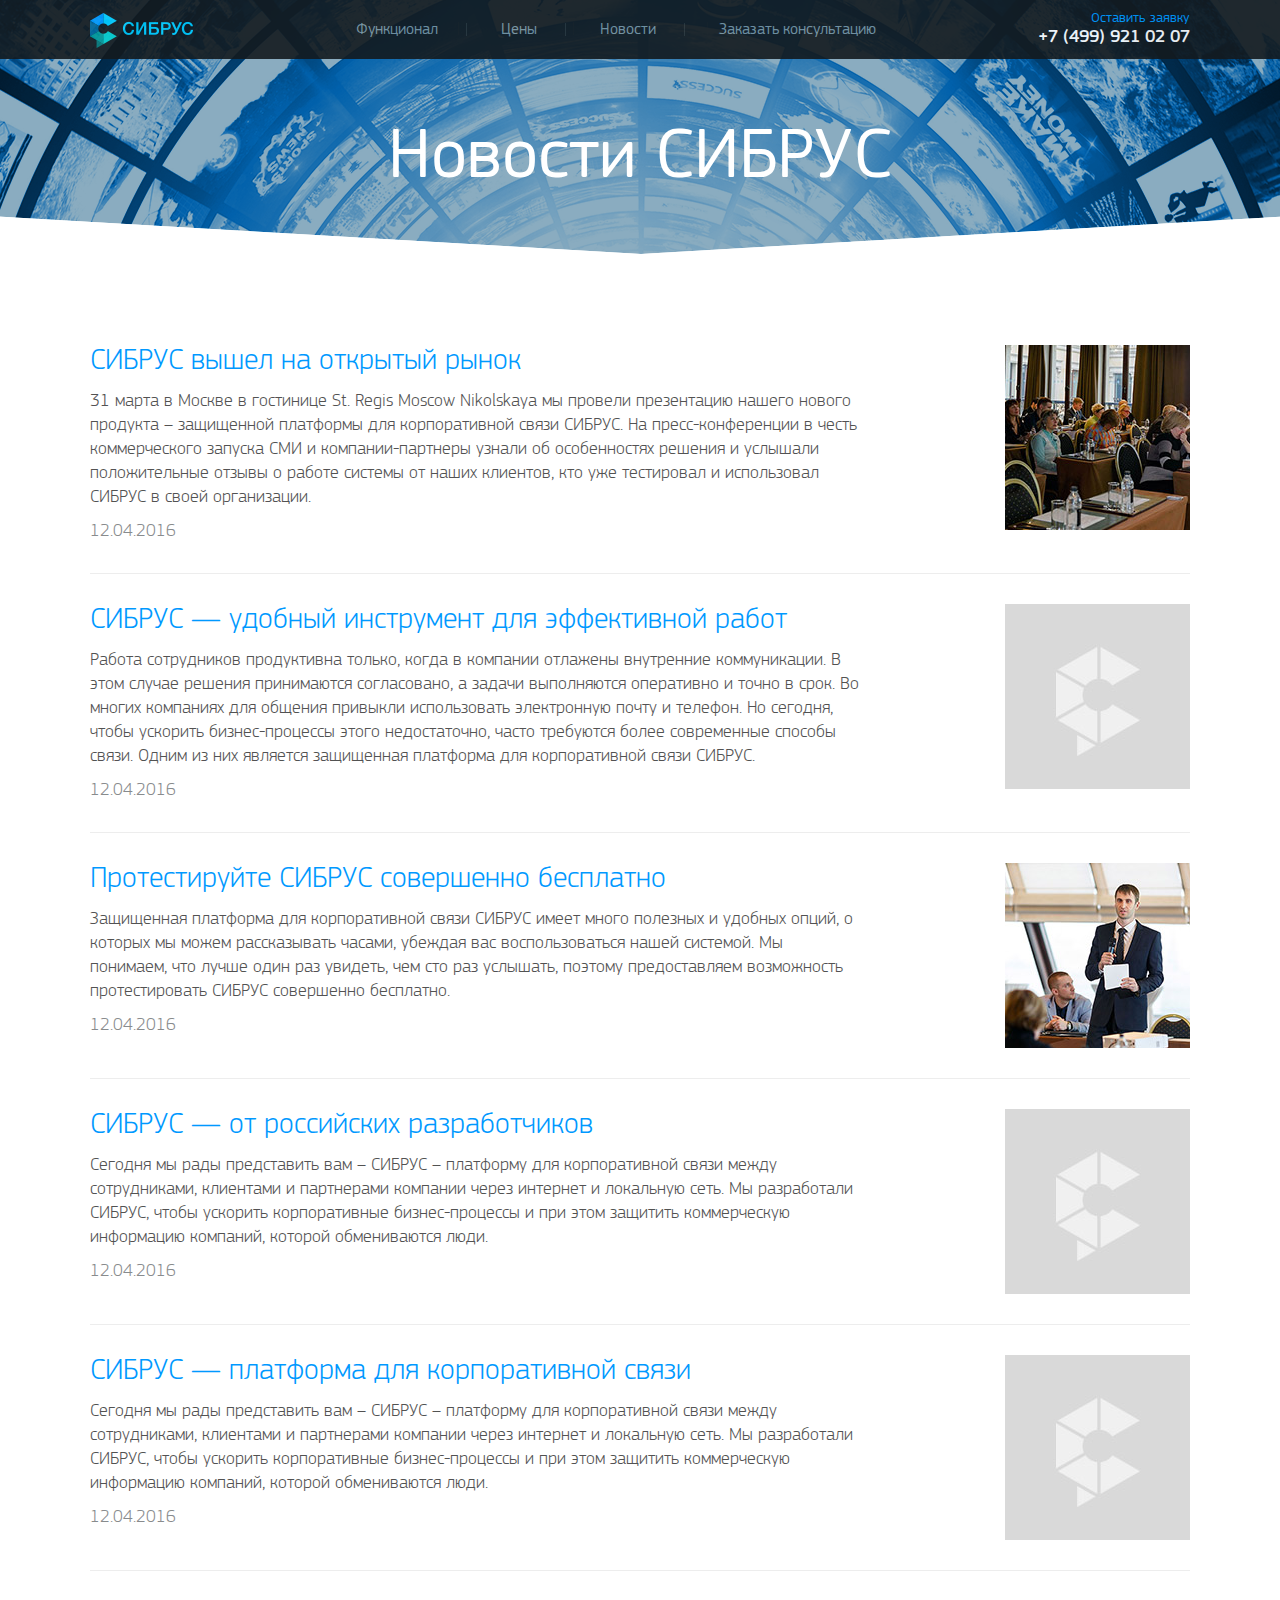
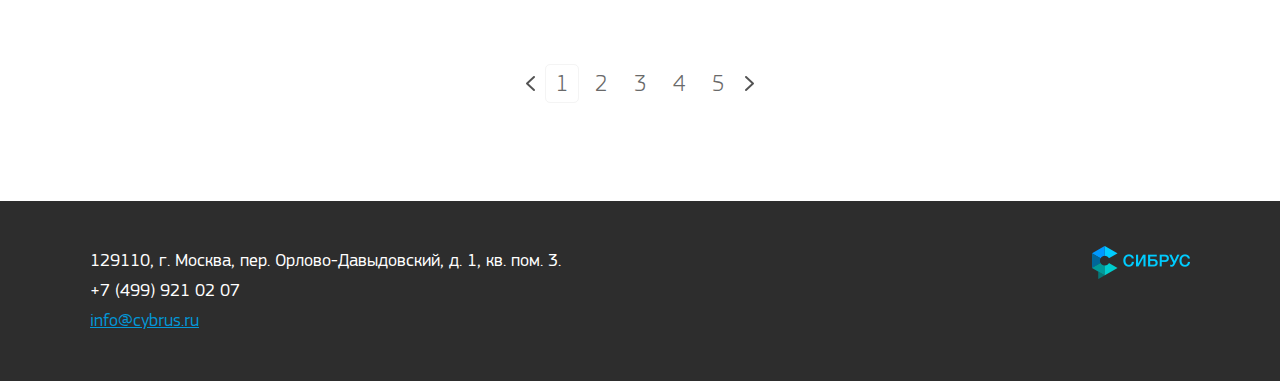
==== all-news.html @ 91862c5f "Добавлена страница all-news.html" ====
<!DOCTYPE html>
<html lang="ru">
<head>
  <!-- Meta information -->
  <meta charset="UTF-8">
  <meta name="viewport" content="width=device-width, initial-scale=1.0">

  <!-- Favicon -->
  <link rel="icon" href="/favicon.png" type="image/png" />
  <link rel="shortcut icon" href="/favicon.png" type="image/png" />

  <!-- CSS -->
  <link rel="stylesheet" type="text/css" href="/styles/main.css">

  <!-- JS modernizr -->
  <script src="/js/modernizr.js"></script>

  <!-- Title -->
  <title>Сибрус | Защищенная платформа для корпоративной связи с усиленной безопасностью</title>

</head>
<body class="functional_body news-body">

<header class="header">
	<div class="container container_header">

		<a href="/index.html" class="logo_header si-jump">
			<img src="/images/cybrus_logo.png" alt="logo">
		</a>

		<nav class="nav nav_header">
			<a href="/functional.html" class="nav__item">Функционал</a>
			<a href="/solution.html" class="nav__item">Цены</a>
			<a href="/news.html" class="nav__item">Новости</a>
			<a href="/" id="modal-init" class="nav__item open-more-modal">Заказать консультацию</a>
		</nav>

		<div class="header__phone">
			<span class="header__feedback-link open-more-modal">Оставить заявку<br/></span>
			<span class="header__phone-link">+7 (499) 921 02 07</span>
		</div>
		<div class="nav__button">Меню</div>
	</div>
</header>

<div class="top-img__news-cybrus">
  <div class="container container_top-img__news-cybrus">
    <h1 class="news-cybrus__title">
      Новости СИБРУС
    </h1>
  </div>
</div>

<section class="all-news">
  <div class="container container_all-news">
    <div class="all-news__wrapper">
      <div class="all-news__item clearfix">
        <div class="all-news__info">
          <div class="all-news__title"><a href="#">СИБРУС вышел на открытый рынок</a></div>
          <div class="all-news__text">
            31 марта в Москве в гостинице St. Regis Moscow Nikolskaya мы провели презентацию нашего нового
            продукта – защищенной платформы для корпоративной связи СИБРУС. На пресс-конференции в честь
            коммерческого запуска СМИ и компании-партнеры узнали об особенностях решения и услышали
            положительные отзывы о работе системы от наших клиентов, кто уже тестировал и использовал
            СИБРУС в своей организации.
          </div>
          <div class="all-news__date">12.04.2016</div>
        </div>
        <img src="/images/news/first-news-img.jpg" alt="" class="all-news__img">
      </div>
      <div class="all-news__item clearfix">
        <div class="all-news__info">
          <div class="all-news__title"><a href="#">СИБРУС — удобный инструмент для эффективной работ</a></div>
          <div class="all-news__text">
            Работа сотрудников продуктивна только, когда в компании отлажены внутренние коммуникации.
            В этом случае решения принимаются согласовано, а задачи выполняются оперативно и точно в срок.
            Во многих компаниях для общения привыкли использовать электронную почту и телефон. Но сегодня,
            чтобы ускорить бизнес-процессы этого недостаточно, часто требуются более современные способы
            связи. Одним из них является защищенная платформа для корпоративной связи СИБРУС.
          </div>
          <div class="all-news__date">12.04.2016</div>
        </div>
        <img src="/images/news-img-cap.jpg" alt="" class="all-news__img">
      </div>
      <div class="all-news__item clearfix">
        <div class="all-news__info">
          <div class="all-news__title"><a href="#">Протестируйте СИБРУС совершенно бесплатно</a></div>
          <div class="all-news__text">
            Защищенная платформа для корпоративной связи СИБРУС имеет много полезных и удобных опций,
            о которых мы можем рассказывать часами, убеждая вас воспользоваться нашей системой.
            Мы понимаем, что лучше один раз увидеть, чем сто раз услышать, поэтому предоставляем
            возможность протестировать СИБРУС совершенно бесплатно.
          </div>
          <div class="all-news__date">12.04.2016</div>
        </div>
        <img src="/images/news/second-news-img.jpg" alt="" class="all-news__img">
      </div>
      <div class="all-news__item clearfix">
        <div class="all-news__info">
          <div class="all-news__title"><a href="#">СИБРУС — от российских разработчиков</a></div>
          <div class="all-news__text">
            Сегодня мы рады представить вам – СИБРУС – платформу для корпоративной связи между
            сотрудниками, клиентами и партнерами компании через интернет и локальную сеть. Мы разработали
            СИБРУС, чтобы ускорить корпоративные бизнес-процессы и при этом защитить коммерческую
            информацию компаний, которой обмениваются люди.
          </div>
          <div class="all-news__date">12.04.2016</div>
        </div>
        <img src="/images/news-img-cap.jpg" alt="" class="all-news__img">
      </div>
      <div class="all-news__item clearfix">
        <div class="all-news__info">
          <div class="all-news__title"><a href="#">СИБРУС — платформа для корпоративной связи</a></div>
          <div class="all-news__text">
            Сегодня мы рады представить вам – СИБРУС – платформу для корпоративной связи между
            сотрудниками, клиентами и партнерами компании через интернет и локальную сеть. Мы разработали
            СИБРУС, чтобы ускорить корпоративные бизнес-процессы и при этом защитить коммерческую
            информацию компаний, которой обмениваются люди.
          </div>
          <div class="all-news__date">12.04.2016</div>
        </div>
        <img src="/images/news-img-cap.jpg" alt="" class="all-news__img">
      </div>
    </div>
    <div class="pagination all-news__pagination">
      <ul class="clearfix">
        <li class="pagination-prev"></li>
        <li><a href="#" class="pagination-active">1</a></li>
        <li><a href="#">2</a></li>
        <li><a href="#">3</a></li>
        <li><a href="#">4</a></li>
        <li><a href="#">5</a></li>
        <li class="pagination-next"></li>
      </ul>
    </div>
  </div>
</section>

<footer class="footer footer_grey">
  <div class="container container_footer">

    <div class="contacts">
      <div class="contacts__item">129110, г. Москва, пер. Орлово-Давыдовский, д. 1, кв. пом. 3.</div>

      <a href="tel:+74999210207" class="contacts__item">+7 (499) 921 02 07</a>

      <a href="mailto:info@cybrus.ru" class="contacts__item">info@cybrus.ru</a>

      <a href="#" class="offer-link">Договор оферты</a>

      <span class="copyright">&#169;2016 СИБРУС</span>

    </div>

    <a href="/" class="logo logo_footer si-jump"></a>

  </div>
</footer>

<!-- Start: Modals -->

<!-- Overlay(s) -->
<div class="si-overlay"></div>
<div class="si-overlay-2"></div>

<!-- Wrappers -->
<div class="si-modals-wrapper-2"></div>

<div class="si-modals-wrapper">

  <!-- More modal -->
  <div class="si-modal more-modal">
  
      <a href="#" class="si-close"></a>
  
      <form action="[[++assets_url]]components/ajaxform/action.php" method="post" class="send-form modal-form justify" autocomplete="off">
  
          <div class="form-title">
              Закажите консультацию
          </div>
          <div class="modal-line"></div>
          <div class="modal-time">Ответ в течение 15 минут.</div>
  
          <input type="text" name="client_name" class="client-name input border" placeholder="Имя" />
          <input type="email" name="client_mail" class="client-mail input border" placeholder="E-mail" />
          <input type="tel" name="client_phone" class="client-phone input border" placeholder="Телефон" />
          <textarea name="client_message" class="client-message border small" cols="10" rows="6" placeholder="Сообщение"></textarea><br />
  
          <input type="hidden" name="pageId" value="[[*id]]" />
  
          <div class="text-align-center">
              <input type="submit" value="ОТПРАВИТЬ" class="submit" />
          </div>
  
      </form>
  
  </div>
  <!-- Demo modal -->
  <div class="si-modal demo-modal">
  
      <a href="#" class="si-close"></a>
  
      <form action="[[++assets_url]]components/ajaxform/action.php" method="post" class="send-form modal-form justify" autocomplete="off">
  
          <div class="form-title small">
              Получите бесплатную демо-версию
          </div>
          <div class="modal-line"></div>
          <div class="modal-time">Ответ в течение 15 минут.</div>
  
          <input type="text" name="client_name" class="client-name input border" placeholder="Имя" />
          <input type="email" name="client_mail" class="client-mail input border" placeholder="E-mail" />
          <input type="tel" name="client_phone" class="client-phone input border" placeholder="Телефон" />
          <textarea name="client_message" class="client-message border small" cols="10" rows="6" placeholder="Сообщение"></textarea><br />
  
          <input type="hidden" name="pageId" value="[[*id]]" />
  
          <div class="text-align-center">
              <input type="submit" value="ОТПРАВИТЬ" class="submit" />
          </div>
  
      </form>
  
  </div>
  <!-- Cost modal -->
  <div class="si-modal cost-modal">
  
      <a href="#" class="si-close"></a>
  
      <form action="[[++assets_url]]components/ajaxform/action.php" method="post" class="send-form modal-form justify" autocomplete="off">
  
          <div class="form-title small">
              Расчет стоимости
          </div>
          <div class="modal-line"></div>
          <div class="modal-time">Ответ в течение 15 минут.</div>
  
          <div class="questions__radio clearfix">
              <input type="radio" class="radio_group" value="office" name="plan" id="office_modal">
              <label for="office_modal">Офис</label><br />
  
              <input type="radio" class="radio_group" value="company" name="plan" id="company_modal">
              <label for="company_modal">предприятие</label><br />
  
              <input type="radio" class="radio_group" value="corporation" name="plan" id="corporation_modal">
              <label for="corporation_modal">корпорация</label>
          </div>
  
          <input type="text" name="client_name" class="client-name input border" placeholder="Имя" />
          <input type="email" name="client_mail" class="client-mail input border" placeholder="E-mail" />
          <input type="tel" name="client_phone" class="client-phone input border" placeholder="Телефон" />
          <textarea name="client_message" class="client-message border small" cols="10" rows="6" placeholder="Сообщение"></textarea><br />
  
          <input type="hidden" name="pageId" value="[[*id]]" />
  
          <div class="text-align-center">
              <input type="submit" value="ОТПРАВИТЬ" class="submit" />
          </div>
  
      </form>
  
  </div>

  <!-- Success modal -->
  <div class="si-success-modal si-success-modal-1">

    <a href="#" class="si-close"></a>

    <h2>Спасибо!</h2>

    Наш менеджер свяжется <br />
    с вами.

    <div class="success-time">
      <b>Время работы отдела продаж:</b><br />
      пн-пт с 10.00 до 20.00 (по Москве).
    </div>

  </div>

</div>

<!-- JS -->
<script type="text/javascript" src="/js/main.js"></script>
</body>
</html>
---- styles/main.css ----
@charset "UTF-8";/*! normalize.css v3.0.3 | MIT License | github.com/necolas/normalize.css */img,legend{border:0}legend,td,th{padding:0}.jq-checkbox.disabled,.jq-radio.disabled{opacity:.55}.jq-number__spin,.jq-selectbox li{-webkit-user-select:none;-moz-user-select:none;-ms-user-select:none}.lb-dataContainer:after,.lb-outerContainer:after{clear:both;content:""}.container_all-news,.container_news-item{-webkit-box-orient:vertical;-webkit-box-direction:normal}html{font-family:sans-serif;-ms-text-size-adjust:100%;-webkit-text-size-adjust:100%}body{margin:0}article,aside,details,figcaption,figure,footer,header,hgroup,main,menu,nav,section,summary{display:block}audio,canvas,progress,video{display:inline-block;vertical-align:baseline}audio:not([controls]){display:none;height:0}[hidden],template{display:none}a{background-color:transparent}a:active,a:hover{outline:0}abbr[title]{border-bottom:1px dotted}b,optgroup,strong{font-weight:700}dfn{font-style:italic}h1{font-size:2em;margin:.67em 0}mark{background:#ff0;color:#000}small{font-size:80%}sub,sup{font-size:75%;line-height:0;position:relative;vertical-align:baseline}sup{top:-.5em}.jq-checkbox,.jq-radio{top:-1px;vertical-align:middle}sub{bottom:-.25em}svg:not(:root){overflow:hidden}figure{margin:1em 40px}hr{box-sizing:content-box;height:0}pre{overflow:auto}code,kbd,pre,samp{font-family:monospace,monospace;font-size:1em}button,input,optgroup,select,textarea{color:inherit;font:inherit;margin:0}button{overflow:visible}.jq-file__name,.jq-selectbox__select-text{overflow:hidden;text-overflow:ellipsis;white-space:nowrap}button,select{text-transform:none}button,html input[type=button],input[type=reset],input[type=submit]{-webkit-appearance:button;cursor:pointer}button[disabled],html input[disabled]{cursor:default}button::-moz-focus-inner,input::-moz-focus-inner{border:0;padding:0}input{line-height:normal}input[type=checkbox],input[type=radio]{box-sizing:border-box;padding:0}input[type=number]::-webkit-inner-spin-button,input[type=number]::-webkit-outer-spin-button{height:auto}input[type=search]{-webkit-appearance:textfield;box-sizing:content-box}input[type=search]::-webkit-search-cancel-button,input[type=search]::-webkit-search-decoration{-webkit-appearance:none}fieldset{border:1px solid silver;margin:0 2px;padding:.35em .625em .75em}table{border-collapse:collapse;border-spacing:0}.jq-checkbox{width:16px;height:16px;margin:0 4px 0 0;border:1px solid #C3C3C3;border-radius:3px;background:#F5F5F5;background:-webkit-linear-gradient(#FFF,#E6E6E6);background:linear-gradient(#FFF,#E6E6E6);box-shadow:0 1px 1px rgba(0,0,0,.05),inset -1px -1px #FFF,inset 1px -1px #FFF;cursor:pointer}.jq-checkbox.checked .jq-checkbox__div{width:12px;height:12px;margin:2px 0 0 2px;border-radius:2px;background:#666;box-shadow:inset 0 -3px 6px #AAA}.jq-checkbox.focused{border:1px solid #08C}.jq-radio{box-shadow:0 1px 1px rgba(0,0,0,.05),inset -1px -1px #FFF,inset 1px -1px #FFF}.jq-file{width:270px;border-radius:4px;box-shadow:0 1px 2px rgba(0,0,0,.1)}.jq-file input{height:auto;line-height:1em;cursor:pointer}.jq-file__browse,.jq-file__name{font:14px/32px Arial,sans-serif;color:#333}.jq-file__name{box-sizing:border-box;width:100%;height:34px;padding:0 80px 0 10px;border:1px solid #CCC;border-bottom-color:#B3B3B3;border-radius:4px;background:#FFF;box-shadow:inset 1px 1px #F1F1F1}.jq-file__browse{position:absolute;top:1px;right:1px;padding:0 10px;border-left:1px solid #CCC;border-radius:0 4px 4px 0;background:#F5F5F5;background:-webkit-linear-gradient(#FFF,#E6E6E6);background:linear-gradient(#FFF,#E6E6E6);box-shadow:inset 1px -1px #F1F1F1,inset -1px 0 #F1F1F1,0 1px 2px rgba(0,0,0,.1);text-shadow:1px 1px #FFF}.jq-file:hover .jq-file__browse{background:#E6E6E6;background:-webkit-linear-gradient(#F6F6F6,#E6E6E6);background:linear-gradient(#F6F6F6,#E6E6E6)}.jq-file:active .jq-file__browse{background:#F5F5F5;box-shadow:inset 1px 1px 3px #DDD}.jq-file.focused .jq-file__name{border:1px solid #5794BF}.jq-file.disabled,.jq-file.disabled .jq-file__browse,.jq-file.disabled .jq-file__name{border-color:#CCC;background:#F5F5F5;box-shadow:none;color:#888}.jq-number{position:relative;display:inline-block;vertical-align:middle;padding:0 36px 0 0}.jq-number__field{width:100px;border:1px solid #CCC;border-bottom-color:#B3B3B3;border-radius:4px;box-shadow:inset 1px 1px #F1F1F1,0 1px 2px rgba(0,0,0,.1)}.jq-number__field:hover{border-color:#B3B3B3}.jq-number__field input{box-sizing:border-box;width:100%;padding:8px 9px;border:none;outline:0;background:0 0;font:14px Arial,sans-serif;color:#333;text-align:left;-moz-appearance:textfield}.jq-number__field input::-webkit-inner-spin-button,.jq-number__field input::-webkit-outer-spin-button{margin:0;-webkit-appearance:none}.jq-number__spin{position:absolute;top:0;right:0;width:32px;height:14px;border:1px solid #CCC;border-bottom-color:#B3B3B3;border-radius:4px;background:#F5F5F5;background:-webkit-linear-gradient(#FFF,#E6E6E6);background:linear-gradient(#FFF,#E6E6E6);box-shadow:0 1px 2px rgba(0,0,0,.1);box-shadow:inset 1px -1px #F1F1F1,inset -1px 0 #F1F1F1,0 1px 2px rgba(0,0,0,.1);user-select:none;text-shadow:1px 1px #FFF;cursor:pointer}.jq-number__spin.minus:after,.jq-number__spin:after{border-right:5px solid transparent;border-left:5px solid transparent}.jq-number__spin.minus{top:auto;bottom:0}.jq-number__spin:hover{background:#E6E6E6;background:-webkit-linear-gradient(#F6F6F6,#E6E6E6);background:linear-gradient(#F6F6F6,#E6E6E6)}.jq-number__spin:active{background:#F5F5F5;box-shadow:inset 1px 1px 3px #DDD}.jq-number__spin:after{content:'';position:absolute;top:4px;left:11px;width:0;height:0;border-bottom:5px solid #999}.jq-number__spin.minus:after{top:5px;border-top:5px solid #999;border-bottom:none}.jq-number__spin.minus:hover:after{border-top-color:#000}.jq-number__spin.plus:hover:after{border-bottom-color:#000}.jq-number.focused .jq-number__field{border:1px solid #5794BF}.jq-number.disabled .jq-number__field,.jq-number.disabled .jq-number__spin{border-color:#CCC;background:#F5F5F5;box-shadow:none;color:#888}.jq-number.disabled .jq-number__spin:after{border-bottom-color:#AAA}.jq-number.disabled .jq-number__spin.minus:after{border-top-color:#AAA}.jq-selectbox{vertical-align:middle;cursor:pointer}.jq-selectbox__select{height:32px;padding:0 45px 0 10px;border:1px solid #CCC;border-bottom-color:#B3B3B3;border-radius:4px;background:#F5F5F5;background:-webkit-linear-gradient(#FFF,#E6E6E6);background:linear-gradient(#FFF,#E6E6E6);box-shadow:inset 1px -1px #F1F1F1,inset -1px 0 #F1F1F1,0 1px 2px rgba(0,0,0,.1);font:14px/32px Arial,sans-serif;color:#333;text-shadow:1px 1px #FFF}.jq-selectbox__select:hover{background:#E6E6E6;background:-webkit-linear-gradient(#F6F6F6,#E6E6E6);background:linear-gradient(#F6F6F6,#E6E6E6)}.jq-selectbox__select:active{background:#F5F5F5;box-shadow:inset 1px 1px 3px #DDD}.jq-selectbox.focused .jq-selectbox__select{border:1px solid #5794BF}.jq-selectbox.disabled .jq-selectbox__select{border-color:#CCC;background:#F5F5F5;box-shadow:none;color:#888}.jq-selectbox__select-text{display:block;width:100%}.jq-selectbox .placeholder{color:#888}.jq-selectbox__trigger{position:absolute;top:0;right:0;width:34px;height:100%;border-left:1px solid #CCC}.jq-selectbox__trigger-arrow{position:absolute;top:14px;right:12px;width:0;height:0;border-top:5px solid #999;border-right:5px solid transparent;border-left:5px solid transparent}.jq-selectbox:hover .jq-selectbox__trigger-arrow{border-top-color:#000}.jq-selectbox.disabled .jq-selectbox__trigger-arrow{border-top-color:#AAA}.jq-selectbox__dropdown,.jq-selectbox__search input{border:1px solid #CCC;width:100%;box-sizing:border-box}.jq-selectbox__dropdown{margin:2px 0 0;padding:0;border-radius:4px;background:#FFF;box-shadow:0 2px 10px rgba(0,0,0,.2);font:14px/18px Arial,sans-serif}.jq-selectbox__search{margin:5px}.jq-selectbox__search input{margin:0;padding:5px 27px 6px 8px;border-radius:3px;outline:0;background:url([data-uri]) 100% 50% no-repeat;box-shadow:inset 1px 1px #F1F1F1;color:#333;-webkit-appearance:textfield}.btn_submit,.submit,input[type=search].styler{-webkit-appearance:none}.jq-selectbox__search input::-webkit-search-cancel-button,.jq-selectbox__search input::-webkit-search-decoration{-webkit-appearance:none}.jq-selectbox__not-found{margin:5px;padding:5px 8px 6px;background:#F0F0F0;font-size:13px}.jq-selectbox ul{margin:0;padding:0}.jq-selectbox li{min-height:18px;padding:5px 10px 6px;user-select:none;white-space:nowrap;color:#231F20}.jq-selectbox li.selected{background-color:#A3ABB1;color:#FFF}.jq-selectbox li:hover{background-color:#08C;color:#FFF}.jq-selectbox li.disabled{color:#AAA}.jq-selectbox li.disabled:hover{background:0 0}.jq-selectbox li.optgroup{font-weight:700}.jq-selectbox li.optgroup:hover{background:0 0;color:#231F20;cursor:default}.jq-selectbox li.option{padding-left:25px}.jq-select-multiple{box-sizing:border-box;padding:1px;border:1px solid #CCC;border-bottom-color:#B3B3B3;border-radius:4px;background:#FFF;box-shadow:inset 1px 1px #F1F1F1,0 1px 2px rgba(0,0,0,.1);font:14px/18px Arial,sans-serif;color:#333;cursor:default}.btn,.header__feedback-link,.lb-data .lb-close:hover,.lb-next,.lb-prev,.nav__button,.submit{cursor:pointer}.jq-select-multiple.focused{border:1px solid #5794BF}.jq-select-multiple.disabled{border-color:#CCC;background:#F5F5F5;box-shadow:none;color:#888}.jq-select-multiple ul{margin:0;padding:0}.jq-select-multiple li{padding:3px 9px 4px;list-style:none;-webkit-user-select:none;-moz-user-select:none;-ms-user-select:none;user-select:none;white-space:nowrap}.jq-select-multiple li:first-child{border-radius:3px 3px 0 0}.jq-select-multiple li:last-child{border-radius:0 0 3px 3px}.jq-select-multiple li.selected{background:#08C;color:#FFF}.jq-select-multiple li.disabled{color:#AAA}.jq-select-multiple li.selected.disabled,.jq-select-multiple.disabled li.selected{background:#CCC;color:#FFF}.jq-select-multiple li.optgroup{font-weight:700}.jq-select-multiple li.option{padding-left:25px}input[type=password].styler,input[type=search].styler,input[type=tel].styler,input[type=text].styler,input[type=url].styler,input[type=email].styler,textarea.styler{padding:8px 9px;border:1px solid #CCC;border-bottom-color:#B3B3B3;border-radius:4px;box-shadow:inset 1px 1px #F1F1F1,0 1px 2px rgba(0,0,0,.1);font:14px Arial,sans-serif;color:#333}textarea.styler{overflow:auto}input[type=password].styler:hover,input[type=search].styler:hover,input[type=tel].styler:hover,input[type=text].styler:hover,input[type=url].styler:hover,input[type=email].styler:hover,textarea.styler:hover{border-color:#B3B3B3}input[type=password].styler:focus,input[type=search].styler:focus,input[type=tel].styler:focus,input[type=text].styler:focus,input[type=url].styler:focus,input[type=email].styler:focus,textarea.styler:focus{border-color:#B3B3B3 #CCC #CCC;outline:0;box-shadow:inset 0 1px 2px rgba(0,0,0,.1)}button.styler,input[type=button].styler,input[type=submit].styler,input[type=reset].styler{overflow:visible;padding:8px 11px;border:1px solid #CCC;border-bottom-color:#B3B3B3;border-radius:4px;outline:0;background:#F5F5F5;background:-webkit-linear-gradient(#FFF,#E6E6E6);background:linear-gradient(#FFF,#E6E6E6);box-shadow:inset 1px -1px #F1F1F1,inset -1px 0 #F1F1F1,0 1px 2px rgba(0,0,0,.1);font:14px Arial,sans-serif;color:#333;text-shadow:1px 1px #FFF;cursor:pointer}.greting,.list__item-text,body.lb-disable-scrolling,textarea{overflow:hidden}.lb-loader,.lightbox{text-align:center;line-height:0}button.styler::-moz-focus-inner,input[type=button].styler::-moz-focus-inner,input[type=submit].styler::-moz-focus-inner,input[type=reset].styler::-moz-focus-inner{padding:0;border:0}button.styler:not([disabled]):hover,input[type=button].styler:not([disabled]):hover,input[type=submit].styler:not([disabled]):hover,input[type=reset].styler:hover{background:#E6E6E6;background:-webkit-linear-gradient(#F6F6F6,#E6E6E6);background:linear-gradient(#F6F6F6,#E6E6E6)}button.styler:not([disabled]):active,input[type=button].styler:not([disabled]):active,input[type=submit].styler:not([disabled]):active,input[type=reset].styler:active{background:#F5F5F5;box-shadow:inset 1px 1px 3px #DDD}button.styler[disabled],input[type=button].styler[disabled],input[type=submit].styler[disabled]{border-color:#CCC;background:#F5F5F5;box-shadow:none;color:#888}body:after{content:url(../images/close.png) url(../images/loading.gif) url(../images/prev.png) url(../images/next.png);display:none}.lightboxOverlay{position:absolute;top:0;left:0;z-index:9999;background-color:#000;filter:alpha(Opacity=80);opacity:.8;display:none}.lightbox{position:absolute;left:0;width:100%;z-index:10000;font-weight:400}.lightbox .lb-image{display:block;height:auto;max-width:inherit;border-radius:3px}.lightbox a img{border:none}.lb-outerContainer{position:relative;background-color:#fff;width:250px;height:250px;margin:0 auto;border-radius:4px}.lb-loader,.lb-nav{position:absolute;left:0}.lb-outerContainer:after{display:table}.lb-container{padding:4px}.lb-loader{top:43%;height:25%;width:100%}.lb-cancel{display:block;width:32px;height:32px;margin:0 auto;background:url(../images/loading.gif) no-repeat}.lb-nav{top:0;height:100%;width:100%;z-index:10}.lb-container>.nav{left:0}.lb-nav a{outline:0;background-image:url([data-uri])}.lb-next,.lb-prev{height:100%;display:block}.lb-nav a.lb-prev{width:34%;left:0;float:left;background:url(../images/prev.png) left 48% no-repeat;filter:alpha(Opacity=0);opacity:0;-webkit-transition:opacity .6s;transition:opacity .6s}.lb-nav a.lb-prev:hover{filter:alpha(Opacity=100);opacity:1}.lb-nav a.lb-next{width:64%;right:0;float:right;background:url(../images/next.png) right 48% no-repeat;filter:alpha(Opacity=0);opacity:0;-webkit-transition:opacity .6s;transition:opacity .6s}.lb-nav a.lb-next:hover{filter:alpha(Opacity=100);opacity:1}.lb-dataContainer{margin:0 auto;padding-top:5px;width:100%;border-bottom-left-radius:4px;border-bottom-right-radius:4px}.lb-dataContainer:after{display:table}.lb-data{padding:0 4px;color:#ccc}.lb-data .lb-details{width:85%;float:left;text-align:left;line-height:1.1em}.lb-data .lb-caption{font-size:13px;font-weight:700;line-height:1em}.lb-data .lb-number{display:block;clear:left;padding-bottom:1em;font-size:12px;color:#999}.lb-data .lb-close{display:block;float:right;width:30px;height:30px;background:url(../images/close.png) top right no-repeat;text-align:right;outline:0;filter:alpha(Opacity=70);opacity:.7;-webkit-transition:opacity .2s;transition:opacity .2s}.about,.about__title,.btn_order,.control__header,.more-capab__title,.text-ac{text-align:center}.lb-data .lb-close:hover{filter:alpha(Opacity=100);opacity:1}.about,.btn_consult{filter:progid:DXImageTransform.Microsoft.gradient(startColorstr='#0099ff', endColorstr='#00cccc', GradientType=1)}@font-face{font-family:Square;src:url(../fonts/pfsquaresanspro-regular-webfont.eot);src:url(../fonts/pfsquaresanspro-regular-webfont.eot?#iefix) format("embedded-opentype"),url(../fonts/pfsquaresanspro-regular-webfont.woff2) format("woff2"),url(../fonts/pfsquaresanspro-regular-webfont.woff) format("woff"),url(../fonts/pfsquaresanspro-regular-webfont.ttf) format("truetype"),url(../fonts/pfsquaresanspro-regular-webfont.svg#pf_square_sans_proregular) format("svg");font-weight:400;font-style:normal}@font-face{font-family:Square;src:url(../fonts/pfsquaresanspro-italic-webfont.eot);src:url(../fonts/pfsquaresanspro-italic-webfont.eot?#iefix) format("embedded-opentype"),url(../fonts/pfsquaresanspro-italic-webfont.woff2) format("woff2"),url(../fonts/pfsquaresanspro-italic-webfont.woff) format("woff"),url(../fonts/pfsquaresanspro-italic-webfont.ttf) format("truetype"),url(../fonts/pfsquaresanspro-italic-webfont.svg#pf_square_sans_proitalic) format("svg");font-weight:400;font-style:italic}@font-face{font-family:Square;src:url(../fonts/pfsquaresanspro-thin-webfont.eot);src:url(../fonts/pfsquaresanspro-thin-webfont.eot?#iefix) format("embedded-opentype"),url(../fonts/pfsquaresanspro-thin-webfont.woff2) format("woff2"),url(../fonts/pfsquaresanspro-thin-webfont.woff) format("woff"),url(../fonts/pfsquaresanspro-thin-webfont.ttf) format("truetype"),url(../fonts/pfsquaresanspro-thin-webfont.svg#pf_square_sans_prothin) format("svg");font-weight:100;font-style:normal}@font-face{font-family:Square;src:url(../fonts/pfsquaresanspro-thinitalic-webfont.eot);src:url(../fonts/pfsquaresanspro-thinitalic-webfont.eot?#iefix) format("embedded-opentype"),url(../fonts/pfsquaresanspro-thinitalic-webfont.woff2) format("woff2"),url(../fonts/pfsquaresanspro-thinitalic-webfont.woff) format("woff"),url(../fonts/pfsquaresanspro-thinitalic-webfont.ttf) format("truetype"),url(../fonts/pfsquaresanspro-thinitalic-webfont.svg#pf_square_sans_prothin_italic) format("svg");font-weight:100;font-style:italic}@font-face{font-family:Square;src:url(../fonts/pfsquaresanspro-light-webfont.eot);src:url(../fonts/pfsquaresanspro-light-webfont.eot?#iefix) format("embedded-opentype"),url(../fonts/pfsquaresanspro-light-webfont.woff2) format("woff2"),url(../fonts/pfsquaresanspro-light-webfont.woff) format("woff"),url(../fonts/pfsquaresanspro-light-webfont.ttf) format("truetype"),url(../fonts/pfsquaresanspro-light-webfont.svg#pf_square_sans_prolight) format("svg");font-weight:300;font-style:normal}@font-face{font-family:Square;src:url(../fonts/pfsquaresanspro-lightitalic-webfont.eot);src:url(../fonts/pfsquaresanspro-lightitalic-webfont.eot?#iefix) format("embedded-opentype"),url(../fonts/pfsquaresanspro-lightitalic-webfont.woff2) format("woff2"),url(../fonts/pfsquaresanspro-lightitalic-webfont.woff) format("woff"),url(../fonts/pfsquaresanspro-lightitalic-webfont.ttf) format("truetype"),url(../fonts/pfsquaresanspro-lightitalic-webfont.svg#pf_square_sans_proLtIt) format("svg");font-weight:300;font-style:italic}@font-face{font-family:Square;src:url(../fonts/pfsquaresanspro-medium-webfont.eot);src:url(../fonts/pfsquaresanspro-medium-webfont.eot?#iefix) format("embedded-opentype"),url(../fonts/pfsquaresanspro-medium-webfont.woff2) format("woff2"),url(../fonts/pfsquaresanspro-medium-webfont.woff) format("woff"),url(../fonts/pfsquaresanspro-medium-webfont.ttf) format("truetype"),url(../fonts/pfsquaresanspro-medium-webfont.svg#pf_square_sans_promedium) format("svg");font-weight:500;font-style:normal}@font-face{font-family:Square;src:url(../fonts/pfsquaresanspro-meditalic-webfont.eot);src:url(../fonts/pfsquaresanspro-meditalic-webfont.eot?#iefix) format("embedded-opentype"),url(../fonts/pfsquaresanspro-meditalic-webfont.woff2) format("woff2"),url(../fonts/pfsquaresanspro-meditalic-webfont.woff) format("woff"),url(../fonts/pfsquaresanspro-meditalic-webfont.ttf) format("truetype"),url(../fonts/pfsquaresanspro-meditalic-webfont.svg#pf_square_sans_proMdIt) format("svg");font-weight:500;font-style:italic}@font-face{font-family:Square;src:url(../fonts/pfsquaresanspro-bold-webfont.eot);src:url(../fonts/pfsquaresanspro-bold-webfont.eot?#iefix) format("embedded-opentype"),url(../fonts/pfsquaresanspro-bold-webfont.woff2) format("woff2"),url(../fonts/pfsquaresanspro-bold-webfont.woff) format("woff"),url(../fonts/pfsquaresanspro-bold-webfont.ttf) format("truetype"),url(../fonts/pfsquaresanspro-bold-webfont.svg#pf_square_sans_probold) format("svg");font-weight:700;font-style:normal}@font-face{font-family:Square;src:url(../fonts/pfsquaresanspro-bolditalic-webfont.eot);src:url(../fonts/pfsquaresanspro-bolditalic-webfont.eot?#iefix) format("embedded-opentype"),url(../fonts/pfsquaresanspro-bolditalic-webfont.woff2) format("woff2"),url(../fonts/pfsquaresanspro-bolditalic-webfont.woff) format("woff"),url(../fonts/pfsquaresanspro-bolditalic-webfont.ttf) format("truetype"),url(../fonts/pfsquaresanspro-bolditalic-webfont.svg#pf_square_sans_probold_italic) format("svg");font-weight:700;font-style:italic}@font-face{font-family:Square;src:url(../fonts/pfsquaresanspro-xblack-webfont.eot);src:url(../fonts/pfsquaresanspro-xblack-webfont.eot?#iefix) format("embedded-opentype"),url(../fonts/pfsquaresanspro-xblack-webfont.woff2) format("woff2"),url(../fonts/pfsquaresanspro-xblack-webfont.woff) format("woff"),url(../fonts/pfsquaresanspro-xblack-webfont.ttf) format("truetype"),url(../fonts/pfsquaresanspro-xblack-webfont.svg#pf_square_sans_proextra_black) format("svg");font-weight:900;font-style:normal}@font-face{font-family:Square;src:url(../fonts/pfsquaresanspro-xblackital-webfont.eot);src:url(../fonts/pfsquaresanspro-xblackital-webfont.eot?#iefix) format("embedded-opentype"),url(../fonts/pfsquaresanspro-xblackital-webfont.woff2) format("woff2"),url(../fonts/pfsquaresanspro-xblackital-webfont.woff) format("woff"),url(../fonts/pfsquaresanspro-xblackital-webfont.ttf) format("truetype"),url(../fonts/pfsquaresanspro-xblackital-webfont.svg#pf_square_sans_proXBlkIt) format("svg");font-weight:900;font-style:italic}@font-face{font-family:rouble;src:url(../fonts/rouble.ttf)}body{padding:0;font:18px/30px Square;color:#888b8d;background:#fff;min-width:320px}.container{width:1100px;min-width:320px;max-width:1100px;margin:0 auto;display:-webkit-box;display:-ms-flexbox;display:flex}.no-flexbox .dib{display:inline-block}.no-flexbox .left{float:left}.no-flexbox .right{float:right}.clearfix:after{content:" ";display:table;clear:both}.contacts__item:before,.si-close:before{content:''}.db{display:block!important}.btn_submit,.container_about{display:block}a{text-decoration:none;-webkit-transition:all .2s ease-out 0s;transition:all .2s ease-out 0s}.platform__item.hidden{opacity:0;-webkit-transform:scale(.3);transform:scale(.3)}.about{color:#fff;padding:90px 0 160px;background:#09f;background:-webkit-linear-gradient(left,#09f 0,#0cc 100%);background:linear-gradient(to right,#09f 0,#0cc 100%)}.about__title{font:300 60px/60px Square;margin:0 0 90px}.about_text{letter-spacing:1px;margin:90px 0 0}.simple-link{color:#fff;border-bottom:1px dotted}.simple-link:hover{color:#000}.about__new-link{color:#fff;font:24px/30px Square;border-bottom:1px solid}.container_all-news{-ms-flex-direction:column;flex-direction:column}.all-news__wrapper{padding:60px 0 100px}.all-news__item{border-bottom:1px solid #ededed;padding-bottom:30px;margin-top:30px}.all-news__info{width:70%;float:left}.all-news__info .all-news__title a{font:300 30px/30px Square;color:#09f;text-decoration:none}.all-news__info .all-news__date,.all-news__info .all-news__text{margin-top:10px;font:300 18px/24px Square}.all-news__info .all-news__text{color:#525252}.all-news__info .all-news__date{color:#888b8d}.all-news__img{width:185px;height:185px;float:right}.all-news__pagination{margin:0 auto 100px}@-webkit-keyframes shake{0%,100%{-webkit-transform:translate3d(0,0,0);transform:translate3d(0,0,0)}10%,30%,50%,70%,90%{-webkit-transform:translate3d(-10px,0,0);transform:translate3d(-10px,0,0)}20%,40%,60%,80%{-webkit-transform:translate3d(10px,0,0);transform:translate3d(10px,0,0)}}@keyframes shake{0%,100%{-webkit-transform:translate3d(0,0,0);transform:translate3d(0,0,0)}10%,30%,50%,70%,90%{-webkit-transform:translate3d(-10px,0,0);transform:translate3d(-10px,0,0)}20%,40%,60%,80%{-webkit-transform:translate3d(10px,0,0);transform:translate3d(10px,0,0)}}@-webkit-keyframes buzz-out{10%,30%{-webkit-transform:translateX(3px) rotate(2deg);transform:translateX(3px) rotate(2deg)}20%,40%{-webkit-transform:translateX(-3px) rotate(-2deg);transform:translateX(-3px) rotate(-2deg)}50%,70%{-webkit-transform:translateX(2px) rotate(1deg);transform:translateX(2px) rotate(1deg)}60%,80%{-webkit-transform:translateX(-2px) rotate(-1deg);transform:translateX(-2px) rotate(-1deg)}90%{-webkit-transform:translateX(1px) rotate(0);transform:translateX(1px) rotate(0)}100%{-webkit-transform:translateX(-1px) rotate(0);transform:translateX(-1px) rotate(0)}}@keyframes buzz-out{10%,30%{-webkit-transform:translateX(3px) rotate(2deg);transform:translateX(3px) rotate(2deg)}20%,40%{-webkit-transform:translateX(-3px) rotate(-2deg);transform:translateX(-3px) rotate(-2deg)}50%,70%{-webkit-transform:translateX(2px) rotate(1deg);transform:translateX(2px) rotate(1deg)}60%,80%{-webkit-transform:translateX(-2px) rotate(-1deg);transform:translateX(-2px) rotate(-1deg)}90%{-webkit-transform:translateX(1px) rotate(0);transform:translateX(1px) rotate(0)}100%{-webkit-transform:translateX(-1px) rotate(0);transform:translateX(-1px) rotate(0)}}@-webkit-keyframes si-rotate{from{-webkit-transform:rotate(0);transform:rotate(0)}to{-webkit-transform:rotate(360deg);transform:rotate(360deg)}}@keyframes si-rotate{from{-webkit-transform:rotate(0);transform:rotate(0)}to{-webkit-transform:rotate(360deg);transform:rotate(360deg)}}.si-rotate{-webkit-animation:si-rotate infinite linear 1.8s;animation:si-rotate infinite linear 1.8s}.si-error{-webkit-animation:shake 1 linear .8s;animation:shake 1 linear .8s}.buzz-out{-webkit-animation:buzz-out 1 linear 1s;animation:buzz-out 1 linear 1s}.btn{font:500 21px/24px Square;color:#fff;border:none;text-shadow:0 1px 0 rgba(0,0,0,.5);z-index:2;border-radius:100px;-webkit-transition:all .2s ease-out 0s;transition:all .2s ease-out 0s}.btn:hover{background:#3bb1ff;box-shadow:none;-webkit-animation:si-button-pulse .8s 0s ease-out 1;animation:si-button-pulse .8s 0s ease-out 1}.btn_consult{width:255px;position:relative;background-image:-webkit-linear-gradient(left,#09f 0,#0cc 100%);background-image:linear-gradient(to right,#09f 0,#0cc 100%);padding:40px 65px;margin:90px auto}.btn_submit{position:relative;padding:35px 90px;margin:10px auto;background:#09f}.more-capab__img,.more-capab__info,.more-capab__item{display:inline-block}.btn_order,.btn_white{background-color:#fff}.btn_white{color:#09f;text-shadow:none;border:2px solid #fff}.btn_order{width:230px;height:50px;line-height:50px;margin:0 auto}.btn_order-solution{width:306px;height:50px;line-height:50px;margin:67px auto 0;border:2px solid #fff}.btn_white:hover{background:#09F;color:#fff;text-shadow:none}.btn__calc-cost{margin:60px auto 0;border-radius:25px;border:2px solid #09f;background-color:#fff;width:216px;height:46px;color:#09f;font:500 18px/46px Square;line-height:46px;text-shadow:none}.btn__calc-cost:hover{background:#09f;color:#fff;-webkit-animation:none;animation:none}@-webkit-keyframes si-button-pulse{from{box-shadow:0 0 8px 6px #0cf,0 0 12px 14px #0cf}to{box-shadow:0 0 18px 6px rgba(255,48,26,0),0 0 4px 71px rgba(255,48,26,0)}}@keyframes si-button-pulse{from{box-shadow:0 0 8px 6px #0cf,0 0 12px 14px #0cf}to{box-shadow:0 0 18px 6px rgba(255,48,26,0),0 0 4px 71px rgba(255,48,26,0)}}.pulse-button:hover{box-shadow:none;-webkit-animation:si-button-pulse .8s 0s ease-out 1;animation:si-button-pulse .8s 0s ease-out 1}.choice-plan{color:#525252;margin-top:91px;padding-bottom:102px}.container_choice-plan{-webkit-box-pack:center;-ms-flex-pack:center;justify-content:center}.choice-plan__bold{font:500 18px/18px Square}.choice-plan__item{box-sizing:border-box;width:321px;min-width:321px;text-align:center;background:#fff;border:1px solid #d4dde8;padding:60px 21px 50px}.ques img,.uns img{min-width:17px!important}.choice-plan__item:not(:last-child){margin-right:40px}.choice-plan__title{text-transform:uppercase;font:500 40px/32px Square}.choice-plan__img{margin:39px auto -2px;position:relative}.choice-plan__item:last-child .choice-plan__img{margin:44px auto -2px}.choice-plan__users-multp{color:#525252;font:500 18px/18px Square;padding-top:29px;margin:0 0 30px;border-top:2px solid #525252}.choice-plan__capab{list-style-type:none;padding:0;margin:0 0 53px}.choice-plan__capab-item{border-top:1px solid #f4f4f4;border-bottom:1px solid #f4f4f4;padding:27px 0;margin:-1px 0 0;font:400 18px/18px Square}.choice-plan__capab-item_none{padding:35px 0;font:800 20px/20px Square}.more-capab{margin:39px auto 0;padding:66px 0 86px;width:1041px;background:#fff;border:1px solid #d4dde8}.more-capab__title{margin:0 0 48px;color:#545454;font:500 20px/20px Square}.more-capab__item:nth-child(even){margin-left:51px}.more-capab__item:nth-child(3){margin-left:106px}.more-capab__item:nth-child(5){margin:19px 0 0 76px}.more-capab__img{vertical-align:top;margin:7px 27px 0 0}.more-capab__info-title{margin:0}.more-capab__info-text{display:block;font:400 18px/24px Square}.on_mobile{display:none}.mob_xl{display:block}.rouble{font-family:rouble}.control .control__item:nth-child(1) .flashy_control{padding:66px 0 78px}.control .control__item:nth-child(1) .flashy__title{margin-bottom:22px}.control .control__item:nth-child(1) .flashy__img{margin:66px 0 0 10px}.control .control__item:nth-child(2) .flashy_control{padding:56px 0 61px}.control .control__item:nth-child(2) .flashy__title{margin-bottom:19px}.control .control__item:nth-child(2) .flashy__img{margin:73px 28px 0 0}.control .control__item:nth-child(3) .flashy_control{padding:60px 0 55px}.control .control__item:nth-child(3) .flashy__text .flashy__info{font:18px/23px Square}.control .control__item:nth-child(3) .flashy__text .flashy__title:first-child{margin-bottom:23px}.control .control__item:nth-child(3) .flashy__text .flashy__title_second{margin:20px 0 29px}.control .control__item:nth-child(3) .flashy__img{margin:77px 0 0 18px}.control_mobile{display:none}.container_control{display:block;width:65%;padding:91px 0 90px}.control__title{color:#232c3b;font:300 60px/60px Square;margin-bottom:25px}.control__text{color:#888b8d;font:400 24px/32px Square}.control__text_bold{margin-top:9px;color:#525252}.flashy_control .flashy__info ul{padding-left:17px}.flashy_control .flashy__text .functional__link{margin-top:50px}#default{margin-top:59px;padding:2em 0}#default .default{margin:2em 0 0}#default .default p.indent{text-indent:2em}#default .default p.j{text-align:justify}#default .default ul{margin-left:3em;margin-bottom:2em}#default .default ul li{list-style:disc}#default .default h2{margin:10px 0 35px;font:500 36px/36px Square;color:#09f}#default .default a.link{color:#09f;border-bottom:1px solid}#default .default a.link.link:hover{color:#000}#default .default .gallery{width:100%;text-align:center}#default .default .gallery img{display:inline-block;width:18%;margin:10px .95%}@media screen and (max-width:767px){#default{padding:1em 0}}@media screen and (max-width:479px){#default{padding:1em 0}#default .default{margin:1em 0 0}#default .default h2{font:500 24px/32px Square}}.flashy{padding:100px 0}.container_flashy{display:block}.flashy_gray-to-white{background:-webkit-linear-gradient(left,#f4f4f4 50%,#fff 50%);background:linear-gradient(to right,#f4f4f4 50%,#fff 50%)}.flashy_gray-to-white .flashy__text{float:right}.flashy_gray-to-white .flashy__img,.flashy_white-to-gray .flashy__text{float:left}.flashy_white-to-gray{background:-webkit-linear-gradient(right,#f4f4f4 50%,#fff 50%);background:linear-gradient(to left,#f4f4f4 50%,#fff 50%)}.flashy_white-to-gray .flashy__img{float:right}.flashy__text{width:40%}.flashy__title{margin:0;color:#09f;font:300 30px/36px Square}.flashy__img{width:initial}.footer_grey{background-color:#2d2d2d}.footer_grey .contacts .contacts__item{color:#fff;margin-bottom:0}.footer_grey .contacts .contacts__item:nth-child(3){color:#0397d7;text-decoration:underline}.footer_grey .offer-link{display:none;color:#0d7cac;font:16px/28px Square;text-align:center;text-decoration:underline;-webkit-transition:all ease .25s;transition:all ease .25s}.greting-next,.next-mouse{-webkit-transition:all .2s ease-out 0s}.footer_grey .offer-link:hover{text-decoration:none}.footer_grey .copyright{display:none;text-align:center;font:14px/16px Square}.container_footer{display:block;padding:45px 0}.contacts,.contacts.right .logo{display:inline-block}.contacts.right{float:right;text-align:right}.contacts.right .copyright{display:block;font:12px/1 Square}.contacts__item{display:block;font:18px/30px Square;color:#242d3c;margin:0 0 7px}.contacts__item:before{display:inline-block;vertical-align:top;position:relative;background:url(../images/icons.png) no-repeat}.contacts__item.address:before{height:19px;width:19px;margin:3px 10px 0 0;background-position:-247px -85px}.contacts__item.phone:before{height:19px;width:16px;background-position:-268px -85px;margin:3px 10px 0 2px}.contacts__item.email:before{height:19px;width:18px;background-position:-286px -85px;margin:5px 10px 0 0}.free-test{background:-webkit-linear-gradient(0deg,#09f 0,#0cc 100%);background:linear-gradient(90deg,#09f 0,#0cc 100%);text-align:center;padding:38px 0 60px;color:#fff}.free-test_solution{padding:38px 0 70px}.free-test__title{font:400 40px/40px Square;text-align:center}.free-test__title .br{display:block!important}.free-test__title_solution{margin:26px 0 37px;font:400 40px/46px Square}.free-test__subtitle{font:400 24px/20px Square}.container_functional-info{display:block;padding:60px 0 59px;text-align:center}.communication-img{background:url(../images/functional.png);width:288px;height:106px;margin:0 auto}.functional-info__title{color:#232c3b;font:300 60px/60px Square;margin:27px 0}.functional-info__text{color:#888b8d;font:400 24px/31px Square;text-align:center}.functional-info__text span{color:#525252}.functional__association{margin-top:45px;color:#09f;font:500 24px/32px Square;text-align:center}.functional__items{margin:63px 0 0}.functional__items_second{margin:0 0 79px}.functional__item{margin:10px 30px;color:#232c3b;font:500 16px/16px Square;text-align:center;float:left}.functional-info__text .br_on{display:block}.functional__icon{display:block;margin:0 auto}.icon-02{background:url(../images/functional.png) -132px -106px;width:44px;height:40px;margin-bottom:12px}.icon-03{background:url(../images/functional.png) 0 -106px;width:44px;height:44px;margin-bottom:10px}.icon-04{background:url(../images/functional.png) -220px -106px;width:44px;height:38px;margin:7px auto 9px}.icon-05{background:url(../images/functional.png) 0 -150px;width:41px;height:41px;margin-bottom:11px}.icon-06{background:url(../images/functional.png) -41px -150px;width:44px;height:28px;margin:12px auto}.icon-07,.icon-08{height:44px;margin-bottom:8px;width:44px}.icon-07{background:url(../images/functional.png) -44px -106px}.icon-08{background:url(../images/functional.png) -88px -106px}.icon-09{background:url(../images/functional.png) -176px -106px;width:44px;height:40px;margin-bottom:11px}.functional__more{color:#09f;font:24px/30px Square;border-bottom:1px dotted}.functional__more:hover{color:#000}.link-icon{display:inline-block;width:21px;background:url(../images/link-icon.png) right no-repeat;height:21px;margin:0 0 0 10px;vertical-align:-5px}.functional__item:nth-child(1){margin:0 0 0 34px}.functional__item:nth-child(2){margin:0 0 0 157px}.functional__item:nth-child(3){margin:0 0 0 154px}.functional__item:nth-child(4){margin:0 0 0 144px}.functional__items_second .functional__item:nth-child(1){margin:45px 0 0 118px}.functional__items_second .functional__item:nth-child(2){margin:48px 0 0 83px}.functional__items_second .functional__item:nth-child(3){margin:47px 0 0 85px}.functional__items_second .functional__item:nth-child(4){margin:50px 0 0 57px}.greting{background:url(../images/header-bg.jpg) center top no-repeat fixed;height:1000px}.container_greting{display:block;position:relative;text-align:center;padding:178px 0 0}.greting__logo_shadow{width:572px;height:738px;background:url(../images/header-logo.png) no-repeat;position:absolute;top:172px;left:50%;margin-left:-286px;z-index:1}.greting__logo_big,.greting__subtitle,.greting__title{z-index:2;position:relative}.greting__logo_big{display:block;left:-1px;margin:0 auto 10px;width:97px;height:137px;background:url(../images/logo.png) no-repeat}.greting__title{font:500 72px/72px Square;padding:50px 0 0;margin:0;color:#fff}.greting__subtitle{display:block;color:#d4d4d4;font:24px/36px Square;margin:10px 0}.greting-next,.next-mouse,.next-mouse-dot{z-index:10;display:block}.greting-next{width:110px;margin:95px auto 0;color:#fff;font:12px/16px Square;letter-spacing:1px;transition:all .2s ease-out 0s}.greting-next:hover{color:#09f}.next-mouse{width:16px;height:31px;border:2px solid #fff;border-radius:30px;margin:0 auto 20px;position:relative;transition:all .2s ease-out 0s}.input,.next-mouse-dot,textarea{-webkit-transition:all .2s ease-out 0s}.greting-next:hover .next-mouse{border:2px solid #09f}.next-mouse-dot{width:2px;height:6px;background:#fff;border:1px solid rgba(255,255,255,.3);border-radius:30px;position:absolute;left:50%;margin-left:-2px;top:4px;transition:all .2s ease-out 0s;-webkit-animation:mousewheel infinite linear 1s;animation:mousewheel infinite linear 1s}.greting-next:hover .next-mouse-dot{background:#09f}@-webkit-keyframes mousewheel{from,to{-webkit-transform:translate(0,0);opacity:1}85%{-webkit-transform:translate(0,5px);opacity:0}95%{-webkit-transform:translate(0,0);opacity:0}}@keyframes mousewheel{from,to{-webkit-transform:translate(0,0);transform:translate(0,0);opacity:1}85%{-webkit-transform:translate(0,5px);transform:translate(0,5px);opacity:0}95%{-webkit-transform:translate(0,0);opacity:0}}.header{position:fixed;top:0;left:0;width:100%;opacity:.9;background:#131a1f;z-index:99}.container_header{height:59px;-webkit-box-pack:justify;-ms-flex-pack:justify;justify-content:space-between;-webkit-box-align:center;-ms-flex-align:center;align-items:center}.no-flexbox .logo_header{display:inline-block}.logo_header{margin-top:12px}.header__phone{color:#09f;font:14px/14px Square;text-align:right}.how__item,.how__text,.how__title{text-align:center}.header__phone-link{color:#fff;font:500 18px/24px Square}.nav__button{display:none;border:1px solid #fff;color:#fff;border-radius:12px;padding:0 15px;-webkit-transition:all .2s ease 0s;transition:all .2s ease 0s;font:18px/24px Square}.nav__button:hover{border:1px solid #09f;color:#09f}.container_how{display:block;padding:40px 0}.how__title{font:300 60px/60px Square;color:#242d3c}.how__items{display:block;display:-webkit-box;display:-ms-flexbox;display:flex;-webkit-box-pack:justify;-ms-flex-pack:justify;justify-content:space-between}.how__info,.no-flexbox .how__item{display:inline-block;vertical-align:top}.how__subtitle{padding:70px 0 35px;font:300 30px/36px Square;color:#242d3c;margin:0}.how__info{width:305px}.input,textarea{outline:0;position:relative;width:354px;color:#000;font:18px Square;padding:18px 35px;margin:15px 0;border:1px solid #fff;border-radius:30px;box-sizing:border-box;transition:all .2s ease-out 0s}.input:focus,textarea:focus{box-shadow:0 0 10px #fff}.input.si-error,textarea.si-error{color:#cb0707;border-color:#cb0707!important}.input.si-error::-webkit-input-placeholder,textarea.si-error::-webkit-input-placeholder{color:#cb0707!important}.input.si-error::-moz-placeholder,textarea.si-error::-moz-placeholder{color:#cb0707!important}.input.si-error:-moz-placeholder,textarea.si-error:-moz-placeholder{color:#cb0707!important}.input.si-error:-ms-input-placeholder,textarea.si-error:-ms-input-placeholder{color:#cb0707!important}input[type=radio].si-error label{color:#cb0707}textarea{resize:none;width:100%}.input.border,textarea.border{border-color:#cfcfcf}textarea.small{width:730px}input,textarea{outline:0}.submit{border:0;position:relative;color:#fff;text-shadow:0 1px 0 rgba(0,0,0,.5);padding:35px 90px;font:500 21px/24px Square;margin:10px 0;background:#09f;border-radius:100px;-webkit-transition:all .2s ease-out 0s;transition:all .2s ease-out 0s}.submit:hover{background:#3bb1ff}.submit:active{top:1px;background:#098be2}.submit.disabled{cursor:default;filter:url("data:image/svg+xml;utf8,<svg xmlns='http://www.w3.org/2000/svg'><filter id='grayscale'><feColorMatrix type='matrix' values='0.3333 0.3333 0.3333 0 0 0.3333 0.3333 0.3333 0 0 0.3333 0.3333 0.3333 0 0 0 0 0 1 0'/></filter></svg>#grayscale");filter:gray;-webkit-filter:grayscale(100%)}.os,.problem{filter:progid:DXImageTransform.Microsoft.gradient(startColorstr='#0099ff', endColorstr='#00cccc', GradientType=1)}.list{float:left;width:540px;border-radius:13px;box-sizing:border-box;padding:45px 40px 30px}.list__title{font:24px/30px Square;padding:0 0 35px 120px}.list__item{padding:0 0 35px;font:16px/30px Square}.list__icon-wrapper{width:90px;float:left;margin:0 30px 0 0;text-align:center}.list__icon{height:44px;margin:7px 0 0}.list_security_dark{color:#fff;background:#171e25}.list_security_dark .i-1{width:38px;background-position:0 -85px}.list_security_dark .i-2{width:44px;background-position:-40px -85px}.list_security_dark .i-3{width:47px;background-position:-86px -85px}.list_security_dark .i-4{width:39px;background-position:-135px -85px}.list_security_dark .i-5{width:33px;background-position:-176px -85px}.list_security_light{background:#fff;color:#232c3b}.list_security_light .i-1{width:28px;background-position:-211px -85px}.list_security_light .list__icon-wrapper{text-align:right}.logo{background:url(../images/logo.png) -100px 0 no-repeat;width:98px;height:33px}.logo_footer{float:right}html.si-lock{overflow:hidden!important}.fancybox-margin{margin-right:0!important}.si-modal,.si-success-modal{color:#242d3c;margin:50px auto;text-align:center;box-sizing:border-box}.si-modals-wrapper{background-color:rgba(0,0,0,.55)}.modal-form .jq-radio,.modal-form .jq-radio.checked{border:1px solid #cfcfcf}.modal-form .input{width:239px}.si-overlay,.si-overlay-2{display:none;background:rgba(0,0,0,.5);position:absolute;top:0;left:0;right:0;bottom:0;z-index:203}.si-overlay-2{z-index:205}.si-modals-wrapper,.si-modals-wrapper-2{display:none;position:fixed;top:0;left:0;right:0;bottom:0;z-index:203;overflow:auto;-webkit-overflow-scrolling:touch}.si-modals-wrapper-2{z-index:205}.si-modal{display:none;position:relative;background:#fff;padding:60px 125px;width:980px;-webkit-transform:scale(.7);transform:scale(.7);-webkit-transition:-webkit-transform .5s ease-out 0s;transition:transform .5s ease-out 0s}.si-close,.si-close:before{position:absolute;display:block}.si-modal.si-visible{-webkit-transform:scale(1);transform:scale(1)}.modal-form .form-title{font:300 60px/72px Square;text-align:center}.modal-form .form-title.small{font:300 49px/72px Square}.modal-time{font:24px/30px Square;padding:0 0 40px;text-align:center}.si-close{width:50px;height:50px;background:#070c10;right:0;top:0}.si-close:hover{background:#0198f9}.si-close:active{background:#0087dd}.si-close:before{top:14px;left:15px;width:19px;height:19px;background:url(../images/icons.png) -247px -106px no-repeat}.si-success-modal{display:none;position:relative;background:#fff;font:36px/60px Square;padding:60px 125px;width:980px;-webkit-transform:scale(.7);transform:scale(.7);-webkit-transition:-webkit-transform .5s ease-out 0s;transition:transform .5s ease-out 0s}.si-success-modal.si-visible{-webkit-transform:scale(1);transform:scale(1)}.si-success-modal h2{padding:0 0 20px}.success-time{padding:40px 0 0;font:24px/36px Square}.si-page-message-overlay{display:block;position:fixed;top:0;left:0;bottom:0;right:0;opacity:0;visibility:hidden;z-index:299;background:rgba(0,0,0,.8);-webkit-transition:all .5s ease-out 0s;transition:all .5s ease-out 0s}.si-page-message,.si-page-message.show{-webkit-transition:all .5s ease-out 0s}.si-page-message-overlay.show{opacity:1;visibility:visible}.si-page-message{display:block;position:fixed;width:101%;height:0;top:50%;left:50%;background:#ffc728;opacity:0;visibility:hidden;z-index:300;box-shadow:0 0 10px #000;-webkit-transform:translateX(-50%) translateY(-50%);transform:translateX(-50%) translateY(-50%);transition:all .5s ease-out 0s}.si-page-message.show{height:200px;opacity:1;visibility:visible;transition:all .5s ease-out 0s}.platform__item,.si-page-message-inner{-webkit-transition:all .5s ease-out 0s}.si-page-message-inner{display:table-cell;opacity:0;height:200px;width:1920px;text-align:center;vertical-align:middle;font-size:30px;line-height:36px;transition:all .5s ease-out 0s}.icon,.os__item,.privilege__item,.privilege__text{vertical-align:top}.si-page-message-inner.show{opacity:1;-webkit-transition:all .5s ease-out .5s;transition:all .5s ease-out .5s}.si-modal .jq-radio{border:1px solid #cfcfcf!important;box-shadow:none}.modal-time{display:none}.nav{display:-webkit-box;display:-ms-flexbox;display:flex;-webkit-box-pack:justify;-ms-flex-pack:justify;justify-content:space-between;text-align:center;-moz-text-align-last:center;text-align-last:center}.nav__item{display:inline-block;color:#78939f;font:16px/59px Square}.nav_header .nav__item{padding:0 43px;position:relative}.nav_header .nav__item:not(:last-child):after{content:"";position:absolute;top:23px;right:0;width:1px;height:13px;background:#283135}.nav_header .nav__item:hover{color:#09f}.container_news-item{-ms-flex-direction:column;flex-direction:column;width:43%}.news-item__footer,.news-item__header{display:-webkit-box;display:-ms-flexbox;display:flex;-webkit-box-pack:justify;-ms-flex-pack:justify;justify-content:space-between;-webkit-box-align:center;-ms-flex-align:center;align-items:center;width:100%;margin:0 auto 33px;padding:10px 0;border-top:1px solid #e6e6e6;border-bottom:1px solid #e6e6e6}.news-item__title{text-align:center;font:500 40px/40px Square;color:#09f;margin:65px auto 30px}.news-item__date{font:300 24px/53px Square;color:#888b8d}.news-item__social-nav{height:32px}.news-item__social-nav-item{width:32px;height:inherit;background:url(/images/news-social-sprite.png) no-repeat;display:inline-block;cursor:pointer}.news-item__social-nav-item:nth-child(1){background-position:-36px 0}.news-item__social-nav-item:nth-child(2){background-position:-144px 0}.news-item__content{width:100%;margin:0 auto;font:300 18px/25px Square;color:#525252}.news-item__content p:not(:nth-of-type(1)){text-indent:22px}.news-item__content a{color:#33adff;text-decoration:underline;-webkit-transition:all ease .25s;transition:all ease .25s}.news-item__content a:hover{text-decoration:none}.news-item__img{display:block;margin:0 auto 35px;width:100%}.news-item__gallery{display:-webkit-box;display:-ms-flexbox;display:flex;-webkit-box-pack:justify;-ms-flex-pack:justify;justify-content:space-between;margin:60px 0 24px}.news-item__gallery img{width:20%;height:20%}.news-item__all-news a{font:300 24px/58px Square;text-decoration:underline;color:#09f;-webkit-transition:all ease .25s;transition:all ease .25s}.news-item__all-news a:hover{text-decoration:none;-webkit-transition:all ease .25s;transition:all ease .25s}@media screen and (max-width:1600px){.container_news-item{width:50%}}@media screen and (max-width:1440px){.container_news-item{width:60%}}@media screen and (max-width:768px){.news-item__title{font:500 36px/40px Square}}@media screen and (max-width:635px){.news-cybrus__title{font:400 54px/24px Square}.news-item__title{font:500 32px/40px Square}.news-item__gallery{-ms-flex-wrap:wrap;flex-wrap:wrap;-webkit-box-pack:center;-ms-flex-pack:center;justify-content:center}.news-item__gallery img{width:80%}.news-item__gallery img:not(:first-child){margin-top:20px}.news-body .footer .container_footer{display:-webkit-box;display:-ms-flexbox;display:flex;-webkit-box-orient:vertical;-webkit-box-direction:normal;-ms-flex-direction:column;flex-direction:column;padding:10px 0 25px}.news-body .footer .container_footer .contacts .contacts__item:first-child,.news-body .footer .container_footer .contacts .contacts__item:nth-child(3){display:none}.news-body .footer .container_footer .logo{-webkit-box-ordinal-group:2;-ms-flex-order:1;order:1;margin:0 auto}.news-body .footer .container_footer .contacts{-webkit-box-ordinal-group:3;-ms-flex-order:2;order:2}.news-body .footer .container_footer .contacts .contacts__item:nth-child(2){text-align:center;font-size:16px;margin-top:5px}.news-body .footer .container_footer .contacts .copyright,.news-body .footer .container_footer .contacts .offer-link{display:block}}@media screen and (max-width:565px){.news-cybrus__title{font:400 44px/44px Square!important}.news-item__title{font:500 26px/40px Square}.news-item__content p{font:300 16px/20px Square}}@media screen and (max-width:480px){.news-cybrus__title{font:400 35px/44px Square!important}.news-item__title{margin:40px auto 30px;font:500 20px/20px Square}.news-item__date{font:300 18px/30px Square}.news-item__footer,.news-item__header{width:95%}.news-item__content p{width:95%;margin:0 auto;font:300 14px/20px Square}.news-item__all-news a{font:300 18px/30px Square}.news-item__gallery{margin:20px 0}}.container_news{display:block;padding:110px 0 90px;text-align:center;width:100%}.news__title{font:300 60px/60px Square;color:#242d3c;margin-top:0}.news__block{width:100%;display:-webkit-box;display:-ms-flexbox;display:flex;-webkit-box-pack:justify;-ms-flex-pack:justify;justify-content:space-between;margin:60px 0 50px}.news__item{text-align:left;width:350px}.os,.platform__item,.platform__title,.privilege__item,.questions__title{text-align:center}.news__date{font:16px/20px Square}.news__subtitle{margin:10px 0 35px;font:500 36px/36px Square;color:#09f}.news__subtitle:hover{color:#000}.news__text{width:350px;padding:5px 30px 0 0}.news__block.line{display:block}.news__block.line .news__item{display:block;width:auto;margin:30px 0}.news__block.line .news__subtitle{margin:15px 0;display:inline-block}.news__block.line .news__text{margin:0;width:auto}.news__page{color:#09f;font:24px/30px Square;border-bottom:1px solid}.news__page:hover{color:#000}.os{color:#fff;padding:65px 0;background:#09f;background:-webkit-linear-gradient(left,#09f 0,#0cc 100%);background:linear-gradient(to right,#09f 0,#0cc 100%)}.container_os{display:block}.os__item{display:inline-block;font:22px/24px Square;margin:0 30px}.os__img{display:block;margin:0 auto 25px}.pagination ul{margin:0;padding:0;list-style-type:none}.pagination ul li{display:inline-block}.pagination ul li a{box-sizing:border-box;width:34px;color:#696969;font:300 23px/23px Square;padding:5px 10px;border:1px solid #fff;border-radius:5px}.pagination ul li a.pagination-active,.pagination ul li a:hover{border:1px solid #f4f4f4}.pagination ul .pagination-prev{box-sizing:border-box;width:9px;height:15px;margin:5px 5px 0 0;background:url(/images/pagin-nav.png) no-repeat;cursor:pointer}.pagination ul .pagination-next{box-sizing:border-box;width:9px;height:15px;margin:5px 0 0 5px;background:url(/images/pagin-nav.png) -10px 0 no-repeat;cursor:pointer}.platform{background:#f7f7f7;overflow:hidden}.container_platform{display:block;padding:60px 0 0}.platform__title{font:300 60px/60px Square;color:#242d3c;margin:0}.platform__capability{position:relative;height:875px;margin:170px 0 0}.platform__item{position:absolute;font:24px/24px Square;width:260px;color:#242d3c;z-index:3;transition:all .5s ease-out 0s;-webkit-backface-visibility:hidden;backface-visibility:hidden}.platform__item .icon{display:block}.platform__item.i-1{top:0;left:270px}.platform__item.i-2{top:0;left:560px}.platform__item.i-3{top:250px;left:760px}.platform__item.i-4{top:540px;left:560px}.platform__item.i-5{top:530px;left:230px}.platform__item.i-6{top:250px;left:70px}.platform__icon{height:83px;display:block;margin:0 auto 15px}.platform__icon.i-1{width:79px;background-position:0 0;left:-3px}.platform__icon.i-2{width:82px;background-position:-81px 0}.platform__icon.i-3{width:80px;background-position:-165px 0}.platform__icon.i-4{width:90px;background-position:-247px 0}.platform__icon.i-5{width:79px;background-position:-339px 0}.platform__icon.i-6{width:70px;background-position:-420px 0}.platform__pie{position:absolute;background:url(../images/platform.png) no-repeat;-webkit-transition:all .5s ease-out 0s;transition:all .5s ease-out 0s}.platform__pie.p-1{width:188px;height:182px;background-position:0 0;top:120px;left:360px}.platform__pie.p-2{width:192px;height:181px;background-position:-190px 0;top:120px;left:547px}.platform__pie.p-3{width:127px;height:217px;background-position:-384px 0;top:229px;left:611px}.platform__pie.p-4{width:192px;height:182px;background-position:-515px 0;top:373px;left:547px}.platform__pie.p-5{width:189px;height:237px;background-position:-710px 0;top:373px;left:359px}.platform__pie.p-6{width:127px;height:218px;background-position:-905px 0;top:228px;left:360px}.platform__pie.p-1.moved{-webkit-transform:translateX(-10px) translateY(-20px);transform:translateX(-10px) translateY(-20px)}.platform__pie.p-2.moved{-webkit-transform:translateX(10px) translateY(-20px);transform:translateX(10px) translateY(-20px)}.platform__pie.p-3.moved{-webkit-transform:translateX(20px) translateY(0);transform:translateX(20px) translateY(0)}.platform__pie.p-4.moved{-webkit-transform:translateX(10px) translateY(20px);transform:translateX(10px) translateY(20px)}.platform__pie.p-5.moved{-webkit-transform:translateX(-10px) translateY(20px);transform:translateX(-10px) translateY(20px)}.platform__pie.p-6.moved{-webkit-transform:translateX(-20px) translateY(0);transform:translateX(-20px) translateY(0)}.platform__item.i-1:hover{-webkit-transform:translateX(-10px) translateY(-20px);transform:translateX(-10px) translateY(-20px)}.platform__item.i-2:hover{-webkit-transform:translateX(10px) translateY(-20px);transform:translateX(10px) translateY(-20px)}.platform__item.i-3:hover{-webkit-transform:translateX(20px) translateY(0);transform:translateX(20px) translateY(0)}.platform__item.i-4:hover{-webkit-transform:translateX(10px) translateY(20px);transform:translateX(10px) translateY(20px)}.platform__item.i-5:hover{-webkit-transform:translateX(-10px) translateY(20px);transform:translateX(-10px) translateY(20px)}.platform__item.i-6:hover{-webkit-transform:translateX(-20px) translateY(0);transform:translateX(-20px) translateY(0)}.container_privilege{display:block;padding:170px 0 110px}.privilege__items{width:100%;display:block;display:-webkit-box;display:-ms-flexbox;display:flex;-webkit-box-pack:justify;-ms-flex-pack:justify;justify-content:space-between}.privilege__item{display:inline-block;float:left}.privilege__item:not(:last-child){margin-right:50px}.flexbox .privilege__items{width:100%;display:-webkit-box;display:-ms-flexbox;display:flex;-webkit-box-pack:justify;-ms-flex-pack:justify;justify-content:space-between;-ms-flex-wrap:wrap;flex-wrap:wrap}.container_problem,.container_questions,.container_questions-solution,.privilege__text{display:block}.privilege__item:nth-child(2) .privilege__img{margin:12px 0 8px}.privilege__item:nth-child(3) .privilege__img{margin:12px 0 25px}.privilege__title{margin:0;padding:50px 0 35px;font:300 30px/36px Square;color:#242d3c}.problem{background:-webkit-linear-gradient(left,#09f 0,#0cc 100%);background:linear-gradient(to right,#09f 0,#0cc 100%)}.container_problem{color:#fff;text-align:center;padding:110px 0;letter-spacing:1px}.problem__title{margin:0;padding:0 0 28px;letter-spacing:0;font:30px/36px Square;text-shadow:0 1px 0 rgba(0,0,0,.2)}.questions{background:url(../images/questions-bg.jpg) center center no-repeat;color:#fff;padding:70px 0}.questions__title{font:300 60px/60px Square;margin:0}.page-form{margin:60px 0 0;text-align:justify}.questions_gradient{background:-webkit-linear-gradient(0deg,#09f 0,#0cc 100%);background:linear-gradient(90deg,#09f 0,#0cc 100%);padding:55px 0}.questions_gradient .questions__title{font:300 42px/60px Square}.questions_gradient .page-form{margin:43px auto 2px;max-width:951px}.questions_gradient .input{width:273px;padding:13px}.questions_gradient .input::-webkit-input-placeholder{color:#09f}.questions_gradient .input::-moz-placeholder{color:#09f}.questions_gradient .input:-moz-placeholder{color:#09f}.questions_gradient .input:-ms-input-placeholder{color:#09f}.questions_gradient textarea{height:8em}.questions_gradient textarea::-webkit-input-placeholder{color:#09f}.questions_gradient textarea::-moz-placeholder{color:#09f}.questions_gradient textarea:-moz-placeholder{color:#09f}.questions_gradient textarea:-ms-input-placeholder{color:#09f}.questions_gradient .btn_submit{padding:15px 60px;margin:56px auto 0}.questions_solution{padding:91px 0 98px}.questions_solution .page-form{max-width:750px;margin:26px auto 2px}.questions_solution .input{width:230px}.questions_solution .client-message{margin-top:34px}.questions_solution .btn_submit_solution{display:block;padding:13px 60px;margin:20px auto 0}.questions__title_solution{font:300 42px/60px Square;text-align:center}.questions__radio{margin-bottom:28px;text-align:center;text-transform:uppercase}.questions__radio br{display:none}label{font:500 20px/20px Square;cursor:pointer}.security__title,.system__title{text-align:center;font:300 60px/60px Square}label:not(:last-child){margin-right:55px}.jq-radio{width:18px;height:18px;margin:0 0 4px;border:none;border-radius:50%;background:#fff;cursor:pointer}.jq-radio.focused{border:none}.jq-radio.checked .jq-radio__div{width:10px;height:10px;margin:4px 0 0 4px;border-radius:50%;background:#09f;box-shadow:none}.security{background:url(../images/security-bg.png) center center no-repeat fixed;padding:130px 0 185px;color:#fff}.container_security{display:block}.security__lists-block{display:block;display:-webkit-box;display:-ms-flexbox;display:flex;-webkit-box-pack:center;-ms-flex-pack:center;justify-content:center}.icon,.no-flexbox .security__list{display:inline-block}.icon{position:relative;background:url(../images/icons.png) no-repeat}.solution-01,.solution-02,.solution-03,.solution-04,.solution-05,.solution-06,.solution-07{background-image:url(../images/solution.png)}.list__item,.ques{display:block}.list__title span,.ques img,.system_mobile,.uns{display:none}.solution_body{background-color:#f4f4f4}.solution-01{background-position:-105px 0;width:91px;height:87px}.solution-02{background-position:0 0;width:105px;height:87px}.solution-03{background-position:0 -87px;width:95px;height:82px}.solution-04{background-position:-196px 0;width:32px;height:35px}.solution-05{background-position:-95px -124px;width:35px;height:34px}.solution-06{background-position:-95px -87px;width:36px;height:37px}.solution-07{background-position:-131px -87px;width:37px;height:36px}.container_system{display:block;padding-top:110px}.system__title{color:#242d3c;margin:0 0 100px}.system__item:nth-child(even) .system__img{float:right;margin-right:100px}.system__item:nth-child(even) .system__text,.system__item:nth-child(odd) .system__img{float:left;margin-left:100px}.system__item:nth-child(odd) .system__text{float:right;margin-right:100px}.system__item:nth-child(1) .system__img{width:45%}.system__item:nth-child(2) .system__text{padding-top:60px}.system__item:nth-child(2) .system__img{margin-right:100px}.system__item:nth-child(3) .system__text{padding-top:70px}.system__item{margin-bottom:70px}.system__text{max-width:50%;padding-top:130px;text-align:left}.system__subtitle{text-align:left;color:#09f;font:300 48px/54px Square;padding:0 0 30px}.tech-support__header{padding:114px 0 91px;background-color:#fff;text-align:center}.container_tech-support{display:block!important}.tech-support__title{color:#232c3b;font:300 60px/20px Square}.tech-support__text{margin-top:51px;color:#525252;font:500 24px/32px Square}.flashy_tech-support{padding:0}.flashy__text_tech-support{margin:94px 20px 0 0}.flashy__title_tech-support:nth-child(3){margin-top:36px}.flashy__info_tech-support{margin-top:27px;color:#888b8d;font:400 18px/18px Square}.flashy__info_tech-support ul{padding:0 0 0 16px;line-height:30px;margin:11px 0 0}.flashy__title_tech-support_second{margin-top:35px}.flashy__img_extend-support,.flashy__img_stand-support{display:none}.flashy__img_tech-support_wrapper{width:50%;float:left}.flashy__img_tech-support{margin:0 0 0 -115px;width:120%;float:right!important}.testing__header{padding:110px 0 91px;background-color:#fff;text-align:center}.container_testing{display:block}.testing__title{color:#232c3b;font:300 60px/20px Square}.testing__text{margin-top:52px;color:#525252;font:500 24px/32px Square}.flashy_testing:nth-child(2) .flashy__title_testing,.flashy_testing:nth-child(3) .flashy__title_testing{color:#09f;font:300 30px/26px Square}.flashy_testing{padding:66px 0 111px}.flashy_testing:nth-child(2) .flashy__img_testing{margin:0 0 0 83px}.flashy_testing:nth-child(2) .flashy__text_testing{margin:47px 21px 0 0}.flashy_testing:nth-child(3) .flashy__img_testing{margin:0 82px 0 0}.flashy_testing:nth-child(3) .flashy__text_testing{margin:48px 0 0 30px}.flashy__title_testing{margin-bottom:30px}.flashy__info_testing{font:18px/23px Square}.flashy__info_testing div{margin-top:6px}.flashy__img_testing{height:auto}.top-img{background:url(../images/shutterstock.png) center 59px no-repeat fixed;height:365px}.container_top-img{display:block;text-align:center}.functional__title{color:#fff;font:400 72px/72px Square;margin:0;padding-top:110px}.top-img__news-cybrus{background:url(/images/shutterstock_news.png) center 0 no-repeat fixed;height:255px}.container_top-img__news-cybrus{display:block;text-align:center}.news-cybrus__title{color:#fff;font:400 72px/24px Square;margin:0;padding:143px 0}@media screen and (max-width:480px){.top-img__news-cybrus{background:url(/images/shutterstock_news.png) center -55px no-repeat fixed;height:200px}.news-cybrus__title{padding:100px 0}}.top-img__solution{background:url(../images/shutterstock_solution.png) center 59px no-repeat fixed;height:365px}.container_top-img__solution{display:block;text-align:center}.solution__title{color:#fff;font:400 72px/66px Square;margin:0;padding:143px 0}.work__title{padding:0 0 60px;margin:0;text-align:center;font:300 60px/60px Square;color:#242d3c}.flashy__title_work{padding:0 0 35px}.flashy__info_work{padding:10px 0 0}.work_mobile{display:none}@media screen and (max-width:1280px){.container{width:92.1347%}.nav_header .nav__item{padding:0 29px}.list{padding:45px 10px 30px 0}.list__icon-wrapper{width:65px}.container_more-capab{width:100%}}@media screen and (max-width:1190px){.functional__items{display:-webkit-box;display:-ms-flexbox;display:flex;-ms-flex-wrap:wrap;flex-wrap:wrap;-webkit-box-pack:center;-ms-flex-pack:center;justify-content:center}.functional__item{margin:15px 13px!important}.functional__item .br{display:block}.flashy__info_tech-support{font:400 17px/18px Square}}@media screen and (max-width:1118px){.flexbox .privilege__items{-webkit-box-pack:center;-ms-flex-pack:center;justify-content:center}.privilege__item{margin-top:15px}.privilege__title{margin:0}.flashy__text_tech-support{margin:50px 20px 0 0}}@media screen and (max-width:1100px){.system__item:nth-child(1) .system__img{width:40%;margin:0}.platform__capability{-webkit-transform:scale(.75);transform:scale(.75);-webkit-transform-origin:0 0;transform-origin:0 0;height:656.25px;width:825px;margin-top:127.5px;margin-left:auto;margin-right:auto}.platform__item{font:32px/26px Square}.flashy__img{width:35%}.si-modal{width:90%;padding:15px}.container_more-capab,textarea.small{width:100%}.choice-plan__item{width:300px;min-width:300px}.choice-plan__item:not(:last-child){margin-right:20px}.more-capab{width:938px}.more-capab__item:nth-child(even){margin-left:20px}.more-capab__item:nth-child(3){margin-left:60px}.more-capab__item:nth-child(5){margin:19px 0 0 30px}.flashy__info_tech-support{font:400 16px/18px Square}.flashy__text_tech-support{margin:20px 20px 0 0}.flashy__img_tech-support{width:125%}}@media screen and (min-width:1036px){.nav_header{display:block!important}}@media screen and (max-width:1035px){.header__phone{margin-right:100px;position:absolute;top:12px;right:30px}.nav_header{display:none;position:absolute;top:59px;right:25px;width:320px;opacity:.99;background:#131a1f}.nav_header .nav__item{display:block;color:#fff;padding:0}.nav_header .nav__item:after{display:none}.nav__button,.nav__button:hover .nav_header{display:block}.nav__button{position:absolute;top:17px;right:20px}.flashy__text_tech-support{width:43%}}@media screen and (max-width:979px){.how__item,.list__title,.system__item,.system__item .system__info,.system__item .system__subtitle{text-align:center}.news__block,.security__lists-block{-webkit-box-orient:vertical;-webkit-box-direction:normal}.br{display:none}.btn_consult{margin:130px auto 0}.greting__title{font:500 48px/1 Square}.greting__subtitle{font:20px/24px Square;margin:30px 0 0}.greting-next{margin-top:150px}.container_platform{padding:30px 0}.how__items{display:block;display:-webkit-box;display:-ms-flexbox;display:flex;-ms-flex-wrap:wrap;flex-wrap:wrap;-webkit-box-pack:center;-ms-flex-pack:center;justify-content:center}.how__item{margin-bottom:60px}.how__subtitle{padding:10px 0 15px}.no-flexbox .how__item{display:block}.container_problem{padding:50px 0}.system__item:nth-child(2) .system__text,.system__item:nth-child(3) .system__text{padding-top:0}.system__item:nth-child(even) .system__img{float:none;margin-right:0}.system__item:nth-child(even) .system__text{float:none;margin:0 auto}.system__item:nth-child(odd) .system__img{float:none;margin-left:0}.system__item:nth-child(odd) .system__text{float:none;margin:0 auto}.system__item .system__text{padding:0;float:none}.system__item:nth-child(2) .system__img{margin-right:0}.system__text{max-width:100%}.security__lists-block{-ms-flex-direction:column;flex-direction:column;-webkit-box-align:center;-ms-flex-align:center;align-items:center}.list_security_light{display:none}.security{padding:40px 0;background:#171e25}.security__title{margin:0}.list__item-text .ques span,.list__item-text .uns span{margin-left:10px}.list__title{font:20px/24px Square;padding:0 0 15px}.list__title span{display:inline}.list_security_dark{padding:0}.list__item-text .ques,.list__item-text .uns{display:-webkit-box;display:-ms-flexbox;display:flex;-webkit-box-pack:start;-ms-flex-pack:start;justify-content:flex-start;-webkit-box-align:center;-ms-flex-align:center;align-items:center}.list__item-text .ques img,.list__item-text .uns img{display:initial}.list__item-text .ques span,.list__item-text .uns span{font:14px/18px Square}.list__item-text .uns{margin-top:5px}.about{padding:40px}.list__icon-wrapper{width:40px;text-align:right}.platform__capability{-webkit-transform:scale(.65);transform:scale(.65);-webkit-transform-origin:0 0;transform-origin:0 0;height:437.5px;width:550px;margin-top:85px;margin-left:28px}.news{display:none}.container_news{padding:20px 0 35px}.news__block{-ms-flex-direction:column;flex-direction:column}.news__item{width:auto;margin-bottom:30px;padding:0 10px}.news__text{width:100%;padding:0;margin:0}.container_privilege{padding:40px 0}.privilege__items{-ms-flex-wrap:wrap;flex-wrap:wrap}.privilege__item{margin-bottom:50px}.privilege__title{padding:0;margin:0}.privilege__text{margin:0 auto;width:auto}.free-test{padding:15px 0 25px}.free-test__title{margin:20px 0}.si-success-modal{width:800px;padding:15px 10px 25px;font:26px/26px Square}.si-success-modal h2{font:42px/30px Square}.si-success-modal .success-time{padding:30px 0 0;font:26px/30px Square}.si-success-modal .success-time b{font:700 28px/40px Square}.how__subtitle br{display:block}.choice-plan{padding-bottom:50px}.choice-plan__item{width:240px;min-width:240px;padding:60px 5px 50px}.choice-plan__item:not(:last-child){margin-right:10px}.choice-plan__title{font:500 34px/32px Square}.testing__header{padding:90px 0 80px}.more-capab{width:739px}.more-capab__item:nth-child(even){margin-left:10px}.more-capab__item:nth-child(3){margin-left:60px}.more-capab__item:nth-child(5){margin:19px 0 0 35px}.more-capab__info-text{font:400 14px/24px Square}.more-capab__img{margin:7px 10px 0 0}.flashy__text_tech-support{width:46%;margin:20px 20px 0 0}.flashy__img_tech-support{width:150%}}@media screen and (max-width:925px){.flashy__img_tech-support{width:150%}}@media screen and (max-width:890px){.how__subtitle br{display:none}.flashy__img_tech-support{width:195%}.flashy__text_tech-support{margin:50px 20px 0 0}}@media screen and (max-width:842px){.modal-form .input{display:block;width:100%}}@media screen and (max-width:825px){.flashy__text_tech-support{margin:20px 20px 0 0}}@media screen and (min-width:768px){.problem__subtitle{display:block;width:75%;margin:0 auto}.about_text{width:90%;margin:0 auto}}@media screen and (max-width:767px){.flashy,.flashy__item,.header__phone{text-align:center}.container_header{height:60px}.nav_header{width:100%;top:60px;right:0}.header__phone{position:inherit;margin:0 auto}.header__phone span{display:none}.block-title{font:300 48px/1 Square}.nav__button{top:17px}.logo_header{margin-top:12px}.privilege__items{width:100%;display:-webkit-box;display:-ms-flexbox;display:flex;-webkit-box-orient:vertical;-webkit-box-direction:normal;-ms-flex-direction:column;flex-direction:column;-webkit-box-pack:justify;-ms-flex-pack:justify;justify-content:space-between}.how__items,.security__lists-block{-ms-flex-direction:column;-webkit-box-orient:vertical;-webkit-box-direction:normal}.privilege__item{float:none;margin-top:40px;margin-left:0;margin-right:0}.privilege__item:not(:last-child){margin-right:0}.privilege__title{padding:10px 0;margin:0}.container_platform{padding:15px 0}.security{padding:30px 0}.security__lists-block{flex-direction:column;-webkit-box-align:center;-ms-flex-align:center;align-items:center;-webkit-box-pack:center;-ms-flex-pack:center;justify-content:center}.about__title{margin:0}.about_text{margin:20px 0 0}.no-flexbox .security__list{display:block}.control,.greting-next{display:none}.how__items{flex-direction:column}.flashy_work{padding:50px 0}.flashy_work:nth-child(odd){background:#f4f4f4}.flashy_work:nth-child(even){background:#fff}.flashy_gray-to-white .flashy__img,.flashy_gray-to-white .flashy__text,.flashy_white-to-gray .flashy__img,.flashy_white-to-gray .flashy__text{float:none}.flashy__img,.flashy__text{width:initial}.flashy__title_work{padding:0}.flashy__info_work{margin-bottom:35px}.about{padding:30px 0 80px}.functional__title{padding-top:130px}.flashy_control.flashy_gray-to-white,.flashy_control.flashy_white-to-gray{background:#f4f4f4}.testing,.testing__item .flashy_testing{background:#fff}.flashy_control .flashy__text .functional__link{margin-top:20px}.flashy_control .flashy__img{margin-top:30px}.flashy__info ul{margin-left:15%;text-align:left;list-style:disc}.page-form .input{width:100%}.os__item{margin:0 15px}.container_control,.flashy_control{padding:40px 0}.platform__capability{-webkit-transform:scale(.55);transform:scale(.55);height:437.5px;width:550px;margin-left:0}.control_mobile{display:block}.container_footer{padding:43px 0 39px}.logo_footer{float:right;display:block;margin:0}.footer_grey .contacts .contacts__item{color:#fff;font:14px/20px Square;margin-bottom:0}.si-success-modal{width:450px;padding:10px 10px 15px;font:22px/26px Square}.si-success-modal h2{font:36px/30px Square}.si-success-modal .success-time{padding:30px 0 0;font:22px/30px Square}.si-success-modal .success-time b{font:700 20px/30px Square}.flashy_control{padding:20px 0}.flashy_control .flashy__title{margin:15px 0 0}.flashy_control .flashy__info ul{padding-left:0}.flashy_control .flashy__info{margin:25px 5px}.flashy_control .flashy__info_second{margin:0 5px}.functional__item{margin:15px 50px!important}.choice-plan__item{width:208px;min-width:208px;padding:45px 3px 40px}.choice-plan__item:not(:last-child){margin-right:5px}.choice-plan__title{font:500 30px/32px Square}.choice-plan__capab-item{font:400 15px/18px Square}.choice-plan__users-multp{display:block;font:500 16px/20px Square}.choice-plan__capab-item_none{padding:35px 0 39px}.choice-plan__capab-item_first-none{padding:35px 0 37px}.choice-plan__bold{font:500 15px/18px Square}.btn__calc-cost{width:190px;height:40px;line-height:40px}.more-capab{width:632px;padding:40px 0}.more-capab__title{margin:0 0 35px}.more-capab__item{margin:20px auto!important;width:430px;display:block}.more-capab__info-text{display:block;font:400 18px/24px Square}.testing{padding-bottom:30px}.flashy__info_tech-support:nth-child(3):before,.flashy_testing:nth-child(2):before{content:'';height:1px;left:50%;bottom:0;background-color:#d4dde8}.testing__header{padding:110px 0 10px}.testing__title{font:300 58px/20px Square}.flashy_testing{padding:27px 0 63px}.flashy_testing .container_flashy{display:-webkit-box;display:-ms-flexbox;display:flex;-webkit-box-orient:vertical;-webkit-box-direction:normal;-ms-flex-direction:column;flex-direction:column}.flashy_testing:nth-child(2) .flashy__text_testing{margin:47px 0 0}.flashy_testing:nth-child(2) .flashy__text_testing .flashy__title_testing{margin-bottom:28px}.flashy_testing:nth-child(3) .flashy__text_testing{margin:49px 0 0}.flashy_testing:nth-child(3) .flashy__text_testing .flashy__title_testing{margin-bottom:28px}.flashy_testing:nth-child(2){position:relative}.flashy_testing:nth-child(2):before{width:67%;margin-left:-33.5%;position:absolute}.flashy__text_testing{-webkit-box-ordinal-group:3;-ms-flex-order:2;order:2}.flashy__img_testing{-webkit-box-ordinal-group:2;-ms-flex-order:1;order:1;width:35%;margin:0 auto!important}.flashy__info_tech-support{font:400 18px/18px Square}.flashy__info_tech-support:nth-child(3){position:relative}.flashy__info_tech-support:nth-child(3):before{width:137%;margin-left:-66%;position:absolute}.flashy__img_tech-support{display:none}.flashy__img_extend-support,.flashy__img_stand-support{display:block;margin:0 auto}.tech-support{padding-bottom:31px}.flashy_tech-support,.tech-support{background:#fff!important}.tech-support__header{padding:100px 0 0}.tech-support__text{margin-top:42px}.tech-support__title{color:#232c3b;font:300 57px/40px Square}.flashy__text_tech-support{margin:50px 0 0}.flashy__img_stand-support{width:12.5%}.flashy__title_tech-support{margin:41px 0 29px}.flashy__info_tech-support{text-align:left;width:53%;margin:0 auto;padding:0 0 56px}.flashy__info_tech-support ul{margin:8px auto;line-height:23px}.flashy__info_tech-support li:not(:last-child){margin-bottom:8px}.flashy__img_extend-support{margin:60px auto 0;width:19.5%}.questions_solution .btn_submit_solution{padding:11px 71px;margin:23px auto 0}}@media screen and (max-width:720px){.greting__title{font:500 48px/1 Square}}@media screen and (max-width:640px){.container_choice-plan,.more-capab{-webkit-box-orient:vertical;-webkit-box-direction:normal}.solution__title{font:400 59px/67px Square}.container_choice-plan{-ms-flex-direction:column;flex-direction:column}.choice-plan__item{margin:0 auto!important;width:88.25%;min-width:208px;padding:60px 50px 59px}.choice-plan__item:not(:first-child){margin-top:41px!important}.choice-plan__title{font:500 40px/32px Square}.choice-plan__users-multp{font:500 18px/22px Square;padding:26px 0 25px;margin:0}.choice-plan__capab{margin:0 0 42px}.choice-plan__capab-item{font:400 18px/18px Square}.choice-plan__capab-item_none,.del_mobile{display:none}.on_mobile{display:block}.choice-plan__cost,.choice-plan__cost>.choice-plan__bold{font:500 20px/18px Square}.choice-plan__bold{font:500 18px/18px Square}.btn__calc-cost{width:215px;height:46px;line-height:46px;margin:41px auto 0}.more-capab{width:81%;margin:37px auto 0;padding:66px 0 48px;display:-webkit-box;display:-ms-flexbox;display:flex;-ms-flex-direction:column;flex-direction:column}.more-capab__title{text-align:left;font:500 20px/23px Square;margin:0 0 26px 114px;-webkit-box-ordinal-group:2;-ms-flex-order:1;order:1}.more-capab__item:nth-child(2){-webkit-box-ordinal-group:3;-ms-flex-order:2;order:2}.more-capab__item:nth-child(2) .more-capab__img{margin:7px 24px 0 -2px}.more-capab__item:nth-child(3){-webkit-box-ordinal-group:5;-ms-flex-order:4;order:4}.more-capab__item:nth-child(3) .more-capab__img{margin:8px 25px 0 -54px}.more-capab__item:nth-child(4){-webkit-box-ordinal-group:4;-ms-flex-order:3;order:3}.more-capab__item:nth-child(4) .more-capab__img{margin:5px 26px 0 18px}.more-capab__item:nth-child(5){-webkit-box-ordinal-group:6;-ms-flex-order:5;order:5}.more-capab__item:nth-child(5) .more-capab__img{margin:9px 25px 0 -37px}.more-capab__item{width:initial;margin:10px auto!important}.more-capab__img{margin:7px 26px 0 7px}.more-capab__info-text{font:400 18px/23px Square}.free-test_solution{padding:15px 0 100px}.free-test__title_solution{margin:75px 0 33px}.btn_order-solution{width:290px;margin:59px auto 0}.questions_solution{padding:56px 0 31px}.questions_solution .page-form{margin:52px auto 2px;text-align:center}.questions_solution .page-form .input{font-size:20px;padding:11px 0 11px 28px}.questions_solution .page-form .client-name{width:88%}.questions_solution .page-form .client-mail{margin-right:25px}.questions_solution .page-form .client-mail,.questions_solution .page-form .client-phone{width:41.5%}.questions_solution .page-form textarea{width:88%;height:7em;margin-top:18px;padding:20px 0 15px 28px;font-size:20px}.questions_solution .page-form .btn_submit{padding:13px 73px;margin:23px auto 0}.questions__title_solution{font:300 42px/48px Square!important;text-align:center}}@media screen and (min-width:601px){.os__item:nth-child(1) .os__img{margin-top:6px}.os__item:nth-child(3) .os__img{margin-top:4px}.os__item:nth-child(4) .os__img{margin-top:6px}.os__item:nth-child(5) .os__img{margin-top:2px}}@media screen and (max-width:600px){.platform__capability{-webkit-transform:scale(.35);transform:scale(.35);-webkit-transform-origin:0 0;transform-origin:0 0;height:262.5px;width:330px;margin:51px auto 0}.block-title{font:300 48px/1.25 Square}.os__item{margin:0}.os__img{width:50%}.os__item:nth-child(1) .os__img{width:35%}.os__item:nth-child(4) .os__img{width:36%}.greting-next{margin-top:180px}.how__info,.privilege__text{width:90%}.control_mobile .flashy__img{max-width:95%;width:auto;margin:30px 0}.control_mobile .control__item:nth-child(1) .flashy__img,.control_mobile .control__item:nth-child(2) .flashy__img,.control_mobile .control__item:nth-child(3) .flashy__img{margin:30px 0 0}.control_mobile .control__title{font:300 50px/50px Square}.solution__title{font:400 54px/67px Square}.more-capab{padding:30px 0}.more-capab__title{margin:0 0 10px 93px}.more-capab__item{margin:5px auto!important}.more-capab__item:nth-child(2){-webkit-box-ordinal-group:3;-ms-flex-order:2;order:2}.more-capab__item:nth-child(2) .more-capab__img{margin:7px 24px 0 -2px}.more-capab__item:nth-child(3){-webkit-box-ordinal-group:5;-ms-flex-order:4;order:4}.more-capab__item:nth-child(3) .more-capab__img{margin:8px 25px 0 -54px}.more-capab__item:nth-child(4){-webkit-box-ordinal-group:4;-ms-flex-order:3;order:3}.more-capab__item:nth-child(4) .more-capab__img{margin:5px 26px 0 18px}.more-capab__item:nth-child(5){-webkit-box-ordinal-group:6;-ms-flex-order:5;order:5}.more-capab__item:nth-child(5) .more-capab__img{margin:9px 25px 0 -37px}.more-capab__info-text{font:400 16px/23px Square}.testing{padding:0}.testing__header{padding:60px 0 10px}.testing__title{font:300 48px/20px Square}.testing__text{margin-top:40px;font:500 22px/32px Square}.flashy__img_testing{width:40%}.flashy__title_testing{font:300 28px/20px Square}.flashy_testing:nth-child(2) .flashy__text_testing{margin:30px 0 0}.flashy_testing:nth-child(2) .flashy__text_testing .flashy__title_testing{margin-bottom:25px}.flashy_testing:nth-child(3) .flashy__text_testing{margin:30px 0 0}.flashy_testing:nth-child(3) .flashy__text_testing .flashy__title_testing{margin-bottom:25px}.tech-support__header{padding:50px 0 0}.tech-support__title{font:300 48px/40px Square}.tech-support__text{margin-top:30px;font:500 22px/28px Square}.flashy__info_tech-support{width:55%}.flashy__img_stand-support{width:16.5%}.flashy__img_extend-support{margin:80px auto 0;width:24.5%}.flashy__title_tech-support{margin:30px 0 25px}label:not(:last-child){margin-right:50px}.modal-form .questions__radio{width:88%;padding-left:20px}.modal-form .questions__radio br{display:block}.modal-form .questions__radio .jq-radio{float:left;clear:left;margin:0}.modal-form .questions__radio .jq-radio:not(:nth-child(7)){margin-bottom:10px}.modal-form .questions__radio label{float:left;margin-left:10px}}@media screen and (max-width:540px){.list{width:100%;padding:45px 5px 30px 0}.list__icon-wrapper{width:40px;margin:12px 15px 0}.list_security_light{margin-bottom:0}.container_flashy .flashy__info{font:16px/30px Square}.solution__title{font:400 50px/56px Square}.choice-plan{margin-top:60px;padding-bottom:40px}.choice-plan__title{font:500 28px/32px Square}.btn__calc-cost{width:180px;height:35px;margin:20px auto 0;font:400 16px/35px Square}.more-capab__title{text-align:center;font:500 18px/23px Square;margin:0 auto}.more-capab__item:nth-child(2) .more-capab__img{margin:7px 10px 0 5px}.more-capab__item:nth-child(3) .more-capab__img{margin:8px 5px 0}.more-capab__item:nth-child(4) .more-capab__img{margin:5px 5px 0}.more-capab__item:nth-child(5) .more-capab__img{margin:9px 4px 0}.more-capab__info{width:80%}.more-capab__info-title{font:500 16px/30px Square}.more-capab__info-text{font:400 14px/23px Square}.mob_xl{display:none}.logo_footer,.questions__radio br{display:block}.free-test_solution{padding:15px 0 40px}.free-test__title_solution{margin:20px 0 25px;font:400 35px/38px Square}.free-test__subtitle_solution{font:400 20px/20px Square}.btn_order-solution{margin:35px auto 0}.questions_solution .page-form .client-mail,label:not(:last-child){margin-right:0}.tech-support__title{font:300 40px/40px Square}.tech-support__text{margin-top:25px;font:500 20px/28px Square}.flashy__info_tech-support{width:62%}.flashy__info_tech-support:nth-child(3):before{width:90%;margin-left:-45%}.questions__radio{width:88%;padding-left:20px}.questions__radio .jq-radio{float:left;clear:left;margin:0}.questions__radio .jq-radio:not(:nth-child(7)){margin-bottom:10px}.questions__radio label{float:left;margin-left:10px}.questions_solution .page-form .input{font-size:20px;padding:11px 0 11px 28px}.questions_solution .page-form .client-mail,.questions_solution .page-form .client-phone{width:88%}.questions_solution .page-form .btn_submit{padding:13px 73px;margin:23px auto 0}.logo_footer{float:none;margin:20px auto 0}}@media screen and (max-width:479px){.greting-next,.greting__logo_big,.header__phone span,.problem__title{display:none}.container_header,.privilege__item{-webkit-box-orient:vertical;-webkit-box-direction:normal}body{color:#3f3f40}.container_header{-ms-flex-direction:initial;flex-direction:initial}.logo_header{margin-top:12px;margin-left:5px}.header__phone{margin:0 85px 0 0}.header__phone .header__phone-link{font:500 14px/24px Square}.nav__button{top:17px;right:5px}.greting{height:465px}.container_greting{padding:15px 0 0}.greting__logo_shadow{background-size:250px 350px;margin-left:-125px;top:90px}.greting__title{font:500 25px/72px Square}.greting__subtitle{font:19px/24px Square;margin:10px 5px}.btn_consult{width:200px;padding:15px 10px;font-size:16px;margin:50px auto 0}.container_problem{padding:20px 0}.problem__subtitle{font:17px/24px Square}.container_privilege{padding:0}.platform__capability{-webkit-transform:scale(.3);transform:scale(.3);-webkit-transform-origin:0 0;transform-origin:0 0;height:262.5px;width:330px;margin-left:0}.privilege__item{display:-webkit-box;display:-ms-flexbox;display:flex;-webkit-box-align:center;-ms-flex-align:center;align-items:center;-ms-flex-direction:column;flex-direction:column;margin:20px 0}.privilege__title{font:300 22px/24px Square;-webkit-box-ordinal-group:2;-ms-flex-order:1;order:1}.privilege__img{width:auto;-webkit-box-ordinal-group:3;-ms-flex-order:2;order:2}.privilege__text{-webkit-box-ordinal-group:4;-ms-flex-order:3;order:3;font:14px/22px Square}.list{width:100%}.list__title{padding:0 0 35px;text-align:center}.container_how,.list_security_dark,.security,.work__title{padding:0}.system__subtitle{font:300 40px/54px Square}.platform__title{font:300 26px/29px Square;margin:20px 0 0}.work_mobile{display:block}.system_mobile .system__item,.work_mobile .container_flashy{display:-webkit-box;display:-ms-flexbox;-webkit-box-orient:vertical;-webkit-box-direction:normal}.work_mobile .flashy{background:#fff}.work_mobile .flashy__img{width:auto;height:50vw}.work_mobile .container_flashy{display:flex;-ms-flex-direction:column;flex-direction:column;-webkit-box-align:center;-ms-flex-align:center;align-items:center}.system,.work{display:none}.work_mobile .flashy__info_work{-webkit-box-ordinal-group:5;-ms-flex-order:4;order:4;font:14px/20px Square;margin:0 5px}.work_mobile .flashy__title_work{margin-bottom:20px;font:300 20px/22px Square}.security__title{margin:0}.how__info{font:14px/24px Square}.how__title,.security__title,.work__title{font:300 26px/60px Square}.flashy_work{padding:15px 0}.system__img{width:auto}.si-modal input{width:100%}.news__block{margin:0 0 50px}.news__text{width:300px}.container_footer,.page-form .input,.page-form textarea{width:95%}.list_security_light{margin-bottom:60px}.how__subtitle{font:300 22px/36px Square}.about__title{font:300 26px/60px Square;margin:0}.about_text{margin:0;padding:0 5px;font:16px/24px Square}.container_news{padding:20px 0}.news__title{margin:0;font:300 26px/1.25 Square;color:#242d3c}.questions{padding:10px 0}.questions_gradient .questions__title{font:300 26px/60px Square}.page-form{margin:20px 0 0;text-align:center}.btn_submit{padding:25px}.system_mobile .system__img,.system_mobile .system__item:nth-child(1) .system__img{width:auto;margin-bottom:15px}.contacts{margin-left:10px}.system_mobile{display:block}.system_mobile .system__title{font:300 26px/22px Square}.system_mobile .system__item{display:flex;-ms-flex-direction:column;flex-direction:column;-webkit-box-align:center;-ms-flex-align:center;align-items:center;margin-bottom:15px}.system_mobile .system__subtitle{font-size:22px;-webkit-box-ordinal-group:2;-ms-flex-order:1;order:1;padding:0 0 5px}.system_mobile .system__img{-webkit-box-ordinal-group:3;-ms-flex-order:2;order:2;height:50vw}.system_mobile .system__info{-webkit-box-ordinal-group:4;-ms-flex-order:3;order:3;font:14px/24px Square}.os{padding:15px 0}.container_os{display:-webkit-box;display:-ms-flexbox;display:flex;-ms-flex-wrap:wrap;flex-wrap:wrap;-ms-flex-pack:distribute;justify-content:space-around}.os__item{margin:0;font:14px/24px Square}.os__img{width:50%;margin-bottom:15px}.os__item:nth-child(1) .os__img{margin-top:6px;width:45%}.os__item:nth-child(3) .os__img{margin-top:2px}.os__item:nth-child(4) .os__img{margin-top:5px;width:46%}.functional__items_second,.system__title{margin:0 0 30px}.control .flashy__img{max-width:95%;width:auto}.news__block .news__text{font:14px/20px Square}.news__block .news__subtitle{font:500 24px/32px Square}.container_system{padding-top:30px}.submit{padding:35px 0}.top-img{background:url(../images/shutterstock.png) center -86px no-repeat fixed;height:220px}.functional__title{font:35px/42px Square;padding-top:95px}.container_functional-info{padding:20px 0 30px}.functional__items{padding:0}.functional-info__text{padding:0 5px;font:400 14px/20px Square}.functional-info__title{font:300 26px/30px Square}.functional__association{font:500 21px/24px Square}.free-test{padding:10px 0 30px}.free-test__title{font:400 26px/30px Square}.control_mobile .container_control{padding:40px 0}.control_mobile .control__title{font:300 26px/30px Square}.control_mobile .control__text{font:400 18px/20px Square}.control_mobile .flashy_control{padding:20px 0}.control_mobile .flashy_control .flashy__title{font:300 20px/24px Square;margin:15px 0 0}.control_mobile .flashy_control .flashy__info ul{padding-left:0;margin-left:20px}.control_mobile .flashy_control .flashy__info{font:13px/20px Square!important;margin:25px 5px}.control_mobile .flashy_control .flashy__info_second{margin:0 5px}.send-form .modal-time{padding:0;font:18px/18px Square}.send-form .form-title{font:300 30px/1 Square}.send-form .form-title.small{font:300 24px/1 Square;margin-right:30px}.send-form .input,.send-form textarea{padding:8px 15px;margin:5px 0 2px;border-radius:15px}.send-form textarea{height:7em}.send-form .submit{padding:15px 0;margin:0}.demo-modal,.more-modal{margin:5px auto 0;padding:5px 15px 10px}.si-success-modal{width:300px;padding:5px;font:16px/26px Square}.si-success-modal h2{font:24px/30px Square}.si-success-modal .success-time{padding:20px 0 0;font:16px/30px Square}.si-success-modal .success-time b{font:20px/30px Square}.top-img__solution{background:url(../images/shutterstock_solution.png) center -86px no-repeat fixed;height:220px}.solution__title{font:400 35px/38px Square;padding:95px 0}.choice-plan__item{padding:30px 15px}.choice-plan__img{margin:30px auto -2px}.choice-plan__capab{margin:0 0 20px}.choice-plan__capab-item{padding:20px 0;font:400 14px/18px Square;color:#3f3f40}.choice-plan__capab-item .choice-plan__bold,.choice-plan__cost,.choice-plan__cost>.choice-plan__bold{font:500 16px/18px Square}.more-capab__info-text{color:#3f3f40}.testing__header{padding:30px 0 10px}.flashy_testing,.free-test_solution{padding:15px 0 40px}.testing__title{font:300 32px/20px Square}.testing__text{margin-top:25px;font:500 20px/26px Square}.flashy__img_testing{width:60%;height:30vw}.flashy_testing:nth-child(2) .flashy__title_testing,.flashy_testing:nth-child(3) .flashy__title_testing{font:300 22px/20px Square}.flashy__info_testing{font:14px/23px Square!important}.free-test__title_solution{margin:20px 0 25px;font:400 24px/30px Square}.free-test__subtitle_solution{font:400 18px/20px Square}.btn_order-solution{width:240px;height:40px;font:400 18px/40px Square}.tech-support__header{padding:30px 0 0}.tech-support__title{font:300 30px/30px Square}.tech-support__text{margin-top:15px;font:500 18px/22px Square}.flashy__text_tech-support{margin:30px 0 0}.flashy__info_tech-support{width:83%;margin:0 auto 20px;font:14px/16px Square;color:#3f3f40}.flashy__img_stand-support{width:21.5%}.flashy__img_extend-support{margin:55px auto 0;width:33.5%}.flashy__title_tech-support{margin:15px 0;font:300 26px/26px Square}.questions__title_solution{font:300 26px/38px Square!important;text-align:center}.questions_solution .page-form{margin:30px auto 2px;text-align:center}.questions_solution .page-form textarea{height:6em;margin-top:5px;padding:8px 15px}.questions_solution .page-form .input{padding:7px 0 6px 15px}.questions_solution .page-form .client-name{margin-top:30px}.jq-radio{margin:0}.modal-form_solution .questions__radio{margin:10px 0;padding-left:0}.modal-form_solution .questions__radio label{font:500 16px/16px Square}.modal-form_solution .client-name{margin-top:10px}}@media screen and (max-width:350px){.more-capab{width:87.5%}.header__phone{margin:0}.nav__button{position:initial;margin-right:5px}.contacts{display:block}.contacts.right{text-align:center;float:none}}.icon-comunication{background-image:url(sprite.png);background-position:0 0;width:288px;height:106px}.icon-icon_02,.icon-icon_03,.icon-icon_04,.icon-icon_06{background-image:url(sprite.png);width:44px}.icon-icon_02{background-position:-132px -106px;height:40px}.icon-icon_03{background-position:0 -106px;height:44px}.icon-icon_04{background-position:-220px -106px;height:38px}.icon-icon_05{background-image:url(sprite.png);background-position:0 -150px;width:41px;height:41px}.icon-icon_06{background-position:-41px -150px;height:28px}.icon-icon_07,.icon-icon_08{height:44px;background-image:url(sprite.png);width:44px}.icon-icon_07{background-position:-44px -106px}.icon-icon_08{background-position:-88px -106px}.icon-icon_09{background-image:url(sprite.png);background-position:-176px -106px;width:44px;height:40px}
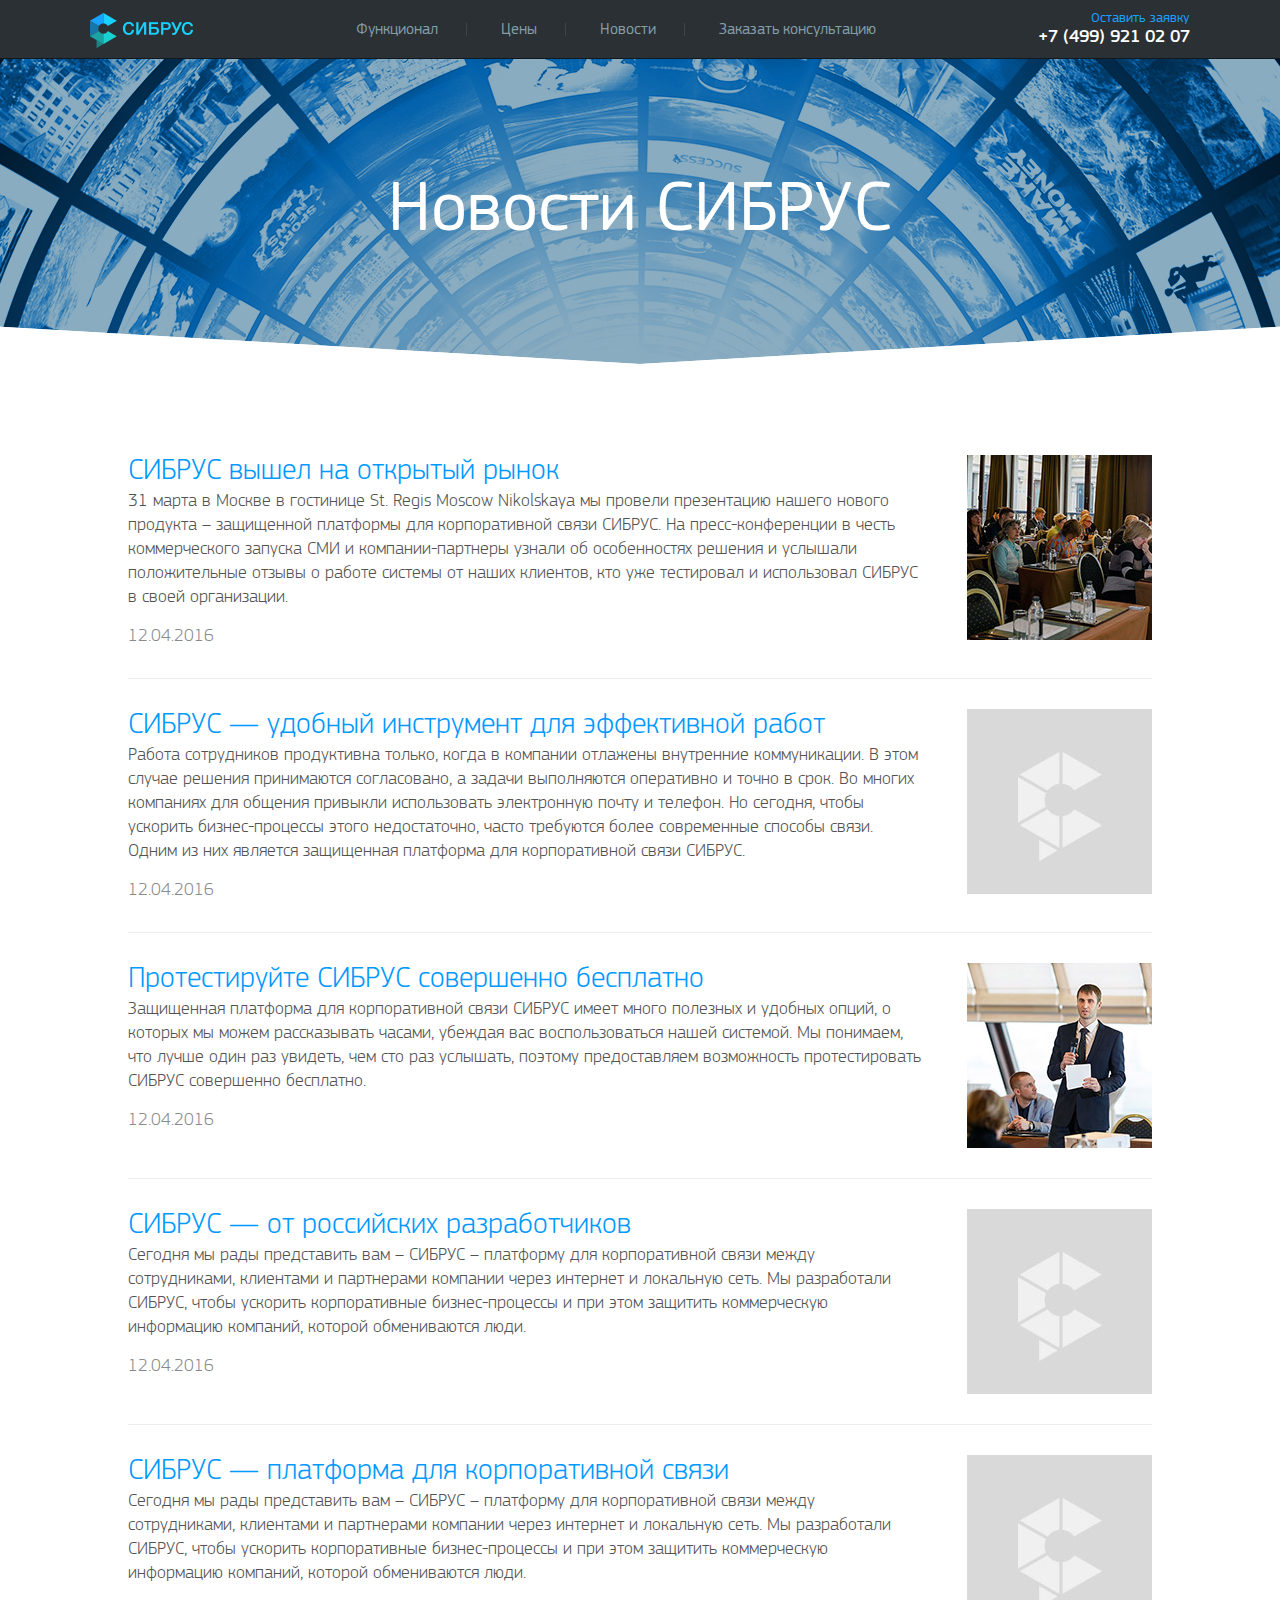
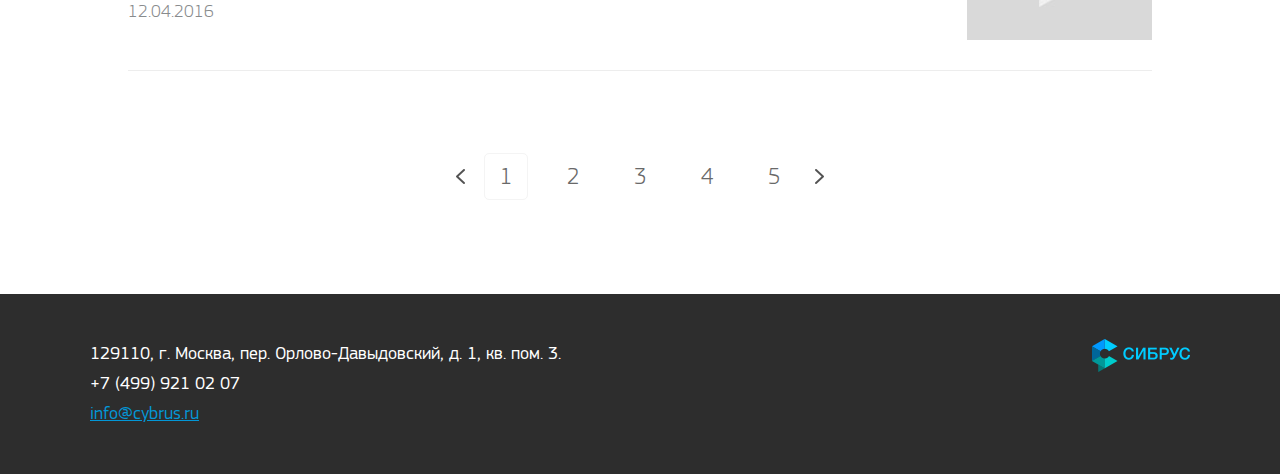
==== commit a920deb5: "all-news - pixelperfect, responsive 980+" ====
--- a/all-news.html
+++ b/all-news.html
@@ -43,9 +43,9 @@
 	</div>
 </header>
 
-<div class="top-img__news-cybrus">
-  <div class="container container_top-img__news-cybrus">
-    <h1 class="news-cybrus__title">
+<div class="top-img__all-news">
+  <div class="container container_top-img__all-news">
+    <h1 class="top-img-all-news__title">
       Новости СИБРУС
     </h1>
   </div>
--- a/styles/main.css
+++ b/styles/main.css
@@ -1 +1 @@
-@charset "UTF-8";/*! normalize.css v3.0.3 | MIT License | github.com/necolas/normalize.css */img,legend{border:0}legend,td,th{padding:0}.jq-checkbox.disabled,.jq-radio.disabled{opacity:.55}.jq-number__spin,.jq-selectbox li{-webkit-user-select:none;-moz-user-select:none;-ms-user-select:none}.lb-dataContainer:after,.lb-outerContainer:after{clear:both;content:""}.container_all-news,.container_news-item{-webkit-box-orient:vertical;-webkit-box-direction:normal}html{font-family:sans-serif;-ms-text-size-adjust:100%;-webkit-text-size-adjust:100%}body{margin:0}article,aside,details,figcaption,figure,footer,header,hgroup,main,menu,nav,section,summary{display:block}audio,canvas,progress,video{display:inline-block;vertical-align:baseline}audio:not([controls]){display:none;height:0}[hidden],template{display:none}a{background-color:transparent}a:active,a:hover{outline:0}abbr[title]{border-bottom:1px dotted}b,optgroup,strong{font-weight:700}dfn{font-style:italic}h1{font-size:2em;margin:.67em 0}mark{background:#ff0;color:#000}small{font-size:80%}sub,sup{font-size:75%;line-height:0;position:relative;vertical-align:baseline}sup{top:-.5em}.jq-checkbox,.jq-radio{top:-1px;vertical-align:middle}sub{bottom:-.25em}svg:not(:root){overflow:hidden}figure{margin:1em 40px}hr{box-sizing:content-box;height:0}pre{overflow:auto}code,kbd,pre,samp{font-family:monospace,monospace;font-size:1em}button,input,optgroup,select,textarea{color:inherit;font:inherit;margin:0}button{overflow:visible}.jq-file__name,.jq-selectbox__select-text{overflow:hidden;text-overflow:ellipsis;white-space:nowrap}button,select{text-transform:none}button,html input[type=button],input[type=reset],input[type=submit]{-webkit-appearance:button;cursor:pointer}button[disabled],html input[disabled]{cursor:default}button::-moz-focus-inner,input::-moz-focus-inner{border:0;padding:0}input{line-height:normal}input[type=checkbox],input[type=radio]{box-sizing:border-box;padding:0}input[type=number]::-webkit-inner-spin-button,input[type=number]::-webkit-outer-spin-button{height:auto}input[type=search]{-webkit-appearance:textfield;box-sizing:content-box}input[type=search]::-webkit-search-cancel-button,input[type=search]::-webkit-search-decoration{-webkit-appearance:none}fieldset{border:1px solid silver;margin:0 2px;padding:.35em .625em .75em}table{border-collapse:collapse;border-spacing:0}.jq-checkbox{width:16px;height:16px;margin:0 4px 0 0;border:1px solid #C3C3C3;border-radius:3px;background:#F5F5F5;background:-webkit-linear-gradient(#FFF,#E6E6E6);background:linear-gradient(#FFF,#E6E6E6);box-shadow:0 1px 1px rgba(0,0,0,.05),inset -1px -1px #FFF,inset 1px -1px #FFF;cursor:pointer}.jq-checkbox.checked .jq-checkbox__div{width:12px;height:12px;margin:2px 0 0 2px;border-radius:2px;background:#666;box-shadow:inset 0 -3px 6px #AAA}.jq-checkbox.focused{border:1px solid #08C}.jq-radio{box-shadow:0 1px 1px rgba(0,0,0,.05),inset -1px -1px #FFF,inset 1px -1px #FFF}.jq-file{width:270px;border-radius:4px;box-shadow:0 1px 2px rgba(0,0,0,.1)}.jq-file input{height:auto;line-height:1em;cursor:pointer}.jq-file__browse,.jq-file__name{font:14px/32px Arial,sans-serif;color:#333}.jq-file__name{box-sizing:border-box;width:100%;height:34px;padding:0 80px 0 10px;border:1px solid #CCC;border-bottom-color:#B3B3B3;border-radius:4px;background:#FFF;box-shadow:inset 1px 1px #F1F1F1}.jq-file__browse{position:absolute;top:1px;right:1px;padding:0 10px;border-left:1px solid #CCC;border-radius:0 4px 4px 0;background:#F5F5F5;background:-webkit-linear-gradient(#FFF,#E6E6E6);background:linear-gradient(#FFF,#E6E6E6);box-shadow:inset 1px -1px #F1F1F1,inset -1px 0 #F1F1F1,0 1px 2px rgba(0,0,0,.1);text-shadow:1px 1px #FFF}.jq-file:hover .jq-file__browse{background:#E6E6E6;background:-webkit-linear-gradient(#F6F6F6,#E6E6E6);background:linear-gradient(#F6F6F6,#E6E6E6)}.jq-file:active .jq-file__browse{background:#F5F5F5;box-shadow:inset 1px 1px 3px #DDD}.jq-file.focused .jq-file__name{border:1px solid #5794BF}.jq-file.disabled,.jq-file.disabled .jq-file__browse,.jq-file.disabled .jq-file__name{border-color:#CCC;background:#F5F5F5;box-shadow:none;color:#888}.jq-number{position:relative;display:inline-block;vertical-align:middle;padding:0 36px 0 0}.jq-number__field{width:100px;border:1px solid #CCC;border-bottom-color:#B3B3B3;border-radius:4px;box-shadow:inset 1px 1px #F1F1F1,0 1px 2px rgba(0,0,0,.1)}.jq-number__field:hover{border-color:#B3B3B3}.jq-number__field input{box-sizing:border-box;width:100%;padding:8px 9px;border:none;outline:0;background:0 0;font:14px Arial,sans-serif;color:#333;text-align:left;-moz-appearance:textfield}.jq-number__field input::-webkit-inner-spin-button,.jq-number__field input::-webkit-outer-spin-button{margin:0;-webkit-appearance:none}.jq-number__spin{position:absolute;top:0;right:0;width:32px;height:14px;border:1px solid #CCC;border-bottom-color:#B3B3B3;border-radius:4px;background:#F5F5F5;background:-webkit-linear-gradient(#FFF,#E6E6E6);background:linear-gradient(#FFF,#E6E6E6);box-shadow:0 1px 2px rgba(0,0,0,.1);box-shadow:inset 1px -1px #F1F1F1,inset -1px 0 #F1F1F1,0 1px 2px rgba(0,0,0,.1);user-select:none;text-shadow:1px 1px #FFF;cursor:pointer}.jq-number__spin.minus:after,.jq-number__spin:after{border-right:5px solid transparent;border-left:5px solid transparent}.jq-number__spin.minus{top:auto;bottom:0}.jq-number__spin:hover{background:#E6E6E6;background:-webkit-linear-gradient(#F6F6F6,#E6E6E6);background:linear-gradient(#F6F6F6,#E6E6E6)}.jq-number__spin:active{background:#F5F5F5;box-shadow:inset 1px 1px 3px #DDD}.jq-number__spin:after{content:'';position:absolute;top:4px;left:11px;width:0;height:0;border-bottom:5px solid #999}.jq-number__spin.minus:after{top:5px;border-top:5px solid #999;border-bottom:none}.jq-number__spin.minus:hover:after{border-top-color:#000}.jq-number__spin.plus:hover:after{border-bottom-color:#000}.jq-number.focused .jq-number__field{border:1px solid #5794BF}.jq-number.disabled .jq-number__field,.jq-number.disabled .jq-number__spin{border-color:#CCC;background:#F5F5F5;box-shadow:none;color:#888}.jq-number.disabled .jq-number__spin:after{border-bottom-color:#AAA}.jq-number.disabled .jq-number__spin.minus:after{border-top-color:#AAA}.jq-selectbox{vertical-align:middle;cursor:pointer}.jq-selectbox__select{height:32px;padding:0 45px 0 10px;border:1px solid #CCC;border-bottom-color:#B3B3B3;border-radius:4px;background:#F5F5F5;background:-webkit-linear-gradient(#FFF,#E6E6E6);background:linear-gradient(#FFF,#E6E6E6);box-shadow:inset 1px -1px #F1F1F1,inset -1px 0 #F1F1F1,0 1px 2px rgba(0,0,0,.1);font:14px/32px Arial,sans-serif;color:#333;text-shadow:1px 1px #FFF}.jq-selectbox__select:hover{background:#E6E6E6;background:-webkit-linear-gradient(#F6F6F6,#E6E6E6);background:linear-gradient(#F6F6F6,#E6E6E6)}.jq-selectbox__select:active{background:#F5F5F5;box-shadow:inset 1px 1px 3px #DDD}.jq-selectbox.focused .jq-selectbox__select{border:1px solid #5794BF}.jq-selectbox.disabled .jq-selectbox__select{border-color:#CCC;background:#F5F5F5;box-shadow:none;color:#888}.jq-selectbox__select-text{display:block;width:100%}.jq-selectbox .placeholder{color:#888}.jq-selectbox__trigger{position:absolute;top:0;right:0;width:34px;height:100%;border-left:1px solid #CCC}.jq-selectbox__trigger-arrow{position:absolute;top:14px;right:12px;width:0;height:0;border-top:5px solid #999;border-right:5px solid transparent;border-left:5px solid transparent}.jq-selectbox:hover .jq-selectbox__trigger-arrow{border-top-color:#000}.jq-selectbox.disabled .jq-selectbox__trigger-arrow{border-top-color:#AAA}.jq-selectbox__dropdown,.jq-selectbox__search input{border:1px solid #CCC;width:100%;box-sizing:border-box}.jq-selectbox__dropdown{margin:2px 0 0;padding:0;border-radius:4px;background:#FFF;box-shadow:0 2px 10px rgba(0,0,0,.2);font:14px/18px Arial,sans-serif}.jq-selectbox__search{margin:5px}.jq-selectbox__search input{margin:0;padding:5px 27px 6px 8px;border-radius:3px;outline:0;background:url([data-uri]) 100% 50% no-repeat;box-shadow:inset 1px 1px #F1F1F1;color:#333;-webkit-appearance:textfield}.btn_submit,.submit,input[type=search].styler{-webkit-appearance:none}.jq-selectbox__search input::-webkit-search-cancel-button,.jq-selectbox__search input::-webkit-search-decoration{-webkit-appearance:none}.jq-selectbox__not-found{margin:5px;padding:5px 8px 6px;background:#F0F0F0;font-size:13px}.jq-selectbox ul{margin:0;padding:0}.jq-selectbox li{min-height:18px;padding:5px 10px 6px;user-select:none;white-space:nowrap;color:#231F20}.jq-selectbox li.selected{background-color:#A3ABB1;color:#FFF}.jq-selectbox li:hover{background-color:#08C;color:#FFF}.jq-selectbox li.disabled{color:#AAA}.jq-selectbox li.disabled:hover{background:0 0}.jq-selectbox li.optgroup{font-weight:700}.jq-selectbox li.optgroup:hover{background:0 0;color:#231F20;cursor:default}.jq-selectbox li.option{padding-left:25px}.jq-select-multiple{box-sizing:border-box;padding:1px;border:1px solid #CCC;border-bottom-color:#B3B3B3;border-radius:4px;background:#FFF;box-shadow:inset 1px 1px #F1F1F1,0 1px 2px rgba(0,0,0,.1);font:14px/18px Arial,sans-serif;color:#333;cursor:default}.btn,.header__feedback-link,.lb-data .lb-close:hover,.lb-next,.lb-prev,.nav__button,.submit{cursor:pointer}.jq-select-multiple.focused{border:1px solid #5794BF}.jq-select-multiple.disabled{border-color:#CCC;background:#F5F5F5;box-shadow:none;color:#888}.jq-select-multiple ul{margin:0;padding:0}.jq-select-multiple li{padding:3px 9px 4px;list-style:none;-webkit-user-select:none;-moz-user-select:none;-ms-user-select:none;user-select:none;white-space:nowrap}.jq-select-multiple li:first-child{border-radius:3px 3px 0 0}.jq-select-multiple li:last-child{border-radius:0 0 3px 3px}.jq-select-multiple li.selected{background:#08C;color:#FFF}.jq-select-multiple li.disabled{color:#AAA}.jq-select-multiple li.selected.disabled,.jq-select-multiple.disabled li.selected{background:#CCC;color:#FFF}.jq-select-multiple li.optgroup{font-weight:700}.jq-select-multiple li.option{padding-left:25px}input[type=password].styler,input[type=search].styler,input[type=tel].styler,input[type=text].styler,input[type=url].styler,input[type=email].styler,textarea.styler{padding:8px 9px;border:1px solid #CCC;border-bottom-color:#B3B3B3;border-radius:4px;box-shadow:inset 1px 1px #F1F1F1,0 1px 2px rgba(0,0,0,.1);font:14px Arial,sans-serif;color:#333}textarea.styler{overflow:auto}input[type=password].styler:hover,input[type=search].styler:hover,input[type=tel].styler:hover,input[type=text].styler:hover,input[type=url].styler:hover,input[type=email].styler:hover,textarea.styler:hover{border-color:#B3B3B3}input[type=password].styler:focus,input[type=search].styler:focus,input[type=tel].styler:focus,input[type=text].styler:focus,input[type=url].styler:focus,input[type=email].styler:focus,textarea.styler:focus{border-color:#B3B3B3 #CCC #CCC;outline:0;box-shadow:inset 0 1px 2px rgba(0,0,0,.1)}button.styler,input[type=button].styler,input[type=submit].styler,input[type=reset].styler{overflow:visible;padding:8px 11px;border:1px solid #CCC;border-bottom-color:#B3B3B3;border-radius:4px;outline:0;background:#F5F5F5;background:-webkit-linear-gradient(#FFF,#E6E6E6);background:linear-gradient(#FFF,#E6E6E6);box-shadow:inset 1px -1px #F1F1F1,inset -1px 0 #F1F1F1,0 1px 2px rgba(0,0,0,.1);font:14px Arial,sans-serif;color:#333;text-shadow:1px 1px #FFF;cursor:pointer}.greting,.list__item-text,body.lb-disable-scrolling,textarea{overflow:hidden}.lb-loader,.lightbox{text-align:center;line-height:0}button.styler::-moz-focus-inner,input[type=button].styler::-moz-focus-inner,input[type=submit].styler::-moz-focus-inner,input[type=reset].styler::-moz-focus-inner{padding:0;border:0}button.styler:not([disabled]):hover,input[type=button].styler:not([disabled]):hover,input[type=submit].styler:not([disabled]):hover,input[type=reset].styler:hover{background:#E6E6E6;background:-webkit-linear-gradient(#F6F6F6,#E6E6E6);background:linear-gradient(#F6F6F6,#E6E6E6)}button.styler:not([disabled]):active,input[type=button].styler:not([disabled]):active,input[type=submit].styler:not([disabled]):active,input[type=reset].styler:active{background:#F5F5F5;box-shadow:inset 1px 1px 3px #DDD}button.styler[disabled],input[type=button].styler[disabled],input[type=submit].styler[disabled]{border-color:#CCC;background:#F5F5F5;box-shadow:none;color:#888}body:after{content:url(../images/close.png) url(../images/loading.gif) url(../images/prev.png) url(../images/next.png);display:none}.lightboxOverlay{position:absolute;top:0;left:0;z-index:9999;background-color:#000;filter:alpha(Opacity=80);opacity:.8;display:none}.lightbox{position:absolute;left:0;width:100%;z-index:10000;font-weight:400}.lightbox .lb-image{display:block;height:auto;max-width:inherit;border-radius:3px}.lightbox a img{border:none}.lb-outerContainer{position:relative;background-color:#fff;width:250px;height:250px;margin:0 auto;border-radius:4px}.lb-loader,.lb-nav{position:absolute;left:0}.lb-outerContainer:after{display:table}.lb-container{padding:4px}.lb-loader{top:43%;height:25%;width:100%}.lb-cancel{display:block;width:32px;height:32px;margin:0 auto;background:url(../images/loading.gif) no-repeat}.lb-nav{top:0;height:100%;width:100%;z-index:10}.lb-container>.nav{left:0}.lb-nav a{outline:0;background-image:url([data-uri])}.lb-next,.lb-prev{height:100%;display:block}.lb-nav a.lb-prev{width:34%;left:0;float:left;background:url(../images/prev.png) left 48% no-repeat;filter:alpha(Opacity=0);opacity:0;-webkit-transition:opacity .6s;transition:opacity .6s}.lb-nav a.lb-prev:hover{filter:alpha(Opacity=100);opacity:1}.lb-nav a.lb-next{width:64%;right:0;float:right;background:url(../images/next.png) right 48% no-repeat;filter:alpha(Opacity=0);opacity:0;-webkit-transition:opacity .6s;transition:opacity .6s}.lb-nav a.lb-next:hover{filter:alpha(Opacity=100);opacity:1}.lb-dataContainer{margin:0 auto;padding-top:5px;width:100%;border-bottom-left-radius:4px;border-bottom-right-radius:4px}.lb-dataContainer:after{display:table}.lb-data{padding:0 4px;color:#ccc}.lb-data .lb-details{width:85%;float:left;text-align:left;line-height:1.1em}.lb-data .lb-caption{font-size:13px;font-weight:700;line-height:1em}.lb-data .lb-number{display:block;clear:left;padding-bottom:1em;font-size:12px;color:#999}.lb-data .lb-close{display:block;float:right;width:30px;height:30px;background:url(../images/close.png) top right no-repeat;text-align:right;outline:0;filter:alpha(Opacity=70);opacity:.7;-webkit-transition:opacity .2s;transition:opacity .2s}.about,.about__title,.btn_order,.control__header,.more-capab__title,.text-ac{text-align:center}.lb-data .lb-close:hover{filter:alpha(Opacity=100);opacity:1}.about,.btn_consult{filter:progid:DXImageTransform.Microsoft.gradient(startColorstr='#0099ff', endColorstr='#00cccc', GradientType=1)}@font-face{font-family:Square;src:url(../fonts/pfsquaresanspro-regular-webfont.eot);src:url(../fonts/pfsquaresanspro-regular-webfont.eot?#iefix) format("embedded-opentype"),url(../fonts/pfsquaresanspro-regular-webfont.woff2) format("woff2"),url(../fonts/pfsquaresanspro-regular-webfont.woff) format("woff"),url(../fonts/pfsquaresanspro-regular-webfont.ttf) format("truetype"),url(../fonts/pfsquaresanspro-regular-webfont.svg#pf_square_sans_proregular) format("svg");font-weight:400;font-style:normal}@font-face{font-family:Square;src:url(../fonts/pfsquaresanspro-italic-webfont.eot);src:url(../fonts/pfsquaresanspro-italic-webfont.eot?#iefix) format("embedded-opentype"),url(../fonts/pfsquaresanspro-italic-webfont.woff2) format("woff2"),url(../fonts/pfsquaresanspro-italic-webfont.woff) format("woff"),url(../fonts/pfsquaresanspro-italic-webfont.ttf) format("truetype"),url(../fonts/pfsquaresanspro-italic-webfont.svg#pf_square_sans_proitalic) format("svg");font-weight:400;font-style:italic}@font-face{font-family:Square;src:url(../fonts/pfsquaresanspro-thin-webfont.eot);src:url(../fonts/pfsquaresanspro-thin-webfont.eot?#iefix) format("embedded-opentype"),url(../fonts/pfsquaresanspro-thin-webfont.woff2) format("woff2"),url(../fonts/pfsquaresanspro-thin-webfont.woff) format("woff"),url(../fonts/pfsquaresanspro-thin-webfont.ttf) format("truetype"),url(../fonts/pfsquaresanspro-thin-webfont.svg#pf_square_sans_prothin) format("svg");font-weight:100;font-style:normal}@font-face{font-family:Square;src:url(../fonts/pfsquaresanspro-thinitalic-webfont.eot);src:url(../fonts/pfsquaresanspro-thinitalic-webfont.eot?#iefix) format("embedded-opentype"),url(../fonts/pfsquaresanspro-thinitalic-webfont.woff2) format("woff2"),url(../fonts/pfsquaresanspro-thinitalic-webfont.woff) format("woff"),url(../fonts/pfsquaresanspro-thinitalic-webfont.ttf) format("truetype"),url(../fonts/pfsquaresanspro-thinitalic-webfont.svg#pf_square_sans_prothin_italic) format("svg");font-weight:100;font-style:italic}@font-face{font-family:Square;src:url(../fonts/pfsquaresanspro-light-webfont.eot);src:url(../fonts/pfsquaresanspro-light-webfont.eot?#iefix) format("embedded-opentype"),url(../fonts/pfsquaresanspro-light-webfont.woff2) format("woff2"),url(../fonts/pfsquaresanspro-light-webfont.woff) format("woff"),url(../fonts/pfsquaresanspro-light-webfont.ttf) format("truetype"),url(../fonts/pfsquaresanspro-light-webfont.svg#pf_square_sans_prolight) format("svg");font-weight:300;font-style:normal}@font-face{font-family:Square;src:url(../fonts/pfsquaresanspro-lightitalic-webfont.eot);src:url(../fonts/pfsquaresanspro-lightitalic-webfont.eot?#iefix) format("embedded-opentype"),url(../fonts/pfsquaresanspro-lightitalic-webfont.woff2) format("woff2"),url(../fonts/pfsquaresanspro-lightitalic-webfont.woff) format("woff"),url(../fonts/pfsquaresanspro-lightitalic-webfont.ttf) format("truetype"),url(../fonts/pfsquaresanspro-lightitalic-webfont.svg#pf_square_sans_proLtIt) format("svg");font-weight:300;font-style:italic}@font-face{font-family:Square;src:url(../fonts/pfsquaresanspro-medium-webfont.eot);src:url(../fonts/pfsquaresanspro-medium-webfont.eot?#iefix) format("embedded-opentype"),url(../fonts/pfsquaresanspro-medium-webfont.woff2) format("woff2"),url(../fonts/pfsquaresanspro-medium-webfont.woff) format("woff"),url(../fonts/pfsquaresanspro-medium-webfont.ttf) format("truetype"),url(../fonts/pfsquaresanspro-medium-webfont.svg#pf_square_sans_promedium) format("svg");font-weight:500;font-style:normal}@font-face{font-family:Square;src:url(../fonts/pfsquaresanspro-meditalic-webfont.eot);src:url(../fonts/pfsquaresanspro-meditalic-webfont.eot?#iefix) format("embedded-opentype"),url(../fonts/pfsquaresanspro-meditalic-webfont.woff2) format("woff2"),url(../fonts/pfsquaresanspro-meditalic-webfont.woff) format("woff"),url(../fonts/pfsquaresanspro-meditalic-webfont.ttf) format("truetype"),url(../fonts/pfsquaresanspro-meditalic-webfont.svg#pf_square_sans_proMdIt) format("svg");font-weight:500;font-style:italic}@font-face{font-family:Square;src:url(../fonts/pfsquaresanspro-bold-webfont.eot);src:url(../fonts/pfsquaresanspro-bold-webfont.eot?#iefix) format("embedded-opentype"),url(../fonts/pfsquaresanspro-bold-webfont.woff2) format("woff2"),url(../fonts/pfsquaresanspro-bold-webfont.woff) format("woff"),url(../fonts/pfsquaresanspro-bold-webfont.ttf) format("truetype"),url(../fonts/pfsquaresanspro-bold-webfont.svg#pf_square_sans_probold) format("svg");font-weight:700;font-style:normal}@font-face{font-family:Square;src:url(../fonts/pfsquaresanspro-bolditalic-webfont.eot);src:url(../fonts/pfsquaresanspro-bolditalic-webfont.eot?#iefix) format("embedded-opentype"),url(../fonts/pfsquaresanspro-bolditalic-webfont.woff2) format("woff2"),url(../fonts/pfsquaresanspro-bolditalic-webfont.woff) format("woff"),url(../fonts/pfsquaresanspro-bolditalic-webfont.ttf) format("truetype"),url(../fonts/pfsquaresanspro-bolditalic-webfont.svg#pf_square_sans_probold_italic) format("svg");font-weight:700;font-style:italic}@font-face{font-family:Square;src:url(../fonts/pfsquaresanspro-xblack-webfont.eot);src:url(../fonts/pfsquaresanspro-xblack-webfont.eot?#iefix) format("embedded-opentype"),url(../fonts/pfsquaresanspro-xblack-webfont.woff2) format("woff2"),url(../fonts/pfsquaresanspro-xblack-webfont.woff) format("woff"),url(../fonts/pfsquaresanspro-xblack-webfont.ttf) format("truetype"),url(../fonts/pfsquaresanspro-xblack-webfont.svg#pf_square_sans_proextra_black) format("svg");font-weight:900;font-style:normal}@font-face{font-family:Square;src:url(../fonts/pfsquaresanspro-xblackital-webfont.eot);src:url(../fonts/pfsquaresanspro-xblackital-webfont.eot?#iefix) format("embedded-opentype"),url(../fonts/pfsquaresanspro-xblackital-webfont.woff2) format("woff2"),url(../fonts/pfsquaresanspro-xblackital-webfont.woff) format("woff"),url(../fonts/pfsquaresanspro-xblackital-webfont.ttf) format("truetype"),url(../fonts/pfsquaresanspro-xblackital-webfont.svg#pf_square_sans_proXBlkIt) format("svg");font-weight:900;font-style:italic}@font-face{font-family:rouble;src:url(../fonts/rouble.ttf)}body{padding:0;font:18px/30px Square;color:#888b8d;background:#fff;min-width:320px}.container{width:1100px;min-width:320px;max-width:1100px;margin:0 auto;display:-webkit-box;display:-ms-flexbox;display:flex}.no-flexbox .dib{display:inline-block}.no-flexbox .left{float:left}.no-flexbox .right{float:right}.clearfix:after{content:" ";display:table;clear:both}.contacts__item:before,.si-close:before{content:''}.db{display:block!important}.btn_submit,.container_about{display:block}a{text-decoration:none;-webkit-transition:all .2s ease-out 0s;transition:all .2s ease-out 0s}.platform__item.hidden{opacity:0;-webkit-transform:scale(.3);transform:scale(.3)}.about{color:#fff;padding:90px 0 160px;background:#09f;background:-webkit-linear-gradient(left,#09f 0,#0cc 100%);background:linear-gradient(to right,#09f 0,#0cc 100%)}.about__title{font:300 60px/60px Square;margin:0 0 90px}.about_text{letter-spacing:1px;margin:90px 0 0}.simple-link{color:#fff;border-bottom:1px dotted}.simple-link:hover{color:#000}.about__new-link{color:#fff;font:24px/30px Square;border-bottom:1px solid}.container_all-news{-ms-flex-direction:column;flex-direction:column}.all-news__wrapper{padding:60px 0 100px}.all-news__item{border-bottom:1px solid #ededed;padding-bottom:30px;margin-top:30px}.all-news__info{width:70%;float:left}.all-news__info .all-news__title a{font:300 30px/30px Square;color:#09f;text-decoration:none}.all-news__info .all-news__date,.all-news__info .all-news__text{margin-top:10px;font:300 18px/24px Square}.all-news__info .all-news__text{color:#525252}.all-news__info .all-news__date{color:#888b8d}.all-news__img{width:185px;height:185px;float:right}.all-news__pagination{margin:0 auto 100px}@-webkit-keyframes shake{0%,100%{-webkit-transform:translate3d(0,0,0);transform:translate3d(0,0,0)}10%,30%,50%,70%,90%{-webkit-transform:translate3d(-10px,0,0);transform:translate3d(-10px,0,0)}20%,40%,60%,80%{-webkit-transform:translate3d(10px,0,0);transform:translate3d(10px,0,0)}}@keyframes shake{0%,100%{-webkit-transform:translate3d(0,0,0);transform:translate3d(0,0,0)}10%,30%,50%,70%,90%{-webkit-transform:translate3d(-10px,0,0);transform:translate3d(-10px,0,0)}20%,40%,60%,80%{-webkit-transform:translate3d(10px,0,0);transform:translate3d(10px,0,0)}}@-webkit-keyframes buzz-out{10%,30%{-webkit-transform:translateX(3px) rotate(2deg);transform:translateX(3px) rotate(2deg)}20%,40%{-webkit-transform:translateX(-3px) rotate(-2deg);transform:translateX(-3px) rotate(-2deg)}50%,70%{-webkit-transform:translateX(2px) rotate(1deg);transform:translateX(2px) rotate(1deg)}60%,80%{-webkit-transform:translateX(-2px) rotate(-1deg);transform:translateX(-2px) rotate(-1deg)}90%{-webkit-transform:translateX(1px) rotate(0);transform:translateX(1px) rotate(0)}100%{-webkit-transform:translateX(-1px) rotate(0);transform:translateX(-1px) rotate(0)}}@keyframes buzz-out{10%,30%{-webkit-transform:translateX(3px) rotate(2deg);transform:translateX(3px) rotate(2deg)}20%,40%{-webkit-transform:translateX(-3px) rotate(-2deg);transform:translateX(-3px) rotate(-2deg)}50%,70%{-webkit-transform:translateX(2px) rotate(1deg);transform:translateX(2px) rotate(1deg)}60%,80%{-webkit-transform:translateX(-2px) rotate(-1deg);transform:translateX(-2px) rotate(-1deg)}90%{-webkit-transform:translateX(1px) rotate(0);transform:translateX(1px) rotate(0)}100%{-webkit-transform:translateX(-1px) rotate(0);transform:translateX(-1px) rotate(0)}}@-webkit-keyframes si-rotate{from{-webkit-transform:rotate(0);transform:rotate(0)}to{-webkit-transform:rotate(360deg);transform:rotate(360deg)}}@keyframes si-rotate{from{-webkit-transform:rotate(0);transform:rotate(0)}to{-webkit-transform:rotate(360deg);transform:rotate(360deg)}}.si-rotate{-webkit-animation:si-rotate infinite linear 1.8s;animation:si-rotate infinite linear 1.8s}.si-error{-webkit-animation:shake 1 linear .8s;animation:shake 1 linear .8s}.buzz-out{-webkit-animation:buzz-out 1 linear 1s;animation:buzz-out 1 linear 1s}.btn{font:500 21px/24px Square;color:#fff;border:none;text-shadow:0 1px 0 rgba(0,0,0,.5);z-index:2;border-radius:100px;-webkit-transition:all .2s ease-out 0s;transition:all .2s ease-out 0s}.btn:hover{background:#3bb1ff;box-shadow:none;-webkit-animation:si-button-pulse .8s 0s ease-out 1;animation:si-button-pulse .8s 0s ease-out 1}.btn_consult{width:255px;position:relative;background-image:-webkit-linear-gradient(left,#09f 0,#0cc 100%);background-image:linear-gradient(to right,#09f 0,#0cc 100%);padding:40px 65px;margin:90px auto}.btn_submit{position:relative;padding:35px 90px;margin:10px auto;background:#09f}.more-capab__img,.more-capab__info,.more-capab__item{display:inline-block}.btn_order,.btn_white{background-color:#fff}.btn_white{color:#09f;text-shadow:none;border:2px solid #fff}.btn_order{width:230px;height:50px;line-height:50px;margin:0 auto}.btn_order-solution{width:306px;height:50px;line-height:50px;margin:67px auto 0;border:2px solid #fff}.btn_white:hover{background:#09F;color:#fff;text-shadow:none}.btn__calc-cost{margin:60px auto 0;border-radius:25px;border:2px solid #09f;background-color:#fff;width:216px;height:46px;color:#09f;font:500 18px/46px Square;line-height:46px;text-shadow:none}.btn__calc-cost:hover{background:#09f;color:#fff;-webkit-animation:none;animation:none}@-webkit-keyframes si-button-pulse{from{box-shadow:0 0 8px 6px #0cf,0 0 12px 14px #0cf}to{box-shadow:0 0 18px 6px rgba(255,48,26,0),0 0 4px 71px rgba(255,48,26,0)}}@keyframes si-button-pulse{from{box-shadow:0 0 8px 6px #0cf,0 0 12px 14px #0cf}to{box-shadow:0 0 18px 6px rgba(255,48,26,0),0 0 4px 71px rgba(255,48,26,0)}}.pulse-button:hover{box-shadow:none;-webkit-animation:si-button-pulse .8s 0s ease-out 1;animation:si-button-pulse .8s 0s ease-out 1}.choice-plan{color:#525252;margin-top:91px;padding-bottom:102px}.container_choice-plan{-webkit-box-pack:center;-ms-flex-pack:center;justify-content:center}.choice-plan__bold{font:500 18px/18px Square}.choice-plan__item{box-sizing:border-box;width:321px;min-width:321px;text-align:center;background:#fff;border:1px solid #d4dde8;padding:60px 21px 50px}.ques img,.uns img{min-width:17px!important}.choice-plan__item:not(:last-child){margin-right:40px}.choice-plan__title{text-transform:uppercase;font:500 40px/32px Square}.choice-plan__img{margin:39px auto -2px;position:relative}.choice-plan__item:last-child .choice-plan__img{margin:44px auto -2px}.choice-plan__users-multp{color:#525252;font:500 18px/18px Square;padding-top:29px;margin:0 0 30px;border-top:2px solid #525252}.choice-plan__capab{list-style-type:none;padding:0;margin:0 0 53px}.choice-plan__capab-item{border-top:1px solid #f4f4f4;border-bottom:1px solid #f4f4f4;padding:27px 0;margin:-1px 0 0;font:400 18px/18px Square}.choice-plan__capab-item_none{padding:35px 0;font:800 20px/20px Square}.more-capab{margin:39px auto 0;padding:66px 0 86px;width:1041px;background:#fff;border:1px solid #d4dde8}.more-capab__title{margin:0 0 48px;color:#545454;font:500 20px/20px Square}.more-capab__item:nth-child(even){margin-left:51px}.more-capab__item:nth-child(3){margin-left:106px}.more-capab__item:nth-child(5){margin:19px 0 0 76px}.more-capab__img{vertical-align:top;margin:7px 27px 0 0}.more-capab__info-title{margin:0}.more-capab__info-text{display:block;font:400 18px/24px Square}.on_mobile{display:none}.mob_xl{display:block}.rouble{font-family:rouble}.control .control__item:nth-child(1) .flashy_control{padding:66px 0 78px}.control .control__item:nth-child(1) .flashy__title{margin-bottom:22px}.control .control__item:nth-child(1) .flashy__img{margin:66px 0 0 10px}.control .control__item:nth-child(2) .flashy_control{padding:56px 0 61px}.control .control__item:nth-child(2) .flashy__title{margin-bottom:19px}.control .control__item:nth-child(2) .flashy__img{margin:73px 28px 0 0}.control .control__item:nth-child(3) .flashy_control{padding:60px 0 55px}.control .control__item:nth-child(3) .flashy__text .flashy__info{font:18px/23px Square}.control .control__item:nth-child(3) .flashy__text .flashy__title:first-child{margin-bottom:23px}.control .control__item:nth-child(3) .flashy__text .flashy__title_second{margin:20px 0 29px}.control .control__item:nth-child(3) .flashy__img{margin:77px 0 0 18px}.control_mobile{display:none}.container_control{display:block;width:65%;padding:91px 0 90px}.control__title{color:#232c3b;font:300 60px/60px Square;margin-bottom:25px}.control__text{color:#888b8d;font:400 24px/32px Square}.control__text_bold{margin-top:9px;color:#525252}.flashy_control .flashy__info ul{padding-left:17px}.flashy_control .flashy__text .functional__link{margin-top:50px}#default{margin-top:59px;padding:2em 0}#default .default{margin:2em 0 0}#default .default p.indent{text-indent:2em}#default .default p.j{text-align:justify}#default .default ul{margin-left:3em;margin-bottom:2em}#default .default ul li{list-style:disc}#default .default h2{margin:10px 0 35px;font:500 36px/36px Square;color:#09f}#default .default a.link{color:#09f;border-bottom:1px solid}#default .default a.link.link:hover{color:#000}#default .default .gallery{width:100%;text-align:center}#default .default .gallery img{display:inline-block;width:18%;margin:10px .95%}@media screen and (max-width:767px){#default{padding:1em 0}}@media screen and (max-width:479px){#default{padding:1em 0}#default .default{margin:1em 0 0}#default .default h2{font:500 24px/32px Square}}.flashy{padding:100px 0}.container_flashy{display:block}.flashy_gray-to-white{background:-webkit-linear-gradient(left,#f4f4f4 50%,#fff 50%);background:linear-gradient(to right,#f4f4f4 50%,#fff 50%)}.flashy_gray-to-white .flashy__text{float:right}.flashy_gray-to-white .flashy__img,.flashy_white-to-gray .flashy__text{float:left}.flashy_white-to-gray{background:-webkit-linear-gradient(right,#f4f4f4 50%,#fff 50%);background:linear-gradient(to left,#f4f4f4 50%,#fff 50%)}.flashy_white-to-gray .flashy__img{float:right}.flashy__text{width:40%}.flashy__title{margin:0;color:#09f;font:300 30px/36px Square}.flashy__img{width:initial}.footer_grey{background-color:#2d2d2d}.footer_grey .contacts .contacts__item{color:#fff;margin-bottom:0}.footer_grey .contacts .contacts__item:nth-child(3){color:#0397d7;text-decoration:underline}.footer_grey .offer-link{display:none;color:#0d7cac;font:16px/28px Square;text-align:center;text-decoration:underline;-webkit-transition:all ease .25s;transition:all ease .25s}.greting-next,.next-mouse{-webkit-transition:all .2s ease-out 0s}.footer_grey .offer-link:hover{text-decoration:none}.footer_grey .copyright{display:none;text-align:center;font:14px/16px Square}.container_footer{display:block;padding:45px 0}.contacts,.contacts.right .logo{display:inline-block}.contacts.right{float:right;text-align:right}.contacts.right .copyright{display:block;font:12px/1 Square}.contacts__item{display:block;font:18px/30px Square;color:#242d3c;margin:0 0 7px}.contacts__item:before{display:inline-block;vertical-align:top;position:relative;background:url(../images/icons.png) no-repeat}.contacts__item.address:before{height:19px;width:19px;margin:3px 10px 0 0;background-position:-247px -85px}.contacts__item.phone:before{height:19px;width:16px;background-position:-268px -85px;margin:3px 10px 0 2px}.contacts__item.email:before{height:19px;width:18px;background-position:-286px -85px;margin:5px 10px 0 0}.free-test{background:-webkit-linear-gradient(0deg,#09f 0,#0cc 100%);background:linear-gradient(90deg,#09f 0,#0cc 100%);text-align:center;padding:38px 0 60px;color:#fff}.free-test_solution{padding:38px 0 70px}.free-test__title{font:400 40px/40px Square;text-align:center}.free-test__title .br{display:block!important}.free-test__title_solution{margin:26px 0 37px;font:400 40px/46px Square}.free-test__subtitle{font:400 24px/20px Square}.container_functional-info{display:block;padding:60px 0 59px;text-align:center}.communication-img{background:url(../images/functional.png);width:288px;height:106px;margin:0 auto}.functional-info__title{color:#232c3b;font:300 60px/60px Square;margin:27px 0}.functional-info__text{color:#888b8d;font:400 24px/31px Square;text-align:center}.functional-info__text span{color:#525252}.functional__association{margin-top:45px;color:#09f;font:500 24px/32px Square;text-align:center}.functional__items{margin:63px 0 0}.functional__items_second{margin:0 0 79px}.functional__item{margin:10px 30px;color:#232c3b;font:500 16px/16px Square;text-align:center;float:left}.functional-info__text .br_on{display:block}.functional__icon{display:block;margin:0 auto}.icon-02{background:url(../images/functional.png) -132px -106px;width:44px;height:40px;margin-bottom:12px}.icon-03{background:url(../images/functional.png) 0 -106px;width:44px;height:44px;margin-bottom:10px}.icon-04{background:url(../images/functional.png) -220px -106px;width:44px;height:38px;margin:7px auto 9px}.icon-05{background:url(../images/functional.png) 0 -150px;width:41px;height:41px;margin-bottom:11px}.icon-06{background:url(../images/functional.png) -41px -150px;width:44px;height:28px;margin:12px auto}.icon-07,.icon-08{height:44px;margin-bottom:8px;width:44px}.icon-07{background:url(../images/functional.png) -44px -106px}.icon-08{background:url(../images/functional.png) -88px -106px}.icon-09{background:url(../images/functional.png) -176px -106px;width:44px;height:40px;margin-bottom:11px}.functional__more{color:#09f;font:24px/30px Square;border-bottom:1px dotted}.functional__more:hover{color:#000}.link-icon{display:inline-block;width:21px;background:url(../images/link-icon.png) right no-repeat;height:21px;margin:0 0 0 10px;vertical-align:-5px}.functional__item:nth-child(1){margin:0 0 0 34px}.functional__item:nth-child(2){margin:0 0 0 157px}.functional__item:nth-child(3){margin:0 0 0 154px}.functional__item:nth-child(4){margin:0 0 0 144px}.functional__items_second .functional__item:nth-child(1){margin:45px 0 0 118px}.functional__items_second .functional__item:nth-child(2){margin:48px 0 0 83px}.functional__items_second .functional__item:nth-child(3){margin:47px 0 0 85px}.functional__items_second .functional__item:nth-child(4){margin:50px 0 0 57px}.greting{background:url(../images/header-bg.jpg) center top no-repeat fixed;height:1000px}.container_greting{display:block;position:relative;text-align:center;padding:178px 0 0}.greting__logo_shadow{width:572px;height:738px;background:url(../images/header-logo.png) no-repeat;position:absolute;top:172px;left:50%;margin-left:-286px;z-index:1}.greting__logo_big,.greting__subtitle,.greting__title{z-index:2;position:relative}.greting__logo_big{display:block;left:-1px;margin:0 auto 10px;width:97px;height:137px;background:url(../images/logo.png) no-repeat}.greting__title{font:500 72px/72px Square;padding:50px 0 0;margin:0;color:#fff}.greting__subtitle{display:block;color:#d4d4d4;font:24px/36px Square;margin:10px 0}.greting-next,.next-mouse,.next-mouse-dot{z-index:10;display:block}.greting-next{width:110px;margin:95px auto 0;color:#fff;font:12px/16px Square;letter-spacing:1px;transition:all .2s ease-out 0s}.greting-next:hover{color:#09f}.next-mouse{width:16px;height:31px;border:2px solid #fff;border-radius:30px;margin:0 auto 20px;position:relative;transition:all .2s ease-out 0s}.input,.next-mouse-dot,textarea{-webkit-transition:all .2s ease-out 0s}.greting-next:hover .next-mouse{border:2px solid #09f}.next-mouse-dot{width:2px;height:6px;background:#fff;border:1px solid rgba(255,255,255,.3);border-radius:30px;position:absolute;left:50%;margin-left:-2px;top:4px;transition:all .2s ease-out 0s;-webkit-animation:mousewheel infinite linear 1s;animation:mousewheel infinite linear 1s}.greting-next:hover .next-mouse-dot{background:#09f}@-webkit-keyframes mousewheel{from,to{-webkit-transform:translate(0,0);opacity:1}85%{-webkit-transform:translate(0,5px);opacity:0}95%{-webkit-transform:translate(0,0);opacity:0}}@keyframes mousewheel{from,to{-webkit-transform:translate(0,0);transform:translate(0,0);opacity:1}85%{-webkit-transform:translate(0,5px);transform:translate(0,5px);opacity:0}95%{-webkit-transform:translate(0,0);opacity:0}}.header{position:fixed;top:0;left:0;width:100%;opacity:.9;background:#131a1f;z-index:99}.container_header{height:59px;-webkit-box-pack:justify;-ms-flex-pack:justify;justify-content:space-between;-webkit-box-align:center;-ms-flex-align:center;align-items:center}.no-flexbox .logo_header{display:inline-block}.logo_header{margin-top:12px}.header__phone{color:#09f;font:14px/14px Square;text-align:right}.how__item,.how__text,.how__title{text-align:center}.header__phone-link{color:#fff;font:500 18px/24px Square}.nav__button{display:none;border:1px solid #fff;color:#fff;border-radius:12px;padding:0 15px;-webkit-transition:all .2s ease 0s;transition:all .2s ease 0s;font:18px/24px Square}.nav__button:hover{border:1px solid #09f;color:#09f}.container_how{display:block;padding:40px 0}.how__title{font:300 60px/60px Square;color:#242d3c}.how__items{display:block;display:-webkit-box;display:-ms-flexbox;display:flex;-webkit-box-pack:justify;-ms-flex-pack:justify;justify-content:space-between}.how__info,.no-flexbox .how__item{display:inline-block;vertical-align:top}.how__subtitle{padding:70px 0 35px;font:300 30px/36px Square;color:#242d3c;margin:0}.how__info{width:305px}.input,textarea{outline:0;position:relative;width:354px;color:#000;font:18px Square;padding:18px 35px;margin:15px 0;border:1px solid #fff;border-radius:30px;box-sizing:border-box;transition:all .2s ease-out 0s}.input:focus,textarea:focus{box-shadow:0 0 10px #fff}.input.si-error,textarea.si-error{color:#cb0707;border-color:#cb0707!important}.input.si-error::-webkit-input-placeholder,textarea.si-error::-webkit-input-placeholder{color:#cb0707!important}.input.si-error::-moz-placeholder,textarea.si-error::-moz-placeholder{color:#cb0707!important}.input.si-error:-moz-placeholder,textarea.si-error:-moz-placeholder{color:#cb0707!important}.input.si-error:-ms-input-placeholder,textarea.si-error:-ms-input-placeholder{color:#cb0707!important}input[type=radio].si-error label{color:#cb0707}textarea{resize:none;width:100%}.input.border,textarea.border{border-color:#cfcfcf}textarea.small{width:730px}input,textarea{outline:0}.submit{border:0;position:relative;color:#fff;text-shadow:0 1px 0 rgba(0,0,0,.5);padding:35px 90px;font:500 21px/24px Square;margin:10px 0;background:#09f;border-radius:100px;-webkit-transition:all .2s ease-out 0s;transition:all .2s ease-out 0s}.submit:hover{background:#3bb1ff}.submit:active{top:1px;background:#098be2}.submit.disabled{cursor:default;filter:url("data:image/svg+xml;utf8,<svg xmlns='http://www.w3.org/2000/svg'><filter id='grayscale'><feColorMatrix type='matrix' values='0.3333 0.3333 0.3333 0 0 0.3333 0.3333 0.3333 0 0 0.3333 0.3333 0.3333 0 0 0 0 0 1 0'/></filter></svg>#grayscale");filter:gray;-webkit-filter:grayscale(100%)}.os,.problem{filter:progid:DXImageTransform.Microsoft.gradient(startColorstr='#0099ff', endColorstr='#00cccc', GradientType=1)}.list{float:left;width:540px;border-radius:13px;box-sizing:border-box;padding:45px 40px 30px}.list__title{font:24px/30px Square;padding:0 0 35px 120px}.list__item{padding:0 0 35px;font:16px/30px Square}.list__icon-wrapper{width:90px;float:left;margin:0 30px 0 0;text-align:center}.list__icon{height:44px;margin:7px 0 0}.list_security_dark{color:#fff;background:#171e25}.list_security_dark .i-1{width:38px;background-position:0 -85px}.list_security_dark .i-2{width:44px;background-position:-40px -85px}.list_security_dark .i-3{width:47px;background-position:-86px -85px}.list_security_dark .i-4{width:39px;background-position:-135px -85px}.list_security_dark .i-5{width:33px;background-position:-176px -85px}.list_security_light{background:#fff;color:#232c3b}.list_security_light .i-1{width:28px;background-position:-211px -85px}.list_security_light .list__icon-wrapper{text-align:right}.logo{background:url(../images/logo.png) -100px 0 no-repeat;width:98px;height:33px}.logo_footer{float:right}html.si-lock{overflow:hidden!important}.fancybox-margin{margin-right:0!important}.si-modal,.si-success-modal{color:#242d3c;margin:50px auto;text-align:center;box-sizing:border-box}.si-modals-wrapper{background-color:rgba(0,0,0,.55)}.modal-form .jq-radio,.modal-form .jq-radio.checked{border:1px solid #cfcfcf}.modal-form .input{width:239px}.si-overlay,.si-overlay-2{display:none;background:rgba(0,0,0,.5);position:absolute;top:0;left:0;right:0;bottom:0;z-index:203}.si-overlay-2{z-index:205}.si-modals-wrapper,.si-modals-wrapper-2{display:none;position:fixed;top:0;left:0;right:0;bottom:0;z-index:203;overflow:auto;-webkit-overflow-scrolling:touch}.si-modals-wrapper-2{z-index:205}.si-modal{display:none;position:relative;background:#fff;padding:60px 125px;width:980px;-webkit-transform:scale(.7);transform:scale(.7);-webkit-transition:-webkit-transform .5s ease-out 0s;transition:transform .5s ease-out 0s}.si-close,.si-close:before{position:absolute;display:block}.si-modal.si-visible{-webkit-transform:scale(1);transform:scale(1)}.modal-form .form-title{font:300 60px/72px Square;text-align:center}.modal-form .form-title.small{font:300 49px/72px Square}.modal-time{font:24px/30px Square;padding:0 0 40px;text-align:center}.si-close{width:50px;height:50px;background:#070c10;right:0;top:0}.si-close:hover{background:#0198f9}.si-close:active{background:#0087dd}.si-close:before{top:14px;left:15px;width:19px;height:19px;background:url(../images/icons.png) -247px -106px no-repeat}.si-success-modal{display:none;position:relative;background:#fff;font:36px/60px Square;padding:60px 125px;width:980px;-webkit-transform:scale(.7);transform:scale(.7);-webkit-transition:-webkit-transform .5s ease-out 0s;transition:transform .5s ease-out 0s}.si-success-modal.si-visible{-webkit-transform:scale(1);transform:scale(1)}.si-success-modal h2{padding:0 0 20px}.success-time{padding:40px 0 0;font:24px/36px Square}.si-page-message-overlay{display:block;position:fixed;top:0;left:0;bottom:0;right:0;opacity:0;visibility:hidden;z-index:299;background:rgba(0,0,0,.8);-webkit-transition:all .5s ease-out 0s;transition:all .5s ease-out 0s}.si-page-message,.si-page-message.show{-webkit-transition:all .5s ease-out 0s}.si-page-message-overlay.show{opacity:1;visibility:visible}.si-page-message{display:block;position:fixed;width:101%;height:0;top:50%;left:50%;background:#ffc728;opacity:0;visibility:hidden;z-index:300;box-shadow:0 0 10px #000;-webkit-transform:translateX(-50%) translateY(-50%);transform:translateX(-50%) translateY(-50%);transition:all .5s ease-out 0s}.si-page-message.show{height:200px;opacity:1;visibility:visible;transition:all .5s ease-out 0s}.platform__item,.si-page-message-inner{-webkit-transition:all .5s ease-out 0s}.si-page-message-inner{display:table-cell;opacity:0;height:200px;width:1920px;text-align:center;vertical-align:middle;font-size:30px;line-height:36px;transition:all .5s ease-out 0s}.icon,.os__item,.privilege__item,.privilege__text{vertical-align:top}.si-page-message-inner.show{opacity:1;-webkit-transition:all .5s ease-out .5s;transition:all .5s ease-out .5s}.si-modal .jq-radio{border:1px solid #cfcfcf!important;box-shadow:none}.modal-time{display:none}.nav{display:-webkit-box;display:-ms-flexbox;display:flex;-webkit-box-pack:justify;-ms-flex-pack:justify;justify-content:space-between;text-align:center;-moz-text-align-last:center;text-align-last:center}.nav__item{display:inline-block;color:#78939f;font:16px/59px Square}.nav_header .nav__item{padding:0 43px;position:relative}.nav_header .nav__item:not(:last-child):after{content:"";position:absolute;top:23px;right:0;width:1px;height:13px;background:#283135}.nav_header .nav__item:hover{color:#09f}.container_news-item{-ms-flex-direction:column;flex-direction:column;width:43%}.news-item__footer,.news-item__header{display:-webkit-box;display:-ms-flexbox;display:flex;-webkit-box-pack:justify;-ms-flex-pack:justify;justify-content:space-between;-webkit-box-align:center;-ms-flex-align:center;align-items:center;width:100%;margin:0 auto 33px;padding:10px 0;border-top:1px solid #e6e6e6;border-bottom:1px solid #e6e6e6}.news-item__title{text-align:center;font:500 40px/40px Square;color:#09f;margin:65px auto 30px}.news-item__date{font:300 24px/53px Square;color:#888b8d}.news-item__social-nav{height:32px}.news-item__social-nav-item{width:32px;height:inherit;background:url(/images/news-social-sprite.png) no-repeat;display:inline-block;cursor:pointer}.news-item__social-nav-item:nth-child(1){background-position:-36px 0}.news-item__social-nav-item:nth-child(2){background-position:-144px 0}.news-item__content{width:100%;margin:0 auto;font:300 18px/25px Square;color:#525252}.news-item__content p:not(:nth-of-type(1)){text-indent:22px}.news-item__content a{color:#33adff;text-decoration:underline;-webkit-transition:all ease .25s;transition:all ease .25s}.news-item__content a:hover{text-decoration:none}.news-item__img{display:block;margin:0 auto 35px;width:100%}.news-item__gallery{display:-webkit-box;display:-ms-flexbox;display:flex;-webkit-box-pack:justify;-ms-flex-pack:justify;justify-content:space-between;margin:60px 0 24px}.news-item__gallery img{width:20%;height:20%}.news-item__all-news a{font:300 24px/58px Square;text-decoration:underline;color:#09f;-webkit-transition:all ease .25s;transition:all ease .25s}.news-item__all-news a:hover{text-decoration:none;-webkit-transition:all ease .25s;transition:all ease .25s}@media screen and (max-width:1600px){.container_news-item{width:50%}}@media screen and (max-width:1440px){.container_news-item{width:60%}}@media screen and (max-width:768px){.news-item__title{font:500 36px/40px Square}}@media screen and (max-width:635px){.news-cybrus__title{font:400 54px/24px Square}.news-item__title{font:500 32px/40px Square}.news-item__gallery{-ms-flex-wrap:wrap;flex-wrap:wrap;-webkit-box-pack:center;-ms-flex-pack:center;justify-content:center}.news-item__gallery img{width:80%}.news-item__gallery img:not(:first-child){margin-top:20px}.news-body .footer .container_footer{display:-webkit-box;display:-ms-flexbox;display:flex;-webkit-box-orient:vertical;-webkit-box-direction:normal;-ms-flex-direction:column;flex-direction:column;padding:10px 0 25px}.news-body .footer .container_footer .contacts .contacts__item:first-child,.news-body .footer .container_footer .contacts .contacts__item:nth-child(3){display:none}.news-body .footer .container_footer .logo{-webkit-box-ordinal-group:2;-ms-flex-order:1;order:1;margin:0 auto}.news-body .footer .container_footer .contacts{-webkit-box-ordinal-group:3;-ms-flex-order:2;order:2}.news-body .footer .container_footer .contacts .contacts__item:nth-child(2){text-align:center;font-size:16px;margin-top:5px}.news-body .footer .container_footer .contacts .copyright,.news-body .footer .container_footer .contacts .offer-link{display:block}}@media screen and (max-width:565px){.news-cybrus__title{font:400 44px/44px Square!important}.news-item__title{font:500 26px/40px Square}.news-item__content p{font:300 16px/20px Square}}@media screen and (max-width:480px){.news-cybrus__title{font:400 35px/44px Square!important}.news-item__title{margin:40px auto 30px;font:500 20px/20px Square}.news-item__date{font:300 18px/30px Square}.news-item__footer,.news-item__header{width:95%}.news-item__content p{width:95%;margin:0 auto;font:300 14px/20px Square}.news-item__all-news a{font:300 18px/30px Square}.news-item__gallery{margin:20px 0}}.container_news{display:block;padding:110px 0 90px;text-align:center;width:100%}.news__title{font:300 60px/60px Square;color:#242d3c;margin-top:0}.news__block{width:100%;display:-webkit-box;display:-ms-flexbox;display:flex;-webkit-box-pack:justify;-ms-flex-pack:justify;justify-content:space-between;margin:60px 0 50px}.news__item{text-align:left;width:350px}.os,.platform__item,.platform__title,.privilege__item,.questions__title{text-align:center}.news__date{font:16px/20px Square}.news__subtitle{margin:10px 0 35px;font:500 36px/36px Square;color:#09f}.news__subtitle:hover{color:#000}.news__text{width:350px;padding:5px 30px 0 0}.news__block.line{display:block}.news__block.line .news__item{display:block;width:auto;margin:30px 0}.news__block.line .news__subtitle{margin:15px 0;display:inline-block}.news__block.line .news__text{margin:0;width:auto}.news__page{color:#09f;font:24px/30px Square;border-bottom:1px solid}.news__page:hover{color:#000}.os{color:#fff;padding:65px 0;background:#09f;background:-webkit-linear-gradient(left,#09f 0,#0cc 100%);background:linear-gradient(to right,#09f 0,#0cc 100%)}.container_os{display:block}.os__item{display:inline-block;font:22px/24px Square;margin:0 30px}.os__img{display:block;margin:0 auto 25px}.pagination ul{margin:0;padding:0;list-style-type:none}.pagination ul li{display:inline-block}.pagination ul li a{box-sizing:border-box;width:34px;color:#696969;font:300 23px/23px Square;padding:5px 10px;border:1px solid #fff;border-radius:5px}.pagination ul li a.pagination-active,.pagination ul li a:hover{border:1px solid #f4f4f4}.pagination ul .pagination-prev{box-sizing:border-box;width:9px;height:15px;margin:5px 5px 0 0;background:url(/images/pagin-nav.png) no-repeat;cursor:pointer}.pagination ul .pagination-next{box-sizing:border-box;width:9px;height:15px;margin:5px 0 0 5px;background:url(/images/pagin-nav.png) -10px 0 no-repeat;cursor:pointer}.platform{background:#f7f7f7;overflow:hidden}.container_platform{display:block;padding:60px 0 0}.platform__title{font:300 60px/60px Square;color:#242d3c;margin:0}.platform__capability{position:relative;height:875px;margin:170px 0 0}.platform__item{position:absolute;font:24px/24px Square;width:260px;color:#242d3c;z-index:3;transition:all .5s ease-out 0s;-webkit-backface-visibility:hidden;backface-visibility:hidden}.platform__item .icon{display:block}.platform__item.i-1{top:0;left:270px}.platform__item.i-2{top:0;left:560px}.platform__item.i-3{top:250px;left:760px}.platform__item.i-4{top:540px;left:560px}.platform__item.i-5{top:530px;left:230px}.platform__item.i-6{top:250px;left:70px}.platform__icon{height:83px;display:block;margin:0 auto 15px}.platform__icon.i-1{width:79px;background-position:0 0;left:-3px}.platform__icon.i-2{width:82px;background-position:-81px 0}.platform__icon.i-3{width:80px;background-position:-165px 0}.platform__icon.i-4{width:90px;background-position:-247px 0}.platform__icon.i-5{width:79px;background-position:-339px 0}.platform__icon.i-6{width:70px;background-position:-420px 0}.platform__pie{position:absolute;background:url(../images/platform.png) no-repeat;-webkit-transition:all .5s ease-out 0s;transition:all .5s ease-out 0s}.platform__pie.p-1{width:188px;height:182px;background-position:0 0;top:120px;left:360px}.platform__pie.p-2{width:192px;height:181px;background-position:-190px 0;top:120px;left:547px}.platform__pie.p-3{width:127px;height:217px;background-position:-384px 0;top:229px;left:611px}.platform__pie.p-4{width:192px;height:182px;background-position:-515px 0;top:373px;left:547px}.platform__pie.p-5{width:189px;height:237px;background-position:-710px 0;top:373px;left:359px}.platform__pie.p-6{width:127px;height:218px;background-position:-905px 0;top:228px;left:360px}.platform__pie.p-1.moved{-webkit-transform:translateX(-10px) translateY(-20px);transform:translateX(-10px) translateY(-20px)}.platform__pie.p-2.moved{-webkit-transform:translateX(10px) translateY(-20px);transform:translateX(10px) translateY(-20px)}.platform__pie.p-3.moved{-webkit-transform:translateX(20px) translateY(0);transform:translateX(20px) translateY(0)}.platform__pie.p-4.moved{-webkit-transform:translateX(10px) translateY(20px);transform:translateX(10px) translateY(20px)}.platform__pie.p-5.moved{-webkit-transform:translateX(-10px) translateY(20px);transform:translateX(-10px) translateY(20px)}.platform__pie.p-6.moved{-webkit-transform:translateX(-20px) translateY(0);transform:translateX(-20px) translateY(0)}.platform__item.i-1:hover{-webkit-transform:translateX(-10px) translateY(-20px);transform:translateX(-10px) translateY(-20px)}.platform__item.i-2:hover{-webkit-transform:translateX(10px) translateY(-20px);transform:translateX(10px) translateY(-20px)}.platform__item.i-3:hover{-webkit-transform:translateX(20px) translateY(0);transform:translateX(20px) translateY(0)}.platform__item.i-4:hover{-webkit-transform:translateX(10px) translateY(20px);transform:translateX(10px) translateY(20px)}.platform__item.i-5:hover{-webkit-transform:translateX(-10px) translateY(20px);transform:translateX(-10px) translateY(20px)}.platform__item.i-6:hover{-webkit-transform:translateX(-20px) translateY(0);transform:translateX(-20px) translateY(0)}.container_privilege{display:block;padding:170px 0 110px}.privilege__items{width:100%;display:block;display:-webkit-box;display:-ms-flexbox;display:flex;-webkit-box-pack:justify;-ms-flex-pack:justify;justify-content:space-between}.privilege__item{display:inline-block;float:left}.privilege__item:not(:last-child){margin-right:50px}.flexbox .privilege__items{width:100%;display:-webkit-box;display:-ms-flexbox;display:flex;-webkit-box-pack:justify;-ms-flex-pack:justify;justify-content:space-between;-ms-flex-wrap:wrap;flex-wrap:wrap}.container_problem,.container_questions,.container_questions-solution,.privilege__text{display:block}.privilege__item:nth-child(2) .privilege__img{margin:12px 0 8px}.privilege__item:nth-child(3) .privilege__img{margin:12px 0 25px}.privilege__title{margin:0;padding:50px 0 35px;font:300 30px/36px Square;color:#242d3c}.problem{background:-webkit-linear-gradient(left,#09f 0,#0cc 100%);background:linear-gradient(to right,#09f 0,#0cc 100%)}.container_problem{color:#fff;text-align:center;padding:110px 0;letter-spacing:1px}.problem__title{margin:0;padding:0 0 28px;letter-spacing:0;font:30px/36px Square;text-shadow:0 1px 0 rgba(0,0,0,.2)}.questions{background:url(../images/questions-bg.jpg) center center no-repeat;color:#fff;padding:70px 0}.questions__title{font:300 60px/60px Square;margin:0}.page-form{margin:60px 0 0;text-align:justify}.questions_gradient{background:-webkit-linear-gradient(0deg,#09f 0,#0cc 100%);background:linear-gradient(90deg,#09f 0,#0cc 100%);padding:55px 0}.questions_gradient .questions__title{font:300 42px/60px Square}.questions_gradient .page-form{margin:43px auto 2px;max-width:951px}.questions_gradient .input{width:273px;padding:13px}.questions_gradient .input::-webkit-input-placeholder{color:#09f}.questions_gradient .input::-moz-placeholder{color:#09f}.questions_gradient .input:-moz-placeholder{color:#09f}.questions_gradient .input:-ms-input-placeholder{color:#09f}.questions_gradient textarea{height:8em}.questions_gradient textarea::-webkit-input-placeholder{color:#09f}.questions_gradient textarea::-moz-placeholder{color:#09f}.questions_gradient textarea:-moz-placeholder{color:#09f}.questions_gradient textarea:-ms-input-placeholder{color:#09f}.questions_gradient .btn_submit{padding:15px 60px;margin:56px auto 0}.questions_solution{padding:91px 0 98px}.questions_solution .page-form{max-width:750px;margin:26px auto 2px}.questions_solution .input{width:230px}.questions_solution .client-message{margin-top:34px}.questions_solution .btn_submit_solution{display:block;padding:13px 60px;margin:20px auto 0}.questions__title_solution{font:300 42px/60px Square;text-align:center}.questions__radio{margin-bottom:28px;text-align:center;text-transform:uppercase}.questions__radio br{display:none}label{font:500 20px/20px Square;cursor:pointer}.security__title,.system__title{text-align:center;font:300 60px/60px Square}label:not(:last-child){margin-right:55px}.jq-radio{width:18px;height:18px;margin:0 0 4px;border:none;border-radius:50%;background:#fff;cursor:pointer}.jq-radio.focused{border:none}.jq-radio.checked .jq-radio__div{width:10px;height:10px;margin:4px 0 0 4px;border-radius:50%;background:#09f;box-shadow:none}.security{background:url(../images/security-bg.png) center center no-repeat fixed;padding:130px 0 185px;color:#fff}.container_security{display:block}.security__lists-block{display:block;display:-webkit-box;display:-ms-flexbox;display:flex;-webkit-box-pack:center;-ms-flex-pack:center;justify-content:center}.icon,.no-flexbox .security__list{display:inline-block}.icon{position:relative;background:url(../images/icons.png) no-repeat}.solution-01,.solution-02,.solution-03,.solution-04,.solution-05,.solution-06,.solution-07{background-image:url(../images/solution.png)}.list__item,.ques{display:block}.list__title span,.ques img,.system_mobile,.uns{display:none}.solution_body{background-color:#f4f4f4}.solution-01{background-position:-105px 0;width:91px;height:87px}.solution-02{background-position:0 0;width:105px;height:87px}.solution-03{background-position:0 -87px;width:95px;height:82px}.solution-04{background-position:-196px 0;width:32px;height:35px}.solution-05{background-position:-95px -124px;width:35px;height:34px}.solution-06{background-position:-95px -87px;width:36px;height:37px}.solution-07{background-position:-131px -87px;width:37px;height:36px}.container_system{display:block;padding-top:110px}.system__title{color:#242d3c;margin:0 0 100px}.system__item:nth-child(even) .system__img{float:right;margin-right:100px}.system__item:nth-child(even) .system__text,.system__item:nth-child(odd) .system__img{float:left;margin-left:100px}.system__item:nth-child(odd) .system__text{float:right;margin-right:100px}.system__item:nth-child(1) .system__img{width:45%}.system__item:nth-child(2) .system__text{padding-top:60px}.system__item:nth-child(2) .system__img{margin-right:100px}.system__item:nth-child(3) .system__text{padding-top:70px}.system__item{margin-bottom:70px}.system__text{max-width:50%;padding-top:130px;text-align:left}.system__subtitle{text-align:left;color:#09f;font:300 48px/54px Square;padding:0 0 30px}.tech-support__header{padding:114px 0 91px;background-color:#fff;text-align:center}.container_tech-support{display:block!important}.tech-support__title{color:#232c3b;font:300 60px/20px Square}.tech-support__text{margin-top:51px;color:#525252;font:500 24px/32px Square}.flashy_tech-support{padding:0}.flashy__text_tech-support{margin:94px 20px 0 0}.flashy__title_tech-support:nth-child(3){margin-top:36px}.flashy__info_tech-support{margin-top:27px;color:#888b8d;font:400 18px/18px Square}.flashy__info_tech-support ul{padding:0 0 0 16px;line-height:30px;margin:11px 0 0}.flashy__title_tech-support_second{margin-top:35px}.flashy__img_extend-support,.flashy__img_stand-support{display:none}.flashy__img_tech-support_wrapper{width:50%;float:left}.flashy__img_tech-support{margin:0 0 0 -115px;width:120%;float:right!important}.testing__header{padding:110px 0 91px;background-color:#fff;text-align:center}.container_testing{display:block}.testing__title{color:#232c3b;font:300 60px/20px Square}.testing__text{margin-top:52px;color:#525252;font:500 24px/32px Square}.flashy_testing:nth-child(2) .flashy__title_testing,.flashy_testing:nth-child(3) .flashy__title_testing{color:#09f;font:300 30px/26px Square}.flashy_testing{padding:66px 0 111px}.flashy_testing:nth-child(2) .flashy__img_testing{margin:0 0 0 83px}.flashy_testing:nth-child(2) .flashy__text_testing{margin:47px 21px 0 0}.flashy_testing:nth-child(3) .flashy__img_testing{margin:0 82px 0 0}.flashy_testing:nth-child(3) .flashy__text_testing{margin:48px 0 0 30px}.flashy__title_testing{margin-bottom:30px}.flashy__info_testing{font:18px/23px Square}.flashy__info_testing div{margin-top:6px}.flashy__img_testing{height:auto}.top-img{background:url(../images/shutterstock.png) center 59px no-repeat fixed;height:365px}.container_top-img{display:block;text-align:center}.functional__title{color:#fff;font:400 72px/72px Square;margin:0;padding-top:110px}.top-img__news-cybrus{background:url(/images/shutterstock_news.png) center 0 no-repeat fixed;height:255px}.container_top-img__news-cybrus{display:block;text-align:center}.news-cybrus__title{color:#fff;font:400 72px/24px Square;margin:0;padding:143px 0}@media screen and (max-width:480px){.top-img__news-cybrus{background:url(/images/shutterstock_news.png) center -55px no-repeat fixed;height:200px}.news-cybrus__title{padding:100px 0}}.top-img__solution{background:url(../images/shutterstock_solution.png) center 59px no-repeat fixed;height:365px}.container_top-img__solution{display:block;text-align:center}.solution__title{color:#fff;font:400 72px/66px Square;margin:0;padding:143px 0}.work__title{padding:0 0 60px;margin:0;text-align:center;font:300 60px/60px Square;color:#242d3c}.flashy__title_work{padding:0 0 35px}.flashy__info_work{padding:10px 0 0}.work_mobile{display:none}@media screen and (max-width:1280px){.container{width:92.1347%}.nav_header .nav__item{padding:0 29px}.list{padding:45px 10px 30px 0}.list__icon-wrapper{width:65px}.container_more-capab{width:100%}}@media screen and (max-width:1190px){.functional__items{display:-webkit-box;display:-ms-flexbox;display:flex;-ms-flex-wrap:wrap;flex-wrap:wrap;-webkit-box-pack:center;-ms-flex-pack:center;justify-content:center}.functional__item{margin:15px 13px!important}.functional__item .br{display:block}.flashy__info_tech-support{font:400 17px/18px Square}}@media screen and (max-width:1118px){.flexbox .privilege__items{-webkit-box-pack:center;-ms-flex-pack:center;justify-content:center}.privilege__item{margin-top:15px}.privilege__title{margin:0}.flashy__text_tech-support{margin:50px 20px 0 0}}@media screen and (max-width:1100px){.system__item:nth-child(1) .system__img{width:40%;margin:0}.platform__capability{-webkit-transform:scale(.75);transform:scale(.75);-webkit-transform-origin:0 0;transform-origin:0 0;height:656.25px;width:825px;margin-top:127.5px;margin-left:auto;margin-right:auto}.platform__item{font:32px/26px Square}.flashy__img{width:35%}.si-modal{width:90%;padding:15px}.container_more-capab,textarea.small{width:100%}.choice-plan__item{width:300px;min-width:300px}.choice-plan__item:not(:last-child){margin-right:20px}.more-capab{width:938px}.more-capab__item:nth-child(even){margin-left:20px}.more-capab__item:nth-child(3){margin-left:60px}.more-capab__item:nth-child(5){margin:19px 0 0 30px}.flashy__info_tech-support{font:400 16px/18px Square}.flashy__text_tech-support{margin:20px 20px 0 0}.flashy__img_tech-support{width:125%}}@media screen and (min-width:1036px){.nav_header{display:block!important}}@media screen and (max-width:1035px){.header__phone{margin-right:100px;position:absolute;top:12px;right:30px}.nav_header{display:none;position:absolute;top:59px;right:25px;width:320px;opacity:.99;background:#131a1f}.nav_header .nav__item{display:block;color:#fff;padding:0}.nav_header .nav__item:after{display:none}.nav__button,.nav__button:hover .nav_header{display:block}.nav__button{position:absolute;top:17px;right:20px}.flashy__text_tech-support{width:43%}}@media screen and (max-width:979px){.how__item,.list__title,.system__item,.system__item .system__info,.system__item .system__subtitle{text-align:center}.news__block,.security__lists-block{-webkit-box-orient:vertical;-webkit-box-direction:normal}.br{display:none}.btn_consult{margin:130px auto 0}.greting__title{font:500 48px/1 Square}.greting__subtitle{font:20px/24px Square;margin:30px 0 0}.greting-next{margin-top:150px}.container_platform{padding:30px 0}.how__items{display:block;display:-webkit-box;display:-ms-flexbox;display:flex;-ms-flex-wrap:wrap;flex-wrap:wrap;-webkit-box-pack:center;-ms-flex-pack:center;justify-content:center}.how__item{margin-bottom:60px}.how__subtitle{padding:10px 0 15px}.no-flexbox .how__item{display:block}.container_problem{padding:50px 0}.system__item:nth-child(2) .system__text,.system__item:nth-child(3) .system__text{padding-top:0}.system__item:nth-child(even) .system__img{float:none;margin-right:0}.system__item:nth-child(even) .system__text{float:none;margin:0 auto}.system__item:nth-child(odd) .system__img{float:none;margin-left:0}.system__item:nth-child(odd) .system__text{float:none;margin:0 auto}.system__item .system__text{padding:0;float:none}.system__item:nth-child(2) .system__img{margin-right:0}.system__text{max-width:100%}.security__lists-block{-ms-flex-direction:column;flex-direction:column;-webkit-box-align:center;-ms-flex-align:center;align-items:center}.list_security_light{display:none}.security{padding:40px 0;background:#171e25}.security__title{margin:0}.list__item-text .ques span,.list__item-text .uns span{margin-left:10px}.list__title{font:20px/24px Square;padding:0 0 15px}.list__title span{display:inline}.list_security_dark{padding:0}.list__item-text .ques,.list__item-text .uns{display:-webkit-box;display:-ms-flexbox;display:flex;-webkit-box-pack:start;-ms-flex-pack:start;justify-content:flex-start;-webkit-box-align:center;-ms-flex-align:center;align-items:center}.list__item-text .ques img,.list__item-text .uns img{display:initial}.list__item-text .ques span,.list__item-text .uns span{font:14px/18px Square}.list__item-text .uns{margin-top:5px}.about{padding:40px}.list__icon-wrapper{width:40px;text-align:right}.platform__capability{-webkit-transform:scale(.65);transform:scale(.65);-webkit-transform-origin:0 0;transform-origin:0 0;height:437.5px;width:550px;margin-top:85px;margin-left:28px}.news{display:none}.container_news{padding:20px 0 35px}.news__block{-ms-flex-direction:column;flex-direction:column}.news__item{width:auto;margin-bottom:30px;padding:0 10px}.news__text{width:100%;padding:0;margin:0}.container_privilege{padding:40px 0}.privilege__items{-ms-flex-wrap:wrap;flex-wrap:wrap}.privilege__item{margin-bottom:50px}.privilege__title{padding:0;margin:0}.privilege__text{margin:0 auto;width:auto}.free-test{padding:15px 0 25px}.free-test__title{margin:20px 0}.si-success-modal{width:800px;padding:15px 10px 25px;font:26px/26px Square}.si-success-modal h2{font:42px/30px Square}.si-success-modal .success-time{padding:30px 0 0;font:26px/30px Square}.si-success-modal .success-time b{font:700 28px/40px Square}.how__subtitle br{display:block}.choice-plan{padding-bottom:50px}.choice-plan__item{width:240px;min-width:240px;padding:60px 5px 50px}.choice-plan__item:not(:last-child){margin-right:10px}.choice-plan__title{font:500 34px/32px Square}.testing__header{padding:90px 0 80px}.more-capab{width:739px}.more-capab__item:nth-child(even){margin-left:10px}.more-capab__item:nth-child(3){margin-left:60px}.more-capab__item:nth-child(5){margin:19px 0 0 35px}.more-capab__info-text{font:400 14px/24px Square}.more-capab__img{margin:7px 10px 0 0}.flashy__text_tech-support{width:46%;margin:20px 20px 0 0}.flashy__img_tech-support{width:150%}}@media screen and (max-width:925px){.flashy__img_tech-support{width:150%}}@media screen and (max-width:890px){.how__subtitle br{display:none}.flashy__img_tech-support{width:195%}.flashy__text_tech-support{margin:50px 20px 0 0}}@media screen and (max-width:842px){.modal-form .input{display:block;width:100%}}@media screen and (max-width:825px){.flashy__text_tech-support{margin:20px 20px 0 0}}@media screen and (min-width:768px){.problem__subtitle{display:block;width:75%;margin:0 auto}.about_text{width:90%;margin:0 auto}}@media screen and (max-width:767px){.flashy,.flashy__item,.header__phone{text-align:center}.container_header{height:60px}.nav_header{width:100%;top:60px;right:0}.header__phone{position:inherit;margin:0 auto}.header__phone span{display:none}.block-title{font:300 48px/1 Square}.nav__button{top:17px}.logo_header{margin-top:12px}.privilege__items{width:100%;display:-webkit-box;display:-ms-flexbox;display:flex;-webkit-box-orient:vertical;-webkit-box-direction:normal;-ms-flex-direction:column;flex-direction:column;-webkit-box-pack:justify;-ms-flex-pack:justify;justify-content:space-between}.how__items,.security__lists-block{-ms-flex-direction:column;-webkit-box-orient:vertical;-webkit-box-direction:normal}.privilege__item{float:none;margin-top:40px;margin-left:0;margin-right:0}.privilege__item:not(:last-child){margin-right:0}.privilege__title{padding:10px 0;margin:0}.container_platform{padding:15px 0}.security{padding:30px 0}.security__lists-block{flex-direction:column;-webkit-box-align:center;-ms-flex-align:center;align-items:center;-webkit-box-pack:center;-ms-flex-pack:center;justify-content:center}.about__title{margin:0}.about_text{margin:20px 0 0}.no-flexbox .security__list{display:block}.control,.greting-next{display:none}.how__items{flex-direction:column}.flashy_work{padding:50px 0}.flashy_work:nth-child(odd){background:#f4f4f4}.flashy_work:nth-child(even){background:#fff}.flashy_gray-to-white .flashy__img,.flashy_gray-to-white .flashy__text,.flashy_white-to-gray .flashy__img,.flashy_white-to-gray .flashy__text{float:none}.flashy__img,.flashy__text{width:initial}.flashy__title_work{padding:0}.flashy__info_work{margin-bottom:35px}.about{padding:30px 0 80px}.functional__title{padding-top:130px}.flashy_control.flashy_gray-to-white,.flashy_control.flashy_white-to-gray{background:#f4f4f4}.testing,.testing__item .flashy_testing{background:#fff}.flashy_control .flashy__text .functional__link{margin-top:20px}.flashy_control .flashy__img{margin-top:30px}.flashy__info ul{margin-left:15%;text-align:left;list-style:disc}.page-form .input{width:100%}.os__item{margin:0 15px}.container_control,.flashy_control{padding:40px 0}.platform__capability{-webkit-transform:scale(.55);transform:scale(.55);height:437.5px;width:550px;margin-left:0}.control_mobile{display:block}.container_footer{padding:43px 0 39px}.logo_footer{float:right;display:block;margin:0}.footer_grey .contacts .contacts__item{color:#fff;font:14px/20px Square;margin-bottom:0}.si-success-modal{width:450px;padding:10px 10px 15px;font:22px/26px Square}.si-success-modal h2{font:36px/30px Square}.si-success-modal .success-time{padding:30px 0 0;font:22px/30px Square}.si-success-modal .success-time b{font:700 20px/30px Square}.flashy_control{padding:20px 0}.flashy_control .flashy__title{margin:15px 0 0}.flashy_control .flashy__info ul{padding-left:0}.flashy_control .flashy__info{margin:25px 5px}.flashy_control .flashy__info_second{margin:0 5px}.functional__item{margin:15px 50px!important}.choice-plan__item{width:208px;min-width:208px;padding:45px 3px 40px}.choice-plan__item:not(:last-child){margin-right:5px}.choice-plan__title{font:500 30px/32px Square}.choice-plan__capab-item{font:400 15px/18px Square}.choice-plan__users-multp{display:block;font:500 16px/20px Square}.choice-plan__capab-item_none{padding:35px 0 39px}.choice-plan__capab-item_first-none{padding:35px 0 37px}.choice-plan__bold{font:500 15px/18px Square}.btn__calc-cost{width:190px;height:40px;line-height:40px}.more-capab{width:632px;padding:40px 0}.more-capab__title{margin:0 0 35px}.more-capab__item{margin:20px auto!important;width:430px;display:block}.more-capab__info-text{display:block;font:400 18px/24px Square}.testing{padding-bottom:30px}.flashy__info_tech-support:nth-child(3):before,.flashy_testing:nth-child(2):before{content:'';height:1px;left:50%;bottom:0;background-color:#d4dde8}.testing__header{padding:110px 0 10px}.testing__title{font:300 58px/20px Square}.flashy_testing{padding:27px 0 63px}.flashy_testing .container_flashy{display:-webkit-box;display:-ms-flexbox;display:flex;-webkit-box-orient:vertical;-webkit-box-direction:normal;-ms-flex-direction:column;flex-direction:column}.flashy_testing:nth-child(2) .flashy__text_testing{margin:47px 0 0}.flashy_testing:nth-child(2) .flashy__text_testing .flashy__title_testing{margin-bottom:28px}.flashy_testing:nth-child(3) .flashy__text_testing{margin:49px 0 0}.flashy_testing:nth-child(3) .flashy__text_testing .flashy__title_testing{margin-bottom:28px}.flashy_testing:nth-child(2){position:relative}.flashy_testing:nth-child(2):before{width:67%;margin-left:-33.5%;position:absolute}.flashy__text_testing{-webkit-box-ordinal-group:3;-ms-flex-order:2;order:2}.flashy__img_testing{-webkit-box-ordinal-group:2;-ms-flex-order:1;order:1;width:35%;margin:0 auto!important}.flashy__info_tech-support{font:400 18px/18px Square}.flashy__info_tech-support:nth-child(3){position:relative}.flashy__info_tech-support:nth-child(3):before{width:137%;margin-left:-66%;position:absolute}.flashy__img_tech-support{display:none}.flashy__img_extend-support,.flashy__img_stand-support{display:block;margin:0 auto}.tech-support{padding-bottom:31px}.flashy_tech-support,.tech-support{background:#fff!important}.tech-support__header{padding:100px 0 0}.tech-support__text{margin-top:42px}.tech-support__title{color:#232c3b;font:300 57px/40px Square}.flashy__text_tech-support{margin:50px 0 0}.flashy__img_stand-support{width:12.5%}.flashy__title_tech-support{margin:41px 0 29px}.flashy__info_tech-support{text-align:left;width:53%;margin:0 auto;padding:0 0 56px}.flashy__info_tech-support ul{margin:8px auto;line-height:23px}.flashy__info_tech-support li:not(:last-child){margin-bottom:8px}.flashy__img_extend-support{margin:60px auto 0;width:19.5%}.questions_solution .btn_submit_solution{padding:11px 71px;margin:23px auto 0}}@media screen and (max-width:720px){.greting__title{font:500 48px/1 Square}}@media screen and (max-width:640px){.container_choice-plan,.more-capab{-webkit-box-orient:vertical;-webkit-box-direction:normal}.solution__title{font:400 59px/67px Square}.container_choice-plan{-ms-flex-direction:column;flex-direction:column}.choice-plan__item{margin:0 auto!important;width:88.25%;min-width:208px;padding:60px 50px 59px}.choice-plan__item:not(:first-child){margin-top:41px!important}.choice-plan__title{font:500 40px/32px Square}.choice-plan__users-multp{font:500 18px/22px Square;padding:26px 0 25px;margin:0}.choice-plan__capab{margin:0 0 42px}.choice-plan__capab-item{font:400 18px/18px Square}.choice-plan__capab-item_none,.del_mobile{display:none}.on_mobile{display:block}.choice-plan__cost,.choice-plan__cost>.choice-plan__bold{font:500 20px/18px Square}.choice-plan__bold{font:500 18px/18px Square}.btn__calc-cost{width:215px;height:46px;line-height:46px;margin:41px auto 0}.more-capab{width:81%;margin:37px auto 0;padding:66px 0 48px;display:-webkit-box;display:-ms-flexbox;display:flex;-ms-flex-direction:column;flex-direction:column}.more-capab__title{text-align:left;font:500 20px/23px Square;margin:0 0 26px 114px;-webkit-box-ordinal-group:2;-ms-flex-order:1;order:1}.more-capab__item:nth-child(2){-webkit-box-ordinal-group:3;-ms-flex-order:2;order:2}.more-capab__item:nth-child(2) .more-capab__img{margin:7px 24px 0 -2px}.more-capab__item:nth-child(3){-webkit-box-ordinal-group:5;-ms-flex-order:4;order:4}.more-capab__item:nth-child(3) .more-capab__img{margin:8px 25px 0 -54px}.more-capab__item:nth-child(4){-webkit-box-ordinal-group:4;-ms-flex-order:3;order:3}.more-capab__item:nth-child(4) .more-capab__img{margin:5px 26px 0 18px}.more-capab__item:nth-child(5){-webkit-box-ordinal-group:6;-ms-flex-order:5;order:5}.more-capab__item:nth-child(5) .more-capab__img{margin:9px 25px 0 -37px}.more-capab__item{width:initial;margin:10px auto!important}.more-capab__img{margin:7px 26px 0 7px}.more-capab__info-text{font:400 18px/23px Square}.free-test_solution{padding:15px 0 100px}.free-test__title_solution{margin:75px 0 33px}.btn_order-solution{width:290px;margin:59px auto 0}.questions_solution{padding:56px 0 31px}.questions_solution .page-form{margin:52px auto 2px;text-align:center}.questions_solution .page-form .input{font-size:20px;padding:11px 0 11px 28px}.questions_solution .page-form .client-name{width:88%}.questions_solution .page-form .client-mail{margin-right:25px}.questions_solution .page-form .client-mail,.questions_solution .page-form .client-phone{width:41.5%}.questions_solution .page-form textarea{width:88%;height:7em;margin-top:18px;padding:20px 0 15px 28px;font-size:20px}.questions_solution .page-form .btn_submit{padding:13px 73px;margin:23px auto 0}.questions__title_solution{font:300 42px/48px Square!important;text-align:center}}@media screen and (min-width:601px){.os__item:nth-child(1) .os__img{margin-top:6px}.os__item:nth-child(3) .os__img{margin-top:4px}.os__item:nth-child(4) .os__img{margin-top:6px}.os__item:nth-child(5) .os__img{margin-top:2px}}@media screen and (max-width:600px){.platform__capability{-webkit-transform:scale(.35);transform:scale(.35);-webkit-transform-origin:0 0;transform-origin:0 0;height:262.5px;width:330px;margin:51px auto 0}.block-title{font:300 48px/1.25 Square}.os__item{margin:0}.os__img{width:50%}.os__item:nth-child(1) .os__img{width:35%}.os__item:nth-child(4) .os__img{width:36%}.greting-next{margin-top:180px}.how__info,.privilege__text{width:90%}.control_mobile .flashy__img{max-width:95%;width:auto;margin:30px 0}.control_mobile .control__item:nth-child(1) .flashy__img,.control_mobile .control__item:nth-child(2) .flashy__img,.control_mobile .control__item:nth-child(3) .flashy__img{margin:30px 0 0}.control_mobile .control__title{font:300 50px/50px Square}.solution__title{font:400 54px/67px Square}.more-capab{padding:30px 0}.more-capab__title{margin:0 0 10px 93px}.more-capab__item{margin:5px auto!important}.more-capab__item:nth-child(2){-webkit-box-ordinal-group:3;-ms-flex-order:2;order:2}.more-capab__item:nth-child(2) .more-capab__img{margin:7px 24px 0 -2px}.more-capab__item:nth-child(3){-webkit-box-ordinal-group:5;-ms-flex-order:4;order:4}.more-capab__item:nth-child(3) .more-capab__img{margin:8px 25px 0 -54px}.more-capab__item:nth-child(4){-webkit-box-ordinal-group:4;-ms-flex-order:3;order:3}.more-capab__item:nth-child(4) .more-capab__img{margin:5px 26px 0 18px}.more-capab__item:nth-child(5){-webkit-box-ordinal-group:6;-ms-flex-order:5;order:5}.more-capab__item:nth-child(5) .more-capab__img{margin:9px 25px 0 -37px}.more-capab__info-text{font:400 16px/23px Square}.testing{padding:0}.testing__header{padding:60px 0 10px}.testing__title{font:300 48px/20px Square}.testing__text{margin-top:40px;font:500 22px/32px Square}.flashy__img_testing{width:40%}.flashy__title_testing{font:300 28px/20px Square}.flashy_testing:nth-child(2) .flashy__text_testing{margin:30px 0 0}.flashy_testing:nth-child(2) .flashy__text_testing .flashy__title_testing{margin-bottom:25px}.flashy_testing:nth-child(3) .flashy__text_testing{margin:30px 0 0}.flashy_testing:nth-child(3) .flashy__text_testing .flashy__title_testing{margin-bottom:25px}.tech-support__header{padding:50px 0 0}.tech-support__title{font:300 48px/40px Square}.tech-support__text{margin-top:30px;font:500 22px/28px Square}.flashy__info_tech-support{width:55%}.flashy__img_stand-support{width:16.5%}.flashy__img_extend-support{margin:80px auto 0;width:24.5%}.flashy__title_tech-support{margin:30px 0 25px}label:not(:last-child){margin-right:50px}.modal-form .questions__radio{width:88%;padding-left:20px}.modal-form .questions__radio br{display:block}.modal-form .questions__radio .jq-radio{float:left;clear:left;margin:0}.modal-form .questions__radio .jq-radio:not(:nth-child(7)){margin-bottom:10px}.modal-form .questions__radio label{float:left;margin-left:10px}}@media screen and (max-width:540px){.list{width:100%;padding:45px 5px 30px 0}.list__icon-wrapper{width:40px;margin:12px 15px 0}.list_security_light{margin-bottom:0}.container_flashy .flashy__info{font:16px/30px Square}.solution__title{font:400 50px/56px Square}.choice-plan{margin-top:60px;padding-bottom:40px}.choice-plan__title{font:500 28px/32px Square}.btn__calc-cost{width:180px;height:35px;margin:20px auto 0;font:400 16px/35px Square}.more-capab__title{text-align:center;font:500 18px/23px Square;margin:0 auto}.more-capab__item:nth-child(2) .more-capab__img{margin:7px 10px 0 5px}.more-capab__item:nth-child(3) .more-capab__img{margin:8px 5px 0}.more-capab__item:nth-child(4) .more-capab__img{margin:5px 5px 0}.more-capab__item:nth-child(5) .more-capab__img{margin:9px 4px 0}.more-capab__info{width:80%}.more-capab__info-title{font:500 16px/30px Square}.more-capab__info-text{font:400 14px/23px Square}.mob_xl{display:none}.logo_footer,.questions__radio br{display:block}.free-test_solution{padding:15px 0 40px}.free-test__title_solution{margin:20px 0 25px;font:400 35px/38px Square}.free-test__subtitle_solution{font:400 20px/20px Square}.btn_order-solution{margin:35px auto 0}.questions_solution .page-form .client-mail,label:not(:last-child){margin-right:0}.tech-support__title{font:300 40px/40px Square}.tech-support__text{margin-top:25px;font:500 20px/28px Square}.flashy__info_tech-support{width:62%}.flashy__info_tech-support:nth-child(3):before{width:90%;margin-left:-45%}.questions__radio{width:88%;padding-left:20px}.questions__radio .jq-radio{float:left;clear:left;margin:0}.questions__radio .jq-radio:not(:nth-child(7)){margin-bottom:10px}.questions__radio label{float:left;margin-left:10px}.questions_solution .page-form .input{font-size:20px;padding:11px 0 11px 28px}.questions_solution .page-form .client-mail,.questions_solution .page-form .client-phone{width:88%}.questions_solution .page-form .btn_submit{padding:13px 73px;margin:23px auto 0}.logo_footer{float:none;margin:20px auto 0}}@media screen and (max-width:479px){.greting-next,.greting__logo_big,.header__phone span,.problem__title{display:none}.container_header,.privilege__item{-webkit-box-orient:vertical;-webkit-box-direction:normal}body{color:#3f3f40}.container_header{-ms-flex-direction:initial;flex-direction:initial}.logo_header{margin-top:12px;margin-left:5px}.header__phone{margin:0 85px 0 0}.header__phone .header__phone-link{font:500 14px/24px Square}.nav__button{top:17px;right:5px}.greting{height:465px}.container_greting{padding:15px 0 0}.greting__logo_shadow{background-size:250px 350px;margin-left:-125px;top:90px}.greting__title{font:500 25px/72px Square}.greting__subtitle{font:19px/24px Square;margin:10px 5px}.btn_consult{width:200px;padding:15px 10px;font-size:16px;margin:50px auto 0}.container_problem{padding:20px 0}.problem__subtitle{font:17px/24px Square}.container_privilege{padding:0}.platform__capability{-webkit-transform:scale(.3);transform:scale(.3);-webkit-transform-origin:0 0;transform-origin:0 0;height:262.5px;width:330px;margin-left:0}.privilege__item{display:-webkit-box;display:-ms-flexbox;display:flex;-webkit-box-align:center;-ms-flex-align:center;align-items:center;-ms-flex-direction:column;flex-direction:column;margin:20px 0}.privilege__title{font:300 22px/24px Square;-webkit-box-ordinal-group:2;-ms-flex-order:1;order:1}.privilege__img{width:auto;-webkit-box-ordinal-group:3;-ms-flex-order:2;order:2}.privilege__text{-webkit-box-ordinal-group:4;-ms-flex-order:3;order:3;font:14px/22px Square}.list{width:100%}.list__title{padding:0 0 35px;text-align:center}.container_how,.list_security_dark,.security,.work__title{padding:0}.system__subtitle{font:300 40px/54px Square}.platform__title{font:300 26px/29px Square;margin:20px 0 0}.work_mobile{display:block}.system_mobile .system__item,.work_mobile .container_flashy{display:-webkit-box;display:-ms-flexbox;-webkit-box-orient:vertical;-webkit-box-direction:normal}.work_mobile .flashy{background:#fff}.work_mobile .flashy__img{width:auto;height:50vw}.work_mobile .container_flashy{display:flex;-ms-flex-direction:column;flex-direction:column;-webkit-box-align:center;-ms-flex-align:center;align-items:center}.system,.work{display:none}.work_mobile .flashy__info_work{-webkit-box-ordinal-group:5;-ms-flex-order:4;order:4;font:14px/20px Square;margin:0 5px}.work_mobile .flashy__title_work{margin-bottom:20px;font:300 20px/22px Square}.security__title{margin:0}.how__info{font:14px/24px Square}.how__title,.security__title,.work__title{font:300 26px/60px Square}.flashy_work{padding:15px 0}.system__img{width:auto}.si-modal input{width:100%}.news__block{margin:0 0 50px}.news__text{width:300px}.container_footer,.page-form .input,.page-form textarea{width:95%}.list_security_light{margin-bottom:60px}.how__subtitle{font:300 22px/36px Square}.about__title{font:300 26px/60px Square;margin:0}.about_text{margin:0;padding:0 5px;font:16px/24px Square}.container_news{padding:20px 0}.news__title{margin:0;font:300 26px/1.25 Square;color:#242d3c}.questions{padding:10px 0}.questions_gradient .questions__title{font:300 26px/60px Square}.page-form{margin:20px 0 0;text-align:center}.btn_submit{padding:25px}.system_mobile .system__img,.system_mobile .system__item:nth-child(1) .system__img{width:auto;margin-bottom:15px}.contacts{margin-left:10px}.system_mobile{display:block}.system_mobile .system__title{font:300 26px/22px Square}.system_mobile .system__item{display:flex;-ms-flex-direction:column;flex-direction:column;-webkit-box-align:center;-ms-flex-align:center;align-items:center;margin-bottom:15px}.system_mobile .system__subtitle{font-size:22px;-webkit-box-ordinal-group:2;-ms-flex-order:1;order:1;padding:0 0 5px}.system_mobile .system__img{-webkit-box-ordinal-group:3;-ms-flex-order:2;order:2;height:50vw}.system_mobile .system__info{-webkit-box-ordinal-group:4;-ms-flex-order:3;order:3;font:14px/24px Square}.os{padding:15px 0}.container_os{display:-webkit-box;display:-ms-flexbox;display:flex;-ms-flex-wrap:wrap;flex-wrap:wrap;-ms-flex-pack:distribute;justify-content:space-around}.os__item{margin:0;font:14px/24px Square}.os__img{width:50%;margin-bottom:15px}.os__item:nth-child(1) .os__img{margin-top:6px;width:45%}.os__item:nth-child(3) .os__img{margin-top:2px}.os__item:nth-child(4) .os__img{margin-top:5px;width:46%}.functional__items_second,.system__title{margin:0 0 30px}.control .flashy__img{max-width:95%;width:auto}.news__block .news__text{font:14px/20px Square}.news__block .news__subtitle{font:500 24px/32px Square}.container_system{padding-top:30px}.submit{padding:35px 0}.top-img{background:url(../images/shutterstock.png) center -86px no-repeat fixed;height:220px}.functional__title{font:35px/42px Square;padding-top:95px}.container_functional-info{padding:20px 0 30px}.functional__items{padding:0}.functional-info__text{padding:0 5px;font:400 14px/20px Square}.functional-info__title{font:300 26px/30px Square}.functional__association{font:500 21px/24px Square}.free-test{padding:10px 0 30px}.free-test__title{font:400 26px/30px Square}.control_mobile .container_control{padding:40px 0}.control_mobile .control__title{font:300 26px/30px Square}.control_mobile .control__text{font:400 18px/20px Square}.control_mobile .flashy_control{padding:20px 0}.control_mobile .flashy_control .flashy__title{font:300 20px/24px Square;margin:15px 0 0}.control_mobile .flashy_control .flashy__info ul{padding-left:0;margin-left:20px}.control_mobile .flashy_control .flashy__info{font:13px/20px Square!important;margin:25px 5px}.control_mobile .flashy_control .flashy__info_second{margin:0 5px}.send-form .modal-time{padding:0;font:18px/18px Square}.send-form .form-title{font:300 30px/1 Square}.send-form .form-title.small{font:300 24px/1 Square;margin-right:30px}.send-form .input,.send-form textarea{padding:8px 15px;margin:5px 0 2px;border-radius:15px}.send-form textarea{height:7em}.send-form .submit{padding:15px 0;margin:0}.demo-modal,.more-modal{margin:5px auto 0;padding:5px 15px 10px}.si-success-modal{width:300px;padding:5px;font:16px/26px Square}.si-success-modal h2{font:24px/30px Square}.si-success-modal .success-time{padding:20px 0 0;font:16px/30px Square}.si-success-modal .success-time b{font:20px/30px Square}.top-img__solution{background:url(../images/shutterstock_solution.png) center -86px no-repeat fixed;height:220px}.solution__title{font:400 35px/38px Square;padding:95px 0}.choice-plan__item{padding:30px 15px}.choice-plan__img{margin:30px auto -2px}.choice-plan__capab{margin:0 0 20px}.choice-plan__capab-item{padding:20px 0;font:400 14px/18px Square;color:#3f3f40}.choice-plan__capab-item .choice-plan__bold,.choice-plan__cost,.choice-plan__cost>.choice-plan__bold{font:500 16px/18px Square}.more-capab__info-text{color:#3f3f40}.testing__header{padding:30px 0 10px}.flashy_testing,.free-test_solution{padding:15px 0 40px}.testing__title{font:300 32px/20px Square}.testing__text{margin-top:25px;font:500 20px/26px Square}.flashy__img_testing{width:60%;height:30vw}.flashy_testing:nth-child(2) .flashy__title_testing,.flashy_testing:nth-child(3) .flashy__title_testing{font:300 22px/20px Square}.flashy__info_testing{font:14px/23px Square!important}.free-test__title_solution{margin:20px 0 25px;font:400 24px/30px Square}.free-test__subtitle_solution{font:400 18px/20px Square}.btn_order-solution{width:240px;height:40px;font:400 18px/40px Square}.tech-support__header{padding:30px 0 0}.tech-support__title{font:300 30px/30px Square}.tech-support__text{margin-top:15px;font:500 18px/22px Square}.flashy__text_tech-support{margin:30px 0 0}.flashy__info_tech-support{width:83%;margin:0 auto 20px;font:14px/16px Square;color:#3f3f40}.flashy__img_stand-support{width:21.5%}.flashy__img_extend-support{margin:55px auto 0;width:33.5%}.flashy__title_tech-support{margin:15px 0;font:300 26px/26px Square}.questions__title_solution{font:300 26px/38px Square!important;text-align:center}.questions_solution .page-form{margin:30px auto 2px;text-align:center}.questions_solution .page-form textarea{height:6em;margin-top:5px;padding:8px 15px}.questions_solution .page-form .input{padding:7px 0 6px 15px}.questions_solution .page-form .client-name{margin-top:30px}.jq-radio{margin:0}.modal-form_solution .questions__radio{margin:10px 0;padding-left:0}.modal-form_solution .questions__radio label{font:500 16px/16px Square}.modal-form_solution .client-name{margin-top:10px}}@media screen and (max-width:350px){.more-capab{width:87.5%}.header__phone{margin:0}.nav__button{position:initial;margin-right:5px}.contacts{display:block}.contacts.right{text-align:center;float:none}}.icon-comunication{background-image:url(sprite.png);background-position:0 0;width:288px;height:106px}.icon-icon_02,.icon-icon_03,.icon-icon_04,.icon-icon_06{background-image:url(sprite.png);width:44px}.icon-icon_02{background-position:-132px -106px;height:40px}.icon-icon_03{background-position:0 -106px;height:44px}.icon-icon_04{background-position:-220px -106px;height:38px}.icon-icon_05{background-image:url(sprite.png);background-position:0 -150px;width:41px;height:41px}.icon-icon_06{background-position:-41px -150px;height:28px}.icon-icon_07,.icon-icon_08{height:44px;background-image:url(sprite.png);width:44px}.icon-icon_07{background-position:-44px -106px}.icon-icon_08{background-position:-88px -106px}.icon-icon_09{background-image:url(sprite.png);background-position:-176px -106px;width:44px;height:40px}+@charset "UTF-8";/*! normalize.css v3.0.3 | MIT License | github.com/necolas/normalize.css */img,legend{border:0}legend,td,th{padding:0}.jq-checkbox.disabled,.jq-radio.disabled{opacity:.55}.jq-number__spin,.jq-selectbox li{-webkit-user-select:none;-moz-user-select:none;-ms-user-select:none}.lb-dataContainer:after,.lb-outerContainer:after{clear:both;content:""}.container_all-news,.container_news-item{-webkit-box-orient:vertical;-webkit-box-direction:normal}html{font-family:sans-serif;-ms-text-size-adjust:100%;-webkit-text-size-adjust:100%}body{margin:0}article,aside,details,figcaption,figure,footer,header,hgroup,main,menu,nav,section,summary{display:block}audio,canvas,progress,video{display:inline-block;vertical-align:baseline}audio:not([controls]){display:none;height:0}[hidden],template{display:none}a{background-color:transparent}a:active,a:hover{outline:0}abbr[title]{border-bottom:1px dotted}b,optgroup,strong{font-weight:700}dfn{font-style:italic}h1{font-size:2em;margin:.67em 0}mark{background:#ff0;color:#000}small{font-size:80%}sub,sup{font-size:75%;line-height:0;position:relative;vertical-align:baseline}sup{top:-.5em}.jq-checkbox,.jq-radio{top:-1px;vertical-align:middle}sub{bottom:-.25em}svg:not(:root){overflow:hidden}figure{margin:1em 40px}hr{box-sizing:content-box;height:0}pre{overflow:auto}code,kbd,pre,samp{font-family:monospace,monospace;font-size:1em}button,input,optgroup,select,textarea{color:inherit;font:inherit;margin:0}button{overflow:visible}.jq-file__name,.jq-selectbox__select-text{overflow:hidden;text-overflow:ellipsis;white-space:nowrap}button,select{text-transform:none}button,html input[type=button],input[type=reset],input[type=submit]{-webkit-appearance:button;cursor:pointer}button[disabled],html input[disabled]{cursor:default}button::-moz-focus-inner,input::-moz-focus-inner{border:0;padding:0}input{line-height:normal}input[type=checkbox],input[type=radio]{box-sizing:border-box;padding:0}input[type=number]::-webkit-inner-spin-button,input[type=number]::-webkit-outer-spin-button{height:auto}input[type=search]{-webkit-appearance:textfield;box-sizing:content-box}input[type=search]::-webkit-search-cancel-button,input[type=search]::-webkit-search-decoration{-webkit-appearance:none}fieldset{border:1px solid silver;margin:0 2px;padding:.35em .625em .75em}table{border-collapse:collapse;border-spacing:0}.jq-checkbox{width:16px;height:16px;margin:0 4px 0 0;border:1px solid #C3C3C3;border-radius:3px;background:#F5F5F5;background:-webkit-linear-gradient(#FFF,#E6E6E6);background:linear-gradient(#FFF,#E6E6E6);box-shadow:0 1px 1px rgba(0,0,0,.05),inset -1px -1px #FFF,inset 1px -1px #FFF;cursor:pointer}.jq-checkbox.checked .jq-checkbox__div{width:12px;height:12px;margin:2px 0 0 2px;border-radius:2px;background:#666;box-shadow:inset 0 -3px 6px #AAA}.jq-checkbox.focused{border:1px solid #08C}.jq-radio{box-shadow:0 1px 1px rgba(0,0,0,.05),inset -1px -1px #FFF,inset 1px -1px #FFF}.jq-file{width:270px;border-radius:4px;box-shadow:0 1px 2px rgba(0,0,0,.1)}.jq-file input{height:auto;line-height:1em;cursor:pointer}.jq-file__browse,.jq-file__name{font:14px/32px Arial,sans-serif;color:#333}.jq-file__name{box-sizing:border-box;width:100%;height:34px;padding:0 80px 0 10px;border:1px solid #CCC;border-bottom-color:#B3B3B3;border-radius:4px;background:#FFF;box-shadow:inset 1px 1px #F1F1F1}.jq-file__browse{position:absolute;top:1px;right:1px;padding:0 10px;border-left:1px solid #CCC;border-radius:0 4px 4px 0;background:#F5F5F5;background:-webkit-linear-gradient(#FFF,#E6E6E6);background:linear-gradient(#FFF,#E6E6E6);box-shadow:inset 1px -1px #F1F1F1,inset -1px 0 #F1F1F1,0 1px 2px rgba(0,0,0,.1);text-shadow:1px 1px #FFF}.jq-file:hover .jq-file__browse{background:#E6E6E6;background:-webkit-linear-gradient(#F6F6F6,#E6E6E6);background:linear-gradient(#F6F6F6,#E6E6E6)}.jq-file:active .jq-file__browse{background:#F5F5F5;box-shadow:inset 1px 1px 3px #DDD}.jq-file.focused .jq-file__name{border:1px solid #5794BF}.jq-file.disabled,.jq-file.disabled .jq-file__browse,.jq-file.disabled .jq-file__name{border-color:#CCC;background:#F5F5F5;box-shadow:none;color:#888}.jq-number{position:relative;display:inline-block;vertical-align:middle;padding:0 36px 0 0}.jq-number__field{width:100px;border:1px solid #CCC;border-bottom-color:#B3B3B3;border-radius:4px;box-shadow:inset 1px 1px #F1F1F1,0 1px 2px rgba(0,0,0,.1)}.jq-number__field:hover{border-color:#B3B3B3}.jq-number__field input{box-sizing:border-box;width:100%;padding:8px 9px;border:none;outline:0;background:0 0;font:14px Arial,sans-serif;color:#333;text-align:left;-moz-appearance:textfield}.jq-number__field input::-webkit-inner-spin-button,.jq-number__field input::-webkit-outer-spin-button{margin:0;-webkit-appearance:none}.jq-number__spin{position:absolute;top:0;right:0;width:32px;height:14px;border:1px solid #CCC;border-bottom-color:#B3B3B3;border-radius:4px;background:#F5F5F5;background:-webkit-linear-gradient(#FFF,#E6E6E6);background:linear-gradient(#FFF,#E6E6E6);box-shadow:0 1px 2px rgba(0,0,0,.1);box-shadow:inset 1px -1px #F1F1F1,inset -1px 0 #F1F1F1,0 1px 2px rgba(0,0,0,.1);user-select:none;text-shadow:1px 1px #FFF;cursor:pointer}.jq-number__spin.minus:after,.jq-number__spin:after{border-right:5px solid transparent;border-left:5px solid transparent}.jq-number__spin.minus{top:auto;bottom:0}.jq-number__spin:hover{background:#E6E6E6;background:-webkit-linear-gradient(#F6F6F6,#E6E6E6);background:linear-gradient(#F6F6F6,#E6E6E6)}.jq-number__spin:active{background:#F5F5F5;box-shadow:inset 1px 1px 3px #DDD}.jq-number__spin:after{content:'';position:absolute;top:4px;left:11px;width:0;height:0;border-bottom:5px solid #999}.jq-number__spin.minus:after{top:5px;border-top:5px solid #999;border-bottom:none}.jq-number__spin.minus:hover:after{border-top-color:#000}.jq-number__spin.plus:hover:after{border-bottom-color:#000}.jq-number.focused .jq-number__field{border:1px solid #5794BF}.jq-number.disabled .jq-number__field,.jq-number.disabled .jq-number__spin{border-color:#CCC;background:#F5F5F5;box-shadow:none;color:#888}.jq-number.disabled .jq-number__spin:after{border-bottom-color:#AAA}.jq-number.disabled .jq-number__spin.minus:after{border-top-color:#AAA}.jq-selectbox{vertical-align:middle;cursor:pointer}.jq-selectbox__select{height:32px;padding:0 45px 0 10px;border:1px solid #CCC;border-bottom-color:#B3B3B3;border-radius:4px;background:#F5F5F5;background:-webkit-linear-gradient(#FFF,#E6E6E6);background:linear-gradient(#FFF,#E6E6E6);box-shadow:inset 1px -1px #F1F1F1,inset -1px 0 #F1F1F1,0 1px 2px rgba(0,0,0,.1);font:14px/32px Arial,sans-serif;color:#333;text-shadow:1px 1px #FFF}.jq-selectbox__select:hover{background:#E6E6E6;background:-webkit-linear-gradient(#F6F6F6,#E6E6E6);background:linear-gradient(#F6F6F6,#E6E6E6)}.jq-selectbox__select:active{background:#F5F5F5;box-shadow:inset 1px 1px 3px #DDD}.jq-selectbox.focused .jq-selectbox__select{border:1px solid #5794BF}.jq-selectbox.disabled .jq-selectbox__select{border-color:#CCC;background:#F5F5F5;box-shadow:none;color:#888}.jq-selectbox__select-text{display:block;width:100%}.jq-selectbox .placeholder{color:#888}.jq-selectbox__trigger{position:absolute;top:0;right:0;width:34px;height:100%;border-left:1px solid #CCC}.jq-selectbox__trigger-arrow{position:absolute;top:14px;right:12px;width:0;height:0;border-top:5px solid #999;border-right:5px solid transparent;border-left:5px solid transparent}.jq-selectbox:hover .jq-selectbox__trigger-arrow{border-top-color:#000}.jq-selectbox.disabled .jq-selectbox__trigger-arrow{border-top-color:#AAA}.jq-selectbox__dropdown,.jq-selectbox__search input{border:1px solid #CCC;width:100%;box-sizing:border-box}.jq-selectbox__dropdown{margin:2px 0 0;padding:0;border-radius:4px;background:#FFF;box-shadow:0 2px 10px rgba(0,0,0,.2);font:14px/18px Arial,sans-serif}.jq-selectbox__search{margin:5px}.jq-selectbox__search input{margin:0;padding:5px 27px 6px 8px;border-radius:3px;outline:0;background:url([data-uri]) 100% 50% no-repeat;box-shadow:inset 1px 1px #F1F1F1;color:#333;-webkit-appearance:textfield}.btn_submit,.submit,input[type=search].styler{-webkit-appearance:none}.jq-selectbox__search input::-webkit-search-cancel-button,.jq-selectbox__search input::-webkit-search-decoration{-webkit-appearance:none}.jq-selectbox__not-found{margin:5px;padding:5px 8px 6px;background:#F0F0F0;font-size:13px}.jq-selectbox ul{margin:0;padding:0}.jq-selectbox li{min-height:18px;padding:5px 10px 6px;user-select:none;white-space:nowrap;color:#231F20}.jq-selectbox li.selected{background-color:#A3ABB1;color:#FFF}.jq-selectbox li:hover{background-color:#08C;color:#FFF}.jq-selectbox li.disabled{color:#AAA}.jq-selectbox li.disabled:hover{background:0 0}.jq-selectbox li.optgroup{font-weight:700}.jq-selectbox li.optgroup:hover{background:0 0;color:#231F20;cursor:default}.jq-selectbox li.option{padding-left:25px}.jq-select-multiple{box-sizing:border-box;padding:1px;border:1px solid #CCC;border-bottom-color:#B3B3B3;border-radius:4px;background:#FFF;box-shadow:inset 1px 1px #F1F1F1,0 1px 2px rgba(0,0,0,.1);font:14px/18px Arial,sans-serif;color:#333;cursor:default}.btn,.header__feedback-link,.lb-data .lb-close:hover,.lb-next,.lb-prev,.nav__button,.submit{cursor:pointer}.jq-select-multiple.focused{border:1px solid #5794BF}.jq-select-multiple.disabled{border-color:#CCC;background:#F5F5F5;box-shadow:none;color:#888}.jq-select-multiple ul{margin:0;padding:0}.jq-select-multiple li{padding:3px 9px 4px;list-style:none;-webkit-user-select:none;-moz-user-select:none;-ms-user-select:none;user-select:none;white-space:nowrap}.jq-select-multiple li:first-child{border-radius:3px 3px 0 0}.jq-select-multiple li:last-child{border-radius:0 0 3px 3px}.jq-select-multiple li.selected{background:#08C;color:#FFF}.jq-select-multiple li.disabled{color:#AAA}.jq-select-multiple li.selected.disabled,.jq-select-multiple.disabled li.selected{background:#CCC;color:#FFF}.jq-select-multiple li.optgroup{font-weight:700}.jq-select-multiple li.option{padding-left:25px}input[type=password].styler,input[type=search].styler,input[type=tel].styler,input[type=text].styler,input[type=url].styler,input[type=email].styler,textarea.styler{padding:8px 9px;border:1px solid #CCC;border-bottom-color:#B3B3B3;border-radius:4px;box-shadow:inset 1px 1px #F1F1F1,0 1px 2px rgba(0,0,0,.1);font:14px Arial,sans-serif;color:#333}textarea.styler{overflow:auto}input[type=password].styler:hover,input[type=search].styler:hover,input[type=tel].styler:hover,input[type=text].styler:hover,input[type=url].styler:hover,input[type=email].styler:hover,textarea.styler:hover{border-color:#B3B3B3}input[type=password].styler:focus,input[type=search].styler:focus,input[type=tel].styler:focus,input[type=text].styler:focus,input[type=url].styler:focus,input[type=email].styler:focus,textarea.styler:focus{border-color:#B3B3B3 #CCC #CCC;outline:0;box-shadow:inset 0 1px 2px rgba(0,0,0,.1)}button.styler,input[type=button].styler,input[type=submit].styler,input[type=reset].styler{overflow:visible;padding:8px 11px;border:1px solid #CCC;border-bottom-color:#B3B3B3;border-radius:4px;outline:0;background:#F5F5F5;background:-webkit-linear-gradient(#FFF,#E6E6E6);background:linear-gradient(#FFF,#E6E6E6);box-shadow:inset 1px -1px #F1F1F1,inset -1px 0 #F1F1F1,0 1px 2px rgba(0,0,0,.1);font:14px Arial,sans-serif;color:#333;text-shadow:1px 1px #FFF;cursor:pointer}.greting,.list__item-text,body.lb-disable-scrolling,textarea{overflow:hidden}.lb-loader,.lightbox{text-align:center;line-height:0}button.styler::-moz-focus-inner,input[type=button].styler::-moz-focus-inner,input[type=submit].styler::-moz-focus-inner,input[type=reset].styler::-moz-focus-inner{padding:0;border:0}button.styler:not([disabled]):hover,input[type=button].styler:not([disabled]):hover,input[type=submit].styler:not([disabled]):hover,input[type=reset].styler:hover{background:#E6E6E6;background:-webkit-linear-gradient(#F6F6F6,#E6E6E6);background:linear-gradient(#F6F6F6,#E6E6E6)}button.styler:not([disabled]):active,input[type=button].styler:not([disabled]):active,input[type=submit].styler:not([disabled]):active,input[type=reset].styler:active{background:#F5F5F5;box-shadow:inset 1px 1px 3px #DDD}button.styler[disabled],input[type=button].styler[disabled],input[type=submit].styler[disabled]{border-color:#CCC;background:#F5F5F5;box-shadow:none;color:#888}body:after{content:url(../images/close.png) url(../images/loading.gif) url(../images/prev.png) url(../images/next.png);display:none}.lightboxOverlay{position:absolute;top:0;left:0;z-index:9999;background-color:#000;filter:alpha(Opacity=80);opacity:.8;display:none}.lightbox{position:absolute;left:0;width:100%;z-index:10000;font-weight:400}.lightbox .lb-image{display:block;height:auto;max-width:inherit;border-radius:3px}.lightbox a img{border:none}.lb-outerContainer{position:relative;background-color:#fff;width:250px;height:250px;margin:0 auto;border-radius:4px}.lb-loader,.lb-nav{position:absolute;left:0}.lb-outerContainer:after{display:table}.lb-container{padding:4px}.lb-loader{top:43%;height:25%;width:100%}.lb-cancel{display:block;width:32px;height:32px;margin:0 auto;background:url(../images/loading.gif) no-repeat}.lb-nav{top:0;height:100%;width:100%;z-index:10}.lb-container>.nav{left:0}.lb-nav a{outline:0;background-image:url([data-uri])}.lb-next,.lb-prev{height:100%;display:block}.lb-nav a.lb-prev{width:34%;left:0;float:left;background:url(../images/prev.png) left 48% no-repeat;filter:alpha(Opacity=0);opacity:0;-webkit-transition:opacity .6s;transition:opacity .6s}.lb-nav a.lb-prev:hover{filter:alpha(Opacity=100);opacity:1}.lb-nav a.lb-next{width:64%;right:0;float:right;background:url(../images/next.png) right 48% no-repeat;filter:alpha(Opacity=0);opacity:0;-webkit-transition:opacity .6s;transition:opacity .6s}.lb-nav a.lb-next:hover{filter:alpha(Opacity=100);opacity:1}.lb-dataContainer{margin:0 auto;padding-top:5px;width:100%;border-bottom-left-radius:4px;border-bottom-right-radius:4px}.lb-dataContainer:after{display:table}.lb-data{padding:0 4px;color:#ccc}.lb-data .lb-details{width:85%;float:left;text-align:left;line-height:1.1em}.lb-data .lb-caption{font-size:13px;font-weight:700;line-height:1em}.lb-data .lb-number{display:block;clear:left;padding-bottom:1em;font-size:12px;color:#999}.lb-data .lb-close{display:block;float:right;width:30px;height:30px;background:url(../images/close.png) top right no-repeat;text-align:right;outline:0;filter:alpha(Opacity=70);opacity:.7;-webkit-transition:opacity .2s;transition:opacity .2s}.about,.about__title,.btn_order,.control__header,.more-capab__title,.text-ac{text-align:center}.lb-data .lb-close:hover{filter:alpha(Opacity=100);opacity:1}.about,.btn_consult{filter:progid:DXImageTransform.Microsoft.gradient(startColorstr='#0099ff', endColorstr='#00cccc', GradientType=1)}@font-face{font-family:Square;src:url(../fonts/pfsquaresanspro-regular-webfont.eot);src:url(../fonts/pfsquaresanspro-regular-webfont.eot?#iefix) format("embedded-opentype"),url(../fonts/pfsquaresanspro-regular-webfont.woff2) format("woff2"),url(../fonts/pfsquaresanspro-regular-webfont.woff) format("woff"),url(../fonts/pfsquaresanspro-regular-webfont.ttf) format("truetype"),url(../fonts/pfsquaresanspro-regular-webfont.svg#pf_square_sans_proregular) format("svg");font-weight:400;font-style:normal}@font-face{font-family:Square;src:url(../fonts/pfsquaresanspro-italic-webfont.eot);src:url(../fonts/pfsquaresanspro-italic-webfont.eot?#iefix) format("embedded-opentype"),url(../fonts/pfsquaresanspro-italic-webfont.woff2) format("woff2"),url(../fonts/pfsquaresanspro-italic-webfont.woff) format("woff"),url(../fonts/pfsquaresanspro-italic-webfont.ttf) format("truetype"),url(../fonts/pfsquaresanspro-italic-webfont.svg#pf_square_sans_proitalic) format("svg");font-weight:400;font-style:italic}@font-face{font-family:Square;src:url(../fonts/pfsquaresanspro-thin-webfont.eot);src:url(../fonts/pfsquaresanspro-thin-webfont.eot?#iefix) format("embedded-opentype"),url(../fonts/pfsquaresanspro-thin-webfont.woff2) format("woff2"),url(../fonts/pfsquaresanspro-thin-webfont.woff) format("woff"),url(../fonts/pfsquaresanspro-thin-webfont.ttf) format("truetype"),url(../fonts/pfsquaresanspro-thin-webfont.svg#pf_square_sans_prothin) format("svg");font-weight:100;font-style:normal}@font-face{font-family:Square;src:url(../fonts/pfsquaresanspro-thinitalic-webfont.eot);src:url(../fonts/pfsquaresanspro-thinitalic-webfont.eot?#iefix) format("embedded-opentype"),url(../fonts/pfsquaresanspro-thinitalic-webfont.woff2) format("woff2"),url(../fonts/pfsquaresanspro-thinitalic-webfont.woff) format("woff"),url(../fonts/pfsquaresanspro-thinitalic-webfont.ttf) format("truetype"),url(../fonts/pfsquaresanspro-thinitalic-webfont.svg#pf_square_sans_prothin_italic) format("svg");font-weight:100;font-style:italic}@font-face{font-family:Square;src:url(../fonts/pfsquaresanspro-light-webfont.eot);src:url(../fonts/pfsquaresanspro-light-webfont.eot?#iefix) format("embedded-opentype"),url(../fonts/pfsquaresanspro-light-webfont.woff2) format("woff2"),url(../fonts/pfsquaresanspro-light-webfont.woff) format("woff"),url(../fonts/pfsquaresanspro-light-webfont.ttf) format("truetype"),url(../fonts/pfsquaresanspro-light-webfont.svg#pf_square_sans_prolight) format("svg");font-weight:300;font-style:normal}@font-face{font-family:Square;src:url(../fonts/pfsquaresanspro-lightitalic-webfont.eot);src:url(../fonts/pfsquaresanspro-lightitalic-webfont.eot?#iefix) format("embedded-opentype"),url(../fonts/pfsquaresanspro-lightitalic-webfont.woff2) format("woff2"),url(../fonts/pfsquaresanspro-lightitalic-webfont.woff) format("woff"),url(../fonts/pfsquaresanspro-lightitalic-webfont.ttf) format("truetype"),url(../fonts/pfsquaresanspro-lightitalic-webfont.svg#pf_square_sans_proLtIt) format("svg");font-weight:300;font-style:italic}@font-face{font-family:Square;src:url(../fonts/pfsquaresanspro-medium-webfont.eot);src:url(../fonts/pfsquaresanspro-medium-webfont.eot?#iefix) format("embedded-opentype"),url(../fonts/pfsquaresanspro-medium-webfont.woff2) format("woff2"),url(../fonts/pfsquaresanspro-medium-webfont.woff) format("woff"),url(../fonts/pfsquaresanspro-medium-webfont.ttf) format("truetype"),url(../fonts/pfsquaresanspro-medium-webfont.svg#pf_square_sans_promedium) format("svg");font-weight:500;font-style:normal}@font-face{font-family:Square;src:url(../fonts/pfsquaresanspro-meditalic-webfont.eot);src:url(../fonts/pfsquaresanspro-meditalic-webfont.eot?#iefix) format("embedded-opentype"),url(../fonts/pfsquaresanspro-meditalic-webfont.woff2) format("woff2"),url(../fonts/pfsquaresanspro-meditalic-webfont.woff) format("woff"),url(../fonts/pfsquaresanspro-meditalic-webfont.ttf) format("truetype"),url(../fonts/pfsquaresanspro-meditalic-webfont.svg#pf_square_sans_proMdIt) format("svg");font-weight:500;font-style:italic}@font-face{font-family:Square;src:url(../fonts/pfsquaresanspro-bold-webfont.eot);src:url(../fonts/pfsquaresanspro-bold-webfont.eot?#iefix) format("embedded-opentype"),url(../fonts/pfsquaresanspro-bold-webfont.woff2) format("woff2"),url(../fonts/pfsquaresanspro-bold-webfont.woff) format("woff"),url(../fonts/pfsquaresanspro-bold-webfont.ttf) format("truetype"),url(../fonts/pfsquaresanspro-bold-webfont.svg#pf_square_sans_probold) format("svg");font-weight:700;font-style:normal}@font-face{font-family:Square;src:url(../fonts/pfsquaresanspro-bolditalic-webfont.eot);src:url(../fonts/pfsquaresanspro-bolditalic-webfont.eot?#iefix) format("embedded-opentype"),url(../fonts/pfsquaresanspro-bolditalic-webfont.woff2) format("woff2"),url(../fonts/pfsquaresanspro-bolditalic-webfont.woff) format("woff"),url(../fonts/pfsquaresanspro-bolditalic-webfont.ttf) format("truetype"),url(../fonts/pfsquaresanspro-bolditalic-webfont.svg#pf_square_sans_probold_italic) format("svg");font-weight:700;font-style:italic}@font-face{font-family:Square;src:url(../fonts/pfsquaresanspro-xblack-webfont.eot);src:url(../fonts/pfsquaresanspro-xblack-webfont.eot?#iefix) format("embedded-opentype"),url(../fonts/pfsquaresanspro-xblack-webfont.woff2) format("woff2"),url(../fonts/pfsquaresanspro-xblack-webfont.woff) format("woff"),url(../fonts/pfsquaresanspro-xblack-webfont.ttf) format("truetype"),url(../fonts/pfsquaresanspro-xblack-webfont.svg#pf_square_sans_proextra_black) format("svg");font-weight:900;font-style:normal}@font-face{font-family:Square;src:url(../fonts/pfsquaresanspro-xblackital-webfont.eot);src:url(../fonts/pfsquaresanspro-xblackital-webfont.eot?#iefix) format("embedded-opentype"),url(../fonts/pfsquaresanspro-xblackital-webfont.woff2) format("woff2"),url(../fonts/pfsquaresanspro-xblackital-webfont.woff) format("woff"),url(../fonts/pfsquaresanspro-xblackital-webfont.ttf) format("truetype"),url(../fonts/pfsquaresanspro-xblackital-webfont.svg#pf_square_sans_proXBlkIt) format("svg");font-weight:900;font-style:italic}@font-face{font-family:rouble;src:url(../fonts/rouble.ttf)}body{padding:0;font:18px/30px Square;color:#888b8d;background:#fff;min-width:320px}.container{width:1100px;min-width:320px;max-width:1100px;margin:0 auto;display:-webkit-box;display:-ms-flexbox;display:flex}.no-flexbox .dib{display:inline-block}.no-flexbox .left{float:left}.no-flexbox .right{float:right}.clearfix:after{content:" ";display:table;clear:both}.contacts__item:before,.si-close:before{content:''}.db{display:block!important}.btn_submit,.container_about{display:block}a{text-decoration:none;-webkit-transition:all .2s ease-out 0s;transition:all .2s ease-out 0s}.platform__item.hidden{opacity:0;-webkit-transform:scale(.3);transform:scale(.3)}.about{color:#fff;padding:90px 0 160px;background:#09f;background:-webkit-linear-gradient(left,#09f 0,#0cc 100%);background:linear-gradient(to right,#09f 0,#0cc 100%)}.about__title{font:300 60px/60px Square;margin:0 0 90px}.about_text{letter-spacing:1px;margin:90px 0 0}.simple-link{color:#fff;border-bottom:1px dotted}.simple-link:hover{color:#000}.about__new-link{color:#fff;font:24px/30px Square;border-bottom:1px solid}.container_all-news{-ms-flex-direction:column;flex-direction:column;width:54.25%}.all-news__wrapper{padding:60px 0 93px}.all-news__item{border-bottom:1px solid #ededed;padding-bottom:30px;margin-top:30px}.all-news__info{width:78%;float:left}.all-news__info .all-news__title a{font:300 30px/30px Square;color:#09f;text-decoration:none}.all-news__info .all-news__text{font:300 18px/24px Square;color:#525252}.all-news__info .all-news__date{margin-top:15px;font:300 18px/24px Square;color:#888b8d}.all-news__img{width:185px;height:185px;float:right}.all-news__pagination{margin:0 auto 100px}@media screen and (max-width:1600px){.container_all-news{width:60%}}@media screen and (max-width:1440px){.container_all-news{width:70%}}@media screen and (max-width:1280px){.container_all-news{width:80%!important}}@media screen and (max-width:1100px){.container_all-news{width:90%!important}}@media screen and (max-width:1024px){.all-news__info{width:70%}.all-news__info .all-news__title a{font:300 25px/30px Square}.all-news__info .all-news__date,.all-news__info .all-news__text{font:300 16px/22px Square}.all-news__info .all-news__date{margin-top:10px}}@-webkit-keyframes shake{0%,100%{-webkit-transform:translate3d(0,0,0);transform:translate3d(0,0,0)}10%,30%,50%,70%,90%{-webkit-transform:translate3d(-10px,0,0);transform:translate3d(-10px,0,0)}20%,40%,60%,80%{-webkit-transform:translate3d(10px,0,0);transform:translate3d(10px,0,0)}}@keyframes shake{0%,100%{-webkit-transform:translate3d(0,0,0);transform:translate3d(0,0,0)}10%,30%,50%,70%,90%{-webkit-transform:translate3d(-10px,0,0);transform:translate3d(-10px,0,0)}20%,40%,60%,80%{-webkit-transform:translate3d(10px,0,0);transform:translate3d(10px,0,0)}}@-webkit-keyframes buzz-out{10%,30%{-webkit-transform:translateX(3px) rotate(2deg);transform:translateX(3px) rotate(2deg)}20%,40%{-webkit-transform:translateX(-3px) rotate(-2deg);transform:translateX(-3px) rotate(-2deg)}50%,70%{-webkit-transform:translateX(2px) rotate(1deg);transform:translateX(2px) rotate(1deg)}60%,80%{-webkit-transform:translateX(-2px) rotate(-1deg);transform:translateX(-2px) rotate(-1deg)}90%{-webkit-transform:translateX(1px) rotate(0);transform:translateX(1px) rotate(0)}100%{-webkit-transform:translateX(-1px) rotate(0);transform:translateX(-1px) rotate(0)}}@keyframes buzz-out{10%,30%{-webkit-transform:translateX(3px) rotate(2deg);transform:translateX(3px) rotate(2deg)}20%,40%{-webkit-transform:translateX(-3px) rotate(-2deg);transform:translateX(-3px) rotate(-2deg)}50%,70%{-webkit-transform:translateX(2px) rotate(1deg);transform:translateX(2px) rotate(1deg)}60%,80%{-webkit-transform:translateX(-2px) rotate(-1deg);transform:translateX(-2px) rotate(-1deg)}90%{-webkit-transform:translateX(1px) rotate(0);transform:translateX(1px) rotate(0)}100%{-webkit-transform:translateX(-1px) rotate(0);transform:translateX(-1px) rotate(0)}}@-webkit-keyframes si-rotate{from{-webkit-transform:rotate(0);transform:rotate(0)}to{-webkit-transform:rotate(360deg);transform:rotate(360deg)}}@keyframes si-rotate{from{-webkit-transform:rotate(0);transform:rotate(0)}to{-webkit-transform:rotate(360deg);transform:rotate(360deg)}}.si-rotate{-webkit-animation:si-rotate infinite linear 1.8s;animation:si-rotate infinite linear 1.8s}.si-error{-webkit-animation:shake 1 linear .8s;animation:shake 1 linear .8s}.buzz-out{-webkit-animation:buzz-out 1 linear 1s;animation:buzz-out 1 linear 1s}.btn{font:500 21px/24px Square;color:#fff;border:none;text-shadow:0 1px 0 rgba(0,0,0,.5);z-index:2;border-radius:100px;-webkit-transition:all .2s ease-out 0s;transition:all .2s ease-out 0s}.btn:hover{background:#3bb1ff;box-shadow:none;-webkit-animation:si-button-pulse .8s 0s ease-out 1;animation:si-button-pulse .8s 0s ease-out 1}.btn_consult{width:255px;position:relative;background-image:-webkit-linear-gradient(left,#09f 0,#0cc 100%);background-image:linear-gradient(to right,#09f 0,#0cc 100%);padding:40px 65px;margin:90px auto}.btn_submit{position:relative;padding:35px 90px;margin:10px auto;background:#09f}.more-capab__img,.more-capab__info,.more-capab__item{display:inline-block}.btn_order,.btn_white{background-color:#fff}.btn_white{color:#09f;text-shadow:none;border:2px solid #fff}.btn_order{width:230px;height:50px;line-height:50px;margin:0 auto}.btn_order-solution{width:306px;height:50px;line-height:50px;margin:67px auto 0;border:2px solid #fff}.btn_white:hover{background:#09F;color:#fff;text-shadow:none}.btn__calc-cost{margin:60px auto 0;border-radius:25px;border:2px solid #09f;background-color:#fff;width:216px;height:46px;color:#09f;font:500 18px/46px Square;line-height:46px;text-shadow:none}.btn__calc-cost:hover{background:#09f;color:#fff;-webkit-animation:none;animation:none}@-webkit-keyframes si-button-pulse{from{box-shadow:0 0 8px 6px #0cf,0 0 12px 14px #0cf}to{box-shadow:0 0 18px 6px rgba(255,48,26,0),0 0 4px 71px rgba(255,48,26,0)}}@keyframes si-button-pulse{from{box-shadow:0 0 8px 6px #0cf,0 0 12px 14px #0cf}to{box-shadow:0 0 18px 6px rgba(255,48,26,0),0 0 4px 71px rgba(255,48,26,0)}}.pulse-button:hover{box-shadow:none;-webkit-animation:si-button-pulse .8s 0s ease-out 1;animation:si-button-pulse .8s 0s ease-out 1}.choice-plan{color:#525252;margin-top:91px;padding-bottom:102px}.container_choice-plan{-webkit-box-pack:center;-ms-flex-pack:center;justify-content:center}.choice-plan__bold{font:500 18px/18px Square}.choice-plan__item{box-sizing:border-box;width:321px;min-width:321px;text-align:center;background:#fff;border:1px solid #d4dde8;padding:60px 21px 50px}.ques img,.uns img{min-width:17px!important}.choice-plan__item:not(:last-child){margin-right:40px}.choice-plan__title{text-transform:uppercase;font:500 40px/32px Square}.choice-plan__img{margin:39px auto -2px;position:relative}.choice-plan__item:last-child .choice-plan__img{margin:44px auto -2px}.choice-plan__users-multp{color:#525252;font:500 18px/18px Square;padding-top:29px;margin:0 0 30px;border-top:2px solid #525252}.choice-plan__capab{list-style-type:none;padding:0;margin:0 0 53px}.choice-plan__capab-item{border-top:1px solid #f4f4f4;border-bottom:1px solid #f4f4f4;padding:27px 0;margin:-1px 0 0;font:400 18px/18px Square}.choice-plan__capab-item_none{padding:35px 0;font:800 20px/20px Square}.more-capab{margin:39px auto 0;padding:66px 0 86px;width:1041px;background:#fff;border:1px solid #d4dde8}.more-capab__title{margin:0 0 48px;color:#545454;font:500 20px/20px Square}.more-capab__item:nth-child(even){margin-left:51px}.more-capab__item:nth-child(3){margin-left:106px}.more-capab__item:nth-child(5){margin:19px 0 0 76px}.more-capab__img{vertical-align:top;margin:7px 27px 0 0}.more-capab__info-title{margin:0}.more-capab__info-text{display:block;font:400 18px/24px Square}.on_mobile{display:none}.mob_xl{display:block}.rouble{font-family:rouble}.control .control__item:nth-child(1) .flashy_control{padding:66px 0 78px}.control .control__item:nth-child(1) .flashy__title{margin-bottom:22px}.control .control__item:nth-child(1) .flashy__img{margin:66px 0 0 10px}.control .control__item:nth-child(2) .flashy_control{padding:56px 0 61px}.control .control__item:nth-child(2) .flashy__title{margin-bottom:19px}.control .control__item:nth-child(2) .flashy__img{margin:73px 28px 0 0}.control .control__item:nth-child(3) .flashy_control{padding:60px 0 55px}.control .control__item:nth-child(3) .flashy__text .flashy__info{font:18px/23px Square}.control .control__item:nth-child(3) .flashy__text .flashy__title:first-child{margin-bottom:23px}.control .control__item:nth-child(3) .flashy__text .flashy__title_second{margin:20px 0 29px}.control .control__item:nth-child(3) .flashy__img{margin:77px 0 0 18px}.control_mobile{display:none}.container_control{display:block;width:65%;padding:91px 0 90px}.control__title{color:#232c3b;font:300 60px/60px Square;margin-bottom:25px}.control__text{color:#888b8d;font:400 24px/32px Square}.control__text_bold{margin-top:9px;color:#525252}.flashy_control .flashy__info ul{padding-left:17px}.flashy_control .flashy__text .functional__link{margin-top:50px}#default{margin-top:59px;padding:2em 0}#default .default{margin:2em 0 0}#default .default p.indent{text-indent:2em}#default .default p.j{text-align:justify}#default .default ul{margin-left:3em;margin-bottom:2em}#default .default ul li{list-style:disc}#default .default h2{margin:10px 0 35px;font:500 36px/36px Square;color:#09f}#default .default a.link{color:#09f;border-bottom:1px solid}#default .default a.link.link:hover{color:#000}#default .default .gallery{width:100%;text-align:center}#default .default .gallery img{display:inline-block;width:18%;margin:10px .95%}@media screen and (max-width:767px){#default{padding:1em 0}}@media screen and (max-width:479px){#default{padding:1em 0}#default .default{margin:1em 0 0}#default .default h2{font:500 24px/32px Square}}.flashy{padding:100px 0}.container_flashy{display:block}.flashy_gray-to-white{background:-webkit-linear-gradient(left,#f4f4f4 50%,#fff 50%);background:linear-gradient(to right,#f4f4f4 50%,#fff 50%)}.flashy_gray-to-white .flashy__text{float:right}.flashy_gray-to-white .flashy__img,.flashy_white-to-gray .flashy__text{float:left}.flashy_white-to-gray{background:-webkit-linear-gradient(right,#f4f4f4 50%,#fff 50%);background:linear-gradient(to left,#f4f4f4 50%,#fff 50%)}.flashy_white-to-gray .flashy__img{float:right}.flashy__text{width:40%}.flashy__title{margin:0;color:#09f;font:300 30px/36px Square}.flashy__img{width:initial}.footer_grey{background-color:#2d2d2d}.footer_grey .contacts .contacts__item{color:#fff;margin-bottom:0}.footer_grey .contacts .contacts__item:nth-child(3){color:#0397d7;text-decoration:underline}.footer_grey .offer-link{display:none;color:#0d7cac;font:16px/28px Square;text-align:center;text-decoration:underline;-webkit-transition:all ease .25s;transition:all ease .25s}.greting-next,.next-mouse{-webkit-transition:all .2s ease-out 0s}.footer_grey .offer-link:hover{text-decoration:none}.footer_grey .copyright{display:none;text-align:center;font:14px/16px Square}.container_footer{display:block;padding:45px 0}.contacts,.contacts.right .logo{display:inline-block}.contacts.right{float:right;text-align:right}.contacts.right .copyright{display:block;font:12px/1 Square}.contacts__item{display:block;font:18px/30px Square;color:#242d3c;margin:0 0 7px}.contacts__item:before{display:inline-block;vertical-align:top;position:relative;background:url(../images/icons.png) no-repeat}.contacts__item.address:before{height:19px;width:19px;margin:3px 10px 0 0;background-position:-247px -85px}.contacts__item.phone:before{height:19px;width:16px;background-position:-268px -85px;margin:3px 10px 0 2px}.contacts__item.email:before{height:19px;width:18px;background-position:-286px -85px;margin:5px 10px 0 0}.free-test{background:-webkit-linear-gradient(0deg,#09f 0,#0cc 100%);background:linear-gradient(90deg,#09f 0,#0cc 100%);text-align:center;padding:38px 0 60px;color:#fff}.free-test_solution{padding:38px 0 70px}.free-test__title{font:400 40px/40px Square;text-align:center}.free-test__title .br{display:block!important}.free-test__title_solution{margin:26px 0 37px;font:400 40px/46px Square}.free-test__subtitle{font:400 24px/20px Square}.container_functional-info{display:block;padding:60px 0 59px;text-align:center}.communication-img{background:url(../images/functional.png);width:288px;height:106px;margin:0 auto}.functional-info__title{color:#232c3b;font:300 60px/60px Square;margin:27px 0}.functional-info__text{color:#888b8d;font:400 24px/31px Square;text-align:center}.functional-info__text span{color:#525252}.functional__association{margin-top:45px;color:#09f;font:500 24px/32px Square;text-align:center}.functional__items{margin:63px 0 0}.functional__items_second{margin:0 0 79px}.functional__item{margin:10px 30px;color:#232c3b;font:500 16px/16px Square;text-align:center;float:left}.functional-info__text .br_on{display:block}.functional__icon{display:block;margin:0 auto}.icon-02{background:url(../images/functional.png) -132px -106px;width:44px;height:40px;margin-bottom:12px}.icon-03{background:url(../images/functional.png) 0 -106px;width:44px;height:44px;margin-bottom:10px}.icon-04{background:url(../images/functional.png) -220px -106px;width:44px;height:38px;margin:7px auto 9px}.icon-05{background:url(../images/functional.png) 0 -150px;width:41px;height:41px;margin-bottom:11px}.icon-06{background:url(../images/functional.png) -41px -150px;width:44px;height:28px;margin:12px auto}.icon-07,.icon-08{height:44px;margin-bottom:8px;width:44px}.icon-07{background:url(../images/functional.png) -44px -106px}.icon-08{background:url(../images/functional.png) -88px -106px}.icon-09{background:url(../images/functional.png) -176px -106px;width:44px;height:40px;margin-bottom:11px}.functional__more{color:#09f;font:24px/30px Square;border-bottom:1px dotted}.functional__more:hover{color:#000}.link-icon{display:inline-block;width:21px;background:url(../images/link-icon.png) right no-repeat;height:21px;margin:0 0 0 10px;vertical-align:-5px}.functional__item:nth-child(1){margin:0 0 0 34px}.functional__item:nth-child(2){margin:0 0 0 157px}.functional__item:nth-child(3){margin:0 0 0 154px}.functional__item:nth-child(4){margin:0 0 0 144px}.functional__items_second .functional__item:nth-child(1){margin:45px 0 0 118px}.functional__items_second .functional__item:nth-child(2){margin:48px 0 0 83px}.functional__items_second .functional__item:nth-child(3){margin:47px 0 0 85px}.functional__items_second .functional__item:nth-child(4){margin:50px 0 0 57px}.greting{background:url(../images/header-bg.jpg) center top no-repeat fixed;height:1000px}.container_greting{display:block;position:relative;text-align:center;padding:178px 0 0}.greting__logo_shadow{width:572px;height:738px;background:url(../images/header-logo.png) no-repeat;position:absolute;top:172px;left:50%;margin-left:-286px;z-index:1}.greting__logo_big,.greting__subtitle,.greting__title{z-index:2;position:relative}.greting__logo_big{display:block;left:-1px;margin:0 auto 10px;width:97px;height:137px;background:url(../images/logo.png) no-repeat}.greting__title{font:500 72px/72px Square;padding:50px 0 0;margin:0;color:#fff}.greting__subtitle{display:block;color:#d4d4d4;font:24px/36px Square;margin:10px 0}.greting-next,.next-mouse,.next-mouse-dot{z-index:10;display:block}.greting-next{width:110px;margin:95px auto 0;color:#fff;font:12px/16px Square;letter-spacing:1px;transition:all .2s ease-out 0s}.greting-next:hover{color:#09f}.next-mouse{width:16px;height:31px;border:2px solid #fff;border-radius:30px;margin:0 auto 20px;position:relative;transition:all .2s ease-out 0s}.input,.next-mouse-dot,textarea{-webkit-transition:all .2s ease-out 0s}.greting-next:hover .next-mouse{border:2px solid #09f}.next-mouse-dot{width:2px;height:6px;background:#fff;border:1px solid rgba(255,255,255,.3);border-radius:30px;position:absolute;left:50%;margin-left:-2px;top:4px;transition:all .2s ease-out 0s;-webkit-animation:mousewheel infinite linear 1s;animation:mousewheel infinite linear 1s}.greting-next:hover .next-mouse-dot{background:#09f}@-webkit-keyframes mousewheel{from,to{-webkit-transform:translate(0,0);opacity:1}85%{-webkit-transform:translate(0,5px);opacity:0}95%{-webkit-transform:translate(0,0);opacity:0}}@keyframes mousewheel{from,to{-webkit-transform:translate(0,0);transform:translate(0,0);opacity:1}85%{-webkit-transform:translate(0,5px);transform:translate(0,5px);opacity:0}95%{-webkit-transform:translate(0,0);opacity:0}}.header{position:fixed;top:0;left:0;width:100%;opacity:.9;background:#131a1f;z-index:99}.container_header{height:59px;-webkit-box-pack:justify;-ms-flex-pack:justify;justify-content:space-between;-webkit-box-align:center;-ms-flex-align:center;align-items:center}.no-flexbox .logo_header{display:inline-block}.logo_header{margin-top:12px}.header__phone{color:#09f;font:14px/14px Square;text-align:right}.how__item,.how__text,.how__title{text-align:center}.header__phone-link{color:#fff;font:500 18px/24px Square}.nav__button{display:none;border:1px solid #fff;color:#fff;border-radius:12px;padding:0 15px;-webkit-transition:all .2s ease 0s;transition:all .2s ease 0s;font:18px/24px Square}.nav__button:hover{border:1px solid #09f;color:#09f}.container_how{display:block;padding:40px 0}.how__title{font:300 60px/60px Square;color:#242d3c}.how__items{display:block;display:-webkit-box;display:-ms-flexbox;display:flex;-webkit-box-pack:justify;-ms-flex-pack:justify;justify-content:space-between}.how__info,.no-flexbox .how__item{display:inline-block;vertical-align:top}.how__subtitle{padding:70px 0 35px;font:300 30px/36px Square;color:#242d3c;margin:0}.how__info{width:305px}.input,textarea{outline:0;position:relative;width:354px;color:#000;font:18px Square;padding:18px 35px;margin:15px 0;border:1px solid #fff;border-radius:30px;box-sizing:border-box;transition:all .2s ease-out 0s}.input:focus,textarea:focus{box-shadow:0 0 10px #fff}.input.si-error,textarea.si-error{color:#cb0707;border-color:#cb0707!important}.input.si-error::-webkit-input-placeholder,textarea.si-error::-webkit-input-placeholder{color:#cb0707!important}.input.si-error::-moz-placeholder,textarea.si-error::-moz-placeholder{color:#cb0707!important}.input.si-error:-moz-placeholder,textarea.si-error:-moz-placeholder{color:#cb0707!important}.input.si-error:-ms-input-placeholder,textarea.si-error:-ms-input-placeholder{color:#cb0707!important}input[type=radio].si-error label{color:#cb0707}textarea{resize:none;width:100%}.input.border,textarea.border{border-color:#cfcfcf}textarea.small{width:730px}input,textarea{outline:0}.submit{border:0;position:relative;color:#fff;text-shadow:0 1px 0 rgba(0,0,0,.5);padding:35px 90px;font:500 21px/24px Square;margin:10px 0;background:#09f;border-radius:100px;-webkit-transition:all .2s ease-out 0s;transition:all .2s ease-out 0s}.submit:hover{background:#3bb1ff}.submit:active{top:1px;background:#098be2}.submit.disabled{cursor:default;filter:url("data:image/svg+xml;utf8,<svg xmlns='http://www.w3.org/2000/svg'><filter id='grayscale'><feColorMatrix type='matrix' values='0.3333 0.3333 0.3333 0 0 0.3333 0.3333 0.3333 0 0 0.3333 0.3333 0.3333 0 0 0 0 0 1 0'/></filter></svg>#grayscale");filter:gray;-webkit-filter:grayscale(100%)}.os,.problem{filter:progid:DXImageTransform.Microsoft.gradient(startColorstr='#0099ff', endColorstr='#00cccc', GradientType=1)}.list{float:left;width:540px;border-radius:13px;box-sizing:border-box;padding:45px 40px 30px}.list__title{font:24px/30px Square;padding:0 0 35px 120px}.list__item{padding:0 0 35px;font:16px/30px Square}.list__icon-wrapper{width:90px;float:left;margin:0 30px 0 0;text-align:center}.list__icon{height:44px;margin:7px 0 0}.list_security_dark{color:#fff;background:#171e25}.list_security_dark .i-1{width:38px;background-position:0 -85px}.list_security_dark .i-2{width:44px;background-position:-40px -85px}.list_security_dark .i-3{width:47px;background-position:-86px -85px}.list_security_dark .i-4{width:39px;background-position:-135px -85px}.list_security_dark .i-5{width:33px;background-position:-176px -85px}.list_security_light{background:#fff;color:#232c3b}.list_security_light .i-1{width:28px;background-position:-211px -85px}.list_security_light .list__icon-wrapper{text-align:right}.logo{background:url(../images/logo.png) -100px 0 no-repeat;width:98px;height:33px}.logo_footer{float:right}html.si-lock{overflow:hidden!important}.fancybox-margin{margin-right:0!important}.si-modal,.si-success-modal{color:#242d3c;margin:50px auto;text-align:center;box-sizing:border-box}.si-modals-wrapper{background-color:rgba(0,0,0,.55)}.modal-form .jq-radio,.modal-form .jq-radio.checked{border:1px solid #cfcfcf}.modal-form .input{width:239px}.si-overlay,.si-overlay-2{display:none;background:rgba(0,0,0,.5);position:absolute;top:0;left:0;right:0;bottom:0;z-index:203}.si-overlay-2{z-index:205}.si-modals-wrapper,.si-modals-wrapper-2{display:none;position:fixed;top:0;left:0;right:0;bottom:0;z-index:203;overflow:auto;-webkit-overflow-scrolling:touch}.si-modals-wrapper-2{z-index:205}.si-modal{display:none;position:relative;background:#fff;padding:60px 125px;width:980px;-webkit-transform:scale(.7);transform:scale(.7);-webkit-transition:-webkit-transform .5s ease-out 0s;transition:transform .5s ease-out 0s}.si-close,.si-close:before{position:absolute;display:block}.si-modal.si-visible{-webkit-transform:scale(1);transform:scale(1)}.modal-form .form-title{font:300 60px/72px Square;text-align:center}.modal-form .form-title.small{font:300 49px/72px Square}.modal-time{font:24px/30px Square;padding:0 0 40px;text-align:center}.si-close{width:50px;height:50px;background:#070c10;right:0;top:0}.si-close:hover{background:#0198f9}.si-close:active{background:#0087dd}.si-close:before{top:14px;left:15px;width:19px;height:19px;background:url(../images/icons.png) -247px -106px no-repeat}.si-success-modal{display:none;position:relative;background:#fff;font:36px/60px Square;padding:60px 125px;width:980px;-webkit-transform:scale(.7);transform:scale(.7);-webkit-transition:-webkit-transform .5s ease-out 0s;transition:transform .5s ease-out 0s}.si-success-modal.si-visible{-webkit-transform:scale(1);transform:scale(1)}.si-success-modal h2{padding:0 0 20px}.success-time{padding:40px 0 0;font:24px/36px Square}.si-page-message-overlay{display:block;position:fixed;top:0;left:0;bottom:0;right:0;opacity:0;visibility:hidden;z-index:299;background:rgba(0,0,0,.8);-webkit-transition:all .5s ease-out 0s;transition:all .5s ease-out 0s}.si-page-message,.si-page-message.show{-webkit-transition:all .5s ease-out 0s}.si-page-message-overlay.show{opacity:1;visibility:visible}.si-page-message{display:block;position:fixed;width:101%;height:0;top:50%;left:50%;background:#ffc728;opacity:0;visibility:hidden;z-index:300;box-shadow:0 0 10px #000;-webkit-transform:translateX(-50%) translateY(-50%);transform:translateX(-50%) translateY(-50%);transition:all .5s ease-out 0s}.si-page-message.show{height:200px;opacity:1;visibility:visible;transition:all .5s ease-out 0s}.platform__item,.si-page-message-inner{-webkit-transition:all .5s ease-out 0s}.si-page-message-inner{display:table-cell;opacity:0;height:200px;width:1920px;text-align:center;vertical-align:middle;font-size:30px;line-height:36px;transition:all .5s ease-out 0s}.icon,.os__item,.privilege__item,.privilege__text{vertical-align:top}.si-page-message-inner.show{opacity:1;-webkit-transition:all .5s ease-out .5s;transition:all .5s ease-out .5s}.si-modal .jq-radio{border:1px solid #cfcfcf!important;box-shadow:none}.modal-time{display:none}.nav{display:-webkit-box;display:-ms-flexbox;display:flex;-webkit-box-pack:justify;-ms-flex-pack:justify;justify-content:space-between;text-align:center;-moz-text-align-last:center;text-align-last:center}.nav__item{display:inline-block;color:#78939f;font:16px/59px Square}.nav_header .nav__item{padding:0 43px;position:relative}.nav_header .nav__item:not(:last-child):after{content:"";position:absolute;top:23px;right:0;width:1px;height:13px;background:#283135}.nav_header .nav__item:hover{color:#09f}.container_news-item{-ms-flex-direction:column;flex-direction:column;width:43%}.news-item__footer,.news-item__header{display:-webkit-box;display:-ms-flexbox;display:flex;-webkit-box-pack:justify;-ms-flex-pack:justify;justify-content:space-between;-webkit-box-align:center;-ms-flex-align:center;align-items:center;width:100%;margin:0 auto 33px;padding:10px 0;border-top:1px solid #e6e6e6;border-bottom:1px solid #e6e6e6}.news-item__title{text-align:center;font:500 40px/40px Square;color:#09f;margin:65px auto 30px}.news-item__date{font:300 24px/53px Square;color:#888b8d}.news-item__social-nav{height:32px}.news-item__social-nav-item{width:32px;height:inherit;background:url(/images/news-social-sprite.png) no-repeat;display:inline-block;cursor:pointer}.news-item__social-nav-item:nth-child(1){background-position:-36px 0}.news-item__social-nav-item:nth-child(2){background-position:-144px 0}.news-item__content{width:100%;margin:0 auto;font:300 18px/25px Square;color:#525252}.news-item__content p:not(:nth-of-type(1)){text-indent:22px}.news-item__content a{color:#33adff;text-decoration:underline;-webkit-transition:all ease .25s;transition:all ease .25s}.news-item__content a:hover{text-decoration:none}.news-item__img{display:block;margin:0 auto 35px;width:100%}.news-item__gallery{display:-webkit-box;display:-ms-flexbox;display:flex;-webkit-box-pack:justify;-ms-flex-pack:justify;justify-content:space-between;margin:60px 0 24px}.news-item__gallery img{width:20%;height:20%}.news-item__all-news a{font:300 24px/58px Square;text-decoration:underline;color:#09f;-webkit-transition:all ease .25s;transition:all ease .25s}.news-item__all-news a:hover{text-decoration:none;-webkit-transition:all ease .25s;transition:all ease .25s}@media screen and (max-width:1600px){.container_news-item{width:50%}}@media screen and (max-width:1440px){.container_news-item{width:60%}}@media screen and (max-width:768px){.news-item__title{font:500 36px/40px Square}}@media screen and (max-width:635px){.news-cybrus__title{font:400 54px/24px Square}.news-item__title{font:500 32px/40px Square}.news-item__gallery{-ms-flex-wrap:wrap;flex-wrap:wrap;-webkit-box-pack:center;-ms-flex-pack:center;justify-content:center}.news-item__gallery img{width:80%}.news-item__gallery img:not(:first-child){margin-top:20px}.news-body .footer .container_footer{display:-webkit-box;display:-ms-flexbox;display:flex;-webkit-box-orient:vertical;-webkit-box-direction:normal;-ms-flex-direction:column;flex-direction:column;padding:10px 0 25px}.news-body .footer .container_footer .contacts .contacts__item:first-child,.news-body .footer .container_footer .contacts .contacts__item:nth-child(3){display:none}.news-body .footer .container_footer .logo{-webkit-box-ordinal-group:2;-ms-flex-order:1;order:1;margin:0 auto}.news-body .footer .container_footer .contacts{-webkit-box-ordinal-group:3;-ms-flex-order:2;order:2}.news-body .footer .container_footer .contacts .contacts__item:nth-child(2){text-align:center;font-size:16px;margin-top:5px}.news-body .footer .container_footer .contacts .copyright,.news-body .footer .container_footer .contacts .offer-link{display:block}}@media screen and (max-width:565px){.news-cybrus__title{font:400 44px/44px Square!important}.news-item__title{font:500 26px/40px Square}.news-item__content p{font:300 16px/20px Square}}@media screen and (max-width:480px){.news-cybrus__title{font:400 35px/44px Square!important}.news-item__title{margin:40px auto 30px;font:500 20px/20px Square}.news-item__date{font:300 18px/30px Square}.news-item__footer,.news-item__header{width:95%}.news-item__content p{width:95%;margin:0 auto;font:300 14px/20px Square}.news-item__all-news a{font:300 18px/30px Square}.news-item__gallery{margin:20px 0}}.container_news{display:block;padding:110px 0 90px;text-align:center;width:100%}.news__title{font:300 60px/60px Square;color:#242d3c;margin-top:0}.news__block{width:100%;display:-webkit-box;display:-ms-flexbox;display:flex;-webkit-box-pack:justify;-ms-flex-pack:justify;justify-content:space-between;margin:60px 0 50px}.news__item{text-align:left;width:350px}.os,.platform__item,.platform__title,.privilege__item,.questions__title{text-align:center}.news__date{font:16px/20px Square}.news__subtitle{margin:10px 0 35px;font:500 36px/36px Square;color:#09f}.news__subtitle:hover{color:#000}.news__text{width:350px;padding:5px 30px 0 0}.news__block.line{display:block}.news__block.line .news__item{display:block;width:auto;margin:30px 0}.news__block.line .news__subtitle{margin:15px 0;display:inline-block}.news__block.line .news__text{margin:0;width:auto}.news__page{color:#09f;font:24px/30px Square;border-bottom:1px solid}.news__page:hover{color:#000}.os{color:#fff;padding:65px 0;background:#09f;background:-webkit-linear-gradient(left,#09f 0,#0cc 100%);background:linear-gradient(to right,#09f 0,#0cc 100%)}.container_os{display:block}.os__item{display:inline-block;font:22px/24px Square;margin:0 30px}.os__img{display:block;margin:0 auto 25px}.pagination ul{margin:0;padding:0;list-style-type:none}.pagination ul li{display:inline-block;margin:0 9px}.pagination ul li a{box-sizing:border-box;width:34px;color:#696969;font:300 23px/23px Square;padding:9px 15px;border:1px solid #fff;border-radius:5px}.pagination ul li a.pagination-active,.pagination ul li a:hover{border:1px solid #f4f4f4}.pagination ul .pagination-prev{box-sizing:border-box;width:9px;height:15px;margin:5px 5px 0 0;background:url(/images/pagin-nav.png) no-repeat;cursor:pointer}.pagination ul .pagination-next{box-sizing:border-box;width:9px;height:15px;margin:5px 0 0 5px;background:url(/images/pagin-nav.png) -10px 0 no-repeat;cursor:pointer}.platform{background:#f7f7f7;overflow:hidden}.container_platform{display:block;padding:60px 0 0}.platform__title{font:300 60px/60px Square;color:#242d3c;margin:0}.platform__capability{position:relative;height:875px;margin:170px 0 0}.platform__item{position:absolute;font:24px/24px Square;width:260px;color:#242d3c;z-index:3;transition:all .5s ease-out 0s;-webkit-backface-visibility:hidden;backface-visibility:hidden}.platform__item .icon{display:block}.platform__item.i-1{top:0;left:270px}.platform__item.i-2{top:0;left:560px}.platform__item.i-3{top:250px;left:760px}.platform__item.i-4{top:540px;left:560px}.platform__item.i-5{top:530px;left:230px}.platform__item.i-6{top:250px;left:70px}.platform__icon{height:83px;display:block;margin:0 auto 15px}.platform__icon.i-1{width:79px;background-position:0 0;left:-3px}.platform__icon.i-2{width:82px;background-position:-81px 0}.platform__icon.i-3{width:80px;background-position:-165px 0}.platform__icon.i-4{width:90px;background-position:-247px 0}.platform__icon.i-5{width:79px;background-position:-339px 0}.platform__icon.i-6{width:70px;background-position:-420px 0}.platform__pie{position:absolute;background:url(../images/platform.png) no-repeat;-webkit-transition:all .5s ease-out 0s;transition:all .5s ease-out 0s}.platform__pie.p-1{width:188px;height:182px;background-position:0 0;top:120px;left:360px}.platform__pie.p-2{width:192px;height:181px;background-position:-190px 0;top:120px;left:547px}.platform__pie.p-3{width:127px;height:217px;background-position:-384px 0;top:229px;left:611px}.platform__pie.p-4{width:192px;height:182px;background-position:-515px 0;top:373px;left:547px}.platform__pie.p-5{width:189px;height:237px;background-position:-710px 0;top:373px;left:359px}.platform__pie.p-6{width:127px;height:218px;background-position:-905px 0;top:228px;left:360px}.platform__pie.p-1.moved{-webkit-transform:translateX(-10px) translateY(-20px);transform:translateX(-10px) translateY(-20px)}.platform__pie.p-2.moved{-webkit-transform:translateX(10px) translateY(-20px);transform:translateX(10px) translateY(-20px)}.platform__pie.p-3.moved{-webkit-transform:translateX(20px) translateY(0);transform:translateX(20px) translateY(0)}.platform__pie.p-4.moved{-webkit-transform:translateX(10px) translateY(20px);transform:translateX(10px) translateY(20px)}.platform__pie.p-5.moved{-webkit-transform:translateX(-10px) translateY(20px);transform:translateX(-10px) translateY(20px)}.platform__pie.p-6.moved{-webkit-transform:translateX(-20px) translateY(0);transform:translateX(-20px) translateY(0)}.platform__item.i-1:hover{-webkit-transform:translateX(-10px) translateY(-20px);transform:translateX(-10px) translateY(-20px)}.platform__item.i-2:hover{-webkit-transform:translateX(10px) translateY(-20px);transform:translateX(10px) translateY(-20px)}.platform__item.i-3:hover{-webkit-transform:translateX(20px) translateY(0);transform:translateX(20px) translateY(0)}.platform__item.i-4:hover{-webkit-transform:translateX(10px) translateY(20px);transform:translateX(10px) translateY(20px)}.platform__item.i-5:hover{-webkit-transform:translateX(-10px) translateY(20px);transform:translateX(-10px) translateY(20px)}.platform__item.i-6:hover{-webkit-transform:translateX(-20px) translateY(0);transform:translateX(-20px) translateY(0)}.container_privilege{display:block;padding:170px 0 110px}.privilege__items{width:100%;display:block;display:-webkit-box;display:-ms-flexbox;display:flex;-webkit-box-pack:justify;-ms-flex-pack:justify;justify-content:space-between}.privilege__item{display:inline-block;float:left}.privilege__item:not(:last-child){margin-right:50px}.flexbox .privilege__items{width:100%;display:-webkit-box;display:-ms-flexbox;display:flex;-webkit-box-pack:justify;-ms-flex-pack:justify;justify-content:space-between;-ms-flex-wrap:wrap;flex-wrap:wrap}.container_problem,.container_questions,.container_questions-solution,.privilege__text{display:block}.privilege__item:nth-child(2) .privilege__img{margin:12px 0 8px}.privilege__item:nth-child(3) .privilege__img{margin:12px 0 25px}.privilege__title{margin:0;padding:50px 0 35px;font:300 30px/36px Square;color:#242d3c}.problem{background:-webkit-linear-gradient(left,#09f 0,#0cc 100%);background:linear-gradient(to right,#09f 0,#0cc 100%)}.container_problem{color:#fff;text-align:center;padding:110px 0;letter-spacing:1px}.problem__title{margin:0;padding:0 0 28px;letter-spacing:0;font:30px/36px Square;text-shadow:0 1px 0 rgba(0,0,0,.2)}.questions{background:url(../images/questions-bg.jpg) center center no-repeat;color:#fff;padding:70px 0}.questions__title{font:300 60px/60px Square;margin:0}.page-form{margin:60px 0 0;text-align:justify}.questions_gradient{background:-webkit-linear-gradient(0deg,#09f 0,#0cc 100%);background:linear-gradient(90deg,#09f 0,#0cc 100%);padding:55px 0}.questions_gradient .questions__title{font:300 42px/60px Square}.questions_gradient .page-form{margin:43px auto 2px;max-width:951px}.questions_gradient .input{width:273px;padding:13px}.questions_gradient .input::-webkit-input-placeholder{color:#09f}.questions_gradient .input::-moz-placeholder{color:#09f}.questions_gradient .input:-moz-placeholder{color:#09f}.questions_gradient .input:-ms-input-placeholder{color:#09f}.questions_gradient textarea{height:8em}.questions_gradient textarea::-webkit-input-placeholder{color:#09f}.questions_gradient textarea::-moz-placeholder{color:#09f}.questions_gradient textarea:-moz-placeholder{color:#09f}.questions_gradient textarea:-ms-input-placeholder{color:#09f}.questions_gradient .btn_submit{padding:15px 60px;margin:56px auto 0}.questions_solution{padding:91px 0 98px}.questions_solution .page-form{max-width:750px;margin:26px auto 2px}.questions_solution .input{width:230px}.questions_solution .client-message{margin-top:34px}.questions_solution .btn_submit_solution{display:block;padding:13px 60px;margin:20px auto 0}.questions__title_solution{font:300 42px/60px Square;text-align:center}.questions__radio{margin-bottom:28px;text-align:center;text-transform:uppercase}.questions__radio br{display:none}label{font:500 20px/20px Square;cursor:pointer}.security__title,.system__title{text-align:center;font:300 60px/60px Square}label:not(:last-child){margin-right:55px}.jq-radio{width:18px;height:18px;margin:0 0 4px;border:none;border-radius:50%;background:#fff;cursor:pointer}.jq-radio.focused{border:none}.jq-radio.checked .jq-radio__div{width:10px;height:10px;margin:4px 0 0 4px;border-radius:50%;background:#09f;box-shadow:none}.security{background:url(../images/security-bg.png) center center no-repeat fixed;padding:130px 0 185px;color:#fff}.container_security{display:block}.security__lists-block{display:block;display:-webkit-box;display:-ms-flexbox;display:flex;-webkit-box-pack:center;-ms-flex-pack:center;justify-content:center}.icon,.no-flexbox .security__list{display:inline-block}.icon{position:relative;background:url(../images/icons.png) no-repeat}.solution-01,.solution-02,.solution-03,.solution-04,.solution-05,.solution-06,.solution-07{background-image:url(../images/solution.png)}.list__item,.ques{display:block}.list__title span,.ques img,.system_mobile,.uns{display:none}.solution_body{background-color:#f4f4f4}.solution-01{background-position:-105px 0;width:91px;height:87px}.solution-02{background-position:0 0;width:105px;height:87px}.solution-03{background-position:0 -87px;width:95px;height:82px}.solution-04{background-position:-196px 0;width:32px;height:35px}.solution-05{background-position:-95px -124px;width:35px;height:34px}.solution-06{background-position:-95px -87px;width:36px;height:37px}.solution-07{background-position:-131px -87px;width:37px;height:36px}.container_system{display:block;padding-top:110px}.system__title{color:#242d3c;margin:0 0 100px}.system__item:nth-child(even) .system__img{float:right;margin-right:100px}.system__item:nth-child(even) .system__text,.system__item:nth-child(odd) .system__img{float:left;margin-left:100px}.system__item:nth-child(odd) .system__text{float:right;margin-right:100px}.system__item:nth-child(1) .system__img{width:45%}.system__item:nth-child(2) .system__text{padding-top:60px}.system__item:nth-child(2) .system__img{margin-right:100px}.system__item:nth-child(3) .system__text{padding-top:70px}.system__item{margin-bottom:70px}.system__text{max-width:50%;padding-top:130px;text-align:left}.system__subtitle{text-align:left;color:#09f;font:300 48px/54px Square;padding:0 0 30px}.tech-support__header{padding:114px 0 91px;background-color:#fff;text-align:center}.container_tech-support{display:block!important}.tech-support__title{color:#232c3b;font:300 60px/20px Square}.tech-support__text{margin-top:51px;color:#525252;font:500 24px/32px Square}.flashy_tech-support{padding:0}.flashy__text_tech-support{margin:94px 20px 0 0}.flashy__title_tech-support:nth-child(3){margin-top:36px}.flashy__info_tech-support{margin-top:27px;color:#888b8d;font:400 18px/18px Square}.flashy__info_tech-support ul{padding:0 0 0 16px;line-height:30px;margin:11px 0 0}.flashy__title_tech-support_second{margin-top:35px}.flashy__img_extend-support,.flashy__img_stand-support{display:none}.flashy__img_tech-support_wrapper{width:50%;float:left}.flashy__img_tech-support{margin:0 0 0 -115px;width:120%;float:right!important}.testing__header{padding:110px 0 91px;background-color:#fff;text-align:center}.container_testing{display:block}.testing__title{color:#232c3b;font:300 60px/20px Square}.testing__text{margin-top:52px;color:#525252;font:500 24px/32px Square}.flashy_testing:nth-child(2) .flashy__title_testing,.flashy_testing:nth-child(3) .flashy__title_testing{color:#09f;font:300 30px/26px Square}.flashy_testing{padding:66px 0 111px}.flashy_testing:nth-child(2) .flashy__img_testing{margin:0 0 0 83px}.flashy_testing:nth-child(2) .flashy__text_testing{margin:47px 21px 0 0}.flashy_testing:nth-child(3) .flashy__img_testing{margin:0 82px 0 0}.flashy_testing:nth-child(3) .flashy__text_testing{margin:48px 0 0 30px}.flashy__title_testing{margin-bottom:30px}.flashy__info_testing{font:18px/23px Square}.flashy__info_testing div{margin-top:6px}.flashy__img_testing{height:auto}.top-img{background:url(../images/shutterstock.png) center 59px no-repeat fixed;height:365px}.container_top-img{display:block;text-align:center}.functional__title{color:#fff;font:400 72px/72px Square;margin:0;padding-top:110px}.top-img__all-news{background:url(/images/shutterstock_all-news.png) center 58px no-repeat fixed;height:365px}.container_top-img__all-news{display:block;text-align:center}.top-img-all-news__title{color:#fff;font:400 72px/24px Square;margin:0;padding:196px 0}@media screen and (max-width:565px){.top-img__all-news{background:url(/images/shutterstock_all-news.png) center -58px no-repeat fixed;height:250px}.top-img-all-news__title{font:400 62px/24px Square;padding:100px 0}}@media screen and (max-width:480px){.top-img-all-news__title{padding:100px 0}}.top-img__news-cybrus{background:url(/images/shutterstock_news.png) center 0 no-repeat fixed;height:255px}.container_top-img__news-cybrus{display:block;text-align:center}.news-cybrus__title{color:#fff;font:400 72px/24px Square;margin:0;padding:143px 0}@media screen and (max-width:480px){.top-img__news-cybrus{background:url(/images/shutterstock_news.png) center -55px no-repeat fixed;height:200px}.news-cybrus__title{padding:100px 0}}.top-img__solution{background:url(../images/shutterstock_solution.png) center 59px no-repeat fixed;height:365px}.container_top-img__solution{display:block;text-align:center}.solution__title{color:#fff;font:400 72px/66px Square;margin:0;padding:143px 0}.work__title{padding:0 0 60px;margin:0;text-align:center;font:300 60px/60px Square;color:#242d3c}.flashy__title_work{padding:0 0 35px}.flashy__info_work{padding:10px 0 0}.work_mobile{display:none}@media screen and (max-width:1280px){.container{width:92.1347%}.nav_header .nav__item{padding:0 29px}.list{padding:45px 10px 30px 0}.list__icon-wrapper{width:65px}.container_more-capab{width:100%}}@media screen and (max-width:1190px){.functional__items{display:-webkit-box;display:-ms-flexbox;display:flex;-ms-flex-wrap:wrap;flex-wrap:wrap;-webkit-box-pack:center;-ms-flex-pack:center;justify-content:center}.functional__item{margin:15px 13px!important}.functional__item .br{display:block}.flashy__info_tech-support{font:400 17px/18px Square}}@media screen and (max-width:1118px){.flexbox .privilege__items{-webkit-box-pack:center;-ms-flex-pack:center;justify-content:center}.privilege__item{margin-top:15px}.privilege__title{margin:0}.flashy__text_tech-support{margin:50px 20px 0 0}}@media screen and (max-width:1100px){.system__item:nth-child(1) .system__img{width:40%;margin:0}.platform__capability{-webkit-transform:scale(.75);transform:scale(.75);-webkit-transform-origin:0 0;transform-origin:0 0;height:656.25px;width:825px;margin-top:127.5px;margin-left:auto;margin-right:auto}.platform__item{font:32px/26px Square}.flashy__img{width:35%}.si-modal{width:90%;padding:15px}.container_more-capab,textarea.small{width:100%}.choice-plan__item{width:300px;min-width:300px}.choice-plan__item:not(:last-child){margin-right:20px}.more-capab{width:938px}.more-capab__item:nth-child(even){margin-left:20px}.more-capab__item:nth-child(3){margin-left:60px}.more-capab__item:nth-child(5){margin:19px 0 0 30px}.flashy__info_tech-support{font:400 16px/18px Square}.flashy__text_tech-support{margin:20px 20px 0 0}.flashy__img_tech-support{width:125%}}@media screen and (min-width:1036px){.nav_header{display:block!important}}@media screen and (max-width:1035px){.header__phone{margin-right:100px;position:absolute;top:12px;right:30px}.nav_header{display:none;position:absolute;top:59px;right:25px;width:320px;opacity:.99;background:#131a1f}.nav_header .nav__item{display:block;color:#fff;padding:0}.nav_header .nav__item:after{display:none}.nav__button,.nav__button:hover .nav_header{display:block}.nav__button{position:absolute;top:17px;right:20px}.flashy__text_tech-support{width:43%}}@media screen and (max-width:979px){.how__item,.list__title,.system__item,.system__item .system__info,.system__item .system__subtitle{text-align:center}.news__block,.security__lists-block{-webkit-box-orient:vertical;-webkit-box-direction:normal}.br{display:none}.btn_consult{margin:130px auto 0}.greting__title{font:500 48px/1 Square}.greting__subtitle{font:20px/24px Square;margin:30px 0 0}.greting-next{margin-top:150px}.container_platform{padding:30px 0}.how__items{display:block;display:-webkit-box;display:-ms-flexbox;display:flex;-ms-flex-wrap:wrap;flex-wrap:wrap;-webkit-box-pack:center;-ms-flex-pack:center;justify-content:center}.how__item{margin-bottom:60px}.how__subtitle{padding:10px 0 15px}.no-flexbox .how__item{display:block}.container_problem{padding:50px 0}.system__item:nth-child(2) .system__text,.system__item:nth-child(3) .system__text{padding-top:0}.system__item:nth-child(even) .system__img{float:none;margin-right:0}.system__item:nth-child(even) .system__text{float:none;margin:0 auto}.system__item:nth-child(odd) .system__img{float:none;margin-left:0}.system__item:nth-child(odd) .system__text{float:none;margin:0 auto}.system__item .system__text{padding:0;float:none}.system__item:nth-child(2) .system__img{margin-right:0}.system__text{max-width:100%}.security__lists-block{-ms-flex-direction:column;flex-direction:column;-webkit-box-align:center;-ms-flex-align:center;align-items:center}.list_security_light{display:none}.security{padding:40px 0;background:#171e25}.security__title{margin:0}.list__item-text .ques span,.list__item-text .uns span{margin-left:10px}.list__title{font:20px/24px Square;padding:0 0 15px}.list__title span{display:inline}.list_security_dark{padding:0}.list__item-text .ques,.list__item-text .uns{display:-webkit-box;display:-ms-flexbox;display:flex;-webkit-box-pack:start;-ms-flex-pack:start;justify-content:flex-start;-webkit-box-align:center;-ms-flex-align:center;align-items:center}.list__item-text .ques img,.list__item-text .uns img{display:initial}.list__item-text .ques span,.list__item-text .uns span{font:14px/18px Square}.list__item-text .uns{margin-top:5px}.about{padding:40px}.list__icon-wrapper{width:40px;text-align:right}.platform__capability{-webkit-transform:scale(.65);transform:scale(.65);-webkit-transform-origin:0 0;transform-origin:0 0;height:437.5px;width:550px;margin-top:85px;margin-left:28px}.news{display:none}.container_news{padding:20px 0 35px}.news__block{-ms-flex-direction:column;flex-direction:column}.news__item{width:auto;margin-bottom:30px;padding:0 10px}.news__text{width:100%;padding:0;margin:0}.container_privilege{padding:40px 0}.privilege__items{-ms-flex-wrap:wrap;flex-wrap:wrap}.privilege__item{margin-bottom:50px}.privilege__title{padding:0;margin:0}.privilege__text{margin:0 auto;width:auto}.free-test{padding:15px 0 25px}.free-test__title{margin:20px 0}.si-success-modal{width:800px;padding:15px 10px 25px;font:26px/26px Square}.si-success-modal h2{font:42px/30px Square}.si-success-modal .success-time{padding:30px 0 0;font:26px/30px Square}.si-success-modal .success-time b{font:700 28px/40px Square}.how__subtitle br{display:block}.choice-plan{padding-bottom:50px}.choice-plan__item{width:240px;min-width:240px;padding:60px 5px 50px}.choice-plan__item:not(:last-child){margin-right:10px}.choice-plan__title{font:500 34px/32px Square}.testing__header{padding:90px 0 80px}.more-capab{width:739px}.more-capab__item:nth-child(even){margin-left:10px}.more-capab__item:nth-child(3){margin-left:60px}.more-capab__item:nth-child(5){margin:19px 0 0 35px}.more-capab__info-text{font:400 14px/24px Square}.more-capab__img{margin:7px 10px 0 0}.flashy__text_tech-support{width:46%;margin:20px 20px 0 0}.flashy__img_tech-support{width:150%}}@media screen and (max-width:925px){.flashy__img_tech-support{width:150%}}@media screen and (max-width:890px){.how__subtitle br{display:none}.flashy__img_tech-support{width:195%}.flashy__text_tech-support{margin:50px 20px 0 0}}@media screen and (max-width:842px){.modal-form .input{display:block;width:100%}}@media screen and (max-width:825px){.flashy__text_tech-support{margin:20px 20px 0 0}}@media screen and (min-width:768px){.problem__subtitle{display:block;width:75%;margin:0 auto}.about_text{width:90%;margin:0 auto}}@media screen and (max-width:767px){.flashy,.flashy__item,.header__phone{text-align:center}.container_header{height:60px}.nav_header{width:100%;top:60px;right:0}.header__phone{position:inherit;margin:0 auto}.header__phone span{display:none}.block-title{font:300 48px/1 Square}.nav__button{top:17px}.logo_header{margin-top:12px}.privilege__items{width:100%;display:-webkit-box;display:-ms-flexbox;display:flex;-webkit-box-orient:vertical;-webkit-box-direction:normal;-ms-flex-direction:column;flex-direction:column;-webkit-box-pack:justify;-ms-flex-pack:justify;justify-content:space-between}.how__items,.security__lists-block{-ms-flex-direction:column;-webkit-box-orient:vertical;-webkit-box-direction:normal}.privilege__item{float:none;margin-top:40px;margin-left:0;margin-right:0}.privilege__item:not(:last-child){margin-right:0}.privilege__title{padding:10px 0;margin:0}.container_platform{padding:15px 0}.security{padding:30px 0}.security__lists-block{flex-direction:column;-webkit-box-align:center;-ms-flex-align:center;align-items:center;-webkit-box-pack:center;-ms-flex-pack:center;justify-content:center}.about__title{margin:0}.about_text{margin:20px 0 0}.no-flexbox .security__list{display:block}.control,.greting-next{display:none}.how__items{flex-direction:column}.flashy_work{padding:50px 0}.flashy_work:nth-child(odd){background:#f4f4f4}.flashy_work:nth-child(even){background:#fff}.flashy_gray-to-white .flashy__img,.flashy_gray-to-white .flashy__text,.flashy_white-to-gray .flashy__img,.flashy_white-to-gray .flashy__text{float:none}.flashy__img,.flashy__text{width:initial}.flashy__title_work{padding:0}.flashy__info_work{margin-bottom:35px}.about{padding:30px 0 80px}.functional__title{padding-top:130px}.flashy_control.flashy_gray-to-white,.flashy_control.flashy_white-to-gray{background:#f4f4f4}.testing,.testing__item .flashy_testing{background:#fff}.flashy_control .flashy__text .functional__link{margin-top:20px}.flashy_control .flashy__img{margin-top:30px}.flashy__info ul{margin-left:15%;text-align:left;list-style:disc}.page-form .input{width:100%}.os__item{margin:0 15px}.container_control,.flashy_control{padding:40px 0}.platform__capability{-webkit-transform:scale(.55);transform:scale(.55);height:437.5px;width:550px;margin-left:0}.control_mobile{display:block}.container_footer{padding:43px 0 39px}.logo_footer{float:right;display:block;margin:0}.footer_grey .contacts .contacts__item{color:#fff;font:14px/20px Square;margin-bottom:0}.si-success-modal{width:450px;padding:10px 10px 15px;font:22px/26px Square}.si-success-modal h2{font:36px/30px Square}.si-success-modal .success-time{padding:30px 0 0;font:22px/30px Square}.si-success-modal .success-time b{font:700 20px/30px Square}.flashy_control{padding:20px 0}.flashy_control .flashy__title{margin:15px 0 0}.flashy_control .flashy__info ul{padding-left:0}.flashy_control .flashy__info{margin:25px 5px}.flashy_control .flashy__info_second{margin:0 5px}.functional__item{margin:15px 50px!important}.choice-plan__item{width:208px;min-width:208px;padding:45px 3px 40px}.choice-plan__item:not(:last-child){margin-right:5px}.choice-plan__title{font:500 30px/32px Square}.choice-plan__capab-item{font:400 15px/18px Square}.choice-plan__users-multp{display:block;font:500 16px/20px Square}.choice-plan__capab-item_none{padding:35px 0 39px}.choice-plan__capab-item_first-none{padding:35px 0 37px}.choice-plan__bold{font:500 15px/18px Square}.btn__calc-cost{width:190px;height:40px;line-height:40px}.more-capab{width:632px;padding:40px 0}.more-capab__title{margin:0 0 35px}.more-capab__item{margin:20px auto!important;width:430px;display:block}.more-capab__info-text{display:block;font:400 18px/24px Square}.testing{padding-bottom:30px}.flashy__info_tech-support:nth-child(3):before,.flashy_testing:nth-child(2):before{content:'';height:1px;left:50%;bottom:0;background-color:#d4dde8}.testing__header{padding:110px 0 10px}.testing__title{font:300 58px/20px Square}.flashy_testing{padding:27px 0 63px}.flashy_testing .container_flashy{display:-webkit-box;display:-ms-flexbox;display:flex;-webkit-box-orient:vertical;-webkit-box-direction:normal;-ms-flex-direction:column;flex-direction:column}.flashy_testing:nth-child(2) .flashy__text_testing{margin:47px 0 0}.flashy_testing:nth-child(2) .flashy__text_testing .flashy__title_testing{margin-bottom:28px}.flashy_testing:nth-child(3) .flashy__text_testing{margin:49px 0 0}.flashy_testing:nth-child(3) .flashy__text_testing .flashy__title_testing{margin-bottom:28px}.flashy_testing:nth-child(2){position:relative}.flashy_testing:nth-child(2):before{width:67%;margin-left:-33.5%;position:absolute}.flashy__text_testing{-webkit-box-ordinal-group:3;-ms-flex-order:2;order:2}.flashy__img_testing{-webkit-box-ordinal-group:2;-ms-flex-order:1;order:1;width:35%;margin:0 auto!important}.flashy__info_tech-support{font:400 18px/18px Square}.flashy__info_tech-support:nth-child(3){position:relative}.flashy__info_tech-support:nth-child(3):before{width:137%;margin-left:-66%;position:absolute}.flashy__img_tech-support{display:none}.flashy__img_extend-support,.flashy__img_stand-support{display:block;margin:0 auto}.tech-support{padding-bottom:31px}.flashy_tech-support,.tech-support{background:#fff!important}.tech-support__header{padding:100px 0 0}.tech-support__text{margin-top:42px}.tech-support__title{color:#232c3b;font:300 57px/40px Square}.flashy__text_tech-support{margin:50px 0 0}.flashy__img_stand-support{width:12.5%}.flashy__title_tech-support{margin:41px 0 29px}.flashy__info_tech-support{text-align:left;width:53%;margin:0 auto;padding:0 0 56px}.flashy__info_tech-support ul{margin:8px auto;line-height:23px}.flashy__info_tech-support li:not(:last-child){margin-bottom:8px}.flashy__img_extend-support{margin:60px auto 0;width:19.5%}.questions_solution .btn_submit_solution{padding:11px 71px;margin:23px auto 0}}@media screen and (max-width:720px){.greting__title{font:500 48px/1 Square}}@media screen and (max-width:640px){.container_choice-plan,.more-capab{-webkit-box-orient:vertical;-webkit-box-direction:normal}.solution__title{font:400 59px/67px Square}.container_choice-plan{-ms-flex-direction:column;flex-direction:column}.choice-plan__item{margin:0 auto!important;width:88.25%;min-width:208px;padding:60px 50px 59px}.choice-plan__item:not(:first-child){margin-top:41px!important}.choice-plan__title{font:500 40px/32px Square}.choice-plan__users-multp{font:500 18px/22px Square;padding:26px 0 25px;margin:0}.choice-plan__capab{margin:0 0 42px}.choice-plan__capab-item{font:400 18px/18px Square}.choice-plan__capab-item_none,.del_mobile{display:none}.on_mobile{display:block}.choice-plan__cost,.choice-plan__cost>.choice-plan__bold{font:500 20px/18px Square}.choice-plan__bold{font:500 18px/18px Square}.btn__calc-cost{width:215px;height:46px;line-height:46px;margin:41px auto 0}.more-capab{width:81%;margin:37px auto 0;padding:66px 0 48px;display:-webkit-box;display:-ms-flexbox;display:flex;-ms-flex-direction:column;flex-direction:column}.more-capab__title{text-align:left;font:500 20px/23px Square;margin:0 0 26px 114px;-webkit-box-ordinal-group:2;-ms-flex-order:1;order:1}.more-capab__item:nth-child(2){-webkit-box-ordinal-group:3;-ms-flex-order:2;order:2}.more-capab__item:nth-child(2) .more-capab__img{margin:7px 24px 0 -2px}.more-capab__item:nth-child(3){-webkit-box-ordinal-group:5;-ms-flex-order:4;order:4}.more-capab__item:nth-child(3) .more-capab__img{margin:8px 25px 0 -54px}.more-capab__item:nth-child(4){-webkit-box-ordinal-group:4;-ms-flex-order:3;order:3}.more-capab__item:nth-child(4) .more-capab__img{margin:5px 26px 0 18px}.more-capab__item:nth-child(5){-webkit-box-ordinal-group:6;-ms-flex-order:5;order:5}.more-capab__item:nth-child(5) .more-capab__img{margin:9px 25px 0 -37px}.more-capab__item{width:initial;margin:10px auto!important}.more-capab__img{margin:7px 26px 0 7px}.more-capab__info-text{font:400 18px/23px Square}.free-test_solution{padding:15px 0 100px}.free-test__title_solution{margin:75px 0 33px}.btn_order-solution{width:290px;margin:59px auto 0}.questions_solution{padding:56px 0 31px}.questions_solution .page-form{margin:52px auto 2px;text-align:center}.questions_solution .page-form .input{font-size:20px;padding:11px 0 11px 28px}.questions_solution .page-form .client-name{width:88%}.questions_solution .page-form .client-mail{margin-right:25px}.questions_solution .page-form .client-mail,.questions_solution .page-form .client-phone{width:41.5%}.questions_solution .page-form textarea{width:88%;height:7em;margin-top:18px;padding:20px 0 15px 28px;font-size:20px}.questions_solution .page-form .btn_submit{padding:13px 73px;margin:23px auto 0}.questions__title_solution{font:300 42px/48px Square!important;text-align:center}}@media screen and (min-width:601px){.os__item:nth-child(1) .os__img{margin-top:6px}.os__item:nth-child(3) .os__img{margin-top:4px}.os__item:nth-child(4) .os__img{margin-top:6px}.os__item:nth-child(5) .os__img{margin-top:2px}}@media screen and (max-width:600px){.platform__capability{-webkit-transform:scale(.35);transform:scale(.35);-webkit-transform-origin:0 0;transform-origin:0 0;height:262.5px;width:330px;margin:51px auto 0}.block-title{font:300 48px/1.25 Square}.os__item{margin:0}.os__img{width:50%}.os__item:nth-child(1) .os__img{width:35%}.os__item:nth-child(4) .os__img{width:36%}.greting-next{margin-top:180px}.how__info,.privilege__text{width:90%}.control_mobile .flashy__img{max-width:95%;width:auto;margin:30px 0}.control_mobile .control__item:nth-child(1) .flashy__img,.control_mobile .control__item:nth-child(2) .flashy__img,.control_mobile .control__item:nth-child(3) .flashy__img{margin:30px 0 0}.control_mobile .control__title{font:300 50px/50px Square}.solution__title{font:400 54px/67px Square}.more-capab{padding:30px 0}.more-capab__title{margin:0 0 10px 93px}.more-capab__item{margin:5px auto!important}.more-capab__item:nth-child(2){-webkit-box-ordinal-group:3;-ms-flex-order:2;order:2}.more-capab__item:nth-child(2) .more-capab__img{margin:7px 24px 0 -2px}.more-capab__item:nth-child(3){-webkit-box-ordinal-group:5;-ms-flex-order:4;order:4}.more-capab__item:nth-child(3) .more-capab__img{margin:8px 25px 0 -54px}.more-capab__item:nth-child(4){-webkit-box-ordinal-group:4;-ms-flex-order:3;order:3}.more-capab__item:nth-child(4) .more-capab__img{margin:5px 26px 0 18px}.more-capab__item:nth-child(5){-webkit-box-ordinal-group:6;-ms-flex-order:5;order:5}.more-capab__item:nth-child(5) .more-capab__img{margin:9px 25px 0 -37px}.more-capab__info-text{font:400 16px/23px Square}.testing{padding:0}.testing__header{padding:60px 0 10px}.testing__title{font:300 48px/20px Square}.testing__text{margin-top:40px;font:500 22px/32px Square}.flashy__img_testing{width:40%}.flashy__title_testing{font:300 28px/20px Square}.flashy_testing:nth-child(2) .flashy__text_testing{margin:30px 0 0}.flashy_testing:nth-child(2) .flashy__text_testing .flashy__title_testing{margin-bottom:25px}.flashy_testing:nth-child(3) .flashy__text_testing{margin:30px 0 0}.flashy_testing:nth-child(3) .flashy__text_testing .flashy__title_testing{margin-bottom:25px}.tech-support__header{padding:50px 0 0}.tech-support__title{font:300 48px/40px Square}.tech-support__text{margin-top:30px;font:500 22px/28px Square}.flashy__info_tech-support{width:55%}.flashy__img_stand-support{width:16.5%}.flashy__img_extend-support{margin:80px auto 0;width:24.5%}.flashy__title_tech-support{margin:30px 0 25px}label:not(:last-child){margin-right:50px}.modal-form .questions__radio{width:88%;padding-left:20px}.modal-form .questions__radio br{display:block}.modal-form .questions__radio .jq-radio{float:left;clear:left;margin:0}.modal-form .questions__radio .jq-radio:not(:nth-child(7)){margin-bottom:10px}.modal-form .questions__radio label{float:left;margin-left:10px}}@media screen and (max-width:540px){.list{width:100%;padding:45px 5px 30px 0}.list__icon-wrapper{width:40px;margin:12px 15px 0}.list_security_light{margin-bottom:0}.container_flashy .flashy__info{font:16px/30px Square}.solution__title{font:400 50px/56px Square}.choice-plan{margin-top:60px;padding-bottom:40px}.choice-plan__title{font:500 28px/32px Square}.btn__calc-cost{width:180px;height:35px;margin:20px auto 0;font:400 16px/35px Square}.more-capab__title{text-align:center;font:500 18px/23px Square;margin:0 auto}.more-capab__item:nth-child(2) .more-capab__img{margin:7px 10px 0 5px}.more-capab__item:nth-child(3) .more-capab__img{margin:8px 5px 0}.more-capab__item:nth-child(4) .more-capab__img{margin:5px 5px 0}.more-capab__item:nth-child(5) .more-capab__img{margin:9px 4px 0}.more-capab__info{width:80%}.more-capab__info-title{font:500 16px/30px Square}.more-capab__info-text{font:400 14px/23px Square}.mob_xl{display:none}.logo_footer,.questions__radio br{display:block}.free-test_solution{padding:15px 0 40px}.free-test__title_solution{margin:20px 0 25px;font:400 35px/38px Square}.free-test__subtitle_solution{font:400 20px/20px Square}.btn_order-solution{margin:35px auto 0}.questions_solution .page-form .client-mail,label:not(:last-child){margin-right:0}.tech-support__title{font:300 40px/40px Square}.tech-support__text{margin-top:25px;font:500 20px/28px Square}.flashy__info_tech-support{width:62%}.flashy__info_tech-support:nth-child(3):before{width:90%;margin-left:-45%}.questions__radio{width:88%;padding-left:20px}.questions__radio .jq-radio{float:left;clear:left;margin:0}.questions__radio .jq-radio:not(:nth-child(7)){margin-bottom:10px}.questions__radio label{float:left;margin-left:10px}.questions_solution .page-form .input{font-size:20px;padding:11px 0 11px 28px}.questions_solution .page-form .client-mail,.questions_solution .page-form .client-phone{width:88%}.questions_solution .page-form .btn_submit{padding:13px 73px;margin:23px auto 0}.logo_footer{float:none;margin:20px auto 0}}@media screen and (max-width:479px){.greting-next,.greting__logo_big,.header__phone span,.problem__title{display:none}.container_header,.privilege__item{-webkit-box-orient:vertical;-webkit-box-direction:normal}body{color:#3f3f40}.container_header{-ms-flex-direction:initial;flex-direction:initial}.logo_header{margin-top:12px;margin-left:5px}.header__phone{margin:0 85px 0 0}.header__phone .header__phone-link{font:500 14px/24px Square}.nav__button{top:17px;right:5px}.greting{height:465px}.container_greting{padding:15px 0 0}.greting__logo_shadow{background-size:250px 350px;margin-left:-125px;top:90px}.greting__title{font:500 25px/72px Square}.greting__subtitle{font:19px/24px Square;margin:10px 5px}.btn_consult{width:200px;padding:15px 10px;font-size:16px;margin:50px auto 0}.container_problem{padding:20px 0}.problem__subtitle{font:17px/24px Square}.container_privilege{padding:0}.platform__capability{-webkit-transform:scale(.3);transform:scale(.3);-webkit-transform-origin:0 0;transform-origin:0 0;height:262.5px;width:330px;margin-left:0}.privilege__item{display:-webkit-box;display:-ms-flexbox;display:flex;-webkit-box-align:center;-ms-flex-align:center;align-items:center;-ms-flex-direction:column;flex-direction:column;margin:20px 0}.privilege__title{font:300 22px/24px Square;-webkit-box-ordinal-group:2;-ms-flex-order:1;order:1}.privilege__img{width:auto;-webkit-box-ordinal-group:3;-ms-flex-order:2;order:2}.privilege__text{-webkit-box-ordinal-group:4;-ms-flex-order:3;order:3;font:14px/22px Square}.list{width:100%}.list__title{padding:0 0 35px;text-align:center}.container_how,.list_security_dark,.security,.work__title{padding:0}.system__subtitle{font:300 40px/54px Square}.platform__title{font:300 26px/29px Square;margin:20px 0 0}.work_mobile{display:block}.system_mobile .system__item,.work_mobile .container_flashy{display:-webkit-box;display:-ms-flexbox;-webkit-box-orient:vertical;-webkit-box-direction:normal}.work_mobile .flashy{background:#fff}.work_mobile .flashy__img{width:auto;height:50vw}.work_mobile .container_flashy{display:flex;-ms-flex-direction:column;flex-direction:column;-webkit-box-align:center;-ms-flex-align:center;align-items:center}.system,.work{display:none}.work_mobile .flashy__info_work{-webkit-box-ordinal-group:5;-ms-flex-order:4;order:4;font:14px/20px Square;margin:0 5px}.work_mobile .flashy__title_work{margin-bottom:20px;font:300 20px/22px Square}.security__title{margin:0}.how__info{font:14px/24px Square}.how__title,.security__title,.work__title{font:300 26px/60px Square}.flashy_work{padding:15px 0}.system__img{width:auto}.si-modal input{width:100%}.news__block{margin:0 0 50px}.news__text{width:300px}.container_footer,.page-form .input,.page-form textarea{width:95%}.list_security_light{margin-bottom:60px}.how__subtitle{font:300 22px/36px Square}.about__title{font:300 26px/60px Square;margin:0}.about_text{margin:0;padding:0 5px;font:16px/24px Square}.container_news{padding:20px 0}.news__title{margin:0;font:300 26px/1.25 Square;color:#242d3c}.questions{padding:10px 0}.questions_gradient .questions__title{font:300 26px/60px Square}.page-form{margin:20px 0 0;text-align:center}.btn_submit{padding:25px}.system_mobile .system__img,.system_mobile .system__item:nth-child(1) .system__img{width:auto;margin-bottom:15px}.contacts{margin-left:10px}.system_mobile{display:block}.system_mobile .system__title{font:300 26px/22px Square}.system_mobile .system__item{display:flex;-ms-flex-direction:column;flex-direction:column;-webkit-box-align:center;-ms-flex-align:center;align-items:center;margin-bottom:15px}.system_mobile .system__subtitle{font-size:22px;-webkit-box-ordinal-group:2;-ms-flex-order:1;order:1;padding:0 0 5px}.system_mobile .system__img{-webkit-box-ordinal-group:3;-ms-flex-order:2;order:2;height:50vw}.system_mobile .system__info{-webkit-box-ordinal-group:4;-ms-flex-order:3;order:3;font:14px/24px Square}.os{padding:15px 0}.container_os{display:-webkit-box;display:-ms-flexbox;display:flex;-ms-flex-wrap:wrap;flex-wrap:wrap;-ms-flex-pack:distribute;justify-content:space-around}.os__item{margin:0;font:14px/24px Square}.os__img{width:50%;margin-bottom:15px}.os__item:nth-child(1) .os__img{margin-top:6px;width:45%}.os__item:nth-child(3) .os__img{margin-top:2px}.os__item:nth-child(4) .os__img{margin-top:5px;width:46%}.functional__items_second,.system__title{margin:0 0 30px}.control .flashy__img{max-width:95%;width:auto}.news__block .news__text{font:14px/20px Square}.news__block .news__subtitle{font:500 24px/32px Square}.container_system{padding-top:30px}.submit{padding:35px 0}.top-img{background:url(../images/shutterstock.png) center -86px no-repeat fixed;height:220px}.functional__title{font:35px/42px Square;padding-top:95px}.container_functional-info{padding:20px 0 30px}.functional__items{padding:0}.functional-info__text{padding:0 5px;font:400 14px/20px Square}.functional-info__title{font:300 26px/30px Square}.functional__association{font:500 21px/24px Square}.free-test{padding:10px 0 30px}.free-test__title{font:400 26px/30px Square}.control_mobile .container_control{padding:40px 0}.control_mobile .control__title{font:300 26px/30px Square}.control_mobile .control__text{font:400 18px/20px Square}.control_mobile .flashy_control{padding:20px 0}.control_mobile .flashy_control .flashy__title{font:300 20px/24px Square;margin:15px 0 0}.control_mobile .flashy_control .flashy__info ul{padding-left:0;margin-left:20px}.control_mobile .flashy_control .flashy__info{font:13px/20px Square!important;margin:25px 5px}.control_mobile .flashy_control .flashy__info_second{margin:0 5px}.send-form .modal-time{padding:0;font:18px/18px Square}.send-form .form-title{font:300 30px/1 Square}.send-form .form-title.small{font:300 24px/1 Square;margin-right:30px}.send-form .input,.send-form textarea{padding:8px 15px;margin:5px 0 2px;border-radius:15px}.send-form textarea{height:7em}.send-form .submit{padding:15px 0;margin:0}.demo-modal,.more-modal{margin:5px auto 0;padding:5px 15px 10px}.si-success-modal{width:300px;padding:5px;font:16px/26px Square}.si-success-modal h2{font:24px/30px Square}.si-success-modal .success-time{padding:20px 0 0;font:16px/30px Square}.si-success-modal .success-time b{font:20px/30px Square}.top-img__solution{background:url(../images/shutterstock_solution.png) center -86px no-repeat fixed;height:220px}.solution__title{font:400 35px/38px Square;padding:95px 0}.choice-plan__item{padding:30px 15px}.choice-plan__img{margin:30px auto -2px}.choice-plan__capab{margin:0 0 20px}.choice-plan__capab-item{padding:20px 0;font:400 14px/18px Square;color:#3f3f40}.choice-plan__capab-item .choice-plan__bold,.choice-plan__cost,.choice-plan__cost>.choice-plan__bold{font:500 16px/18px Square}.more-capab__info-text{color:#3f3f40}.testing__header{padding:30px 0 10px}.flashy_testing,.free-test_solution{padding:15px 0 40px}.testing__title{font:300 32px/20px Square}.testing__text{margin-top:25px;font:500 20px/26px Square}.flashy__img_testing{width:60%;height:30vw}.flashy_testing:nth-child(2) .flashy__title_testing,.flashy_testing:nth-child(3) .flashy__title_testing{font:300 22px/20px Square}.flashy__info_testing{font:14px/23px Square!important}.free-test__title_solution{margin:20px 0 25px;font:400 24px/30px Square}.free-test__subtitle_solution{font:400 18px/20px Square}.btn_order-solution{width:240px;height:40px;font:400 18px/40px Square}.tech-support__header{padding:30px 0 0}.tech-support__title{font:300 30px/30px Square}.tech-support__text{margin-top:15px;font:500 18px/22px Square}.flashy__text_tech-support{margin:30px 0 0}.flashy__info_tech-support{width:83%;margin:0 auto 20px;font:14px/16px Square;color:#3f3f40}.flashy__img_stand-support{width:21.5%}.flashy__img_extend-support{margin:55px auto 0;width:33.5%}.flashy__title_tech-support{margin:15px 0;font:300 26px/26px Square}.questions__title_solution{font:300 26px/38px Square!important;text-align:center}.questions_solution .page-form{margin:30px auto 2px;text-align:center}.questions_solution .page-form textarea{height:6em;margin-top:5px;padding:8px 15px}.questions_solution .page-form .input{padding:7px 0 6px 15px}.questions_solution .page-form .client-name{margin-top:30px}.jq-radio{margin:0}.modal-form_solution .questions__radio{margin:10px 0;padding-left:0}.modal-form_solution .questions__radio label{font:500 16px/16px Square}.modal-form_solution .client-name{margin-top:10px}}@media screen and (max-width:350px){.more-capab{width:87.5%}.header__phone{margin:0}.nav__button{position:initial;margin-right:5px}.contacts{display:block}.contacts.right{text-align:center;float:none}}.icon-comunication{background-image:url(sprite.png);background-position:0 0;width:288px;height:106px}.icon-icon_02,.icon-icon_03,.icon-icon_04,.icon-icon_06{background-image:url(sprite.png);width:44px}.icon-icon_02{background-position:-132px -106px;height:40px}.icon-icon_03{background-position:0 -106px;height:44px}.icon-icon_04{background-position:-220px -106px;height:38px}.icon-icon_05{background-image:url(sprite.png);background-position:0 -150px;width:41px;height:41px}.icon-icon_06{background-position:-41px -150px;height:28px}.icon-icon_07,.icon-icon_08{height:44px;background-image:url(sprite.png);width:44px}.icon-icon_07{background-position:-44px -106px}.icon-icon_08{background-position:-88px -106px}.icon-icon_09{background-image:url(sprite.png);background-position:-176px -106px;width:44px;height:40px}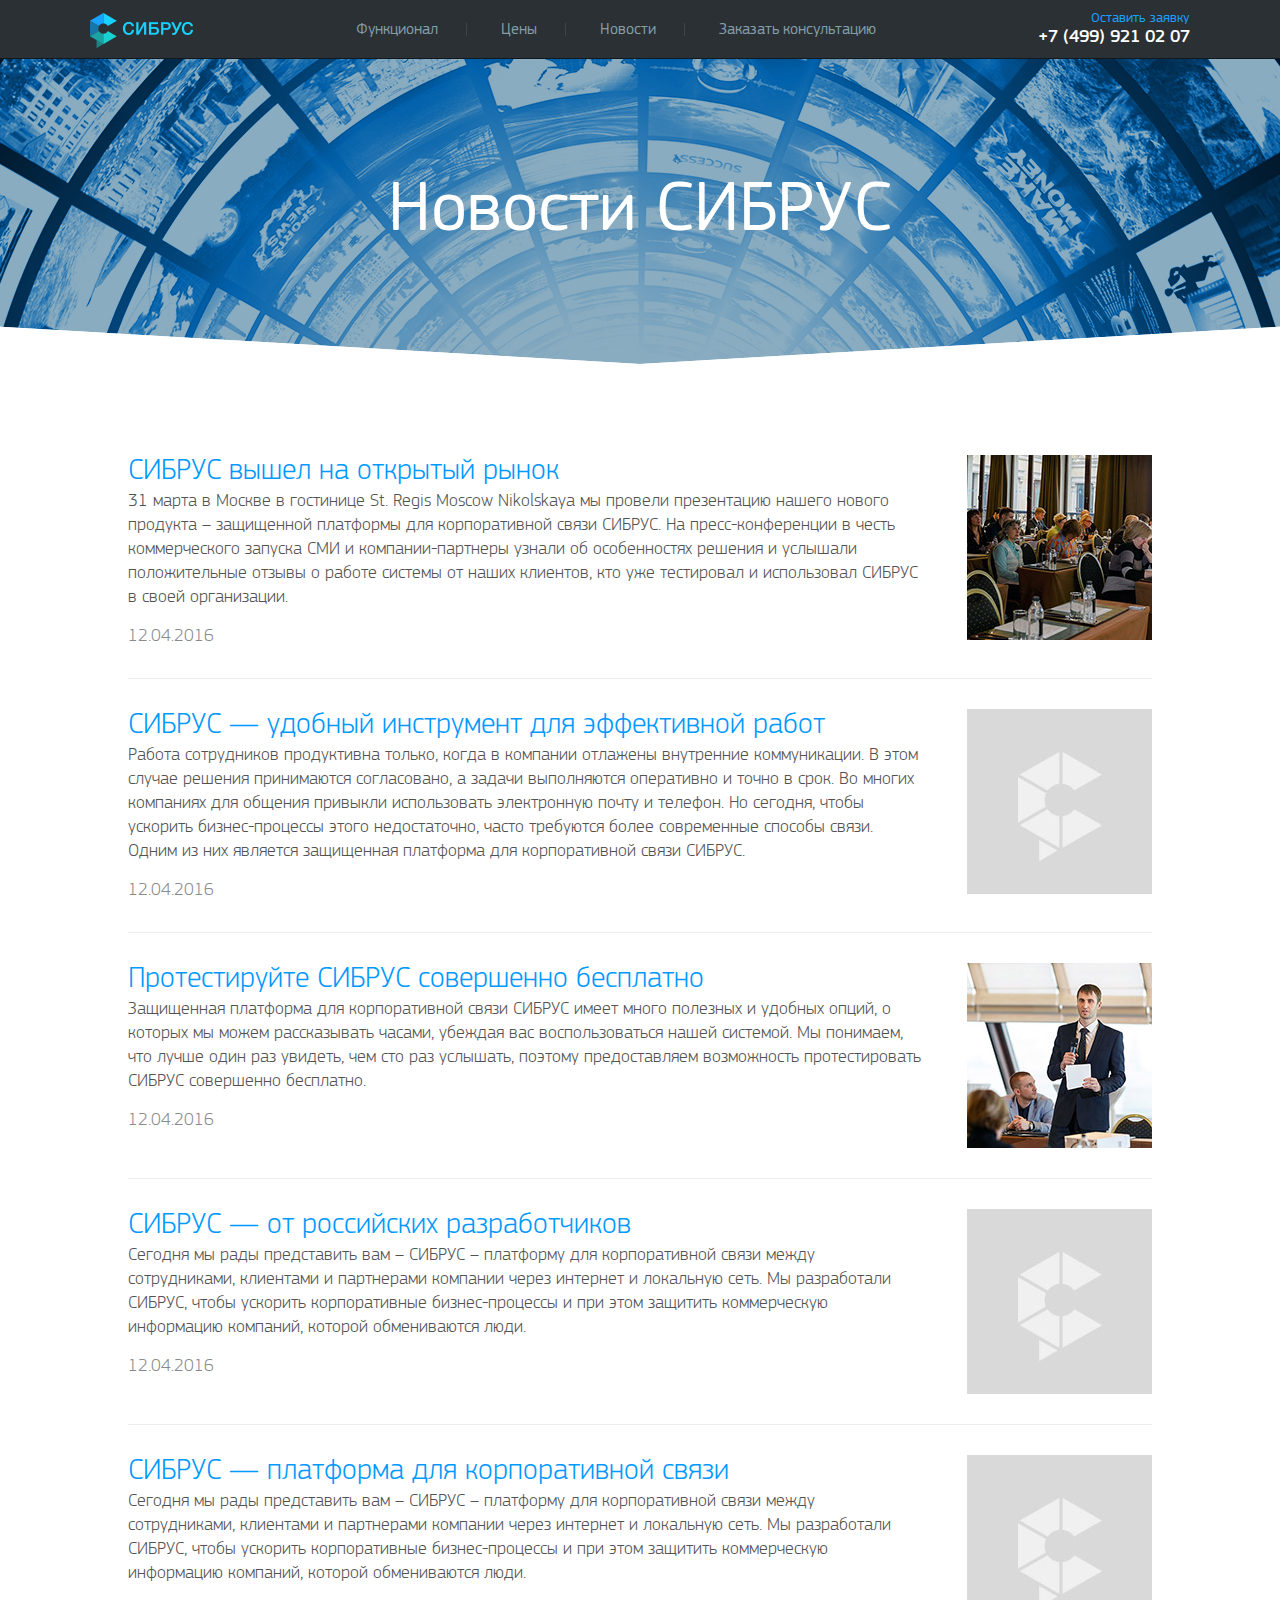
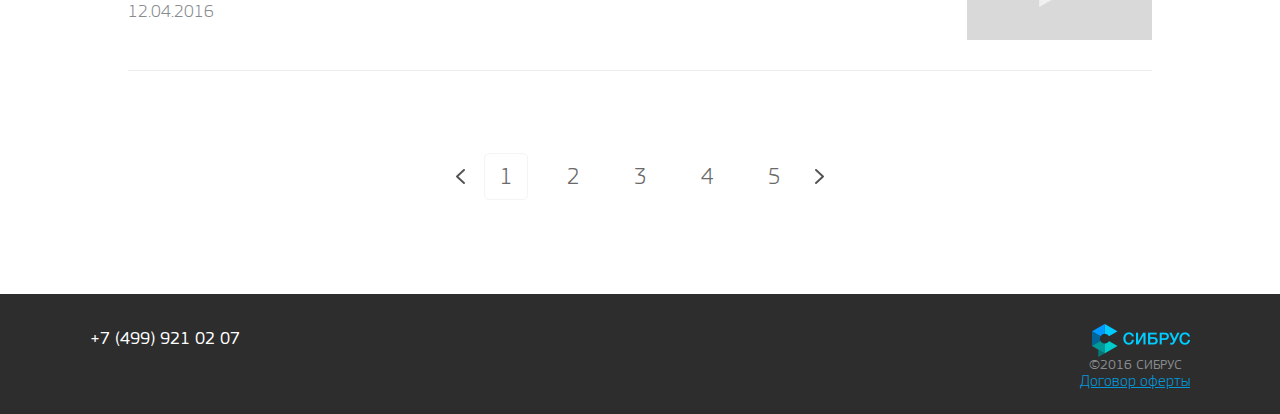
==== commit 48542bd2: "изменен футер на страницах новостей" ====
--- a/all-news.html
+++ b/all-news.html
@@ -140,19 +140,19 @@
   <div class="container container_footer">
 
     <div class="contacts">
-      <div class="contacts__item">129110, г. Москва, пер. Орлово-Давыдовский, д. 1, кв. пом. 3.</div>
 
       <a href="tel:+74999210207" class="contacts__item">+7 (499) 921 02 07</a>
 
-      <a href="mailto:info@cybrus.ru" class="contacts__item">info@cybrus.ru</a>
-
       <a href="#" class="offer-link">Договор оферты</a>
 
       <span class="copyright">&#169;2016 СИБРУС</span>
 
     </div>
-
-    <a href="/" class="logo logo_footer si-jump"></a>
+    <div class="footer-links">
+      <a href="/" class="logo logo_footer si-jump"></a>
+      <span class="copyright">&#169;2016 СИБРУС</span>
+      <a href="#" class="offer-link-desctop">Договор оферты</a>
+    </div>
 
   </div>
 </footer>
--- a/styles/main.css
+++ b/styles/main.css
@@ -1 +1 @@
-@charset "UTF-8";/*! normalize.css v3.0.3 | MIT License | github.com/necolas/normalize.css */img,legend{border:0}legend,td,th{padding:0}.jq-checkbox.disabled,.jq-radio.disabled{opacity:.55}.jq-number__spin,.jq-selectbox li{-webkit-user-select:none;-moz-user-select:none;-ms-user-select:none}.lb-dataContainer:after,.lb-outerContainer:after{clear:both;content:""}.container_all-news,.container_news-item{-webkit-box-orient:vertical;-webkit-box-direction:normal}html{font-family:sans-serif;-ms-text-size-adjust:100%;-webkit-text-size-adjust:100%}body{margin:0}article,aside,details,figcaption,figure,footer,header,hgroup,main,menu,nav,section,summary{display:block}audio,canvas,progress,video{display:inline-block;vertical-align:baseline}audio:not([controls]){display:none;height:0}[hidden],template{display:none}a{background-color:transparent}a:active,a:hover{outline:0}abbr[title]{border-bottom:1px dotted}b,optgroup,strong{font-weight:700}dfn{font-style:italic}h1{font-size:2em;margin:.67em 0}mark{background:#ff0;color:#000}small{font-size:80%}sub,sup{font-size:75%;line-height:0;position:relative;vertical-align:baseline}sup{top:-.5em}.jq-checkbox,.jq-radio{top:-1px;vertical-align:middle}sub{bottom:-.25em}svg:not(:root){overflow:hidden}figure{margin:1em 40px}hr{box-sizing:content-box;height:0}pre{overflow:auto}code,kbd,pre,samp{font-family:monospace,monospace;font-size:1em}button,input,optgroup,select,textarea{color:inherit;font:inherit;margin:0}button{overflow:visible}.jq-file__name,.jq-selectbox__select-text{overflow:hidden;text-overflow:ellipsis;white-space:nowrap}button,select{text-transform:none}button,html input[type=button],input[type=reset],input[type=submit]{-webkit-appearance:button;cursor:pointer}button[disabled],html input[disabled]{cursor:default}button::-moz-focus-inner,input::-moz-focus-inner{border:0;padding:0}input{line-height:normal}input[type=checkbox],input[type=radio]{box-sizing:border-box;padding:0}input[type=number]::-webkit-inner-spin-button,input[type=number]::-webkit-outer-spin-button{height:auto}input[type=search]{-webkit-appearance:textfield;box-sizing:content-box}input[type=search]::-webkit-search-cancel-button,input[type=search]::-webkit-search-decoration{-webkit-appearance:none}fieldset{border:1px solid silver;margin:0 2px;padding:.35em .625em .75em}table{border-collapse:collapse;border-spacing:0}.jq-checkbox{width:16px;height:16px;margin:0 4px 0 0;border:1px solid #C3C3C3;border-radius:3px;background:#F5F5F5;background:-webkit-linear-gradient(#FFF,#E6E6E6);background:linear-gradient(#FFF,#E6E6E6);box-shadow:0 1px 1px rgba(0,0,0,.05),inset -1px -1px #FFF,inset 1px -1px #FFF;cursor:pointer}.jq-checkbox.checked .jq-checkbox__div{width:12px;height:12px;margin:2px 0 0 2px;border-radius:2px;background:#666;box-shadow:inset 0 -3px 6px #AAA}.jq-checkbox.focused{border:1px solid #08C}.jq-radio{box-shadow:0 1px 1px rgba(0,0,0,.05),inset -1px -1px #FFF,inset 1px -1px #FFF}.jq-file{width:270px;border-radius:4px;box-shadow:0 1px 2px rgba(0,0,0,.1)}.jq-file input{height:auto;line-height:1em;cursor:pointer}.jq-file__browse,.jq-file__name{font:14px/32px Arial,sans-serif;color:#333}.jq-file__name{box-sizing:border-box;width:100%;height:34px;padding:0 80px 0 10px;border:1px solid #CCC;border-bottom-color:#B3B3B3;border-radius:4px;background:#FFF;box-shadow:inset 1px 1px #F1F1F1}.jq-file__browse{position:absolute;top:1px;right:1px;padding:0 10px;border-left:1px solid #CCC;border-radius:0 4px 4px 0;background:#F5F5F5;background:-webkit-linear-gradient(#FFF,#E6E6E6);background:linear-gradient(#FFF,#E6E6E6);box-shadow:inset 1px -1px #F1F1F1,inset -1px 0 #F1F1F1,0 1px 2px rgba(0,0,0,.1);text-shadow:1px 1px #FFF}.jq-file:hover .jq-file__browse{background:#E6E6E6;background:-webkit-linear-gradient(#F6F6F6,#E6E6E6);background:linear-gradient(#F6F6F6,#E6E6E6)}.jq-file:active .jq-file__browse{background:#F5F5F5;box-shadow:inset 1px 1px 3px #DDD}.jq-file.focused .jq-file__name{border:1px solid #5794BF}.jq-file.disabled,.jq-file.disabled .jq-file__browse,.jq-file.disabled .jq-file__name{border-color:#CCC;background:#F5F5F5;box-shadow:none;color:#888}.jq-number{position:relative;display:inline-block;vertical-align:middle;padding:0 36px 0 0}.jq-number__field{width:100px;border:1px solid #CCC;border-bottom-color:#B3B3B3;border-radius:4px;box-shadow:inset 1px 1px #F1F1F1,0 1px 2px rgba(0,0,0,.1)}.jq-number__field:hover{border-color:#B3B3B3}.jq-number__field input{box-sizing:border-box;width:100%;padding:8px 9px;border:none;outline:0;background:0 0;font:14px Arial,sans-serif;color:#333;text-align:left;-moz-appearance:textfield}.jq-number__field input::-webkit-inner-spin-button,.jq-number__field input::-webkit-outer-spin-button{margin:0;-webkit-appearance:none}.jq-number__spin{position:absolute;top:0;right:0;width:32px;height:14px;border:1px solid #CCC;border-bottom-color:#B3B3B3;border-radius:4px;background:#F5F5F5;background:-webkit-linear-gradient(#FFF,#E6E6E6);background:linear-gradient(#FFF,#E6E6E6);box-shadow:0 1px 2px rgba(0,0,0,.1);box-shadow:inset 1px -1px #F1F1F1,inset -1px 0 #F1F1F1,0 1px 2px rgba(0,0,0,.1);user-select:none;text-shadow:1px 1px #FFF;cursor:pointer}.jq-number__spin.minus:after,.jq-number__spin:after{border-right:5px solid transparent;border-left:5px solid transparent}.jq-number__spin.minus{top:auto;bottom:0}.jq-number__spin:hover{background:#E6E6E6;background:-webkit-linear-gradient(#F6F6F6,#E6E6E6);background:linear-gradient(#F6F6F6,#E6E6E6)}.jq-number__spin:active{background:#F5F5F5;box-shadow:inset 1px 1px 3px #DDD}.jq-number__spin:after{content:'';position:absolute;top:4px;left:11px;width:0;height:0;border-bottom:5px solid #999}.jq-number__spin.minus:after{top:5px;border-top:5px solid #999;border-bottom:none}.jq-number__spin.minus:hover:after{border-top-color:#000}.jq-number__spin.plus:hover:after{border-bottom-color:#000}.jq-number.focused .jq-number__field{border:1px solid #5794BF}.jq-number.disabled .jq-number__field,.jq-number.disabled .jq-number__spin{border-color:#CCC;background:#F5F5F5;box-shadow:none;color:#888}.jq-number.disabled .jq-number__spin:after{border-bottom-color:#AAA}.jq-number.disabled .jq-number__spin.minus:after{border-top-color:#AAA}.jq-selectbox{vertical-align:middle;cursor:pointer}.jq-selectbox__select{height:32px;padding:0 45px 0 10px;border:1px solid #CCC;border-bottom-color:#B3B3B3;border-radius:4px;background:#F5F5F5;background:-webkit-linear-gradient(#FFF,#E6E6E6);background:linear-gradient(#FFF,#E6E6E6);box-shadow:inset 1px -1px #F1F1F1,inset -1px 0 #F1F1F1,0 1px 2px rgba(0,0,0,.1);font:14px/32px Arial,sans-serif;color:#333;text-shadow:1px 1px #FFF}.jq-selectbox__select:hover{background:#E6E6E6;background:-webkit-linear-gradient(#F6F6F6,#E6E6E6);background:linear-gradient(#F6F6F6,#E6E6E6)}.jq-selectbox__select:active{background:#F5F5F5;box-shadow:inset 1px 1px 3px #DDD}.jq-selectbox.focused .jq-selectbox__select{border:1px solid #5794BF}.jq-selectbox.disabled .jq-selectbox__select{border-color:#CCC;background:#F5F5F5;box-shadow:none;color:#888}.jq-selectbox__select-text{display:block;width:100%}.jq-selectbox .placeholder{color:#888}.jq-selectbox__trigger{position:absolute;top:0;right:0;width:34px;height:100%;border-left:1px solid #CCC}.jq-selectbox__trigger-arrow{position:absolute;top:14px;right:12px;width:0;height:0;border-top:5px solid #999;border-right:5px solid transparent;border-left:5px solid transparent}.jq-selectbox:hover .jq-selectbox__trigger-arrow{border-top-color:#000}.jq-selectbox.disabled .jq-selectbox__trigger-arrow{border-top-color:#AAA}.jq-selectbox__dropdown,.jq-selectbox__search input{border:1px solid #CCC;width:100%;box-sizing:border-box}.jq-selectbox__dropdown{margin:2px 0 0;padding:0;border-radius:4px;background:#FFF;box-shadow:0 2px 10px rgba(0,0,0,.2);font:14px/18px Arial,sans-serif}.jq-selectbox__search{margin:5px}.jq-selectbox__search input{margin:0;padding:5px 27px 6px 8px;border-radius:3px;outline:0;background:url([data-uri]) 100% 50% no-repeat;box-shadow:inset 1px 1px #F1F1F1;color:#333;-webkit-appearance:textfield}.btn_submit,.submit,input[type=search].styler{-webkit-appearance:none}.jq-selectbox__search input::-webkit-search-cancel-button,.jq-selectbox__search input::-webkit-search-decoration{-webkit-appearance:none}.jq-selectbox__not-found{margin:5px;padding:5px 8px 6px;background:#F0F0F0;font-size:13px}.jq-selectbox ul{margin:0;padding:0}.jq-selectbox li{min-height:18px;padding:5px 10px 6px;user-select:none;white-space:nowrap;color:#231F20}.jq-selectbox li.selected{background-color:#A3ABB1;color:#FFF}.jq-selectbox li:hover{background-color:#08C;color:#FFF}.jq-selectbox li.disabled{color:#AAA}.jq-selectbox li.disabled:hover{background:0 0}.jq-selectbox li.optgroup{font-weight:700}.jq-selectbox li.optgroup:hover{background:0 0;color:#231F20;cursor:default}.jq-selectbox li.option{padding-left:25px}.jq-select-multiple{box-sizing:border-box;padding:1px;border:1px solid #CCC;border-bottom-color:#B3B3B3;border-radius:4px;background:#FFF;box-shadow:inset 1px 1px #F1F1F1,0 1px 2px rgba(0,0,0,.1);font:14px/18px Arial,sans-serif;color:#333;cursor:default}.btn,.header__feedback-link,.lb-data .lb-close:hover,.lb-next,.lb-prev,.nav__button,.submit{cursor:pointer}.jq-select-multiple.focused{border:1px solid #5794BF}.jq-select-multiple.disabled{border-color:#CCC;background:#F5F5F5;box-shadow:none;color:#888}.jq-select-multiple ul{margin:0;padding:0}.jq-select-multiple li{padding:3px 9px 4px;list-style:none;-webkit-user-select:none;-moz-user-select:none;-ms-user-select:none;user-select:none;white-space:nowrap}.jq-select-multiple li:first-child{border-radius:3px 3px 0 0}.jq-select-multiple li:last-child{border-radius:0 0 3px 3px}.jq-select-multiple li.selected{background:#08C;color:#FFF}.jq-select-multiple li.disabled{color:#AAA}.jq-select-multiple li.selected.disabled,.jq-select-multiple.disabled li.selected{background:#CCC;color:#FFF}.jq-select-multiple li.optgroup{font-weight:700}.jq-select-multiple li.option{padding-left:25px}input[type=password].styler,input[type=search].styler,input[type=tel].styler,input[type=text].styler,input[type=url].styler,input[type=email].styler,textarea.styler{padding:8px 9px;border:1px solid #CCC;border-bottom-color:#B3B3B3;border-radius:4px;box-shadow:inset 1px 1px #F1F1F1,0 1px 2px rgba(0,0,0,.1);font:14px Arial,sans-serif;color:#333}textarea.styler{overflow:auto}input[type=password].styler:hover,input[type=search].styler:hover,input[type=tel].styler:hover,input[type=text].styler:hover,input[type=url].styler:hover,input[type=email].styler:hover,textarea.styler:hover{border-color:#B3B3B3}input[type=password].styler:focus,input[type=search].styler:focus,input[type=tel].styler:focus,input[type=text].styler:focus,input[type=url].styler:focus,input[type=email].styler:focus,textarea.styler:focus{border-color:#B3B3B3 #CCC #CCC;outline:0;box-shadow:inset 0 1px 2px rgba(0,0,0,.1)}button.styler,input[type=button].styler,input[type=submit].styler,input[type=reset].styler{overflow:visible;padding:8px 11px;border:1px solid #CCC;border-bottom-color:#B3B3B3;border-radius:4px;outline:0;background:#F5F5F5;background:-webkit-linear-gradient(#FFF,#E6E6E6);background:linear-gradient(#FFF,#E6E6E6);box-shadow:inset 1px -1px #F1F1F1,inset -1px 0 #F1F1F1,0 1px 2px rgba(0,0,0,.1);font:14px Arial,sans-serif;color:#333;text-shadow:1px 1px #FFF;cursor:pointer}.greting,.list__item-text,body.lb-disable-scrolling,textarea{overflow:hidden}.lb-loader,.lightbox{text-align:center;line-height:0}button.styler::-moz-focus-inner,input[type=button].styler::-moz-focus-inner,input[type=submit].styler::-moz-focus-inner,input[type=reset].styler::-moz-focus-inner{padding:0;border:0}button.styler:not([disabled]):hover,input[type=button].styler:not([disabled]):hover,input[type=submit].styler:not([disabled]):hover,input[type=reset].styler:hover{background:#E6E6E6;background:-webkit-linear-gradient(#F6F6F6,#E6E6E6);background:linear-gradient(#F6F6F6,#E6E6E6)}button.styler:not([disabled]):active,input[type=button].styler:not([disabled]):active,input[type=submit].styler:not([disabled]):active,input[type=reset].styler:active{background:#F5F5F5;box-shadow:inset 1px 1px 3px #DDD}button.styler[disabled],input[type=button].styler[disabled],input[type=submit].styler[disabled]{border-color:#CCC;background:#F5F5F5;box-shadow:none;color:#888}body:after{content:url(../images/close.png) url(../images/loading.gif) url(../images/prev.png) url(../images/next.png);display:none}.lightboxOverlay{position:absolute;top:0;left:0;z-index:9999;background-color:#000;filter:alpha(Opacity=80);opacity:.8;display:none}.lightbox{position:absolute;left:0;width:100%;z-index:10000;font-weight:400}.lightbox .lb-image{display:block;height:auto;max-width:inherit;border-radius:3px}.lightbox a img{border:none}.lb-outerContainer{position:relative;background-color:#fff;width:250px;height:250px;margin:0 auto;border-radius:4px}.lb-loader,.lb-nav{position:absolute;left:0}.lb-outerContainer:after{display:table}.lb-container{padding:4px}.lb-loader{top:43%;height:25%;width:100%}.lb-cancel{display:block;width:32px;height:32px;margin:0 auto;background:url(../images/loading.gif) no-repeat}.lb-nav{top:0;height:100%;width:100%;z-index:10}.lb-container>.nav{left:0}.lb-nav a{outline:0;background-image:url([data-uri])}.lb-next,.lb-prev{height:100%;display:block}.lb-nav a.lb-prev{width:34%;left:0;float:left;background:url(../images/prev.png) left 48% no-repeat;filter:alpha(Opacity=0);opacity:0;-webkit-transition:opacity .6s;transition:opacity .6s}.lb-nav a.lb-prev:hover{filter:alpha(Opacity=100);opacity:1}.lb-nav a.lb-next{width:64%;right:0;float:right;background:url(../images/next.png) right 48% no-repeat;filter:alpha(Opacity=0);opacity:0;-webkit-transition:opacity .6s;transition:opacity .6s}.lb-nav a.lb-next:hover{filter:alpha(Opacity=100);opacity:1}.lb-dataContainer{margin:0 auto;padding-top:5px;width:100%;border-bottom-left-radius:4px;border-bottom-right-radius:4px}.lb-dataContainer:after{display:table}.lb-data{padding:0 4px;color:#ccc}.lb-data .lb-details{width:85%;float:left;text-align:left;line-height:1.1em}.lb-data .lb-caption{font-size:13px;font-weight:700;line-height:1em}.lb-data .lb-number{display:block;clear:left;padding-bottom:1em;font-size:12px;color:#999}.lb-data .lb-close{display:block;float:right;width:30px;height:30px;background:url(../images/close.png) top right no-repeat;text-align:right;outline:0;filter:alpha(Opacity=70);opacity:.7;-webkit-transition:opacity .2s;transition:opacity .2s}.about,.about__title,.btn_order,.control__header,.more-capab__title,.text-ac{text-align:center}.lb-data .lb-close:hover{filter:alpha(Opacity=100);opacity:1}.about,.btn_consult{filter:progid:DXImageTransform.Microsoft.gradient(startColorstr='#0099ff', endColorstr='#00cccc', GradientType=1)}@font-face{font-family:Square;src:url(../fonts/pfsquaresanspro-regular-webfont.eot);src:url(../fonts/pfsquaresanspro-regular-webfont.eot?#iefix) format("embedded-opentype"),url(../fonts/pfsquaresanspro-regular-webfont.woff2) format("woff2"),url(../fonts/pfsquaresanspro-regular-webfont.woff) format("woff"),url(../fonts/pfsquaresanspro-regular-webfont.ttf) format("truetype"),url(../fonts/pfsquaresanspro-regular-webfont.svg#pf_square_sans_proregular) format("svg");font-weight:400;font-style:normal}@font-face{font-family:Square;src:url(../fonts/pfsquaresanspro-italic-webfont.eot);src:url(../fonts/pfsquaresanspro-italic-webfont.eot?#iefix) format("embedded-opentype"),url(../fonts/pfsquaresanspro-italic-webfont.woff2) format("woff2"),url(../fonts/pfsquaresanspro-italic-webfont.woff) format("woff"),url(../fonts/pfsquaresanspro-italic-webfont.ttf) format("truetype"),url(../fonts/pfsquaresanspro-italic-webfont.svg#pf_square_sans_proitalic) format("svg");font-weight:400;font-style:italic}@font-face{font-family:Square;src:url(../fonts/pfsquaresanspro-thin-webfont.eot);src:url(../fonts/pfsquaresanspro-thin-webfont.eot?#iefix) format("embedded-opentype"),url(../fonts/pfsquaresanspro-thin-webfont.woff2) format("woff2"),url(../fonts/pfsquaresanspro-thin-webfont.woff) format("woff"),url(../fonts/pfsquaresanspro-thin-webfont.ttf) format("truetype"),url(../fonts/pfsquaresanspro-thin-webfont.svg#pf_square_sans_prothin) format("svg");font-weight:100;font-style:normal}@font-face{font-family:Square;src:url(../fonts/pfsquaresanspro-thinitalic-webfont.eot);src:url(../fonts/pfsquaresanspro-thinitalic-webfont.eot?#iefix) format("embedded-opentype"),url(../fonts/pfsquaresanspro-thinitalic-webfont.woff2) format("woff2"),url(../fonts/pfsquaresanspro-thinitalic-webfont.woff) format("woff"),url(../fonts/pfsquaresanspro-thinitalic-webfont.ttf) format("truetype"),url(../fonts/pfsquaresanspro-thinitalic-webfont.svg#pf_square_sans_prothin_italic) format("svg");font-weight:100;font-style:italic}@font-face{font-family:Square;src:url(../fonts/pfsquaresanspro-light-webfont.eot);src:url(../fonts/pfsquaresanspro-light-webfont.eot?#iefix) format("embedded-opentype"),url(../fonts/pfsquaresanspro-light-webfont.woff2) format("woff2"),url(../fonts/pfsquaresanspro-light-webfont.woff) format("woff"),url(../fonts/pfsquaresanspro-light-webfont.ttf) format("truetype"),url(../fonts/pfsquaresanspro-light-webfont.svg#pf_square_sans_prolight) format("svg");font-weight:300;font-style:normal}@font-face{font-family:Square;src:url(../fonts/pfsquaresanspro-lightitalic-webfont.eot);src:url(../fonts/pfsquaresanspro-lightitalic-webfont.eot?#iefix) format("embedded-opentype"),url(../fonts/pfsquaresanspro-lightitalic-webfont.woff2) format("woff2"),url(../fonts/pfsquaresanspro-lightitalic-webfont.woff) format("woff"),url(../fonts/pfsquaresanspro-lightitalic-webfont.ttf) format("truetype"),url(../fonts/pfsquaresanspro-lightitalic-webfont.svg#pf_square_sans_proLtIt) format("svg");font-weight:300;font-style:italic}@font-face{font-family:Square;src:url(../fonts/pfsquaresanspro-medium-webfont.eot);src:url(../fonts/pfsquaresanspro-medium-webfont.eot?#iefix) format("embedded-opentype"),url(../fonts/pfsquaresanspro-medium-webfont.woff2) format("woff2"),url(../fonts/pfsquaresanspro-medium-webfont.woff) format("woff"),url(../fonts/pfsquaresanspro-medium-webfont.ttf) format("truetype"),url(../fonts/pfsquaresanspro-medium-webfont.svg#pf_square_sans_promedium) format("svg");font-weight:500;font-style:normal}@font-face{font-family:Square;src:url(../fonts/pfsquaresanspro-meditalic-webfont.eot);src:url(../fonts/pfsquaresanspro-meditalic-webfont.eot?#iefix) format("embedded-opentype"),url(../fonts/pfsquaresanspro-meditalic-webfont.woff2) format("woff2"),url(../fonts/pfsquaresanspro-meditalic-webfont.woff) format("woff"),url(../fonts/pfsquaresanspro-meditalic-webfont.ttf) format("truetype"),url(../fonts/pfsquaresanspro-meditalic-webfont.svg#pf_square_sans_proMdIt) format("svg");font-weight:500;font-style:italic}@font-face{font-family:Square;src:url(../fonts/pfsquaresanspro-bold-webfont.eot);src:url(../fonts/pfsquaresanspro-bold-webfont.eot?#iefix) format("embedded-opentype"),url(../fonts/pfsquaresanspro-bold-webfont.woff2) format("woff2"),url(../fonts/pfsquaresanspro-bold-webfont.woff) format("woff"),url(../fonts/pfsquaresanspro-bold-webfont.ttf) format("truetype"),url(../fonts/pfsquaresanspro-bold-webfont.svg#pf_square_sans_probold) format("svg");font-weight:700;font-style:normal}@font-face{font-family:Square;src:url(../fonts/pfsquaresanspro-bolditalic-webfont.eot);src:url(../fonts/pfsquaresanspro-bolditalic-webfont.eot?#iefix) format("embedded-opentype"),url(../fonts/pfsquaresanspro-bolditalic-webfont.woff2) format("woff2"),url(../fonts/pfsquaresanspro-bolditalic-webfont.woff) format("woff"),url(../fonts/pfsquaresanspro-bolditalic-webfont.ttf) format("truetype"),url(../fonts/pfsquaresanspro-bolditalic-webfont.svg#pf_square_sans_probold_italic) format("svg");font-weight:700;font-style:italic}@font-face{font-family:Square;src:url(../fonts/pfsquaresanspro-xblack-webfont.eot);src:url(../fonts/pfsquaresanspro-xblack-webfont.eot?#iefix) format("embedded-opentype"),url(../fonts/pfsquaresanspro-xblack-webfont.woff2) format("woff2"),url(../fonts/pfsquaresanspro-xblack-webfont.woff) format("woff"),url(../fonts/pfsquaresanspro-xblack-webfont.ttf) format("truetype"),url(../fonts/pfsquaresanspro-xblack-webfont.svg#pf_square_sans_proextra_black) format("svg");font-weight:900;font-style:normal}@font-face{font-family:Square;src:url(../fonts/pfsquaresanspro-xblackital-webfont.eot);src:url(../fonts/pfsquaresanspro-xblackital-webfont.eot?#iefix) format("embedded-opentype"),url(../fonts/pfsquaresanspro-xblackital-webfont.woff2) format("woff2"),url(../fonts/pfsquaresanspro-xblackital-webfont.woff) format("woff"),url(../fonts/pfsquaresanspro-xblackital-webfont.ttf) format("truetype"),url(../fonts/pfsquaresanspro-xblackital-webfont.svg#pf_square_sans_proXBlkIt) format("svg");font-weight:900;font-style:italic}@font-face{font-family:rouble;src:url(../fonts/rouble.ttf)}body{padding:0;font:18px/30px Square;color:#888b8d;background:#fff;min-width:320px}.container{width:1100px;min-width:320px;max-width:1100px;margin:0 auto;display:-webkit-box;display:-ms-flexbox;display:flex}.no-flexbox .dib{display:inline-block}.no-flexbox .left{float:left}.no-flexbox .right{float:right}.clearfix:after{content:" ";display:table;clear:both}.contacts__item:before,.si-close:before{content:''}.db{display:block!important}.btn_submit,.container_about{display:block}a{text-decoration:none;-webkit-transition:all .2s ease-out 0s;transition:all .2s ease-out 0s}.platform__item.hidden{opacity:0;-webkit-transform:scale(.3);transform:scale(.3)}.about{color:#fff;padding:90px 0 160px;background:#09f;background:-webkit-linear-gradient(left,#09f 0,#0cc 100%);background:linear-gradient(to right,#09f 0,#0cc 100%)}.about__title{font:300 60px/60px Square;margin:0 0 90px}.about_text{letter-spacing:1px;margin:90px 0 0}.simple-link{color:#fff;border-bottom:1px dotted}.simple-link:hover{color:#000}.about__new-link{color:#fff;font:24px/30px Square;border-bottom:1px solid}.container_all-news{-ms-flex-direction:column;flex-direction:column;width:54.25%}.all-news__wrapper{padding:60px 0 93px}.all-news__item{border-bottom:1px solid #ededed;padding-bottom:30px;margin-top:30px}.all-news__info{width:78%;float:left}.all-news__info .all-news__title a{font:300 30px/30px Square;color:#09f;text-decoration:none}.all-news__info .all-news__text{font:300 18px/24px Square;color:#525252}.all-news__info .all-news__date{margin-top:15px;font:300 18px/24px Square;color:#888b8d}.all-news__img{width:185px;height:185px;float:right}.all-news__pagination{margin:0 auto 100px}@media screen and (max-width:1600px){.container_all-news{width:60%}}@media screen and (max-width:1440px){.container_all-news{width:70%}}@media screen and (max-width:1280px){.container_all-news{width:80%!important}}@media screen and (max-width:1100px){.container_all-news{width:90%!important}}@media screen and (max-width:1024px){.all-news__info{width:70%}.all-news__info .all-news__title a{font:300 25px/30px Square}.all-news__info .all-news__date,.all-news__info .all-news__text{font:300 16px/22px Square}.all-news__info .all-news__date{margin-top:10px}}@-webkit-keyframes shake{0%,100%{-webkit-transform:translate3d(0,0,0);transform:translate3d(0,0,0)}10%,30%,50%,70%,90%{-webkit-transform:translate3d(-10px,0,0);transform:translate3d(-10px,0,0)}20%,40%,60%,80%{-webkit-transform:translate3d(10px,0,0);transform:translate3d(10px,0,0)}}@keyframes shake{0%,100%{-webkit-transform:translate3d(0,0,0);transform:translate3d(0,0,0)}10%,30%,50%,70%,90%{-webkit-transform:translate3d(-10px,0,0);transform:translate3d(-10px,0,0)}20%,40%,60%,80%{-webkit-transform:translate3d(10px,0,0);transform:translate3d(10px,0,0)}}@-webkit-keyframes buzz-out{10%,30%{-webkit-transform:translateX(3px) rotate(2deg);transform:translateX(3px) rotate(2deg)}20%,40%{-webkit-transform:translateX(-3px) rotate(-2deg);transform:translateX(-3px) rotate(-2deg)}50%,70%{-webkit-transform:translateX(2px) rotate(1deg);transform:translateX(2px) rotate(1deg)}60%,80%{-webkit-transform:translateX(-2px) rotate(-1deg);transform:translateX(-2px) rotate(-1deg)}90%{-webkit-transform:translateX(1px) rotate(0);transform:translateX(1px) rotate(0)}100%{-webkit-transform:translateX(-1px) rotate(0);transform:translateX(-1px) rotate(0)}}@keyframes buzz-out{10%,30%{-webkit-transform:translateX(3px) rotate(2deg);transform:translateX(3px) rotate(2deg)}20%,40%{-webkit-transform:translateX(-3px) rotate(-2deg);transform:translateX(-3px) rotate(-2deg)}50%,70%{-webkit-transform:translateX(2px) rotate(1deg);transform:translateX(2px) rotate(1deg)}60%,80%{-webkit-transform:translateX(-2px) rotate(-1deg);transform:translateX(-2px) rotate(-1deg)}90%{-webkit-transform:translateX(1px) rotate(0);transform:translateX(1px) rotate(0)}100%{-webkit-transform:translateX(-1px) rotate(0);transform:translateX(-1px) rotate(0)}}@-webkit-keyframes si-rotate{from{-webkit-transform:rotate(0);transform:rotate(0)}to{-webkit-transform:rotate(360deg);transform:rotate(360deg)}}@keyframes si-rotate{from{-webkit-transform:rotate(0);transform:rotate(0)}to{-webkit-transform:rotate(360deg);transform:rotate(360deg)}}.si-rotate{-webkit-animation:si-rotate infinite linear 1.8s;animation:si-rotate infinite linear 1.8s}.si-error{-webkit-animation:shake 1 linear .8s;animation:shake 1 linear .8s}.buzz-out{-webkit-animation:buzz-out 1 linear 1s;animation:buzz-out 1 linear 1s}.btn{font:500 21px/24px Square;color:#fff;border:none;text-shadow:0 1px 0 rgba(0,0,0,.5);z-index:2;border-radius:100px;-webkit-transition:all .2s ease-out 0s;transition:all .2s ease-out 0s}.btn:hover{background:#3bb1ff;box-shadow:none;-webkit-animation:si-button-pulse .8s 0s ease-out 1;animation:si-button-pulse .8s 0s ease-out 1}.btn_consult{width:255px;position:relative;background-image:-webkit-linear-gradient(left,#09f 0,#0cc 100%);background-image:linear-gradient(to right,#09f 0,#0cc 100%);padding:40px 65px;margin:90px auto}.btn_submit{position:relative;padding:35px 90px;margin:10px auto;background:#09f}.more-capab__img,.more-capab__info,.more-capab__item{display:inline-block}.btn_order,.btn_white{background-color:#fff}.btn_white{color:#09f;text-shadow:none;border:2px solid #fff}.btn_order{width:230px;height:50px;line-height:50px;margin:0 auto}.btn_order-solution{width:306px;height:50px;line-height:50px;margin:67px auto 0;border:2px solid #fff}.btn_white:hover{background:#09F;color:#fff;text-shadow:none}.btn__calc-cost{margin:60px auto 0;border-radius:25px;border:2px solid #09f;background-color:#fff;width:216px;height:46px;color:#09f;font:500 18px/46px Square;line-height:46px;text-shadow:none}.btn__calc-cost:hover{background:#09f;color:#fff;-webkit-animation:none;animation:none}@-webkit-keyframes si-button-pulse{from{box-shadow:0 0 8px 6px #0cf,0 0 12px 14px #0cf}to{box-shadow:0 0 18px 6px rgba(255,48,26,0),0 0 4px 71px rgba(255,48,26,0)}}@keyframes si-button-pulse{from{box-shadow:0 0 8px 6px #0cf,0 0 12px 14px #0cf}to{box-shadow:0 0 18px 6px rgba(255,48,26,0),0 0 4px 71px rgba(255,48,26,0)}}.pulse-button:hover{box-shadow:none;-webkit-animation:si-button-pulse .8s 0s ease-out 1;animation:si-button-pulse .8s 0s ease-out 1}.choice-plan{color:#525252;margin-top:91px;padding-bottom:102px}.container_choice-plan{-webkit-box-pack:center;-ms-flex-pack:center;justify-content:center}.choice-plan__bold{font:500 18px/18px Square}.choice-plan__item{box-sizing:border-box;width:321px;min-width:321px;text-align:center;background:#fff;border:1px solid #d4dde8;padding:60px 21px 50px}.ques img,.uns img{min-width:17px!important}.choice-plan__item:not(:last-child){margin-right:40px}.choice-plan__title{text-transform:uppercase;font:500 40px/32px Square}.choice-plan__img{margin:39px auto -2px;position:relative}.choice-plan__item:last-child .choice-plan__img{margin:44px auto -2px}.choice-plan__users-multp{color:#525252;font:500 18px/18px Square;padding-top:29px;margin:0 0 30px;border-top:2px solid #525252}.choice-plan__capab{list-style-type:none;padding:0;margin:0 0 53px}.choice-plan__capab-item{border-top:1px solid #f4f4f4;border-bottom:1px solid #f4f4f4;padding:27px 0;margin:-1px 0 0;font:400 18px/18px Square}.choice-plan__capab-item_none{padding:35px 0;font:800 20px/20px Square}.more-capab{margin:39px auto 0;padding:66px 0 86px;width:1041px;background:#fff;border:1px solid #d4dde8}.more-capab__title{margin:0 0 48px;color:#545454;font:500 20px/20px Square}.more-capab__item:nth-child(even){margin-left:51px}.more-capab__item:nth-child(3){margin-left:106px}.more-capab__item:nth-child(5){margin:19px 0 0 76px}.more-capab__img{vertical-align:top;margin:7px 27px 0 0}.more-capab__info-title{margin:0}.more-capab__info-text{display:block;font:400 18px/24px Square}.on_mobile{display:none}.mob_xl{display:block}.rouble{font-family:rouble}.control .control__item:nth-child(1) .flashy_control{padding:66px 0 78px}.control .control__item:nth-child(1) .flashy__title{margin-bottom:22px}.control .control__item:nth-child(1) .flashy__img{margin:66px 0 0 10px}.control .control__item:nth-child(2) .flashy_control{padding:56px 0 61px}.control .control__item:nth-child(2) .flashy__title{margin-bottom:19px}.control .control__item:nth-child(2) .flashy__img{margin:73px 28px 0 0}.control .control__item:nth-child(3) .flashy_control{padding:60px 0 55px}.control .control__item:nth-child(3) .flashy__text .flashy__info{font:18px/23px Square}.control .control__item:nth-child(3) .flashy__text .flashy__title:first-child{margin-bottom:23px}.control .control__item:nth-child(3) .flashy__text .flashy__title_second{margin:20px 0 29px}.control .control__item:nth-child(3) .flashy__img{margin:77px 0 0 18px}.control_mobile{display:none}.container_control{display:block;width:65%;padding:91px 0 90px}.control__title{color:#232c3b;font:300 60px/60px Square;margin-bottom:25px}.control__text{color:#888b8d;font:400 24px/32px Square}.control__text_bold{margin-top:9px;color:#525252}.flashy_control .flashy__info ul{padding-left:17px}.flashy_control .flashy__text .functional__link{margin-top:50px}#default{margin-top:59px;padding:2em 0}#default .default{margin:2em 0 0}#default .default p.indent{text-indent:2em}#default .default p.j{text-align:justify}#default .default ul{margin-left:3em;margin-bottom:2em}#default .default ul li{list-style:disc}#default .default h2{margin:10px 0 35px;font:500 36px/36px Square;color:#09f}#default .default a.link{color:#09f;border-bottom:1px solid}#default .default a.link.link:hover{color:#000}#default .default .gallery{width:100%;text-align:center}#default .default .gallery img{display:inline-block;width:18%;margin:10px .95%}@media screen and (max-width:767px){#default{padding:1em 0}}@media screen and (max-width:479px){#default{padding:1em 0}#default .default{margin:1em 0 0}#default .default h2{font:500 24px/32px Square}}.flashy{padding:100px 0}.container_flashy{display:block}.flashy_gray-to-white{background:-webkit-linear-gradient(left,#f4f4f4 50%,#fff 50%);background:linear-gradient(to right,#f4f4f4 50%,#fff 50%)}.flashy_gray-to-white .flashy__text{float:right}.flashy_gray-to-white .flashy__img,.flashy_white-to-gray .flashy__text{float:left}.flashy_white-to-gray{background:-webkit-linear-gradient(right,#f4f4f4 50%,#fff 50%);background:linear-gradient(to left,#f4f4f4 50%,#fff 50%)}.flashy_white-to-gray .flashy__img{float:right}.flashy__text{width:40%}.flashy__title{margin:0;color:#09f;font:300 30px/36px Square}.flashy__img{width:initial}.footer_grey{background-color:#2d2d2d}.footer_grey .contacts .contacts__item{color:#fff;margin-bottom:0}.footer_grey .contacts .contacts__item:nth-child(3){color:#0397d7;text-decoration:underline}.footer_grey .offer-link{display:none;color:#0d7cac;font:16px/28px Square;text-align:center;text-decoration:underline;-webkit-transition:all ease .25s;transition:all ease .25s}.greting-next,.next-mouse{-webkit-transition:all .2s ease-out 0s}.footer_grey .offer-link:hover{text-decoration:none}.footer_grey .copyright{display:none;text-align:center;font:14px/16px Square}.container_footer{display:block;padding:45px 0}.contacts,.contacts.right .logo{display:inline-block}.contacts.right{float:right;text-align:right}.contacts.right .copyright{display:block;font:12px/1 Square}.contacts__item{display:block;font:18px/30px Square;color:#242d3c;margin:0 0 7px}.contacts__item:before{display:inline-block;vertical-align:top;position:relative;background:url(../images/icons.png) no-repeat}.contacts__item.address:before{height:19px;width:19px;margin:3px 10px 0 0;background-position:-247px -85px}.contacts__item.phone:before{height:19px;width:16px;background-position:-268px -85px;margin:3px 10px 0 2px}.contacts__item.email:before{height:19px;width:18px;background-position:-286px -85px;margin:5px 10px 0 0}.free-test{background:-webkit-linear-gradient(0deg,#09f 0,#0cc 100%);background:linear-gradient(90deg,#09f 0,#0cc 100%);text-align:center;padding:38px 0 60px;color:#fff}.free-test_solution{padding:38px 0 70px}.free-test__title{font:400 40px/40px Square;text-align:center}.free-test__title .br{display:block!important}.free-test__title_solution{margin:26px 0 37px;font:400 40px/46px Square}.free-test__subtitle{font:400 24px/20px Square}.container_functional-info{display:block;padding:60px 0 59px;text-align:center}.communication-img{background:url(../images/functional.png);width:288px;height:106px;margin:0 auto}.functional-info__title{color:#232c3b;font:300 60px/60px Square;margin:27px 0}.functional-info__text{color:#888b8d;font:400 24px/31px Square;text-align:center}.functional-info__text span{color:#525252}.functional__association{margin-top:45px;color:#09f;font:500 24px/32px Square;text-align:center}.functional__items{margin:63px 0 0}.functional__items_second{margin:0 0 79px}.functional__item{margin:10px 30px;color:#232c3b;font:500 16px/16px Square;text-align:center;float:left}.functional-info__text .br_on{display:block}.functional__icon{display:block;margin:0 auto}.icon-02{background:url(../images/functional.png) -132px -106px;width:44px;height:40px;margin-bottom:12px}.icon-03{background:url(../images/functional.png) 0 -106px;width:44px;height:44px;margin-bottom:10px}.icon-04{background:url(../images/functional.png) -220px -106px;width:44px;height:38px;margin:7px auto 9px}.icon-05{background:url(../images/functional.png) 0 -150px;width:41px;height:41px;margin-bottom:11px}.icon-06{background:url(../images/functional.png) -41px -150px;width:44px;height:28px;margin:12px auto}.icon-07,.icon-08{height:44px;margin-bottom:8px;width:44px}.icon-07{background:url(../images/functional.png) -44px -106px}.icon-08{background:url(../images/functional.png) -88px -106px}.icon-09{background:url(../images/functional.png) -176px -106px;width:44px;height:40px;margin-bottom:11px}.functional__more{color:#09f;font:24px/30px Square;border-bottom:1px dotted}.functional__more:hover{color:#000}.link-icon{display:inline-block;width:21px;background:url(../images/link-icon.png) right no-repeat;height:21px;margin:0 0 0 10px;vertical-align:-5px}.functional__item:nth-child(1){margin:0 0 0 34px}.functional__item:nth-child(2){margin:0 0 0 157px}.functional__item:nth-child(3){margin:0 0 0 154px}.functional__item:nth-child(4){margin:0 0 0 144px}.functional__items_second .functional__item:nth-child(1){margin:45px 0 0 118px}.functional__items_second .functional__item:nth-child(2){margin:48px 0 0 83px}.functional__items_second .functional__item:nth-child(3){margin:47px 0 0 85px}.functional__items_second .functional__item:nth-child(4){margin:50px 0 0 57px}.greting{background:url(../images/header-bg.jpg) center top no-repeat fixed;height:1000px}.container_greting{display:block;position:relative;text-align:center;padding:178px 0 0}.greting__logo_shadow{width:572px;height:738px;background:url(../images/header-logo.png) no-repeat;position:absolute;top:172px;left:50%;margin-left:-286px;z-index:1}.greting__logo_big,.greting__subtitle,.greting__title{z-index:2;position:relative}.greting__logo_big{display:block;left:-1px;margin:0 auto 10px;width:97px;height:137px;background:url(../images/logo.png) no-repeat}.greting__title{font:500 72px/72px Square;padding:50px 0 0;margin:0;color:#fff}.greting__subtitle{display:block;color:#d4d4d4;font:24px/36px Square;margin:10px 0}.greting-next,.next-mouse,.next-mouse-dot{z-index:10;display:block}.greting-next{width:110px;margin:95px auto 0;color:#fff;font:12px/16px Square;letter-spacing:1px;transition:all .2s ease-out 0s}.greting-next:hover{color:#09f}.next-mouse{width:16px;height:31px;border:2px solid #fff;border-radius:30px;margin:0 auto 20px;position:relative;transition:all .2s ease-out 0s}.input,.next-mouse-dot,textarea{-webkit-transition:all .2s ease-out 0s}.greting-next:hover .next-mouse{border:2px solid #09f}.next-mouse-dot{width:2px;height:6px;background:#fff;border:1px solid rgba(255,255,255,.3);border-radius:30px;position:absolute;left:50%;margin-left:-2px;top:4px;transition:all .2s ease-out 0s;-webkit-animation:mousewheel infinite linear 1s;animation:mousewheel infinite linear 1s}.greting-next:hover .next-mouse-dot{background:#09f}@-webkit-keyframes mousewheel{from,to{-webkit-transform:translate(0,0);opacity:1}85%{-webkit-transform:translate(0,5px);opacity:0}95%{-webkit-transform:translate(0,0);opacity:0}}@keyframes mousewheel{from,to{-webkit-transform:translate(0,0);transform:translate(0,0);opacity:1}85%{-webkit-transform:translate(0,5px);transform:translate(0,5px);opacity:0}95%{-webkit-transform:translate(0,0);opacity:0}}.header{position:fixed;top:0;left:0;width:100%;opacity:.9;background:#131a1f;z-index:99}.container_header{height:59px;-webkit-box-pack:justify;-ms-flex-pack:justify;justify-content:space-between;-webkit-box-align:center;-ms-flex-align:center;align-items:center}.no-flexbox .logo_header{display:inline-block}.logo_header{margin-top:12px}.header__phone{color:#09f;font:14px/14px Square;text-align:right}.how__item,.how__text,.how__title{text-align:center}.header__phone-link{color:#fff;font:500 18px/24px Square}.nav__button{display:none;border:1px solid #fff;color:#fff;border-radius:12px;padding:0 15px;-webkit-transition:all .2s ease 0s;transition:all .2s ease 0s;font:18px/24px Square}.nav__button:hover{border:1px solid #09f;color:#09f}.container_how{display:block;padding:40px 0}.how__title{font:300 60px/60px Square;color:#242d3c}.how__items{display:block;display:-webkit-box;display:-ms-flexbox;display:flex;-webkit-box-pack:justify;-ms-flex-pack:justify;justify-content:space-between}.how__info,.no-flexbox .how__item{display:inline-block;vertical-align:top}.how__subtitle{padding:70px 0 35px;font:300 30px/36px Square;color:#242d3c;margin:0}.how__info{width:305px}.input,textarea{outline:0;position:relative;width:354px;color:#000;font:18px Square;padding:18px 35px;margin:15px 0;border:1px solid #fff;border-radius:30px;box-sizing:border-box;transition:all .2s ease-out 0s}.input:focus,textarea:focus{box-shadow:0 0 10px #fff}.input.si-error,textarea.si-error{color:#cb0707;border-color:#cb0707!important}.input.si-error::-webkit-input-placeholder,textarea.si-error::-webkit-input-placeholder{color:#cb0707!important}.input.si-error::-moz-placeholder,textarea.si-error::-moz-placeholder{color:#cb0707!important}.input.si-error:-moz-placeholder,textarea.si-error:-moz-placeholder{color:#cb0707!important}.input.si-error:-ms-input-placeholder,textarea.si-error:-ms-input-placeholder{color:#cb0707!important}input[type=radio].si-error label{color:#cb0707}textarea{resize:none;width:100%}.input.border,textarea.border{border-color:#cfcfcf}textarea.small{width:730px}input,textarea{outline:0}.submit{border:0;position:relative;color:#fff;text-shadow:0 1px 0 rgba(0,0,0,.5);padding:35px 90px;font:500 21px/24px Square;margin:10px 0;background:#09f;border-radius:100px;-webkit-transition:all .2s ease-out 0s;transition:all .2s ease-out 0s}.submit:hover{background:#3bb1ff}.submit:active{top:1px;background:#098be2}.submit.disabled{cursor:default;filter:url("data:image/svg+xml;utf8,<svg xmlns='http://www.w3.org/2000/svg'><filter id='grayscale'><feColorMatrix type='matrix' values='0.3333 0.3333 0.3333 0 0 0.3333 0.3333 0.3333 0 0 0.3333 0.3333 0.3333 0 0 0 0 0 1 0'/></filter></svg>#grayscale");filter:gray;-webkit-filter:grayscale(100%)}.os,.problem{filter:progid:DXImageTransform.Microsoft.gradient(startColorstr='#0099ff', endColorstr='#00cccc', GradientType=1)}.list{float:left;width:540px;border-radius:13px;box-sizing:border-box;padding:45px 40px 30px}.list__title{font:24px/30px Square;padding:0 0 35px 120px}.list__item{padding:0 0 35px;font:16px/30px Square}.list__icon-wrapper{width:90px;float:left;margin:0 30px 0 0;text-align:center}.list__icon{height:44px;margin:7px 0 0}.list_security_dark{color:#fff;background:#171e25}.list_security_dark .i-1{width:38px;background-position:0 -85px}.list_security_dark .i-2{width:44px;background-position:-40px -85px}.list_security_dark .i-3{width:47px;background-position:-86px -85px}.list_security_dark .i-4{width:39px;background-position:-135px -85px}.list_security_dark .i-5{width:33px;background-position:-176px -85px}.list_security_light{background:#fff;color:#232c3b}.list_security_light .i-1{width:28px;background-position:-211px -85px}.list_security_light .list__icon-wrapper{text-align:right}.logo{background:url(../images/logo.png) -100px 0 no-repeat;width:98px;height:33px}.logo_footer{float:right}html.si-lock{overflow:hidden!important}.fancybox-margin{margin-right:0!important}.si-modal,.si-success-modal{color:#242d3c;margin:50px auto;text-align:center;box-sizing:border-box}.si-modals-wrapper{background-color:rgba(0,0,0,.55)}.modal-form .jq-radio,.modal-form .jq-radio.checked{border:1px solid #cfcfcf}.modal-form .input{width:239px}.si-overlay,.si-overlay-2{display:none;background:rgba(0,0,0,.5);position:absolute;top:0;left:0;right:0;bottom:0;z-index:203}.si-overlay-2{z-index:205}.si-modals-wrapper,.si-modals-wrapper-2{display:none;position:fixed;top:0;left:0;right:0;bottom:0;z-index:203;overflow:auto;-webkit-overflow-scrolling:touch}.si-modals-wrapper-2{z-index:205}.si-modal{display:none;position:relative;background:#fff;padding:60px 125px;width:980px;-webkit-transform:scale(.7);transform:scale(.7);-webkit-transition:-webkit-transform .5s ease-out 0s;transition:transform .5s ease-out 0s}.si-close,.si-close:before{position:absolute;display:block}.si-modal.si-visible{-webkit-transform:scale(1);transform:scale(1)}.modal-form .form-title{font:300 60px/72px Square;text-align:center}.modal-form .form-title.small{font:300 49px/72px Square}.modal-time{font:24px/30px Square;padding:0 0 40px;text-align:center}.si-close{width:50px;height:50px;background:#070c10;right:0;top:0}.si-close:hover{background:#0198f9}.si-close:active{background:#0087dd}.si-close:before{top:14px;left:15px;width:19px;height:19px;background:url(../images/icons.png) -247px -106px no-repeat}.si-success-modal{display:none;position:relative;background:#fff;font:36px/60px Square;padding:60px 125px;width:980px;-webkit-transform:scale(.7);transform:scale(.7);-webkit-transition:-webkit-transform .5s ease-out 0s;transition:transform .5s ease-out 0s}.si-success-modal.si-visible{-webkit-transform:scale(1);transform:scale(1)}.si-success-modal h2{padding:0 0 20px}.success-time{padding:40px 0 0;font:24px/36px Square}.si-page-message-overlay{display:block;position:fixed;top:0;left:0;bottom:0;right:0;opacity:0;visibility:hidden;z-index:299;background:rgba(0,0,0,.8);-webkit-transition:all .5s ease-out 0s;transition:all .5s ease-out 0s}.si-page-message,.si-page-message.show{-webkit-transition:all .5s ease-out 0s}.si-page-message-overlay.show{opacity:1;visibility:visible}.si-page-message{display:block;position:fixed;width:101%;height:0;top:50%;left:50%;background:#ffc728;opacity:0;visibility:hidden;z-index:300;box-shadow:0 0 10px #000;-webkit-transform:translateX(-50%) translateY(-50%);transform:translateX(-50%) translateY(-50%);transition:all .5s ease-out 0s}.si-page-message.show{height:200px;opacity:1;visibility:visible;transition:all .5s ease-out 0s}.platform__item,.si-page-message-inner{-webkit-transition:all .5s ease-out 0s}.si-page-message-inner{display:table-cell;opacity:0;height:200px;width:1920px;text-align:center;vertical-align:middle;font-size:30px;line-height:36px;transition:all .5s ease-out 0s}.icon,.os__item,.privilege__item,.privilege__text{vertical-align:top}.si-page-message-inner.show{opacity:1;-webkit-transition:all .5s ease-out .5s;transition:all .5s ease-out .5s}.si-modal .jq-radio{border:1px solid #cfcfcf!important;box-shadow:none}.modal-time{display:none}.nav{display:-webkit-box;display:-ms-flexbox;display:flex;-webkit-box-pack:justify;-ms-flex-pack:justify;justify-content:space-between;text-align:center;-moz-text-align-last:center;text-align-last:center}.nav__item{display:inline-block;color:#78939f;font:16px/59px Square}.nav_header .nav__item{padding:0 43px;position:relative}.nav_header .nav__item:not(:last-child):after{content:"";position:absolute;top:23px;right:0;width:1px;height:13px;background:#283135}.nav_header .nav__item:hover{color:#09f}.container_news-item{-ms-flex-direction:column;flex-direction:column;width:43%}.news-item__footer,.news-item__header{display:-webkit-box;display:-ms-flexbox;display:flex;-webkit-box-pack:justify;-ms-flex-pack:justify;justify-content:space-between;-webkit-box-align:center;-ms-flex-align:center;align-items:center;width:100%;margin:0 auto 33px;padding:10px 0;border-top:1px solid #e6e6e6;border-bottom:1px solid #e6e6e6}.news-item__title{text-align:center;font:500 40px/40px Square;color:#09f;margin:65px auto 30px}.news-item__date{font:300 24px/53px Square;color:#888b8d}.news-item__social-nav{height:32px}.news-item__social-nav-item{width:32px;height:inherit;background:url(/images/news-social-sprite.png) no-repeat;display:inline-block;cursor:pointer}.news-item__social-nav-item:nth-child(1){background-position:-36px 0}.news-item__social-nav-item:nth-child(2){background-position:-144px 0}.news-item__content{width:100%;margin:0 auto;font:300 18px/25px Square;color:#525252}.news-item__content p:not(:nth-of-type(1)){text-indent:22px}.news-item__content a{color:#33adff;text-decoration:underline;-webkit-transition:all ease .25s;transition:all ease .25s}.news-item__content a:hover{text-decoration:none}.news-item__img{display:block;margin:0 auto 35px;width:100%}.news-item__gallery{display:-webkit-box;display:-ms-flexbox;display:flex;-webkit-box-pack:justify;-ms-flex-pack:justify;justify-content:space-between;margin:60px 0 24px}.news-item__gallery img{width:20%;height:20%}.news-item__all-news a{font:300 24px/58px Square;text-decoration:underline;color:#09f;-webkit-transition:all ease .25s;transition:all ease .25s}.news-item__all-news a:hover{text-decoration:none;-webkit-transition:all ease .25s;transition:all ease .25s}@media screen and (max-width:1600px){.container_news-item{width:50%}}@media screen and (max-width:1440px){.container_news-item{width:60%}}@media screen and (max-width:768px){.news-item__title{font:500 36px/40px Square}}@media screen and (max-width:635px){.news-cybrus__title{font:400 54px/24px Square}.news-item__title{font:500 32px/40px Square}.news-item__gallery{-ms-flex-wrap:wrap;flex-wrap:wrap;-webkit-box-pack:center;-ms-flex-pack:center;justify-content:center}.news-item__gallery img{width:80%}.news-item__gallery img:not(:first-child){margin-top:20px}.news-body .footer .container_footer{display:-webkit-box;display:-ms-flexbox;display:flex;-webkit-box-orient:vertical;-webkit-box-direction:normal;-ms-flex-direction:column;flex-direction:column;padding:10px 0 25px}.news-body .footer .container_footer .contacts .contacts__item:first-child,.news-body .footer .container_footer .contacts .contacts__item:nth-child(3){display:none}.news-body .footer .container_footer .logo{-webkit-box-ordinal-group:2;-ms-flex-order:1;order:1;margin:0 auto}.news-body .footer .container_footer .contacts{-webkit-box-ordinal-group:3;-ms-flex-order:2;order:2}.news-body .footer .container_footer .contacts .contacts__item:nth-child(2){text-align:center;font-size:16px;margin-top:5px}.news-body .footer .container_footer .contacts .copyright,.news-body .footer .container_footer .contacts .offer-link{display:block}}@media screen and (max-width:565px){.news-cybrus__title{font:400 44px/44px Square!important}.news-item__title{font:500 26px/40px Square}.news-item__content p{font:300 16px/20px Square}}@media screen and (max-width:480px){.news-cybrus__title{font:400 35px/44px Square!important}.news-item__title{margin:40px auto 30px;font:500 20px/20px Square}.news-item__date{font:300 18px/30px Square}.news-item__footer,.news-item__header{width:95%}.news-item__content p{width:95%;margin:0 auto;font:300 14px/20px Square}.news-item__all-news a{font:300 18px/30px Square}.news-item__gallery{margin:20px 0}}.container_news{display:block;padding:110px 0 90px;text-align:center;width:100%}.news__title{font:300 60px/60px Square;color:#242d3c;margin-top:0}.news__block{width:100%;display:-webkit-box;display:-ms-flexbox;display:flex;-webkit-box-pack:justify;-ms-flex-pack:justify;justify-content:space-between;margin:60px 0 50px}.news__item{text-align:left;width:350px}.os,.platform__item,.platform__title,.privilege__item,.questions__title{text-align:center}.news__date{font:16px/20px Square}.news__subtitle{margin:10px 0 35px;font:500 36px/36px Square;color:#09f}.news__subtitle:hover{color:#000}.news__text{width:350px;padding:5px 30px 0 0}.news__block.line{display:block}.news__block.line .news__item{display:block;width:auto;margin:30px 0}.news__block.line .news__subtitle{margin:15px 0;display:inline-block}.news__block.line .news__text{margin:0;width:auto}.news__page{color:#09f;font:24px/30px Square;border-bottom:1px solid}.news__page:hover{color:#000}.os{color:#fff;padding:65px 0;background:#09f;background:-webkit-linear-gradient(left,#09f 0,#0cc 100%);background:linear-gradient(to right,#09f 0,#0cc 100%)}.container_os{display:block}.os__item{display:inline-block;font:22px/24px Square;margin:0 30px}.os__img{display:block;margin:0 auto 25px}.pagination ul{margin:0;padding:0;list-style-type:none}.pagination ul li{display:inline-block;margin:0 9px}.pagination ul li a{box-sizing:border-box;width:34px;color:#696969;font:300 23px/23px Square;padding:9px 15px;border:1px solid #fff;border-radius:5px}.pagination ul li a.pagination-active,.pagination ul li a:hover{border:1px solid #f4f4f4}.pagination ul .pagination-prev{box-sizing:border-box;width:9px;height:15px;margin:5px 5px 0 0;background:url(/images/pagin-nav.png) no-repeat;cursor:pointer}.pagination ul .pagination-next{box-sizing:border-box;width:9px;height:15px;margin:5px 0 0 5px;background:url(/images/pagin-nav.png) -10px 0 no-repeat;cursor:pointer}.platform{background:#f7f7f7;overflow:hidden}.container_platform{display:block;padding:60px 0 0}.platform__title{font:300 60px/60px Square;color:#242d3c;margin:0}.platform__capability{position:relative;height:875px;margin:170px 0 0}.platform__item{position:absolute;font:24px/24px Square;width:260px;color:#242d3c;z-index:3;transition:all .5s ease-out 0s;-webkit-backface-visibility:hidden;backface-visibility:hidden}.platform__item .icon{display:block}.platform__item.i-1{top:0;left:270px}.platform__item.i-2{top:0;left:560px}.platform__item.i-3{top:250px;left:760px}.platform__item.i-4{top:540px;left:560px}.platform__item.i-5{top:530px;left:230px}.platform__item.i-6{top:250px;left:70px}.platform__icon{height:83px;display:block;margin:0 auto 15px}.platform__icon.i-1{width:79px;background-position:0 0;left:-3px}.platform__icon.i-2{width:82px;background-position:-81px 0}.platform__icon.i-3{width:80px;background-position:-165px 0}.platform__icon.i-4{width:90px;background-position:-247px 0}.platform__icon.i-5{width:79px;background-position:-339px 0}.platform__icon.i-6{width:70px;background-position:-420px 0}.platform__pie{position:absolute;background:url(../images/platform.png) no-repeat;-webkit-transition:all .5s ease-out 0s;transition:all .5s ease-out 0s}.platform__pie.p-1{width:188px;height:182px;background-position:0 0;top:120px;left:360px}.platform__pie.p-2{width:192px;height:181px;background-position:-190px 0;top:120px;left:547px}.platform__pie.p-3{width:127px;height:217px;background-position:-384px 0;top:229px;left:611px}.platform__pie.p-4{width:192px;height:182px;background-position:-515px 0;top:373px;left:547px}.platform__pie.p-5{width:189px;height:237px;background-position:-710px 0;top:373px;left:359px}.platform__pie.p-6{width:127px;height:218px;background-position:-905px 0;top:228px;left:360px}.platform__pie.p-1.moved{-webkit-transform:translateX(-10px) translateY(-20px);transform:translateX(-10px) translateY(-20px)}.platform__pie.p-2.moved{-webkit-transform:translateX(10px) translateY(-20px);transform:translateX(10px) translateY(-20px)}.platform__pie.p-3.moved{-webkit-transform:translateX(20px) translateY(0);transform:translateX(20px) translateY(0)}.platform__pie.p-4.moved{-webkit-transform:translateX(10px) translateY(20px);transform:translateX(10px) translateY(20px)}.platform__pie.p-5.moved{-webkit-transform:translateX(-10px) translateY(20px);transform:translateX(-10px) translateY(20px)}.platform__pie.p-6.moved{-webkit-transform:translateX(-20px) translateY(0);transform:translateX(-20px) translateY(0)}.platform__item.i-1:hover{-webkit-transform:translateX(-10px) translateY(-20px);transform:translateX(-10px) translateY(-20px)}.platform__item.i-2:hover{-webkit-transform:translateX(10px) translateY(-20px);transform:translateX(10px) translateY(-20px)}.platform__item.i-3:hover{-webkit-transform:translateX(20px) translateY(0);transform:translateX(20px) translateY(0)}.platform__item.i-4:hover{-webkit-transform:translateX(10px) translateY(20px);transform:translateX(10px) translateY(20px)}.platform__item.i-5:hover{-webkit-transform:translateX(-10px) translateY(20px);transform:translateX(-10px) translateY(20px)}.platform__item.i-6:hover{-webkit-transform:translateX(-20px) translateY(0);transform:translateX(-20px) translateY(0)}.container_privilege{display:block;padding:170px 0 110px}.privilege__items{width:100%;display:block;display:-webkit-box;display:-ms-flexbox;display:flex;-webkit-box-pack:justify;-ms-flex-pack:justify;justify-content:space-between}.privilege__item{display:inline-block;float:left}.privilege__item:not(:last-child){margin-right:50px}.flexbox .privilege__items{width:100%;display:-webkit-box;display:-ms-flexbox;display:flex;-webkit-box-pack:justify;-ms-flex-pack:justify;justify-content:space-between;-ms-flex-wrap:wrap;flex-wrap:wrap}.container_problem,.container_questions,.container_questions-solution,.privilege__text{display:block}.privilege__item:nth-child(2) .privilege__img{margin:12px 0 8px}.privilege__item:nth-child(3) .privilege__img{margin:12px 0 25px}.privilege__title{margin:0;padding:50px 0 35px;font:300 30px/36px Square;color:#242d3c}.problem{background:-webkit-linear-gradient(left,#09f 0,#0cc 100%);background:linear-gradient(to right,#09f 0,#0cc 100%)}.container_problem{color:#fff;text-align:center;padding:110px 0;letter-spacing:1px}.problem__title{margin:0;padding:0 0 28px;letter-spacing:0;font:30px/36px Square;text-shadow:0 1px 0 rgba(0,0,0,.2)}.questions{background:url(../images/questions-bg.jpg) center center no-repeat;color:#fff;padding:70px 0}.questions__title{font:300 60px/60px Square;margin:0}.page-form{margin:60px 0 0;text-align:justify}.questions_gradient{background:-webkit-linear-gradient(0deg,#09f 0,#0cc 100%);background:linear-gradient(90deg,#09f 0,#0cc 100%);padding:55px 0}.questions_gradient .questions__title{font:300 42px/60px Square}.questions_gradient .page-form{margin:43px auto 2px;max-width:951px}.questions_gradient .input{width:273px;padding:13px}.questions_gradient .input::-webkit-input-placeholder{color:#09f}.questions_gradient .input::-moz-placeholder{color:#09f}.questions_gradient .input:-moz-placeholder{color:#09f}.questions_gradient .input:-ms-input-placeholder{color:#09f}.questions_gradient textarea{height:8em}.questions_gradient textarea::-webkit-input-placeholder{color:#09f}.questions_gradient textarea::-moz-placeholder{color:#09f}.questions_gradient textarea:-moz-placeholder{color:#09f}.questions_gradient textarea:-ms-input-placeholder{color:#09f}.questions_gradient .btn_submit{padding:15px 60px;margin:56px auto 0}.questions_solution{padding:91px 0 98px}.questions_solution .page-form{max-width:750px;margin:26px auto 2px}.questions_solution .input{width:230px}.questions_solution .client-message{margin-top:34px}.questions_solution .btn_submit_solution{display:block;padding:13px 60px;margin:20px auto 0}.questions__title_solution{font:300 42px/60px Square;text-align:center}.questions__radio{margin-bottom:28px;text-align:center;text-transform:uppercase}.questions__radio br{display:none}label{font:500 20px/20px Square;cursor:pointer}.security__title,.system__title{text-align:center;font:300 60px/60px Square}label:not(:last-child){margin-right:55px}.jq-radio{width:18px;height:18px;margin:0 0 4px;border:none;border-radius:50%;background:#fff;cursor:pointer}.jq-radio.focused{border:none}.jq-radio.checked .jq-radio__div{width:10px;height:10px;margin:4px 0 0 4px;border-radius:50%;background:#09f;box-shadow:none}.security{background:url(../images/security-bg.png) center center no-repeat fixed;padding:130px 0 185px;color:#fff}.container_security{display:block}.security__lists-block{display:block;display:-webkit-box;display:-ms-flexbox;display:flex;-webkit-box-pack:center;-ms-flex-pack:center;justify-content:center}.icon,.no-flexbox .security__list{display:inline-block}.icon{position:relative;background:url(../images/icons.png) no-repeat}.solution-01,.solution-02,.solution-03,.solution-04,.solution-05,.solution-06,.solution-07{background-image:url(../images/solution.png)}.list__item,.ques{display:block}.list__title span,.ques img,.system_mobile,.uns{display:none}.solution_body{background-color:#f4f4f4}.solution-01{background-position:-105px 0;width:91px;height:87px}.solution-02{background-position:0 0;width:105px;height:87px}.solution-03{background-position:0 -87px;width:95px;height:82px}.solution-04{background-position:-196px 0;width:32px;height:35px}.solution-05{background-position:-95px -124px;width:35px;height:34px}.solution-06{background-position:-95px -87px;width:36px;height:37px}.solution-07{background-position:-131px -87px;width:37px;height:36px}.container_system{display:block;padding-top:110px}.system__title{color:#242d3c;margin:0 0 100px}.system__item:nth-child(even) .system__img{float:right;margin-right:100px}.system__item:nth-child(even) .system__text,.system__item:nth-child(odd) .system__img{float:left;margin-left:100px}.system__item:nth-child(odd) .system__text{float:right;margin-right:100px}.system__item:nth-child(1) .system__img{width:45%}.system__item:nth-child(2) .system__text{padding-top:60px}.system__item:nth-child(2) .system__img{margin-right:100px}.system__item:nth-child(3) .system__text{padding-top:70px}.system__item{margin-bottom:70px}.system__text{max-width:50%;padding-top:130px;text-align:left}.system__subtitle{text-align:left;color:#09f;font:300 48px/54px Square;padding:0 0 30px}.tech-support__header{padding:114px 0 91px;background-color:#fff;text-align:center}.container_tech-support{display:block!important}.tech-support__title{color:#232c3b;font:300 60px/20px Square}.tech-support__text{margin-top:51px;color:#525252;font:500 24px/32px Square}.flashy_tech-support{padding:0}.flashy__text_tech-support{margin:94px 20px 0 0}.flashy__title_tech-support:nth-child(3){margin-top:36px}.flashy__info_tech-support{margin-top:27px;color:#888b8d;font:400 18px/18px Square}.flashy__info_tech-support ul{padding:0 0 0 16px;line-height:30px;margin:11px 0 0}.flashy__title_tech-support_second{margin-top:35px}.flashy__img_extend-support,.flashy__img_stand-support{display:none}.flashy__img_tech-support_wrapper{width:50%;float:left}.flashy__img_tech-support{margin:0 0 0 -115px;width:120%;float:right!important}.testing__header{padding:110px 0 91px;background-color:#fff;text-align:center}.container_testing{display:block}.testing__title{color:#232c3b;font:300 60px/20px Square}.testing__text{margin-top:52px;color:#525252;font:500 24px/32px Square}.flashy_testing:nth-child(2) .flashy__title_testing,.flashy_testing:nth-child(3) .flashy__title_testing{color:#09f;font:300 30px/26px Square}.flashy_testing{padding:66px 0 111px}.flashy_testing:nth-child(2) .flashy__img_testing{margin:0 0 0 83px}.flashy_testing:nth-child(2) .flashy__text_testing{margin:47px 21px 0 0}.flashy_testing:nth-child(3) .flashy__img_testing{margin:0 82px 0 0}.flashy_testing:nth-child(3) .flashy__text_testing{margin:48px 0 0 30px}.flashy__title_testing{margin-bottom:30px}.flashy__info_testing{font:18px/23px Square}.flashy__info_testing div{margin-top:6px}.flashy__img_testing{height:auto}.top-img{background:url(../images/shutterstock.png) center 59px no-repeat fixed;height:365px}.container_top-img{display:block;text-align:center}.functional__title{color:#fff;font:400 72px/72px Square;margin:0;padding-top:110px}.top-img__all-news{background:url(/images/shutterstock_all-news.png) center 58px no-repeat fixed;height:365px}.container_top-img__all-news{display:block;text-align:center}.top-img-all-news__title{color:#fff;font:400 72px/24px Square;margin:0;padding:196px 0}@media screen and (max-width:565px){.top-img__all-news{background:url(/images/shutterstock_all-news.png) center -58px no-repeat fixed;height:250px}.top-img-all-news__title{font:400 62px/24px Square;padding:100px 0}}@media screen and (max-width:480px){.top-img-all-news__title{padding:100px 0}}.top-img__news-cybrus{background:url(/images/shutterstock_news.png) center 0 no-repeat fixed;height:255px}.container_top-img__news-cybrus{display:block;text-align:center}.news-cybrus__title{color:#fff;font:400 72px/24px Square;margin:0;padding:143px 0}@media screen and (max-width:480px){.top-img__news-cybrus{background:url(/images/shutterstock_news.png) center -55px no-repeat fixed;height:200px}.news-cybrus__title{padding:100px 0}}.top-img__solution{background:url(../images/shutterstock_solution.png) center 59px no-repeat fixed;height:365px}.container_top-img__solution{display:block;text-align:center}.solution__title{color:#fff;font:400 72px/66px Square;margin:0;padding:143px 0}.work__title{padding:0 0 60px;margin:0;text-align:center;font:300 60px/60px Square;color:#242d3c}.flashy__title_work{padding:0 0 35px}.flashy__info_work{padding:10px 0 0}.work_mobile{display:none}@media screen and (max-width:1280px){.container{width:92.1347%}.nav_header .nav__item{padding:0 29px}.list{padding:45px 10px 30px 0}.list__icon-wrapper{width:65px}.container_more-capab{width:100%}}@media screen and (max-width:1190px){.functional__items{display:-webkit-box;display:-ms-flexbox;display:flex;-ms-flex-wrap:wrap;flex-wrap:wrap;-webkit-box-pack:center;-ms-flex-pack:center;justify-content:center}.functional__item{margin:15px 13px!important}.functional__item .br{display:block}.flashy__info_tech-support{font:400 17px/18px Square}}@media screen and (max-width:1118px){.flexbox .privilege__items{-webkit-box-pack:center;-ms-flex-pack:center;justify-content:center}.privilege__item{margin-top:15px}.privilege__title{margin:0}.flashy__text_tech-support{margin:50px 20px 0 0}}@media screen and (max-width:1100px){.system__item:nth-child(1) .system__img{width:40%;margin:0}.platform__capability{-webkit-transform:scale(.75);transform:scale(.75);-webkit-transform-origin:0 0;transform-origin:0 0;height:656.25px;width:825px;margin-top:127.5px;margin-left:auto;margin-right:auto}.platform__item{font:32px/26px Square}.flashy__img{width:35%}.si-modal{width:90%;padding:15px}.container_more-capab,textarea.small{width:100%}.choice-plan__item{width:300px;min-width:300px}.choice-plan__item:not(:last-child){margin-right:20px}.more-capab{width:938px}.more-capab__item:nth-child(even){margin-left:20px}.more-capab__item:nth-child(3){margin-left:60px}.more-capab__item:nth-child(5){margin:19px 0 0 30px}.flashy__info_tech-support{font:400 16px/18px Square}.flashy__text_tech-support{margin:20px 20px 0 0}.flashy__img_tech-support{width:125%}}@media screen and (min-width:1036px){.nav_header{display:block!important}}@media screen and (max-width:1035px){.header__phone{margin-right:100px;position:absolute;top:12px;right:30px}.nav_header{display:none;position:absolute;top:59px;right:25px;width:320px;opacity:.99;background:#131a1f}.nav_header .nav__item{display:block;color:#fff;padding:0}.nav_header .nav__item:after{display:none}.nav__button,.nav__button:hover .nav_header{display:block}.nav__button{position:absolute;top:17px;right:20px}.flashy__text_tech-support{width:43%}}@media screen and (max-width:979px){.how__item,.list__title,.system__item,.system__item .system__info,.system__item .system__subtitle{text-align:center}.news__block,.security__lists-block{-webkit-box-orient:vertical;-webkit-box-direction:normal}.br{display:none}.btn_consult{margin:130px auto 0}.greting__title{font:500 48px/1 Square}.greting__subtitle{font:20px/24px Square;margin:30px 0 0}.greting-next{margin-top:150px}.container_platform{padding:30px 0}.how__items{display:block;display:-webkit-box;display:-ms-flexbox;display:flex;-ms-flex-wrap:wrap;flex-wrap:wrap;-webkit-box-pack:center;-ms-flex-pack:center;justify-content:center}.how__item{margin-bottom:60px}.how__subtitle{padding:10px 0 15px}.no-flexbox .how__item{display:block}.container_problem{padding:50px 0}.system__item:nth-child(2) .system__text,.system__item:nth-child(3) .system__text{padding-top:0}.system__item:nth-child(even) .system__img{float:none;margin-right:0}.system__item:nth-child(even) .system__text{float:none;margin:0 auto}.system__item:nth-child(odd) .system__img{float:none;margin-left:0}.system__item:nth-child(odd) .system__text{float:none;margin:0 auto}.system__item .system__text{padding:0;float:none}.system__item:nth-child(2) .system__img{margin-right:0}.system__text{max-width:100%}.security__lists-block{-ms-flex-direction:column;flex-direction:column;-webkit-box-align:center;-ms-flex-align:center;align-items:center}.list_security_light{display:none}.security{padding:40px 0;background:#171e25}.security__title{margin:0}.list__item-text .ques span,.list__item-text .uns span{margin-left:10px}.list__title{font:20px/24px Square;padding:0 0 15px}.list__title span{display:inline}.list_security_dark{padding:0}.list__item-text .ques,.list__item-text .uns{display:-webkit-box;display:-ms-flexbox;display:flex;-webkit-box-pack:start;-ms-flex-pack:start;justify-content:flex-start;-webkit-box-align:center;-ms-flex-align:center;align-items:center}.list__item-text .ques img,.list__item-text .uns img{display:initial}.list__item-text .ques span,.list__item-text .uns span{font:14px/18px Square}.list__item-text .uns{margin-top:5px}.about{padding:40px}.list__icon-wrapper{width:40px;text-align:right}.platform__capability{-webkit-transform:scale(.65);transform:scale(.65);-webkit-transform-origin:0 0;transform-origin:0 0;height:437.5px;width:550px;margin-top:85px;margin-left:28px}.news{display:none}.container_news{padding:20px 0 35px}.news__block{-ms-flex-direction:column;flex-direction:column}.news__item{width:auto;margin-bottom:30px;padding:0 10px}.news__text{width:100%;padding:0;margin:0}.container_privilege{padding:40px 0}.privilege__items{-ms-flex-wrap:wrap;flex-wrap:wrap}.privilege__item{margin-bottom:50px}.privilege__title{padding:0;margin:0}.privilege__text{margin:0 auto;width:auto}.free-test{padding:15px 0 25px}.free-test__title{margin:20px 0}.si-success-modal{width:800px;padding:15px 10px 25px;font:26px/26px Square}.si-success-modal h2{font:42px/30px Square}.si-success-modal .success-time{padding:30px 0 0;font:26px/30px Square}.si-success-modal .success-time b{font:700 28px/40px Square}.how__subtitle br{display:block}.choice-plan{padding-bottom:50px}.choice-plan__item{width:240px;min-width:240px;padding:60px 5px 50px}.choice-plan__item:not(:last-child){margin-right:10px}.choice-plan__title{font:500 34px/32px Square}.testing__header{padding:90px 0 80px}.more-capab{width:739px}.more-capab__item:nth-child(even){margin-left:10px}.more-capab__item:nth-child(3){margin-left:60px}.more-capab__item:nth-child(5){margin:19px 0 0 35px}.more-capab__info-text{font:400 14px/24px Square}.more-capab__img{margin:7px 10px 0 0}.flashy__text_tech-support{width:46%;margin:20px 20px 0 0}.flashy__img_tech-support{width:150%}}@media screen and (max-width:925px){.flashy__img_tech-support{width:150%}}@media screen and (max-width:890px){.how__subtitle br{display:none}.flashy__img_tech-support{width:195%}.flashy__text_tech-support{margin:50px 20px 0 0}}@media screen and (max-width:842px){.modal-form .input{display:block;width:100%}}@media screen and (max-width:825px){.flashy__text_tech-support{margin:20px 20px 0 0}}@media screen and (min-width:768px){.problem__subtitle{display:block;width:75%;margin:0 auto}.about_text{width:90%;margin:0 auto}}@media screen and (max-width:767px){.flashy,.flashy__item,.header__phone{text-align:center}.container_header{height:60px}.nav_header{width:100%;top:60px;right:0}.header__phone{position:inherit;margin:0 auto}.header__phone span{display:none}.block-title{font:300 48px/1 Square}.nav__button{top:17px}.logo_header{margin-top:12px}.privilege__items{width:100%;display:-webkit-box;display:-ms-flexbox;display:flex;-webkit-box-orient:vertical;-webkit-box-direction:normal;-ms-flex-direction:column;flex-direction:column;-webkit-box-pack:justify;-ms-flex-pack:justify;justify-content:space-between}.how__items,.security__lists-block{-ms-flex-direction:column;-webkit-box-orient:vertical;-webkit-box-direction:normal}.privilege__item{float:none;margin-top:40px;margin-left:0;margin-right:0}.privilege__item:not(:last-child){margin-right:0}.privilege__title{padding:10px 0;margin:0}.container_platform{padding:15px 0}.security{padding:30px 0}.security__lists-block{flex-direction:column;-webkit-box-align:center;-ms-flex-align:center;align-items:center;-webkit-box-pack:center;-ms-flex-pack:center;justify-content:center}.about__title{margin:0}.about_text{margin:20px 0 0}.no-flexbox .security__list{display:block}.control,.greting-next{display:none}.how__items{flex-direction:column}.flashy_work{padding:50px 0}.flashy_work:nth-child(odd){background:#f4f4f4}.flashy_work:nth-child(even){background:#fff}.flashy_gray-to-white .flashy__img,.flashy_gray-to-white .flashy__text,.flashy_white-to-gray .flashy__img,.flashy_white-to-gray .flashy__text{float:none}.flashy__img,.flashy__text{width:initial}.flashy__title_work{padding:0}.flashy__info_work{margin-bottom:35px}.about{padding:30px 0 80px}.functional__title{padding-top:130px}.flashy_control.flashy_gray-to-white,.flashy_control.flashy_white-to-gray{background:#f4f4f4}.testing,.testing__item .flashy_testing{background:#fff}.flashy_control .flashy__text .functional__link{margin-top:20px}.flashy_control .flashy__img{margin-top:30px}.flashy__info ul{margin-left:15%;text-align:left;list-style:disc}.page-form .input{width:100%}.os__item{margin:0 15px}.container_control,.flashy_control{padding:40px 0}.platform__capability{-webkit-transform:scale(.55);transform:scale(.55);height:437.5px;width:550px;margin-left:0}.control_mobile{display:block}.container_footer{padding:43px 0 39px}.logo_footer{float:right;display:block;margin:0}.footer_grey .contacts .contacts__item{color:#fff;font:14px/20px Square;margin-bottom:0}.si-success-modal{width:450px;padding:10px 10px 15px;font:22px/26px Square}.si-success-modal h2{font:36px/30px Square}.si-success-modal .success-time{padding:30px 0 0;font:22px/30px Square}.si-success-modal .success-time b{font:700 20px/30px Square}.flashy_control{padding:20px 0}.flashy_control .flashy__title{margin:15px 0 0}.flashy_control .flashy__info ul{padding-left:0}.flashy_control .flashy__info{margin:25px 5px}.flashy_control .flashy__info_second{margin:0 5px}.functional__item{margin:15px 50px!important}.choice-plan__item{width:208px;min-width:208px;padding:45px 3px 40px}.choice-plan__item:not(:last-child){margin-right:5px}.choice-plan__title{font:500 30px/32px Square}.choice-plan__capab-item{font:400 15px/18px Square}.choice-plan__users-multp{display:block;font:500 16px/20px Square}.choice-plan__capab-item_none{padding:35px 0 39px}.choice-plan__capab-item_first-none{padding:35px 0 37px}.choice-plan__bold{font:500 15px/18px Square}.btn__calc-cost{width:190px;height:40px;line-height:40px}.more-capab{width:632px;padding:40px 0}.more-capab__title{margin:0 0 35px}.more-capab__item{margin:20px auto!important;width:430px;display:block}.more-capab__info-text{display:block;font:400 18px/24px Square}.testing{padding-bottom:30px}.flashy__info_tech-support:nth-child(3):before,.flashy_testing:nth-child(2):before{content:'';height:1px;left:50%;bottom:0;background-color:#d4dde8}.testing__header{padding:110px 0 10px}.testing__title{font:300 58px/20px Square}.flashy_testing{padding:27px 0 63px}.flashy_testing .container_flashy{display:-webkit-box;display:-ms-flexbox;display:flex;-webkit-box-orient:vertical;-webkit-box-direction:normal;-ms-flex-direction:column;flex-direction:column}.flashy_testing:nth-child(2) .flashy__text_testing{margin:47px 0 0}.flashy_testing:nth-child(2) .flashy__text_testing .flashy__title_testing{margin-bottom:28px}.flashy_testing:nth-child(3) .flashy__text_testing{margin:49px 0 0}.flashy_testing:nth-child(3) .flashy__text_testing .flashy__title_testing{margin-bottom:28px}.flashy_testing:nth-child(2){position:relative}.flashy_testing:nth-child(2):before{width:67%;margin-left:-33.5%;position:absolute}.flashy__text_testing{-webkit-box-ordinal-group:3;-ms-flex-order:2;order:2}.flashy__img_testing{-webkit-box-ordinal-group:2;-ms-flex-order:1;order:1;width:35%;margin:0 auto!important}.flashy__info_tech-support{font:400 18px/18px Square}.flashy__info_tech-support:nth-child(3){position:relative}.flashy__info_tech-support:nth-child(3):before{width:137%;margin-left:-66%;position:absolute}.flashy__img_tech-support{display:none}.flashy__img_extend-support,.flashy__img_stand-support{display:block;margin:0 auto}.tech-support{padding-bottom:31px}.flashy_tech-support,.tech-support{background:#fff!important}.tech-support__header{padding:100px 0 0}.tech-support__text{margin-top:42px}.tech-support__title{color:#232c3b;font:300 57px/40px Square}.flashy__text_tech-support{margin:50px 0 0}.flashy__img_stand-support{width:12.5%}.flashy__title_tech-support{margin:41px 0 29px}.flashy__info_tech-support{text-align:left;width:53%;margin:0 auto;padding:0 0 56px}.flashy__info_tech-support ul{margin:8px auto;line-height:23px}.flashy__info_tech-support li:not(:last-child){margin-bottom:8px}.flashy__img_extend-support{margin:60px auto 0;width:19.5%}.questions_solution .btn_submit_solution{padding:11px 71px;margin:23px auto 0}}@media screen and (max-width:720px){.greting__title{font:500 48px/1 Square}}@media screen and (max-width:640px){.container_choice-plan,.more-capab{-webkit-box-orient:vertical;-webkit-box-direction:normal}.solution__title{font:400 59px/67px Square}.container_choice-plan{-ms-flex-direction:column;flex-direction:column}.choice-plan__item{margin:0 auto!important;width:88.25%;min-width:208px;padding:60px 50px 59px}.choice-plan__item:not(:first-child){margin-top:41px!important}.choice-plan__title{font:500 40px/32px Square}.choice-plan__users-multp{font:500 18px/22px Square;padding:26px 0 25px;margin:0}.choice-plan__capab{margin:0 0 42px}.choice-plan__capab-item{font:400 18px/18px Square}.choice-plan__capab-item_none,.del_mobile{display:none}.on_mobile{display:block}.choice-plan__cost,.choice-plan__cost>.choice-plan__bold{font:500 20px/18px Square}.choice-plan__bold{font:500 18px/18px Square}.btn__calc-cost{width:215px;height:46px;line-height:46px;margin:41px auto 0}.more-capab{width:81%;margin:37px auto 0;padding:66px 0 48px;display:-webkit-box;display:-ms-flexbox;display:flex;-ms-flex-direction:column;flex-direction:column}.more-capab__title{text-align:left;font:500 20px/23px Square;margin:0 0 26px 114px;-webkit-box-ordinal-group:2;-ms-flex-order:1;order:1}.more-capab__item:nth-child(2){-webkit-box-ordinal-group:3;-ms-flex-order:2;order:2}.more-capab__item:nth-child(2) .more-capab__img{margin:7px 24px 0 -2px}.more-capab__item:nth-child(3){-webkit-box-ordinal-group:5;-ms-flex-order:4;order:4}.more-capab__item:nth-child(3) .more-capab__img{margin:8px 25px 0 -54px}.more-capab__item:nth-child(4){-webkit-box-ordinal-group:4;-ms-flex-order:3;order:3}.more-capab__item:nth-child(4) .more-capab__img{margin:5px 26px 0 18px}.more-capab__item:nth-child(5){-webkit-box-ordinal-group:6;-ms-flex-order:5;order:5}.more-capab__item:nth-child(5) .more-capab__img{margin:9px 25px 0 -37px}.more-capab__item{width:initial;margin:10px auto!important}.more-capab__img{margin:7px 26px 0 7px}.more-capab__info-text{font:400 18px/23px Square}.free-test_solution{padding:15px 0 100px}.free-test__title_solution{margin:75px 0 33px}.btn_order-solution{width:290px;margin:59px auto 0}.questions_solution{padding:56px 0 31px}.questions_solution .page-form{margin:52px auto 2px;text-align:center}.questions_solution .page-form .input{font-size:20px;padding:11px 0 11px 28px}.questions_solution .page-form .client-name{width:88%}.questions_solution .page-form .client-mail{margin-right:25px}.questions_solution .page-form .client-mail,.questions_solution .page-form .client-phone{width:41.5%}.questions_solution .page-form textarea{width:88%;height:7em;margin-top:18px;padding:20px 0 15px 28px;font-size:20px}.questions_solution .page-form .btn_submit{padding:13px 73px;margin:23px auto 0}.questions__title_solution{font:300 42px/48px Square!important;text-align:center}}@media screen and (min-width:601px){.os__item:nth-child(1) .os__img{margin-top:6px}.os__item:nth-child(3) .os__img{margin-top:4px}.os__item:nth-child(4) .os__img{margin-top:6px}.os__item:nth-child(5) .os__img{margin-top:2px}}@media screen and (max-width:600px){.platform__capability{-webkit-transform:scale(.35);transform:scale(.35);-webkit-transform-origin:0 0;transform-origin:0 0;height:262.5px;width:330px;margin:51px auto 0}.block-title{font:300 48px/1.25 Square}.os__item{margin:0}.os__img{width:50%}.os__item:nth-child(1) .os__img{width:35%}.os__item:nth-child(4) .os__img{width:36%}.greting-next{margin-top:180px}.how__info,.privilege__text{width:90%}.control_mobile .flashy__img{max-width:95%;width:auto;margin:30px 0}.control_mobile .control__item:nth-child(1) .flashy__img,.control_mobile .control__item:nth-child(2) .flashy__img,.control_mobile .control__item:nth-child(3) .flashy__img{margin:30px 0 0}.control_mobile .control__title{font:300 50px/50px Square}.solution__title{font:400 54px/67px Square}.more-capab{padding:30px 0}.more-capab__title{margin:0 0 10px 93px}.more-capab__item{margin:5px auto!important}.more-capab__item:nth-child(2){-webkit-box-ordinal-group:3;-ms-flex-order:2;order:2}.more-capab__item:nth-child(2) .more-capab__img{margin:7px 24px 0 -2px}.more-capab__item:nth-child(3){-webkit-box-ordinal-group:5;-ms-flex-order:4;order:4}.more-capab__item:nth-child(3) .more-capab__img{margin:8px 25px 0 -54px}.more-capab__item:nth-child(4){-webkit-box-ordinal-group:4;-ms-flex-order:3;order:3}.more-capab__item:nth-child(4) .more-capab__img{margin:5px 26px 0 18px}.more-capab__item:nth-child(5){-webkit-box-ordinal-group:6;-ms-flex-order:5;order:5}.more-capab__item:nth-child(5) .more-capab__img{margin:9px 25px 0 -37px}.more-capab__info-text{font:400 16px/23px Square}.testing{padding:0}.testing__header{padding:60px 0 10px}.testing__title{font:300 48px/20px Square}.testing__text{margin-top:40px;font:500 22px/32px Square}.flashy__img_testing{width:40%}.flashy__title_testing{font:300 28px/20px Square}.flashy_testing:nth-child(2) .flashy__text_testing{margin:30px 0 0}.flashy_testing:nth-child(2) .flashy__text_testing .flashy__title_testing{margin-bottom:25px}.flashy_testing:nth-child(3) .flashy__text_testing{margin:30px 0 0}.flashy_testing:nth-child(3) .flashy__text_testing .flashy__title_testing{margin-bottom:25px}.tech-support__header{padding:50px 0 0}.tech-support__title{font:300 48px/40px Square}.tech-support__text{margin-top:30px;font:500 22px/28px Square}.flashy__info_tech-support{width:55%}.flashy__img_stand-support{width:16.5%}.flashy__img_extend-support{margin:80px auto 0;width:24.5%}.flashy__title_tech-support{margin:30px 0 25px}label:not(:last-child){margin-right:50px}.modal-form .questions__radio{width:88%;padding-left:20px}.modal-form .questions__radio br{display:block}.modal-form .questions__radio .jq-radio{float:left;clear:left;margin:0}.modal-form .questions__radio .jq-radio:not(:nth-child(7)){margin-bottom:10px}.modal-form .questions__radio label{float:left;margin-left:10px}}@media screen and (max-width:540px){.list{width:100%;padding:45px 5px 30px 0}.list__icon-wrapper{width:40px;margin:12px 15px 0}.list_security_light{margin-bottom:0}.container_flashy .flashy__info{font:16px/30px Square}.solution__title{font:400 50px/56px Square}.choice-plan{margin-top:60px;padding-bottom:40px}.choice-plan__title{font:500 28px/32px Square}.btn__calc-cost{width:180px;height:35px;margin:20px auto 0;font:400 16px/35px Square}.more-capab__title{text-align:center;font:500 18px/23px Square;margin:0 auto}.more-capab__item:nth-child(2) .more-capab__img{margin:7px 10px 0 5px}.more-capab__item:nth-child(3) .more-capab__img{margin:8px 5px 0}.more-capab__item:nth-child(4) .more-capab__img{margin:5px 5px 0}.more-capab__item:nth-child(5) .more-capab__img{margin:9px 4px 0}.more-capab__info{width:80%}.more-capab__info-title{font:500 16px/30px Square}.more-capab__info-text{font:400 14px/23px Square}.mob_xl{display:none}.logo_footer,.questions__radio br{display:block}.free-test_solution{padding:15px 0 40px}.free-test__title_solution{margin:20px 0 25px;font:400 35px/38px Square}.free-test__subtitle_solution{font:400 20px/20px Square}.btn_order-solution{margin:35px auto 0}.questions_solution .page-form .client-mail,label:not(:last-child){margin-right:0}.tech-support__title{font:300 40px/40px Square}.tech-support__text{margin-top:25px;font:500 20px/28px Square}.flashy__info_tech-support{width:62%}.flashy__info_tech-support:nth-child(3):before{width:90%;margin-left:-45%}.questions__radio{width:88%;padding-left:20px}.questions__radio .jq-radio{float:left;clear:left;margin:0}.questions__radio .jq-radio:not(:nth-child(7)){margin-bottom:10px}.questions__radio label{float:left;margin-left:10px}.questions_solution .page-form .input{font-size:20px;padding:11px 0 11px 28px}.questions_solution .page-form .client-mail,.questions_solution .page-form .client-phone{width:88%}.questions_solution .page-form .btn_submit{padding:13px 73px;margin:23px auto 0}.logo_footer{float:none;margin:20px auto 0}}@media screen and (max-width:479px){.greting-next,.greting__logo_big,.header__phone span,.problem__title{display:none}.container_header,.privilege__item{-webkit-box-orient:vertical;-webkit-box-direction:normal}body{color:#3f3f40}.container_header{-ms-flex-direction:initial;flex-direction:initial}.logo_header{margin-top:12px;margin-left:5px}.header__phone{margin:0 85px 0 0}.header__phone .header__phone-link{font:500 14px/24px Square}.nav__button{top:17px;right:5px}.greting{height:465px}.container_greting{padding:15px 0 0}.greting__logo_shadow{background-size:250px 350px;margin-left:-125px;top:90px}.greting__title{font:500 25px/72px Square}.greting__subtitle{font:19px/24px Square;margin:10px 5px}.btn_consult{width:200px;padding:15px 10px;font-size:16px;margin:50px auto 0}.container_problem{padding:20px 0}.problem__subtitle{font:17px/24px Square}.container_privilege{padding:0}.platform__capability{-webkit-transform:scale(.3);transform:scale(.3);-webkit-transform-origin:0 0;transform-origin:0 0;height:262.5px;width:330px;margin-left:0}.privilege__item{display:-webkit-box;display:-ms-flexbox;display:flex;-webkit-box-align:center;-ms-flex-align:center;align-items:center;-ms-flex-direction:column;flex-direction:column;margin:20px 0}.privilege__title{font:300 22px/24px Square;-webkit-box-ordinal-group:2;-ms-flex-order:1;order:1}.privilege__img{width:auto;-webkit-box-ordinal-group:3;-ms-flex-order:2;order:2}.privilege__text{-webkit-box-ordinal-group:4;-ms-flex-order:3;order:3;font:14px/22px Square}.list{width:100%}.list__title{padding:0 0 35px;text-align:center}.container_how,.list_security_dark,.security,.work__title{padding:0}.system__subtitle{font:300 40px/54px Square}.platform__title{font:300 26px/29px Square;margin:20px 0 0}.work_mobile{display:block}.system_mobile .system__item,.work_mobile .container_flashy{display:-webkit-box;display:-ms-flexbox;-webkit-box-orient:vertical;-webkit-box-direction:normal}.work_mobile .flashy{background:#fff}.work_mobile .flashy__img{width:auto;height:50vw}.work_mobile .container_flashy{display:flex;-ms-flex-direction:column;flex-direction:column;-webkit-box-align:center;-ms-flex-align:center;align-items:center}.system,.work{display:none}.work_mobile .flashy__info_work{-webkit-box-ordinal-group:5;-ms-flex-order:4;order:4;font:14px/20px Square;margin:0 5px}.work_mobile .flashy__title_work{margin-bottom:20px;font:300 20px/22px Square}.security__title{margin:0}.how__info{font:14px/24px Square}.how__title,.security__title,.work__title{font:300 26px/60px Square}.flashy_work{padding:15px 0}.system__img{width:auto}.si-modal input{width:100%}.news__block{margin:0 0 50px}.news__text{width:300px}.container_footer,.page-form .input,.page-form textarea{width:95%}.list_security_light{margin-bottom:60px}.how__subtitle{font:300 22px/36px Square}.about__title{font:300 26px/60px Square;margin:0}.about_text{margin:0;padding:0 5px;font:16px/24px Square}.container_news{padding:20px 0}.news__title{margin:0;font:300 26px/1.25 Square;color:#242d3c}.questions{padding:10px 0}.questions_gradient .questions__title{font:300 26px/60px Square}.page-form{margin:20px 0 0;text-align:center}.btn_submit{padding:25px}.system_mobile .system__img,.system_mobile .system__item:nth-child(1) .system__img{width:auto;margin-bottom:15px}.contacts{margin-left:10px}.system_mobile{display:block}.system_mobile .system__title{font:300 26px/22px Square}.system_mobile .system__item{display:flex;-ms-flex-direction:column;flex-direction:column;-webkit-box-align:center;-ms-flex-align:center;align-items:center;margin-bottom:15px}.system_mobile .system__subtitle{font-size:22px;-webkit-box-ordinal-group:2;-ms-flex-order:1;order:1;padding:0 0 5px}.system_mobile .system__img{-webkit-box-ordinal-group:3;-ms-flex-order:2;order:2;height:50vw}.system_mobile .system__info{-webkit-box-ordinal-group:4;-ms-flex-order:3;order:3;font:14px/24px Square}.os{padding:15px 0}.container_os{display:-webkit-box;display:-ms-flexbox;display:flex;-ms-flex-wrap:wrap;flex-wrap:wrap;-ms-flex-pack:distribute;justify-content:space-around}.os__item{margin:0;font:14px/24px Square}.os__img{width:50%;margin-bottom:15px}.os__item:nth-child(1) .os__img{margin-top:6px;width:45%}.os__item:nth-child(3) .os__img{margin-top:2px}.os__item:nth-child(4) .os__img{margin-top:5px;width:46%}.functional__items_second,.system__title{margin:0 0 30px}.control .flashy__img{max-width:95%;width:auto}.news__block .news__text{font:14px/20px Square}.news__block .news__subtitle{font:500 24px/32px Square}.container_system{padding-top:30px}.submit{padding:35px 0}.top-img{background:url(../images/shutterstock.png) center -86px no-repeat fixed;height:220px}.functional__title{font:35px/42px Square;padding-top:95px}.container_functional-info{padding:20px 0 30px}.functional__items{padding:0}.functional-info__text{padding:0 5px;font:400 14px/20px Square}.functional-info__title{font:300 26px/30px Square}.functional__association{font:500 21px/24px Square}.free-test{padding:10px 0 30px}.free-test__title{font:400 26px/30px Square}.control_mobile .container_control{padding:40px 0}.control_mobile .control__title{font:300 26px/30px Square}.control_mobile .control__text{font:400 18px/20px Square}.control_mobile .flashy_control{padding:20px 0}.control_mobile .flashy_control .flashy__title{font:300 20px/24px Square;margin:15px 0 0}.control_mobile .flashy_control .flashy__info ul{padding-left:0;margin-left:20px}.control_mobile .flashy_control .flashy__info{font:13px/20px Square!important;margin:25px 5px}.control_mobile .flashy_control .flashy__info_second{margin:0 5px}.send-form .modal-time{padding:0;font:18px/18px Square}.send-form .form-title{font:300 30px/1 Square}.send-form .form-title.small{font:300 24px/1 Square;margin-right:30px}.send-form .input,.send-form textarea{padding:8px 15px;margin:5px 0 2px;border-radius:15px}.send-form textarea{height:7em}.send-form .submit{padding:15px 0;margin:0}.demo-modal,.more-modal{margin:5px auto 0;padding:5px 15px 10px}.si-success-modal{width:300px;padding:5px;font:16px/26px Square}.si-success-modal h2{font:24px/30px Square}.si-success-modal .success-time{padding:20px 0 0;font:16px/30px Square}.si-success-modal .success-time b{font:20px/30px Square}.top-img__solution{background:url(../images/shutterstock_solution.png) center -86px no-repeat fixed;height:220px}.solution__title{font:400 35px/38px Square;padding:95px 0}.choice-plan__item{padding:30px 15px}.choice-plan__img{margin:30px auto -2px}.choice-plan__capab{margin:0 0 20px}.choice-plan__capab-item{padding:20px 0;font:400 14px/18px Square;color:#3f3f40}.choice-plan__capab-item .choice-plan__bold,.choice-plan__cost,.choice-plan__cost>.choice-plan__bold{font:500 16px/18px Square}.more-capab__info-text{color:#3f3f40}.testing__header{padding:30px 0 10px}.flashy_testing,.free-test_solution{padding:15px 0 40px}.testing__title{font:300 32px/20px Square}.testing__text{margin-top:25px;font:500 20px/26px Square}.flashy__img_testing{width:60%;height:30vw}.flashy_testing:nth-child(2) .flashy__title_testing,.flashy_testing:nth-child(3) .flashy__title_testing{font:300 22px/20px Square}.flashy__info_testing{font:14px/23px Square!important}.free-test__title_solution{margin:20px 0 25px;font:400 24px/30px Square}.free-test__subtitle_solution{font:400 18px/20px Square}.btn_order-solution{width:240px;height:40px;font:400 18px/40px Square}.tech-support__header{padding:30px 0 0}.tech-support__title{font:300 30px/30px Square}.tech-support__text{margin-top:15px;font:500 18px/22px Square}.flashy__text_tech-support{margin:30px 0 0}.flashy__info_tech-support{width:83%;margin:0 auto 20px;font:14px/16px Square;color:#3f3f40}.flashy__img_stand-support{width:21.5%}.flashy__img_extend-support{margin:55px auto 0;width:33.5%}.flashy__title_tech-support{margin:15px 0;font:300 26px/26px Square}.questions__title_solution{font:300 26px/38px Square!important;text-align:center}.questions_solution .page-form{margin:30px auto 2px;text-align:center}.questions_solution .page-form textarea{height:6em;margin-top:5px;padding:8px 15px}.questions_solution .page-form .input{padding:7px 0 6px 15px}.questions_solution .page-form .client-name{margin-top:30px}.jq-radio{margin:0}.modal-form_solution .questions__radio{margin:10px 0;padding-left:0}.modal-form_solution .questions__radio label{font:500 16px/16px Square}.modal-form_solution .client-name{margin-top:10px}}@media screen and (max-width:350px){.more-capab{width:87.5%}.header__phone{margin:0}.nav__button{position:initial;margin-right:5px}.contacts{display:block}.contacts.right{text-align:center;float:none}}.icon-comunication{background-image:url(sprite.png);background-position:0 0;width:288px;height:106px}.icon-icon_02,.icon-icon_03,.icon-icon_04,.icon-icon_06{background-image:url(sprite.png);width:44px}.icon-icon_02{background-position:-132px -106px;height:40px}.icon-icon_03{background-position:0 -106px;height:44px}.icon-icon_04{background-position:-220px -106px;height:38px}.icon-icon_05{background-image:url(sprite.png);background-position:0 -150px;width:41px;height:41px}.icon-icon_06{background-position:-41px -150px;height:28px}.icon-icon_07,.icon-icon_08{height:44px;background-image:url(sprite.png);width:44px}.icon-icon_07{background-position:-44px -106px}.icon-icon_08{background-position:-88px -106px}.icon-icon_09{background-image:url(sprite.png);background-position:-176px -106px;width:44px;height:40px}+@charset "UTF-8";/*! normalize.css v3.0.3 | MIT License | github.com/necolas/normalize.css */img,legend{border:0}legend,td,th{padding:0}.jq-checkbox.disabled,.jq-radio.disabled{opacity:.55}.jq-number__spin,.jq-selectbox li{-webkit-user-select:none;-moz-user-select:none;-ms-user-select:none}.lb-dataContainer:after,.lb-outerContainer:after{clear:both;content:""}.container_all-news,.container_news-item{-webkit-box-orient:vertical;-webkit-box-direction:normal}html{font-family:sans-serif;-ms-text-size-adjust:100%;-webkit-text-size-adjust:100%}body{margin:0}article,aside,details,figcaption,figure,footer,header,hgroup,main,menu,nav,section,summary{display:block}audio,canvas,progress,video{display:inline-block;vertical-align:baseline}audio:not([controls]){display:none;height:0}[hidden],template{display:none}a{background-color:transparent}a:active,a:hover{outline:0}abbr[title]{border-bottom:1px dotted}b,optgroup,strong{font-weight:700}dfn{font-style:italic}h1{font-size:2em;margin:.67em 0}mark{background:#ff0;color:#000}small{font-size:80%}sub,sup{font-size:75%;line-height:0;position:relative;vertical-align:baseline}sup{top:-.5em}.jq-checkbox,.jq-radio{top:-1px;vertical-align:middle}sub{bottom:-.25em}svg:not(:root){overflow:hidden}figure{margin:1em 40px}hr{box-sizing:content-box;height:0}pre{overflow:auto}code,kbd,pre,samp{font-family:monospace,monospace;font-size:1em}button,input,optgroup,select,textarea{color:inherit;font:inherit;margin:0}button{overflow:visible}button,select{text-transform:none}button,html input[type=button],input[type=reset],input[type=submit]{-webkit-appearance:button;cursor:pointer}button[disabled],html input[disabled]{cursor:default}button::-moz-focus-inner,input::-moz-focus-inner{border:0;padding:0}input{line-height:normal}input[type=checkbox],input[type=radio]{box-sizing:border-box;padding:0}input[type=number]::-webkit-inner-spin-button,input[type=number]::-webkit-outer-spin-button{height:auto}input[type=search]{-webkit-appearance:textfield;box-sizing:content-box}input[type=search]::-webkit-search-cancel-button,input[type=search]::-webkit-search-decoration{-webkit-appearance:none}fieldset{border:1px solid silver;margin:0 2px;padding:.35em .625em .75em}table{border-collapse:collapse;border-spacing:0}.jq-checkbox{width:16px;height:16px;margin:0 4px 0 0;border:1px solid #C3C3C3;border-radius:3px;background:#F5F5F5;background:-webkit-linear-gradient(#FFF,#E6E6E6);background:linear-gradient(#FFF,#E6E6E6);box-shadow:0 1px 1px rgba(0,0,0,.05),inset -1px -1px #FFF,inset 1px -1px #FFF;cursor:pointer}.jq-checkbox.checked .jq-checkbox__div{width:12px;height:12px;margin:2px 0 0 2px;border-radius:2px;background:#666;box-shadow:inset 0 -3px 6px #AAA}.jq-checkbox.focused{border:1px solid #08C}.jq-radio{box-shadow:0 1px 1px rgba(0,0,0,.05),inset -1px -1px #FFF,inset 1px -1px #FFF}.jq-number{position:relative;display:inline-block;vertical-align:middle;padding:0 36px 0 0}.jq-number__field{width:100px;border:1px solid #CCC;border-bottom-color:#B3B3B3;border-radius:4px;box-shadow:inset 1px 1px #F1F1F1,0 1px 2px rgba(0,0,0,.1)}.jq-number__field:hover{border-color:#B3B3B3}.jq-number__field input{box-sizing:border-box;width:100%;padding:8px 9px;border:none;outline:0;background:0 0;font:14px Arial,sans-serif;color:#333;text-align:left;-moz-appearance:textfield}.jq-number__field input::-webkit-inner-spin-button,.jq-number__field input::-webkit-outer-spin-button{margin:0;-webkit-appearance:none}.jq-number__spin{position:absolute;top:0;right:0;width:32px;height:14px;border:1px solid #CCC;border-bottom-color:#B3B3B3;border-radius:4px;background:#F5F5F5;background:-webkit-linear-gradient(#FFF,#E6E6E6);background:linear-gradient(#FFF,#E6E6E6);box-shadow:0 1px 2px rgba(0,0,0,.1);box-shadow:inset 1px -1px #F1F1F1,inset -1px 0 #F1F1F1,0 1px 2px rgba(0,0,0,.1);user-select:none;text-shadow:1px 1px #FFF;cursor:pointer}.jq-number__spin.minus:after,.jq-number__spin:after{border-right:5px solid transparent;border-left:5px solid transparent}.jq-number__spin.minus{top:auto;bottom:0}.jq-number__spin:hover{background:#E6E6E6;background:-webkit-linear-gradient(#F6F6F6,#E6E6E6);background:linear-gradient(#F6F6F6,#E6E6E6)}.jq-number__spin:active{background:#F5F5F5;box-shadow:inset 1px 1px 3px #DDD}.jq-number__spin:after{content:'';position:absolute;top:4px;left:11px;width:0;height:0;border-bottom:5px solid #999}.jq-number__spin.minus:after{top:5px;border-top:5px solid #999;border-bottom:none}.jq-number__spin.minus:hover:after{border-top-color:#000}.jq-number__spin.plus:hover:after{border-bottom-color:#000}.jq-number.focused .jq-number__field{border:1px solid #5794BF}.jq-number.disabled .jq-number__field,.jq-number.disabled .jq-number__spin{border-color:#CCC;background:#F5F5F5;box-shadow:none;color:#888}.jq-number.disabled .jq-number__spin:after{border-bottom-color:#AAA}.jq-number.disabled .jq-number__spin.minus:after{border-top-color:#AAA}.jq-selectbox{vertical-align:middle;cursor:pointer}.jq-selectbox__select{height:32px;padding:0 45px 0 10px;border:1px solid #CCC;border-bottom-color:#B3B3B3;border-radius:4px;background:#F5F5F5;background:-webkit-linear-gradient(#FFF,#E6E6E6);background:linear-gradient(#FFF,#E6E6E6);box-shadow:inset 1px -1px #F1F1F1,inset -1px 0 #F1F1F1,0 1px 2px rgba(0,0,0,.1);font:14px/32px Arial,sans-serif;color:#333;text-shadow:1px 1px #FFF}.jq-selectbox__select:hover{background:#E6E6E6;background:-webkit-linear-gradient(#F6F6F6,#E6E6E6);background:linear-gradient(#F6F6F6,#E6E6E6)}.jq-selectbox__select:active{background:#F5F5F5;box-shadow:inset 1px 1px 3px #DDD}.jq-selectbox.focused .jq-selectbox__select{border:1px solid #5794BF}.jq-selectbox.disabled .jq-selectbox__select{border-color:#CCC;background:#F5F5F5;box-shadow:none;color:#888}.jq-selectbox__select-text{display:block;overflow:hidden;width:100%;white-space:nowrap;text-overflow:ellipsis}.jq-selectbox .placeholder{color:#888}.jq-selectbox__trigger{position:absolute;top:0;right:0;width:34px;height:100%;border-left:1px solid #CCC}.jq-selectbox__trigger-arrow{position:absolute;top:14px;right:12px;width:0;height:0;border-top:5px solid #999;border-right:5px solid transparent;border-left:5px solid transparent}.jq-selectbox:hover .jq-selectbox__trigger-arrow{border-top-color:#000}.jq-selectbox.disabled .jq-selectbox__trigger-arrow{border-top-color:#AAA}.jq-selectbox__dropdown,.jq-selectbox__search input{border:1px solid #CCC;width:100%;box-sizing:border-box}.jq-selectbox__dropdown{margin:2px 0 0;padding:0;border-radius:4px;background:#FFF;box-shadow:0 2px 10px rgba(0,0,0,.2);font:14px/18px Arial,sans-serif}.jq-selectbox__search{margin:5px}.jq-selectbox__search input{margin:0;padding:5px 27px 6px 8px;border-radius:3px;outline:0;background:url([data-uri]) 100% 50% no-repeat;box-shadow:inset 1px 1px #F1F1F1;color:#333;-webkit-appearance:textfield}.btn_submit,.submit,input[type=search].styler{-webkit-appearance:none}.jq-selectbox__search input::-webkit-search-cancel-button,.jq-selectbox__search input::-webkit-search-decoration{-webkit-appearance:none}.jq-selectbox__not-found{margin:5px;padding:5px 8px 6px;background:#F0F0F0;font-size:13px}.jq-selectbox ul{margin:0;padding:0}.jq-selectbox li{min-height:18px;padding:5px 10px 6px;user-select:none;white-space:nowrap;color:#231F20}.jq-selectbox li.selected{background-color:#A3ABB1;color:#FFF}.jq-selectbox li:hover{background-color:#08C;color:#FFF}.jq-selectbox li.disabled{color:#AAA}.jq-selectbox li.disabled:hover{background:0 0}.jq-selectbox li.optgroup{font-weight:700}.jq-selectbox li.optgroup:hover{background:0 0;color:#231F20;cursor:default}.jq-selectbox li.option{padding-left:25px}.jq-select-multiple{box-sizing:border-box;padding:1px;border:1px solid #CCC;border-bottom-color:#B3B3B3;border-radius:4px;background:#FFF;box-shadow:inset 1px 1px #F1F1F1,0 1px 2px rgba(0,0,0,.1);font:14px/18px Arial,sans-serif;color:#333;cursor:default}.jq-select-multiple.focused{border:1px solid #5794BF}.jq-select-multiple.disabled{border-color:#CCC;background:#F5F5F5;box-shadow:none;color:#888}.jq-select-multiple ul{margin:0;padding:0}.jq-select-multiple li{padding:3px 9px 4px;list-style:none;-webkit-user-select:none;-moz-user-select:none;-ms-user-select:none;user-select:none;white-space:nowrap}.jq-select-multiple li:first-child{border-radius:3px 3px 0 0}.jq-select-multiple li:last-child{border-radius:0 0 3px 3px}.jq-select-multiple li.selected{background:#08C;color:#FFF}.jq-select-multiple li.disabled{color:#AAA}.jq-select-multiple li.selected.disabled,.jq-select-multiple.disabled li.selected{background:#CCC;color:#FFF}.jq-select-multiple li.optgroup{font-weight:700}.jq-select-multiple li.option{padding-left:25px}input[type=password].styler,input[type=search].styler,input[type=tel].styler,input[type=text].styler,input[type=url].styler,input[type=email].styler,textarea.styler{padding:8px 9px;border:1px solid #CCC;border-bottom-color:#B3B3B3;border-radius:4px;box-shadow:inset 1px 1px #F1F1F1,0 1px 2px rgba(0,0,0,.1);font:14px Arial,sans-serif;color:#333}textarea.styler{overflow:auto}input[type=password].styler:hover,input[type=search].styler:hover,input[type=tel].styler:hover,input[type=text].styler:hover,input[type=url].styler:hover,input[type=email].styler:hover,textarea.styler:hover{border-color:#B3B3B3}input[type=password].styler:focus,input[type=search].styler:focus,input[type=tel].styler:focus,input[type=text].styler:focus,input[type=url].styler:focus,input[type=email].styler:focus,textarea.styler:focus{border-color:#B3B3B3 #CCC #CCC;outline:0;box-shadow:inset 0 1px 2px rgba(0,0,0,.1)}button.styler,input[type=button].styler,input[type=submit].styler,input[type=reset].styler{overflow:visible;padding:8px 11px;border:1px solid #CCC;border-bottom-color:#B3B3B3;border-radius:4px;outline:0;background:#F5F5F5;background:-webkit-linear-gradient(#FFF,#E6E6E6);background:linear-gradient(#FFF,#E6E6E6);box-shadow:inset 1px -1px #F1F1F1,inset -1px 0 #F1F1F1,0 1px 2px rgba(0,0,0,.1);font:14px Arial,sans-serif;color:#333;text-shadow:1px 1px #FFF;cursor:pointer}.lb-loader,.lightbox{text-align:center;line-height:0}button.styler::-moz-focus-inner,input[type=button].styler::-moz-focus-inner,input[type=submit].styler::-moz-focus-inner,input[type=reset].styler::-moz-focus-inner{padding:0;border:0}button.styler:not([disabled]):hover,input[type=button].styler:not([disabled]):hover,input[type=submit].styler:not([disabled]):hover,input[type=reset].styler:hover{background:#E6E6E6;background:-webkit-linear-gradient(#F6F6F6,#E6E6E6);background:linear-gradient(#F6F6F6,#E6E6E6)}button.styler:not([disabled]):active,input[type=button].styler:not([disabled]):active,input[type=submit].styler:not([disabled]):active,input[type=reset].styler:active{background:#F5F5F5;box-shadow:inset 1px 1px 3px #DDD}button.styler[disabled],input[type=button].styler[disabled],input[type=submit].styler[disabled]{border-color:#CCC;background:#F5F5F5;box-shadow:none;color:#888}body:after{content:url(../images/close.png) url(../images/loading.gif) url(../images/prev.png) url(../images/next.png);display:none}body.lb-disable-scrolling{overflow:hidden}.lightboxOverlay{position:absolute;top:0;left:0;z-index:9999;background-color:#000;filter:alpha(Opacity=80);opacity:.8;display:none}.lightbox{position:absolute;left:0;width:100%;z-index:10000;font-weight:400}.lightbox .lb-image{display:block;height:auto;max-width:inherit;border-radius:3px}.lightbox a img{border:none}.lb-outerContainer{position:relative;background-color:#fff;width:250px;height:250px;margin:0 auto;border-radius:4px}.lb-loader,.lb-nav{position:absolute;left:0}.lb-outerContainer:after{display:table}.lb-container{padding:4px}.lb-loader{top:43%;height:25%;width:100%}.lb-cancel{display:block;width:32px;height:32px;margin:0 auto;background:url(../images/loading.gif) no-repeat}.lb-nav{top:0;height:100%;width:100%;z-index:10}.lb-container>.nav{left:0}.lb-nav a{outline:0;background-image:url([data-uri])}.lb-next,.lb-prev{height:100%;cursor:pointer;display:block}.lb-nav a.lb-prev{width:34%;left:0;float:left;background:url(../images/prev.png) left 48% no-repeat;filter:alpha(Opacity=0);opacity:0;-webkit-transition:opacity .6s;transition:opacity .6s}.lb-nav a.lb-prev:hover{filter:alpha(Opacity=100);opacity:1}.lb-nav a.lb-next{width:64%;right:0;float:right;background:url(../images/next.png) right 48% no-repeat;filter:alpha(Opacity=0);opacity:0;-webkit-transition:opacity .6s;transition:opacity .6s}.lb-nav a.lb-next:hover{filter:alpha(Opacity=100);opacity:1}.lb-dataContainer{margin:0 auto;padding-top:5px;width:100%;border-bottom-left-radius:4px;border-bottom-right-radius:4px}.lb-dataContainer:after{display:table}.lb-data{padding:0 4px;color:#ccc}.lb-data .lb-details{width:85%;float:left;text-align:left;line-height:1.1em}.lb-data .lb-caption{font-size:13px;font-weight:700;line-height:1em}.lb-data .lb-number{display:block;clear:left;padding-bottom:1em;font-size:12px;color:#999}.lb-data .lb-close{display:block;float:right;width:30px;height:30px;background:url(../images/close.png) top right no-repeat;text-align:right;outline:0;filter:alpha(Opacity=70);opacity:.7;-webkit-transition:opacity .2s;transition:opacity .2s}.contacts__wrapper,.container{display:-webkit-box;display:-ms-flexbox}.about,.about__title,.btn_order,.contacts__feedback-form form,.more-capab__title,.text-ac{text-align:center}.lb-data .lb-close:hover{cursor:pointer;filter:alpha(Opacity=100);opacity:1}.about,.btn_consult{filter:progid:DXImageTransform.Microsoft.gradient(startColorstr='#0099ff', endColorstr='#00cccc', GradientType=1)}@font-face{font-family:Square;src:url(../fonts/pfsquaresanspro-regular-webfont.eot);src:url(../fonts/pfsquaresanspro-regular-webfont.eot?#iefix) format("embedded-opentype"),url(../fonts/pfsquaresanspro-regular-webfont.woff2) format("woff2"),url(../fonts/pfsquaresanspro-regular-webfont.woff) format("woff"),url(../fonts/pfsquaresanspro-regular-webfont.ttf) format("truetype"),url(../fonts/pfsquaresanspro-regular-webfont.svg#pf_square_sans_proregular) format("svg");font-weight:400;font-style:normal}@font-face{font-family:Square;src:url(../fonts/pfsquaresanspro-italic-webfont.eot);src:url(../fonts/pfsquaresanspro-italic-webfont.eot?#iefix) format("embedded-opentype"),url(../fonts/pfsquaresanspro-italic-webfont.woff2) format("woff2"),url(../fonts/pfsquaresanspro-italic-webfont.woff) format("woff"),url(../fonts/pfsquaresanspro-italic-webfont.ttf) format("truetype"),url(../fonts/pfsquaresanspro-italic-webfont.svg#pf_square_sans_proitalic) format("svg");font-weight:400;font-style:italic}@font-face{font-family:Square;src:url(../fonts/pfsquaresanspro-thin-webfont.eot);src:url(../fonts/pfsquaresanspro-thin-webfont.eot?#iefix) format("embedded-opentype"),url(../fonts/pfsquaresanspro-thin-webfont.woff2) format("woff2"),url(../fonts/pfsquaresanspro-thin-webfont.woff) format("woff"),url(../fonts/pfsquaresanspro-thin-webfont.ttf) format("truetype"),url(../fonts/pfsquaresanspro-thin-webfont.svg#pf_square_sans_prothin) format("svg");font-weight:100;font-style:normal}@font-face{font-family:Square;src:url(../fonts/pfsquaresanspro-thinitalic-webfont.eot);src:url(../fonts/pfsquaresanspro-thinitalic-webfont.eot?#iefix) format("embedded-opentype"),url(../fonts/pfsquaresanspro-thinitalic-webfont.woff2) format("woff2"),url(../fonts/pfsquaresanspro-thinitalic-webfont.woff) format("woff"),url(../fonts/pfsquaresanspro-thinitalic-webfont.ttf) format("truetype"),url(../fonts/pfsquaresanspro-thinitalic-webfont.svg#pf_square_sans_prothin_italic) format("svg");font-weight:100;font-style:italic}@font-face{font-family:Square;src:url(../fonts/pfsquaresanspro-light-webfont.eot);src:url(../fonts/pfsquaresanspro-light-webfont.eot?#iefix) format("embedded-opentype"),url(../fonts/pfsquaresanspro-light-webfont.woff2) format("woff2"),url(../fonts/pfsquaresanspro-light-webfont.woff) format("woff"),url(../fonts/pfsquaresanspro-light-webfont.ttf) format("truetype"),url(../fonts/pfsquaresanspro-light-webfont.svg#pf_square_sans_prolight) format("svg");font-weight:300;font-style:normal}@font-face{font-family:Square;src:url(../fonts/pfsquaresanspro-lightitalic-webfont.eot);src:url(../fonts/pfsquaresanspro-lightitalic-webfont.eot?#iefix) format("embedded-opentype"),url(../fonts/pfsquaresanspro-lightitalic-webfont.woff2) format("woff2"),url(../fonts/pfsquaresanspro-lightitalic-webfont.woff) format("woff"),url(../fonts/pfsquaresanspro-lightitalic-webfont.ttf) format("truetype"),url(../fonts/pfsquaresanspro-lightitalic-webfont.svg#pf_square_sans_proLtIt) format("svg");font-weight:300;font-style:italic}@font-face{font-family:Square;src:url(../fonts/pfsquaresanspro-medium-webfont.eot);src:url(../fonts/pfsquaresanspro-medium-webfont.eot?#iefix) format("embedded-opentype"),url(../fonts/pfsquaresanspro-medium-webfont.woff2) format("woff2"),url(../fonts/pfsquaresanspro-medium-webfont.woff) format("woff"),url(../fonts/pfsquaresanspro-medium-webfont.ttf) format("truetype"),url(../fonts/pfsquaresanspro-medium-webfont.svg#pf_square_sans_promedium) format("svg");font-weight:500;font-style:normal}@font-face{font-family:Square;src:url(../fonts/pfsquaresanspro-meditalic-webfont.eot);src:url(../fonts/pfsquaresanspro-meditalic-webfont.eot?#iefix) format("embedded-opentype"),url(../fonts/pfsquaresanspro-meditalic-webfont.woff2) format("woff2"),url(../fonts/pfsquaresanspro-meditalic-webfont.woff) format("woff"),url(../fonts/pfsquaresanspro-meditalic-webfont.ttf) format("truetype"),url(../fonts/pfsquaresanspro-meditalic-webfont.svg#pf_square_sans_proMdIt) format("svg");font-weight:500;font-style:italic}@font-face{font-family:Square;src:url(../fonts/pfsquaresanspro-bold-webfont.eot);src:url(../fonts/pfsquaresanspro-bold-webfont.eot?#iefix) format("embedded-opentype"),url(../fonts/pfsquaresanspro-bold-webfont.woff2) format("woff2"),url(../fonts/pfsquaresanspro-bold-webfont.woff) format("woff"),url(../fonts/pfsquaresanspro-bold-webfont.ttf) format("truetype"),url(../fonts/pfsquaresanspro-bold-webfont.svg#pf_square_sans_probold) format("svg");font-weight:700;font-style:normal}@font-face{font-family:Square;src:url(../fonts/pfsquaresanspro-bolditalic-webfont.eot);src:url(../fonts/pfsquaresanspro-bolditalic-webfont.eot?#iefix) format("embedded-opentype"),url(../fonts/pfsquaresanspro-bolditalic-webfont.woff2) format("woff2"),url(../fonts/pfsquaresanspro-bolditalic-webfont.woff) format("woff"),url(../fonts/pfsquaresanspro-bolditalic-webfont.ttf) format("truetype"),url(../fonts/pfsquaresanspro-bolditalic-webfont.svg#pf_square_sans_probold_italic) format("svg");font-weight:700;font-style:italic}@font-face{font-family:Square;src:url(../fonts/pfsquaresanspro-xblack-webfont.eot);src:url(../fonts/pfsquaresanspro-xblack-webfont.eot?#iefix) format("embedded-opentype"),url(../fonts/pfsquaresanspro-xblack-webfont.woff2) format("woff2"),url(../fonts/pfsquaresanspro-xblack-webfont.woff) format("woff"),url(../fonts/pfsquaresanspro-xblack-webfont.ttf) format("truetype"),url(../fonts/pfsquaresanspro-xblack-webfont.svg#pf_square_sans_proextra_black) format("svg");font-weight:900;font-style:normal}@font-face{font-family:Square;src:url(../fonts/pfsquaresanspro-xblackital-webfont.eot);src:url(../fonts/pfsquaresanspro-xblackital-webfont.eot?#iefix) format("embedded-opentype"),url(../fonts/pfsquaresanspro-xblackital-webfont.woff2) format("woff2"),url(../fonts/pfsquaresanspro-xblackital-webfont.woff) format("woff"),url(../fonts/pfsquaresanspro-xblackital-webfont.ttf) format("truetype"),url(../fonts/pfsquaresanspro-xblackital-webfont.svg#pf_square_sans_proXBlkIt) format("svg");font-weight:900;font-style:italic}@font-face{font-family:rouble;src:url(../fonts/rouble.ttf)}body{padding:0;font:18px/30px Square;color:#888b8d;background:#fff;min-width:320px}.container{width:1100px;min-width:320px;max-width:1100px;margin:0 auto;display:flex}.no-flexbox .dib{display:inline-block}.no-flexbox .left{float:left}.no-flexbox .right{float:right}.clearfix:after{content:" ";display:table;clear:both}.contacts__item:before,.si-close:before{content:''}.db{display:block!important}a{text-decoration:none;-webkit-transition:all .2s ease-out 0s;transition:all .2s ease-out 0s}.platform__item.hidden{opacity:0;-webkit-transform:scale(.3);transform:scale(.3)}.about{color:#fff;padding:90px 0 160px;background:#09f;background:-webkit-linear-gradient(left,#09f 0,#0cc 100%);background:linear-gradient(to right,#09f 0,#0cc 100%)}.container_about{display:block}.about__title{font:300 60px/60px Square;margin:0 0 90px}.about_text{letter-spacing:1px;margin:90px 0 0}.simple-link{color:#fff;border-bottom:1px dotted}.simple-link:hover{color:#000}.about__new-link{color:#fff;font:24px/30px Square;border-bottom:1px solid}.container_all-news{-ms-flex-direction:column;flex-direction:column;width:54.25%}.all-news__wrapper{padding:60px 0 93px}.all-news__item{border-bottom:1px solid #ededed;padding-bottom:30px;margin-top:30px}.all-news__info{width:78%;float:left}.all-news__info .all-news__title a{font:300 30px/30px Square;color:#09f;text-decoration:none}.all-news__info .all-news__text{font:300 18px/24px Square;color:#525252}.all-news__info .all-news__date{margin-top:15px;font:300 18px/24px Square;color:#888b8d}.all-news__img{width:185px;height:185px;float:right}.all-news__pagination{margin:0 auto 100px}@media screen and (max-width:1600px){.container_all-news{width:60%}}@media screen and (max-width:1440px){.container_all-news{width:70%}}@media screen and (max-width:1280px){.container_all-news{width:80%!important}}@media screen and (max-width:1100px){.container_all-news{width:90%!important}}@media screen and (max-width:1024px){.all-news__info{width:70%}.all-news__info .all-news__title a{font:300 25px/30px Square}.all-news__info .all-news__date,.all-news__info .all-news__text{font:300 16px/22px Square}.all-news__info .all-news__date{margin-top:10px}}@media screen and (max-width:980px){.all-news__info .all-news__text{max-height:87px;overflow:hidden}}@media screen and (max-width:768px){.all-news__info{width:60%}.all-news__info .all-news__text{max-height:87px;overflow:hidden}}@media screen and (max-width:635px){.all-news__info{width:100%}.all-news__info .all-news__text{max-height:87px;overflow:hidden}.all-news__img{display:none}}@media screen and (max-width:565px){.top-img-all-news__title{font:400 44px/44px Square!important;padding:125px 0 80px!important}.all-news__wrapper{padding:60px 0 40px}}@media screen and (max-width:480px){.top-img__all-news{background:url(/images/shutterstock_all-news.png) center -106px no-repeat fixed!important;height:200px!important}.top-img-all-news__title{font:300 35px/42px Square!important;padding:100px 0 50px!important}.all-news__wrapper{padding:20px 0 50px}.all-news__info .all-news__title a{font:300 22px/24px Square}.all-news__info .all-news__date,.all-news__info .all-news__text{font:300 14px/18px Square}}@-webkit-keyframes shake{0%,100%{-webkit-transform:translate3d(0,0,0);transform:translate3d(0,0,0)}10%,30%,50%,70%,90%{-webkit-transform:translate3d(-10px,0,0);transform:translate3d(-10px,0,0)}20%,40%,60%,80%{-webkit-transform:translate3d(10px,0,0);transform:translate3d(10px,0,0)}}@keyframes shake{0%,100%{-webkit-transform:translate3d(0,0,0);transform:translate3d(0,0,0)}10%,30%,50%,70%,90%{-webkit-transform:translate3d(-10px,0,0);transform:translate3d(-10px,0,0)}20%,40%,60%,80%{-webkit-transform:translate3d(10px,0,0);transform:translate3d(10px,0,0)}}@-webkit-keyframes buzz-out{10%,30%{-webkit-transform:translateX(3px) rotate(2deg);transform:translateX(3px) rotate(2deg)}20%,40%{-webkit-transform:translateX(-3px) rotate(-2deg);transform:translateX(-3px) rotate(-2deg)}50%,70%{-webkit-transform:translateX(2px) rotate(1deg);transform:translateX(2px) rotate(1deg)}60%,80%{-webkit-transform:translateX(-2px) rotate(-1deg);transform:translateX(-2px) rotate(-1deg)}90%{-webkit-transform:translateX(1px) rotate(0);transform:translateX(1px) rotate(0)}100%{-webkit-transform:translateX(-1px) rotate(0);transform:translateX(-1px) rotate(0)}}@keyframes buzz-out{10%,30%{-webkit-transform:translateX(3px) rotate(2deg);transform:translateX(3px) rotate(2deg)}20%,40%{-webkit-transform:translateX(-3px) rotate(-2deg);transform:translateX(-3px) rotate(-2deg)}50%,70%{-webkit-transform:translateX(2px) rotate(1deg);transform:translateX(2px) rotate(1deg)}60%,80%{-webkit-transform:translateX(-2px) rotate(-1deg);transform:translateX(-2px) rotate(-1deg)}90%{-webkit-transform:translateX(1px) rotate(0);transform:translateX(1px) rotate(0)}100%{-webkit-transform:translateX(-1px) rotate(0);transform:translateX(-1px) rotate(0)}}@-webkit-keyframes si-rotate{from{-webkit-transform:rotate(0);transform:rotate(0)}to{-webkit-transform:rotate(360deg);transform:rotate(360deg)}}@keyframes si-rotate{from{-webkit-transform:rotate(0);transform:rotate(0)}to{-webkit-transform:rotate(360deg);transform:rotate(360deg)}}.si-rotate{-webkit-animation:si-rotate infinite linear 1.8s;animation:si-rotate infinite linear 1.8s}.si-error{-webkit-animation:shake 1 linear .8s;animation:shake 1 linear .8s}.buzz-out{-webkit-animation:buzz-out 1 linear 1s;animation:buzz-out 1 linear 1s}.btn{font:500 21px/24px Square;color:#fff;border:none;text-shadow:0 1px 0 rgba(0,0,0,.5);z-index:2;border-radius:100px;cursor:pointer;-webkit-transition:all .2s ease-out 0s;transition:all .2s ease-out 0s}.btn:hover{background:#3bb1ff;box-shadow:none;-webkit-animation:si-button-pulse .8s 0s ease-out 1;animation:si-button-pulse .8s 0s ease-out 1}.btn_consult{width:255px;position:relative;background-image:-webkit-linear-gradient(left,#09f 0,#0cc 100%);background-image:linear-gradient(to right,#09f 0,#0cc 100%);padding:40px 65px;margin:90px auto}.btn_submit{display:block;position:relative;padding:35px 90px;margin:10px auto;background:#09f}.more-capab__img,.more-capab__info,.more-capab__item{display:inline-block}.btn_order,.btn_white{background-color:#fff}.btn_white{color:#09f;text-shadow:none;border:2px solid #fff}.btn_order{width:230px;height:50px;line-height:50px;margin:0 auto}.btn_order-solution{width:306px;height:50px;line-height:50px;margin:67px auto 0;border:2px solid #fff}.btn_white:hover{background:#09F;color:#fff;text-shadow:none}.btn__calc-cost{margin:60px auto 0;border-radius:25px;border:2px solid #09f;background-color:#fff;width:216px;height:46px;color:#09f;font:500 18px/46px Square;line-height:46px;text-shadow:none}.btn__calc-cost:hover{background:#09f;color:#fff;-webkit-animation:none;animation:none}@-webkit-keyframes si-button-pulse{from{box-shadow:0 0 8px 6px #0cf,0 0 12px 14px #0cf}to{box-shadow:0 0 18px 6px rgba(255,48,26,0),0 0 4px 71px rgba(255,48,26,0)}}@keyframes si-button-pulse{from{box-shadow:0 0 8px 6px #0cf,0 0 12px 14px #0cf}to{box-shadow:0 0 18px 6px rgba(255,48,26,0),0 0 4px 71px rgba(255,48,26,0)}}.pulse-button:hover{box-shadow:none;-webkit-animation:si-button-pulse .8s 0s ease-out 1;animation:si-button-pulse .8s 0s ease-out 1}.choice-plan{color:#525252;margin-top:91px;padding-bottom:102px}.container_choice-plan{-webkit-box-pack:center;-ms-flex-pack:center;justify-content:center}.choice-plan__bold{font:500 18px/18px Square}.choice-plan__item{box-sizing:border-box;width:321px;min-width:321px;text-align:center;background:#fff;border:1px solid #d4dde8;padding:60px 21px 50px}.ques img,.uns img{min-width:17px!important}.choice-plan__item:not(:last-child){margin-right:40px}.choice-plan__title{text-transform:uppercase;font:500 40px/32px Square}.choice-plan__img{margin:39px auto -2px;position:relative}.choice-plan__item:last-child .choice-plan__img{margin:44px auto -2px}.choice-plan__users-multp{color:#525252;font:500 18px/18px Square;padding-top:29px;margin:0 0 30px;border-top:2px solid #525252}.choice-plan__capab{list-style-type:none;padding:0;margin:0 0 53px}.choice-plan__capab-item{border-top:1px solid #f4f4f4;border-bottom:1px solid #f4f4f4;padding:27px 0;margin:-1px 0 0;font:400 18px/18px Square}.choice-plan__capab-item_none{padding:35px 0;font:800 20px/20px Square}.more-capab{margin:39px auto 0;padding:66px 0 86px;width:1041px;background:#fff;border:1px solid #d4dde8}.more-capab__title{margin:0 0 48px;color:#545454;font:500 20px/20px Square}.more-capab__item:nth-child(even){margin-left:51px}.more-capab__item:nth-child(3){margin-left:106px}.more-capab__item:nth-child(5){margin:19px 0 0 76px}.more-capab__img{vertical-align:top;margin:7px 27px 0 0}.contacts__wrapper .contacts__info p,.more-capab__info-title{margin:0}.more-capab__info-text{display:block;font:400 18px/24px Square}.on_mobile{display:none}.mob_xl{display:block}.rouble{font-family:rouble}.container_contacts{display:block;width:63%;padding:129px 0 350px}.contacts__wrapper{display:flex;-webkit-box-pack:justify;-ms-flex-pack:justify;justify-content:space-between}.contacts__wrapper .contacts__info{color:#2b3135;font:300 20px/20px Square}.contacts__wrapper .contacts__info p:nth-child(2){margin-top:12px}.contacts__wrapper .contacts__info p:nth-child(3){margin-top:18px}.contacts__wrapper .contacts__info p:nth-child(4){margin-top:48px}.contacts__wrapper .contacts__info p:nth-child(5){margin-top:14px}.contacts__wrapper .contacts__info .contacts__social{margin-top:45px;display:-webkit-box;display:-ms-flexbox;display:flex;-webkit-box-align:center;-ms-flex-align:center;align-items:center}.contacts__wrapper .contacts__info .contacts__info-name{font:500 23px/23px Square}.contacts__wrapper .contacts__info .contacts__fb,.contacts__wrapper .contacts__info .contacts__tw{display:inline-block;width:33px;height:33px;background:url(/images/social-contacts.png) no-repeat;margin-left:22px}.contacts__wrapper .contacts__info .contacts__tw{background-position:-35px 0;margin-left:5px}.contacts__feedback-form{margin:160px 0 0}.contacts__feedback-form .contacts-form-title{font:400 40px/40px Square;color:#7599b4;margin-bottom:18px}.contacts__feedback-form .submit_contacts{padding:24px 60px;line-height:5px}.wrapper-inputs{box-sizing:border-box;width:730px;border:1px solid #cfcfcf;border-radius:30px;margin:15px auto;background:#fbfbfb}.wrapper-inputs .client-message{margin:0;width:100%;border:none;border-bottom:1px solid #cfcfcf}.wrapper-inputs .jq-file{width:170px;cursor:pointer;float:left;border-bottom-left-radius:30px}.contacts-body .footer_grey .footer-links,.flashy_gray-to-white .flashy__text,.news-body .footer_grey .footer-links{float:right}.wrapper-inputs .jq-file input{height:auto;line-height:1em;cursor:pointer}.wrapper-inputs .jq-file__name{overflow:hidden;box-sizing:border-box;height:34px;font:300 16px/22px Square;color:#7c9db6;white-space:nowrap;text-overflow:ellipsis;cursor:pointer;margin-right:20px}.wrapper-inputs .jq-file__browse{position:absolute;top:1px;right:1px;width:25px;height:26px;background:url(/images/skrepka.png) no-repeat;cursor:pointer}.contacts-body,.news-body{overflow:initial!important}.greting,.list__item-text,textarea{overflow:hidden}.contacts-body .footer_grey .container_footer,.news-body .footer_grey .container_footer{padding:30px 0 60px}.contacts-body .footer_grey .footer-links .copyright,.contacts-body .footer_grey .footer-links a,.news-body .footer_grey .footer-links .copyright,.news-body .footer_grey .footer-links a{display:block}.contacts-body .footer_grey .footer-links .offer-link-desctop,.news-body .footer_grey .footer-links .offer-link-desctop{display:block;text-decoration:underline;font:300 16px/16px Square;color:#0397d7}.contacts-body .footer_grey .footer-links .offer-link-desctop:hover,.news-body .footer_grey .footer-links .offer-link-desctop:hover{text-decoration:none}@media screen and (max-width:1440px){.container_contacts{width:70%}}@media screen and (max-width:1024px){.container_contacts{padding:100px 0 50px}}@media screen and (max-width:980px){.container_contacts{padding:50px 0}.contacts__wrapper{-webkit-box-orient:vertical;-webkit-box-direction:normal;-ms-flex-direction:column;flex-direction:column;-webkit-box-pack:center;-ms-flex-pack:center;justify-content:center;-webkit-box-align:center;-ms-flex-align:center;align-items:center}.contacts__wrapper .contacts__info{margin-bottom:20px;text-align:center}.contacts__feedback-form{margin:60px 0 0}}@media screen and (max-width:842px){.wrapper-inputs{width:100%}}@media screen and (max-width:635px){.container_contacts{padding:50px 0}.contacts__wrapper .contacts__map{display:none}.contacts__wrapper .contacts__info .contacts__social,.contacts__wrapper .contacts__info .contacts__social span{display:block}.contacts__wrapper .contacts__info .contacts__social .contacts__fb,.contacts__wrapper .contacts__info .contacts__social .contacts__tw{margin-left:0;margin-top:10px}.contacts__feedback-form{margin:40px 0 0}.wrapper-inputs .jq-file{width:96%}.wrapper-inputs .jq-file__name{text-align:left;padding-left:5%}.footer-links{display:-webkit-box;display:-ms-flexbox;display:flex}.footer-links .copyright,.footer-links .offer-link-desctop{display:none!important}}@media screen and (max-width:480px){.container_contacts{padding:20px 0}.contacts__wrapper .contacts__info{font:16px/20px Square}.contacts__wrapper .contacts__info .contacts__info-name{font:500 19px/23px Square}.contacts__wrapper .contacts__info .contacts__social,.contacts__wrapper .contacts__info p:nth-child(4){margin-top:20px}.contacts__feedback-form{margin:20px 0 0}.contacts__feedback-form .contacts-form-title{font:400 30px/34px Square}.contacts__feedback-form .submit_contacts{padding:15px!important}}.control .control__item:nth-child(1) .flashy_control{padding:66px 0 78px}.control .control__item:nth-child(1) .flashy__title{margin-bottom:22px}.control .control__item:nth-child(1) .flashy__img{margin:66px 0 0 10px}.control .control__item:nth-child(2) .flashy_control{padding:56px 0 61px}.control .control__item:nth-child(2) .flashy__title{margin-bottom:19px}.control .control__item:nth-child(2) .flashy__img{margin:73px 28px 0 0}.control .control__item:nth-child(3) .flashy_control{padding:60px 0 55px}.control .control__item:nth-child(3) .flashy__text .flashy__info{font:18px/23px Square}.control .control__item:nth-child(3) .flashy__text .flashy__title:first-child{margin-bottom:23px}.control .control__item:nth-child(3) .flashy__text .flashy__title_second{margin:20px 0 29px}.control .control__item:nth-child(3) .flashy__img{margin:77px 0 0 18px}.control_mobile{display:none}.control__header{text-align:center}.container_control{display:block;width:65%;padding:91px 0 90px}.control__title{color:#232c3b;font:300 60px/60px Square;margin-bottom:25px}.control__text{color:#888b8d;font:400 24px/32px Square}.control__text_bold{margin-top:9px;color:#525252}.flashy_control .flashy__info ul{padding-left:17px}.flashy_control .flashy__text .functional__link{margin-top:50px}#default{margin-top:59px;padding:2em 0}#default .default{margin:2em 0 0}#default .default p.indent{text-indent:2em}#default .default p.j{text-align:justify}#default .default ul{margin-left:3em;margin-bottom:2em}#default .default ul li{list-style:disc}#default .default h2{margin:10px 0 35px;font:500 36px/36px Square;color:#09f}#default .default a.link{color:#09f;border-bottom:1px solid}#default .default a.link.link:hover{color:#000}#default .default .gallery{width:100%;text-align:center}#default .default .gallery img{display:inline-block;width:18%;margin:10px .95%}@media screen and (max-width:767px){#default{padding:1em 0}}@media screen and (max-width:479px){#default{padding:1em 0}#default .default{margin:1em 0 0}#default .default h2{font:500 24px/32px Square}}.flashy{padding:100px 0}.container_flashy{display:block}.flashy_gray-to-white{background:-webkit-linear-gradient(left,#f4f4f4 50%,#fff 50%);background:linear-gradient(to right,#f4f4f4 50%,#fff 50%)}.flashy_gray-to-white .flashy__img,.flashy_white-to-gray .flashy__text{float:left}.flashy_white-to-gray{background:-webkit-linear-gradient(right,#f4f4f4 50%,#fff 50%);background:linear-gradient(to left,#f4f4f4 50%,#fff 50%)}.flashy_white-to-gray .flashy__img{float:right}.flashy__text{width:40%}.flashy__title{margin:0;color:#09f;font:300 30px/36px Square}.flashy__img{width:initial}.footer_grey{background-color:#2d2d2d}.footer_grey .contacts .contacts__item{color:#fff;margin-bottom:0}.footer_grey .contacts .contacts__item:nth-child(3){color:#0397d7;text-decoration:underline}.footer_grey .offer-link{display:none;color:#0d7cac;font:16px/28px Square;text-align:center;text-decoration:underline;-webkit-transition:all ease .25s;transition:all ease .25s}.greting-next,.next-mouse{-webkit-transition:all .2s ease-out 0s}.footer_grey .offer-link:hover{text-decoration:none}.footer_grey .copyright{display:none;text-align:center;font:14px/16px Square}.container_footer{display:block;padding:45px 0}.contacts,.contacts.right .logo{display:inline-block}.contacts.right{float:right;text-align:right}.contacts.right .copyright{display:block;font:12px/1 Square}.contacts__item{display:block;font:18px/30px Square;color:#242d3c;margin:0 0 7px}.contacts__item:before{display:inline-block;vertical-align:top;position:relative;background:url(../images/icons.png) no-repeat}.contacts__item.address:before{height:19px;width:19px;margin:3px 10px 0 0;background-position:-247px -85px}.contacts__item.phone:before{height:19px;width:16px;background-position:-268px -85px;margin:3px 10px 0 2px}.contacts__item.email:before{height:19px;width:18px;background-position:-286px -85px;margin:5px 10px 0 0}.free-test{background:-webkit-linear-gradient(0deg,#09f 0,#0cc 100%);background:linear-gradient(90deg,#09f 0,#0cc 100%);text-align:center;padding:38px 0 60px;color:#fff}.free-test_solution{padding:38px 0 70px}.free-test__title{font:400 40px/40px Square;text-align:center}.free-test__title .br{display:block!important}.free-test__title_solution{margin:26px 0 37px;font:400 40px/46px Square}.free-test__subtitle{font:400 24px/20px Square}.container_functional-info{display:block;padding:60px 0 59px;text-align:center}.communication-img{background:url(../images/functional.png);width:288px;height:106px;margin:0 auto}.functional-info__title{color:#232c3b;font:300 60px/60px Square;margin:27px 0}.functional-info__text{color:#888b8d;font:400 24px/31px Square;text-align:center}.functional-info__text span{color:#525252}.functional__association{margin-top:45px;color:#09f;font:500 24px/32px Square;text-align:center}.functional__items{margin:63px 0 0}.functional__items_second{margin:0 0 79px}.functional__item{margin:10px 30px;color:#232c3b;font:500 16px/16px Square;text-align:center;float:left}.functional-info__text .br_on{display:block}.functional__icon{display:block;margin:0 auto}.icon-02{background:url(../images/functional.png) -132px -106px;width:44px;height:40px;margin-bottom:12px}.icon-03{background:url(../images/functional.png) 0 -106px;width:44px;height:44px;margin-bottom:10px}.icon-04{background:url(../images/functional.png) -220px -106px;width:44px;height:38px;margin:7px auto 9px}.icon-05{background:url(../images/functional.png) 0 -150px;width:41px;height:41px;margin-bottom:11px}.icon-06{background:url(../images/functional.png) -41px -150px;width:44px;height:28px;margin:12px auto}.icon-07,.icon-08{height:44px;margin-bottom:8px;width:44px}.icon-07{background:url(../images/functional.png) -44px -106px}.icon-08{background:url(../images/functional.png) -88px -106px}.icon-09{background:url(../images/functional.png) -176px -106px;width:44px;height:40px;margin-bottom:11px}.functional__more{color:#09f;font:24px/30px Square;border-bottom:1px dotted}.functional__more:hover{color:#000}.link-icon{display:inline-block;width:21px;background:url(../images/link-icon.png) right no-repeat;height:21px;margin:0 0 0 10px;vertical-align:-5px}.functional__item:nth-child(1){margin:0 0 0 34px}.functional__item:nth-child(2){margin:0 0 0 157px}.functional__item:nth-child(3){margin:0 0 0 154px}.functional__item:nth-child(4){margin:0 0 0 144px}.functional__items_second .functional__item:nth-child(1){margin:45px 0 0 118px}.functional__items_second .functional__item:nth-child(2){margin:48px 0 0 83px}.functional__items_second .functional__item:nth-child(3){margin:47px 0 0 85px}.functional__items_second .functional__item:nth-child(4){margin:50px 0 0 57px}.greting{background:url(../images/header-bg.jpg) center top no-repeat fixed;height:1000px}.container_greting{display:block;position:relative;text-align:center;padding:178px 0 0}.greting__logo_shadow{width:572px;height:738px;background:url(../images/header-logo.png) no-repeat;position:absolute;top:172px;left:50%;margin-left:-286px;z-index:1}.greting__logo_big,.greting__subtitle,.greting__title{z-index:2;position:relative}.greting__logo_big{display:block;left:-1px;margin:0 auto 10px;width:97px;height:137px;background:url(../images/logo.png) no-repeat}.greting__title{font:500 72px/72px Square;padding:50px 0 0;margin:0;color:#fff}.greting__subtitle{display:block;color:#d4d4d4;font:24px/36px Square;margin:10px 0}.greting-next,.next-mouse,.next-mouse-dot{z-index:10;display:block}.greting-next{width:110px;margin:95px auto 0;color:#fff;font:12px/16px Square;letter-spacing:1px;transition:all .2s ease-out 0s}.greting-next:hover{color:#09f}.next-mouse{width:16px;height:31px;border:2px solid #fff;border-radius:30px;margin:0 auto 20px;position:relative;transition:all .2s ease-out 0s}.input,.next-mouse-dot,textarea{-webkit-transition:all .2s ease-out 0s}.greting-next:hover .next-mouse{border:2px solid #09f}.next-mouse-dot{width:2px;height:6px;background:#fff;border:1px solid rgba(255,255,255,.3);border-radius:30px;position:absolute;left:50%;margin-left:-2px;top:4px;transition:all .2s ease-out 0s;-webkit-animation:mousewheel infinite linear 1s;animation:mousewheel infinite linear 1s}.greting-next:hover .next-mouse-dot{background:#09f}@-webkit-keyframes mousewheel{from,to{-webkit-transform:translate(0,0);opacity:1}85%{-webkit-transform:translate(0,5px);opacity:0}95%{-webkit-transform:translate(0,0);opacity:0}}@keyframes mousewheel{from,to{-webkit-transform:translate(0,0);transform:translate(0,0);opacity:1}85%{-webkit-transform:translate(0,5px);transform:translate(0,5px);opacity:0}95%{-webkit-transform:translate(0,0);opacity:0}}.header{position:fixed;top:0;left:0;width:100%;opacity:.9;background:#131a1f;z-index:99}.container_header{height:59px;-webkit-box-pack:justify;-ms-flex-pack:justify;justify-content:space-between;-webkit-box-align:center;-ms-flex-align:center;align-items:center}.no-flexbox .logo_header{display:inline-block}.logo_header{margin-top:12px}.header__phone{color:#09f;font:14px/14px Square;text-align:right}.how__item,.how__text,.how__title{text-align:center}.header__phone-link{color:#fff;font:500 18px/24px Square}.header__feedback-link{cursor:pointer}.nav__button{display:none;cursor:pointer;border:1px solid #fff;color:#fff;border-radius:12px;padding:0 15px;-webkit-transition:all .2s ease 0s;transition:all .2s ease 0s;font:18px/24px Square}.nav__button:hover{border:1px solid #09f;color:#09f}.container_how{display:block;padding:40px 0}.how__title{font:300 60px/60px Square;color:#242d3c}.how__items{display:block;display:-webkit-box;display:-ms-flexbox;display:flex;-webkit-box-pack:justify;-ms-flex-pack:justify;justify-content:space-between}.how__info,.no-flexbox .how__item{display:inline-block;vertical-align:top}.how__subtitle{padding:70px 0 35px;font:300 30px/36px Square;color:#242d3c;margin:0}.how__info{width:305px}.input,textarea{outline:0;position:relative;width:354px;color:#000;font:18px Square;padding:18px 35px;margin:15px 0;border:1px solid #fff;border-radius:30px;box-sizing:border-box;transition:all .2s ease-out 0s}.input:focus,textarea:focus{box-shadow:0 0 10px #fff}.input.si-error,textarea.si-error{color:#cb0707;border-color:#cb0707!important}.input.si-error::-webkit-input-placeholder,textarea.si-error::-webkit-input-placeholder{color:#cb0707!important}.input.si-error::-moz-placeholder,textarea.si-error::-moz-placeholder{color:#cb0707!important}.input.si-error:-moz-placeholder,textarea.si-error:-moz-placeholder{color:#cb0707!important}.input.si-error:-ms-input-placeholder,textarea.si-error:-ms-input-placeholder{color:#cb0707!important}input[type=radio].si-error label{color:#cb0707}textarea{resize:none;width:100%}.input.border,textarea.border{border-color:#cfcfcf}textarea.small{width:730px}input,textarea{outline:0}.submit{cursor:pointer;border:0;position:relative;color:#fff;text-shadow:0 1px 0 rgba(0,0,0,.5);padding:35px 90px;font:500 21px/24px Square;margin:10px 0;background:#09f;border-radius:100px;-webkit-transition:all .2s ease-out 0s;transition:all .2s ease-out 0s}.submit:hover{background:#3bb1ff}.submit:active{top:1px;background:#098be2}.submit.disabled{cursor:default;filter:url("data:image/svg+xml;utf8,<svg xmlns='http://www.w3.org/2000/svg'><filter id='grayscale'><feColorMatrix type='matrix' values='0.3333 0.3333 0.3333 0 0 0.3333 0.3333 0.3333 0 0 0.3333 0.3333 0.3333 0 0 0 0 0 1 0'/></filter></svg>#grayscale");filter:gray;-webkit-filter:grayscale(100%)}.os,.problem{filter:progid:DXImageTransform.Microsoft.gradient(startColorstr='#0099ff', endColorstr='#00cccc', GradientType=1)}.list{float:left;width:540px;border-radius:13px;box-sizing:border-box;padding:45px 40px 30px}.list__title{font:24px/30px Square;padding:0 0 35px 120px}.list__item{padding:0 0 35px;font:16px/30px Square}.list__icon-wrapper{width:90px;float:left;margin:0 30px 0 0;text-align:center}.list__icon{height:44px;margin:7px 0 0}.list_security_dark{color:#fff;background:#171e25}.list_security_dark .i-1{width:38px;background-position:0 -85px}.list_security_dark .i-2{width:44px;background-position:-40px -85px}.list_security_dark .i-3{width:47px;background-position:-86px -85px}.list_security_dark .i-4{width:39px;background-position:-135px -85px}.list_security_dark .i-5{width:33px;background-position:-176px -85px}.list_security_light{background:#fff;color:#232c3b}.list_security_light .i-1{width:28px;background-position:-211px -85px}.list_security_light .list__icon-wrapper{text-align:right}.logo{background:url(../images/logo.png) -100px 0 no-repeat;width:98px;height:33px}.logo_footer{float:right}html.si-lock{overflow:hidden!important}.fancybox-margin{margin-right:0!important}.si-modal,.si-success-modal{color:#242d3c;margin:50px auto;text-align:center;box-sizing:border-box}.si-modals-wrapper{background-color:rgba(0,0,0,.55)}.modal-form .jq-radio,.modal-form .jq-radio.checked{border:1px solid #cfcfcf}.modal-form .input{width:239px}.si-overlay,.si-overlay-2{display:none;background:rgba(0,0,0,.5);position:absolute;top:0;left:0;right:0;bottom:0;z-index:203}.si-overlay-2{z-index:205}.si-modals-wrapper,.si-modals-wrapper-2{display:none;position:fixed;top:0;left:0;right:0;bottom:0;z-index:203;overflow:auto;-webkit-overflow-scrolling:touch}.si-modals-wrapper-2{z-index:205}.si-modal{display:none;position:relative;background:#fff;padding:60px 125px;width:980px;-webkit-transform:scale(.7);transform:scale(.7);-webkit-transition:-webkit-transform .5s ease-out 0s;transition:transform .5s ease-out 0s}.si-close,.si-close:before{position:absolute;display:block}.si-modal.si-visible{-webkit-transform:scale(1);transform:scale(1)}.modal-form .form-title{font:300 60px/72px Square;text-align:center}.modal-form .form-title.small{font:300 49px/72px Square}.modal-time{font:24px/30px Square;padding:0 0 40px;text-align:center}.si-close{width:50px;height:50px;background:#070c10;right:0;top:0}.si-close:hover{background:#0198f9}.si-close:active{background:#0087dd}.si-close:before{top:14px;left:15px;width:19px;height:19px;background:url(../images/icons.png) -247px -106px no-repeat}.si-success-modal{display:none;position:relative;background:#fff;font:36px/60px Square;padding:60px 125px;width:980px;-webkit-transform:scale(.7);transform:scale(.7);-webkit-transition:-webkit-transform .5s ease-out 0s;transition:transform .5s ease-out 0s}.si-success-modal.si-visible{-webkit-transform:scale(1);transform:scale(1)}.si-success-modal h2{padding:0 0 20px}.success-time{padding:40px 0 0;font:24px/36px Square}.si-page-message-overlay{display:block;position:fixed;top:0;left:0;bottom:0;right:0;opacity:0;visibility:hidden;z-index:299;background:rgba(0,0,0,.8);-webkit-transition:all .5s ease-out 0s;transition:all .5s ease-out 0s}.si-page-message,.si-page-message.show{-webkit-transition:all .5s ease-out 0s}.si-page-message-overlay.show{opacity:1;visibility:visible}.si-page-message{display:block;position:fixed;width:101%;height:0;top:50%;left:50%;background:#ffc728;opacity:0;visibility:hidden;z-index:300;box-shadow:0 0 10px #000;-webkit-transform:translateX(-50%) translateY(-50%);transform:translateX(-50%) translateY(-50%);transition:all .5s ease-out 0s}.si-page-message.show{height:200px;opacity:1;visibility:visible;transition:all .5s ease-out 0s}.platform__item,.si-page-message-inner{-webkit-transition:all .5s ease-out 0s}.si-page-message-inner{display:table-cell;opacity:0;height:200px;width:1920px;text-align:center;vertical-align:middle;font-size:30px;line-height:36px;transition:all .5s ease-out 0s}.icon,.os__item,.privilege__item,.privilege__text{vertical-align:top}.si-page-message-inner.show{opacity:1;-webkit-transition:all .5s ease-out .5s;transition:all .5s ease-out .5s}.si-modal .jq-radio{border:1px solid #cfcfcf!important;box-shadow:none}.modal-time{display:none}.nav{display:-webkit-box;display:-ms-flexbox;display:flex;-webkit-box-pack:justify;-ms-flex-pack:justify;justify-content:space-between;text-align:center;-moz-text-align-last:center;text-align-last:center}.nav__item{display:inline-block;color:#78939f;font:16px/59px Square}.nav_header .nav__item{padding:0 43px;position:relative}.nav_header .nav__item:not(:last-child):after{content:"";position:absolute;top:23px;right:0;width:1px;height:13px;background:#283135}.nav_header .nav__item:hover{color:#09f}.container_news-item{-ms-flex-direction:column;flex-direction:column;width:43%}.news-item__footer,.news-item__header{display:-webkit-box;display:-ms-flexbox;display:flex;-webkit-box-pack:justify;-ms-flex-pack:justify;justify-content:space-between;-webkit-box-align:center;-ms-flex-align:center;align-items:center;width:100%;margin:0 auto 33px;padding:10px 0;border-top:1px solid #e6e6e6;border-bottom:1px solid #e6e6e6}.news-item__title{text-align:center;font:500 40px/40px Square;color:#09f;margin:65px auto 30px}.news-item__date{font:300 24px/53px Square;color:#888b8d}.news-item__social-nav{height:32px}.news-item__social-nav-item{width:32px;height:inherit;background:url(/images/news-social-sprite.png) no-repeat;display:inline-block;cursor:pointer}.news-item__social-nav-item:nth-child(1){background-position:0 0}.news-item__social-nav-item:nth-child(3){background-position:-36px 0}.news-item__social-nav-item:nth-child(2){background-position:-144px 0}.news-item__social-nav-item:nth-child(4){background-position:-216px 0}.news-item__content{width:100%;margin:0 auto;font:300 18px/25px Square;color:#525252}.news-item__content p:not(:nth-of-type(1)){text-indent:22px}.news-item__content a{color:#33adff;text-decoration:underline;-webkit-transition:all ease .25s;transition:all ease .25s}.news-item__content a:hover{text-decoration:none}.news-item__img{display:block;margin:0 auto 35px;width:100%}.news-item__gallery{display:-webkit-box;display:-ms-flexbox;display:flex;-webkit-box-pack:justify;-ms-flex-pack:justify;justify-content:space-between;margin:60px 0 24px}.news-item__gallery img{width:20%;height:20%}.news-item__all-news a{font:300 24px/58px Square;text-decoration:underline;color:#09f;-webkit-transition:all ease .25s;transition:all ease .25s}.news-item__all-news a:hover{text-decoration:none;-webkit-transition:all ease .25s;transition:all ease .25s}@media screen and (max-width:1600px){.container_news-item{width:50%}}@media screen and (max-width:1440px){.container_news-item{width:60%}}@media screen and (max-width:768px){.news-item__title{font:500 36px/40px Square}}@media screen and (max-width:635px){.news-cybrus__title{font:400 54px/24px Square}.news-item__title{font:500 32px/40px Square}.news-item__gallery{-ms-flex-wrap:wrap;flex-wrap:wrap;-webkit-box-pack:center;-ms-flex-pack:center;justify-content:center}.news-item__gallery img{width:80%}.news-item__gallery img:not(:first-child){margin-top:20px}.news-body .footer .container_footer{display:-webkit-box;display:-ms-flexbox;display:flex;-webkit-box-orient:vertical;-webkit-box-direction:normal;-ms-flex-direction:column;flex-direction:column;padding:10px 0 25px}.news-body .footer .container_footer .contacts .contacts__item:first-child,.news-body .footer .container_footer .contacts .contacts__item:nth-child(3){display:none}.news-body .footer .container_footer .logo{-webkit-box-ordinal-group:2;-ms-flex-order:1;order:1;margin:0 auto}.news-body .footer .container_footer .contacts{-webkit-box-ordinal-group:3;-ms-flex-order:2;order:2}.news-body .footer .container_footer .contacts .contacts__item:nth-child(2){text-align:center;font-size:16px;margin-top:5px}.news-body .footer .container_footer .contacts .copyright,.news-body .footer .container_footer .contacts .offer-link{display:block}}@media screen and (max-width:565px){.news-cybrus__title{font:400 44px/44px Square!important}.news-item__title{font:500 26px/40px Square}.news-item__content p{font:300 16px/20px Square}}@media screen and (max-width:480px){.news-cybrus__title{font:400 35px/44px Square!important}.news-item__title{margin:40px auto 30px;font:500 20px/20px Square}.news-item__date{font:300 18px/30px Square}.news-item__footer,.news-item__header{width:95%}.news-item__content p{width:95%;margin:0 auto;font:300 14px/20px Square}.news-item__all-news a{font:300 18px/30px Square}.news-item__gallery{margin:20px 0}}.container_news{display:block;padding:110px 0 90px;text-align:center;width:100%}.news__title{font:300 60px/60px Square;color:#242d3c;margin-top:0}.news__block{width:100%;display:-webkit-box;display:-ms-flexbox;display:flex;-webkit-box-pack:justify;-ms-flex-pack:justify;justify-content:space-between;margin:60px 0 50px}.news__item{text-align:left;width:350px}.os,.platform__item,.platform__title,.privilege__item,.questions__title{text-align:center}.news__date{font:16px/20px Square}.news__subtitle{margin:10px 0 35px;font:500 36px/36px Square;color:#09f}.news__subtitle:hover{color:#000}.news__text{width:350px;padding:5px 30px 0 0}.news__block.line{display:block}.news__block.line .news__item{display:block;width:auto;margin:30px 0}.news__block.line .news__subtitle{margin:15px 0;display:inline-block}.news__block.line .news__text{margin:0;width:auto}.news__page{color:#09f;font:24px/30px Square;border-bottom:1px solid}.news__page:hover{color:#000}.os{color:#fff;padding:65px 0;background:#09f;background:-webkit-linear-gradient(left,#09f 0,#0cc 100%);background:linear-gradient(to right,#09f 0,#0cc 100%)}.container_os{display:block}.os__item{display:inline-block;font:22px/24px Square;margin:0 30px}.os__img{display:block;margin:0 auto 25px}.pagination{display:-webkit-box;display:-ms-flexbox;display:flex}.pagination ul{margin:auto;padding:0;list-style-type:none}.pagination ul li{display:inline-block;margin:0 9px}.pagination ul li a{box-sizing:border-box;width:34px;color:#696969;font:300 23px/23px Square;padding:9px 15px;border:1px solid #fff;border-radius:5px}.pagination ul li a.pagination-active,.pagination ul li a:hover{border:1px solid #f4f4f4}.pagination ul .pagination-prev{box-sizing:border-box;width:9px;height:15px;margin:5px 5px 0 0;background:url(/images/pagin-nav.png) no-repeat;cursor:pointer}.pagination ul .pagination-next{box-sizing:border-box;width:9px;height:15px;margin:5px 0 0 5px;background:url(/images/pagin-nav.png) -10px 0 no-repeat;cursor:pointer}@media screen and (max-width:1334px){.all-news__pagination{display:-webkit-box;display:-ms-flexbox;display:flex}.pagination ul{margin:auto}}@media screen and (max-width:565px){.all-news__pagination{margin:0 0 40px}}@media screen and (max-width:480px){.all-news__pagination{margin:0 0 30px}.pagination ul li a{padding:3px 8px}}.platform{background:#f7f7f7;overflow:hidden}.container_platform{display:block;padding:60px 0 0}.platform__title{font:300 60px/60px Square;color:#242d3c;margin:0}.platform__capability{position:relative;height:875px;margin:170px 0 0}.platform__item{position:absolute;font:24px/24px Square;width:260px;color:#242d3c;z-index:3;transition:all .5s ease-out 0s;-webkit-backface-visibility:hidden;backface-visibility:hidden}.platform__item .icon{display:block}.platform__item.i-1{top:0;left:270px}.platform__item.i-2{top:0;left:560px}.platform__item.i-3{top:250px;left:760px}.platform__item.i-4{top:540px;left:560px}.platform__item.i-5{top:530px;left:230px}.platform__item.i-6{top:250px;left:70px}.platform__icon{height:83px;display:block;margin:0 auto 15px}.platform__icon.i-1{width:79px;background-position:0 0;left:-3px}.platform__icon.i-2{width:82px;background-position:-81px 0}.platform__icon.i-3{width:80px;background-position:-165px 0}.platform__icon.i-4{width:90px;background-position:-247px 0}.platform__icon.i-5{width:79px;background-position:-339px 0}.platform__icon.i-6{width:70px;background-position:-420px 0}.platform__pie{position:absolute;background:url(../images/platform.png) no-repeat;-webkit-transition:all .5s ease-out 0s;transition:all .5s ease-out 0s}.platform__pie.p-1{width:188px;height:182px;background-position:0 0;top:120px;left:360px}.platform__pie.p-2{width:192px;height:181px;background-position:-190px 0;top:120px;left:547px}.platform__pie.p-3{width:127px;height:217px;background-position:-384px 0;top:229px;left:611px}.platform__pie.p-4{width:192px;height:182px;background-position:-515px 0;top:373px;left:547px}.platform__pie.p-5{width:189px;height:237px;background-position:-710px 0;top:373px;left:359px}.platform__pie.p-6{width:127px;height:218px;background-position:-905px 0;top:228px;left:360px}.platform__pie.p-1.moved{-webkit-transform:translateX(-10px) translateY(-20px);transform:translateX(-10px) translateY(-20px)}.platform__pie.p-2.moved{-webkit-transform:translateX(10px) translateY(-20px);transform:translateX(10px) translateY(-20px)}.platform__pie.p-3.moved{-webkit-transform:translateX(20px) translateY(0);transform:translateX(20px) translateY(0)}.platform__pie.p-4.moved{-webkit-transform:translateX(10px) translateY(20px);transform:translateX(10px) translateY(20px)}.platform__pie.p-5.moved{-webkit-transform:translateX(-10px) translateY(20px);transform:translateX(-10px) translateY(20px)}.platform__pie.p-6.moved{-webkit-transform:translateX(-20px) translateY(0);transform:translateX(-20px) translateY(0)}.platform__item.i-1:hover{-webkit-transform:translateX(-10px) translateY(-20px);transform:translateX(-10px) translateY(-20px)}.platform__item.i-2:hover{-webkit-transform:translateX(10px) translateY(-20px);transform:translateX(10px) translateY(-20px)}.platform__item.i-3:hover{-webkit-transform:translateX(20px) translateY(0);transform:translateX(20px) translateY(0)}.platform__item.i-4:hover{-webkit-transform:translateX(10px) translateY(20px);transform:translateX(10px) translateY(20px)}.platform__item.i-5:hover{-webkit-transform:translateX(-10px) translateY(20px);transform:translateX(-10px) translateY(20px)}.platform__item.i-6:hover{-webkit-transform:translateX(-20px) translateY(0);transform:translateX(-20px) translateY(0)}.container_privilege{display:block;padding:170px 0 110px}.privilege__items{width:100%;display:block;display:-webkit-box;display:-ms-flexbox;display:flex;-webkit-box-pack:justify;-ms-flex-pack:justify;justify-content:space-between}.privilege__item{display:inline-block;float:left}.privilege__item:not(:last-child){margin-right:50px}.flexbox .privilege__items{width:100%;display:-webkit-box;display:-ms-flexbox;display:flex;-webkit-box-pack:justify;-ms-flex-pack:justify;justify-content:space-between;-ms-flex-wrap:wrap;flex-wrap:wrap}.container_problem,.container_questions,.container_questions-solution,.privilege__text{display:block}.privilege__item:nth-child(2) .privilege__img{margin:12px 0 8px}.privilege__item:nth-child(3) .privilege__img{margin:12px 0 25px}.privilege__title{margin:0;padding:50px 0 35px;font:300 30px/36px Square;color:#242d3c}.problem{background:-webkit-linear-gradient(left,#09f 0,#0cc 100%);background:linear-gradient(to right,#09f 0,#0cc 100%)}.container_problem{color:#fff;text-align:center;padding:110px 0;letter-spacing:1px}.problem__title{margin:0;padding:0 0 28px;letter-spacing:0;font:30px/36px Square;text-shadow:0 1px 0 rgba(0,0,0,.2)}.questions{background:url(../images/questions-bg.jpg) center center no-repeat;color:#fff;padding:70px 0}.questions__title{font:300 60px/60px Square;margin:0}.page-form{margin:60px 0 0;text-align:justify}.questions_gradient{background:-webkit-linear-gradient(0deg,#09f 0,#0cc 100%);background:linear-gradient(90deg,#09f 0,#0cc 100%);padding:55px 0}.questions_gradient .questions__title{font:300 42px/60px Square}.questions_gradient .page-form{margin:43px auto 2px;max-width:951px}.questions_gradient .input{width:273px;padding:13px}.questions_gradient .input::-webkit-input-placeholder{color:#09f}.questions_gradient .input::-moz-placeholder{color:#09f}.questions_gradient .input:-moz-placeholder{color:#09f}.questions_gradient .input:-ms-input-placeholder{color:#09f}.questions_gradient textarea{height:8em}.questions_gradient textarea::-webkit-input-placeholder{color:#09f}.questions_gradient textarea::-moz-placeholder{color:#09f}.questions_gradient textarea:-moz-placeholder{color:#09f}.questions_gradient textarea:-ms-input-placeholder{color:#09f}.questions_gradient .btn_submit{padding:15px 60px;margin:56px auto 0}.questions_solution{padding:91px 0 98px}.questions_solution .page-form{max-width:750px;margin:26px auto 2px}.questions_solution .input{width:230px}.questions_solution .client-message{margin-top:34px}.questions_solution .btn_submit_solution{display:block;padding:13px 60px;margin:20px auto 0}.questions__title_solution{font:300 42px/60px Square;text-align:center}.questions__radio{margin-bottom:28px;text-align:center;text-transform:uppercase}.questions__radio br{display:none}label{font:500 20px/20px Square;cursor:pointer}.security__title,.system__title{text-align:center;font:300 60px/60px Square}label:not(:last-child){margin-right:55px}.jq-radio{width:18px;height:18px;margin:0 0 4px;border:none;border-radius:50%;background:#fff;cursor:pointer}.jq-radio.focused{border:none}.jq-radio.checked .jq-radio__div{width:10px;height:10px;margin:4px 0 0 4px;border-radius:50%;background:#09f;box-shadow:none}.security{background:url(../images/security-bg.png) center center no-repeat fixed;padding:130px 0 185px;color:#fff}.container_security{display:block}.security__lists-block{display:block;display:-webkit-box;display:-ms-flexbox;display:flex;-webkit-box-pack:center;-ms-flex-pack:center;justify-content:center}.icon,.no-flexbox .security__list{display:inline-block}.icon{position:relative;background:url(../images/icons.png) no-repeat}.solution-01,.solution-02,.solution-03,.solution-04,.solution-05,.solution-06,.solution-07{background-image:url(../images/solution.png)}.list__item,.ques{display:block}.list__title span,.ques img,.system_mobile,.uns{display:none}.solution_body{background-color:#f4f4f4}.solution-01{background-position:-105px 0;width:91px;height:87px}.solution-02{background-position:0 0;width:105px;height:87px}.solution-03{background-position:0 -87px;width:95px;height:82px}.solution-04{background-position:-196px 0;width:32px;height:35px}.solution-05{background-position:-95px -124px;width:35px;height:34px}.solution-06{background-position:-95px -87px;width:36px;height:37px}.solution-07{background-position:-131px -87px;width:37px;height:36px}.container_system{display:block;padding-top:110px}.system__title{color:#242d3c;margin:0 0 100px}.system__item:nth-child(even) .system__img{float:right;margin-right:100px}.system__item:nth-child(even) .system__text,.system__item:nth-child(odd) .system__img{float:left;margin-left:100px}.system__item:nth-child(odd) .system__text{float:right;margin-right:100px}.system__item:nth-child(1) .system__img{width:45%}.system__item:nth-child(2) .system__text{padding-top:60px}.system__item:nth-child(2) .system__img{margin-right:100px}.system__item:nth-child(3) .system__text{padding-top:70px}.system__item{margin-bottom:70px}.system__text{max-width:50%;padding-top:130px;text-align:left}.system__subtitle{text-align:left;color:#09f;font:300 48px/54px Square;padding:0 0 30px}.tech-support__header{padding:114px 0 91px;background-color:#fff;text-align:center}.container_tech-support{display:block!important}.tech-support__title{color:#232c3b;font:300 60px/20px Square}.tech-support__text{margin-top:51px;color:#525252;font:500 24px/32px Square}.flashy_tech-support{padding:0}.flashy__text_tech-support{margin:94px 20px 0 0}.flashy__title_tech-support:nth-child(3){margin-top:36px}.flashy__info_tech-support{margin-top:27px;color:#888b8d;font:400 18px/18px Square}.flashy__info_tech-support ul{padding:0 0 0 16px;line-height:30px;margin:11px 0 0}.flashy__title_tech-support_second{margin-top:35px}.flashy__img_extend-support,.flashy__img_stand-support{display:none}.flashy__img_tech-support_wrapper{width:50%;float:left}.flashy__img_tech-support{margin:0 0 0 -115px;width:120%;float:right!important}.testing__header{padding:110px 0 91px;background-color:#fff;text-align:center}.container_testing{display:block}.testing__title{color:#232c3b;font:300 60px/20px Square}.testing__text{margin-top:52px;color:#525252;font:500 24px/32px Square}.flashy_testing:nth-child(2) .flashy__title_testing,.flashy_testing:nth-child(3) .flashy__title_testing{color:#09f;font:300 30px/26px Square}.flashy_testing{padding:66px 0 111px}.flashy_testing:nth-child(2) .flashy__img_testing{margin:0 0 0 83px}.flashy_testing:nth-child(2) .flashy__text_testing{margin:47px 21px 0 0}.flashy_testing:nth-child(3) .flashy__img_testing{margin:0 82px 0 0}.flashy_testing:nth-child(3) .flashy__text_testing{margin:48px 0 0 30px}.flashy__title_testing{margin-bottom:30px}.flashy__info_testing{font:18px/23px Square}.flashy__info_testing div{margin-top:6px}.flashy__img_testing{height:auto}.top-img{background:url(../images/shutterstock.png) center 59px no-repeat fixed;height:365px}.container_top-img{display:block;text-align:center}.functional__title{color:#fff;font:400 72px/72px Square;margin:0;padding-top:110px}.top-img__all-news{background:url(/images/shutterstock_all-news.png) center 58px no-repeat fixed;height:365px}.container_top-img__all-news{display:block;text-align:center}.top-img-all-news__title{color:#fff;font:400 72px/24px Square;margin:0;padding:196px 0}@media screen and (max-width:565px){.top-img__all-news{background:url(/images/shutterstock_all-news.png) center -58px no-repeat fixed;height:250px}.top-img-all-news__title{font:400 62px/24px Square;padding:100px 0}}@media screen and (max-width:480px){.top-img-all-news__title{padding:100px 0}}.top-img__contacts{background:url(/images/shutterstock_contacts.png) center 58px no-repeat fixed;height:365px}.container_top-img__contacts{display:block;text-align:center}.contacts__title{color:#fff;font:400 72px/24px Square;text-shadow:0 1px 0 rgba(0,0,0,.5);margin:0;padding:168px 0}@media screen and (max-width:565px){.top-img__contacts{background:url(/images/shutterstock_contacts.png) center -58px no-repeat fixed;height:250px}.contacts__title{font:400 62px/24px Square;padding:100px 0}}@media screen and (max-width:480px){.contacts__title{font:400 35px/24px Square;padding:135px 0}}.top-img__news-cybrus{background:url(/images/shutterstock_news.png) center 0 no-repeat fixed;height:255px}.container_top-img__news-cybrus{display:block;text-align:center}.news-cybrus__title{color:#fff;font:400 72px/24px Square;margin:0;padding:143px 0}@media screen and (max-width:480px){.top-img__news-cybrus{background:url(/images/shutterstock_news.png) center -55px no-repeat fixed;height:200px}.news-cybrus__title{padding:100px 0}}.top-img__solution{background:url(../images/shutterstock_solution.png) center 59px no-repeat fixed;height:365px}.container_top-img__solution{display:block;text-align:center}.solution__title{color:#fff;font:400 72px/66px Square;margin:0;padding:143px 0}.work__title{padding:0 0 60px;margin:0;text-align:center;font:300 60px/60px Square;color:#242d3c}.flashy__title_work{padding:0 0 35px}.flashy__info_work{padding:10px 0 0}.work_mobile{display:none}@media screen and (max-width:1280px){.container{width:92.1347%}.nav_header .nav__item{padding:0 29px}.list{padding:45px 10px 30px 0}.list__icon-wrapper{width:65px}.container_more-capab{width:100%}}@media screen and (max-width:1190px){.functional__items{display:-webkit-box;display:-ms-flexbox;display:flex;-ms-flex-wrap:wrap;flex-wrap:wrap;-webkit-box-pack:center;-ms-flex-pack:center;justify-content:center}.functional__item{margin:15px 13px!important}.functional__item .br{display:block}.flashy__info_tech-support{font:400 17px/18px Square}}@media screen and (max-width:1118px){.flexbox .privilege__items{-webkit-box-pack:center;-ms-flex-pack:center;justify-content:center}.privilege__item{margin-top:15px}.privilege__title{margin:0}.flashy__text_tech-support{margin:50px 20px 0 0}}@media screen and (max-width:1100px){.system__item:nth-child(1) .system__img{width:40%;margin:0}.platform__capability{-webkit-transform:scale(.75);transform:scale(.75);-webkit-transform-origin:0 0;transform-origin:0 0;height:656.25px;width:825px;margin-top:127.5px;margin-left:auto;margin-right:auto}.platform__item{font:32px/26px Square}.flashy__img{width:35%}.si-modal{width:90%;padding:15px}.container_more-capab,textarea.small{width:100%}.choice-plan__item{width:300px;min-width:300px}.choice-plan__item:not(:last-child){margin-right:20px}.more-capab{width:938px}.more-capab__item:nth-child(even){margin-left:20px}.more-capab__item:nth-child(3){margin-left:60px}.more-capab__item:nth-child(5){margin:19px 0 0 30px}.flashy__info_tech-support{font:400 16px/18px Square}.flashy__text_tech-support{margin:20px 20px 0 0}.flashy__img_tech-support{width:125%}}@media screen and (min-width:1036px){.nav_header{display:block!important}}@media screen and (max-width:1035px){.header__phone{margin-right:100px;position:absolute;top:12px;right:30px}.nav_header{display:none;position:absolute;top:59px;right:25px;width:320px;opacity:.99;background:#131a1f}.nav_header .nav__item{display:block;color:#fff;padding:0}.nav_header .nav__item:after{display:none}.nav__button,.nav__button:hover .nav_header{display:block}.nav__button{position:absolute;top:17px;right:20px}.flashy__text_tech-support{width:43%}}@media screen and (max-width:979px){.how__item,.list__title,.system__item,.system__item .system__info,.system__item .system__subtitle{text-align:center}.news__block,.security__lists-block{-webkit-box-orient:vertical;-webkit-box-direction:normal}.br{display:none}.btn_consult{margin:130px auto 0}.greting__title{font:500 48px/1 Square}.greting__subtitle{font:20px/24px Square;margin:30px 0 0}.greting-next{margin-top:150px}.container_platform{padding:30px 0}.how__items{display:block;display:-webkit-box;display:-ms-flexbox;display:flex;-ms-flex-wrap:wrap;flex-wrap:wrap;-webkit-box-pack:center;-ms-flex-pack:center;justify-content:center}.how__item{margin-bottom:60px}.how__subtitle{padding:10px 0 15px}.no-flexbox .how__item{display:block}.container_problem{padding:50px 0}.system__item:nth-child(2) .system__text,.system__item:nth-child(3) .system__text{padding-top:0}.system__item:nth-child(even) .system__img{float:none;margin-right:0}.system__item:nth-child(even) .system__text{float:none;margin:0 auto}.system__item:nth-child(odd) .system__img{float:none;margin-left:0}.system__item:nth-child(odd) .system__text{float:none;margin:0 auto}.system__item .system__text{padding:0;float:none}.system__item:nth-child(2) .system__img{margin-right:0}.system__text{max-width:100%}.security__lists-block{-ms-flex-direction:column;flex-direction:column;-webkit-box-align:center;-ms-flex-align:center;align-items:center}.list_security_light{display:none}.security{padding:40px 0;background:#171e25}.security__title{margin:0}.list__item-text .ques span,.list__item-text .uns span{margin-left:10px}.list__title{font:20px/24px Square;padding:0 0 15px}.list__title span{display:inline}.list_security_dark{padding:0}.list__item-text .ques,.list__item-text .uns{display:-webkit-box;display:-ms-flexbox;display:flex;-webkit-box-pack:start;-ms-flex-pack:start;justify-content:flex-start;-webkit-box-align:center;-ms-flex-align:center;align-items:center}.list__item-text .ques img,.list__item-text .uns img{display:initial}.list__item-text .ques span,.list__item-text .uns span{font:14px/18px Square}.list__item-text .uns{margin-top:5px}.about{padding:40px}.list__icon-wrapper{width:40px;text-align:right}.platform__capability{-webkit-transform:scale(.65);transform:scale(.65);-webkit-transform-origin:0 0;transform-origin:0 0;height:437.5px;width:550px;margin-top:85px;margin-left:28px}.news{display:none}.container_news{padding:20px 0 35px}.news__block{-ms-flex-direction:column;flex-direction:column}.news__item{width:auto;margin-bottom:30px;padding:0 10px}.news__text{width:100%;padding:0;margin:0}.container_privilege{padding:40px 0}.privilege__items{-ms-flex-wrap:wrap;flex-wrap:wrap}.privilege__item{margin-bottom:50px}.privilege__title{padding:0;margin:0}.privilege__text{margin:0 auto;width:auto}.free-test{padding:15px 0 25px}.free-test__title{margin:20px 0}.si-success-modal{width:800px;padding:15px 10px 25px;font:26px/26px Square}.si-success-modal h2{font:42px/30px Square}.si-success-modal .success-time{padding:30px 0 0;font:26px/30px Square}.si-success-modal .success-time b{font:700 28px/40px Square}.how__subtitle br{display:block}.choice-plan{padding-bottom:50px}.choice-plan__item{width:240px;min-width:240px;padding:60px 5px 50px}.choice-plan__item:not(:last-child){margin-right:10px}.choice-plan__title{font:500 34px/32px Square}.testing__header{padding:90px 0 80px}.more-capab{width:739px}.more-capab__item:nth-child(even){margin-left:10px}.more-capab__item:nth-child(3){margin-left:60px}.more-capab__item:nth-child(5){margin:19px 0 0 35px}.more-capab__info-text{font:400 14px/24px Square}.more-capab__img{margin:7px 10px 0 0}.flashy__text_tech-support{width:46%;margin:20px 20px 0 0}.flashy__img_tech-support{width:150%}}@media screen and (max-width:925px){.flashy__img_tech-support{width:150%}}@media screen and (max-width:890px){.how__subtitle br{display:none}.flashy__img_tech-support{width:195%}.flashy__text_tech-support{margin:50px 20px 0 0}}@media screen and (max-width:842px){.modal-form .input{display:block;width:100%}}@media screen and (max-width:825px){.flashy__text_tech-support{margin:20px 20px 0 0}}@media screen and (min-width:768px){.problem__subtitle{display:block;width:75%;margin:0 auto}.about_text{width:90%;margin:0 auto}}@media screen and (max-width:767px){.flashy,.flashy__item,.header__phone{text-align:center}.container_header{height:60px}.nav_header{width:100%;top:60px;right:0}.header__phone{position:inherit;margin:0 auto}.header__phone span{display:none}.block-title{font:300 48px/1 Square}.nav__button{top:17px}.logo_header{margin-top:12px}.privilege__items{width:100%;display:-webkit-box;display:-ms-flexbox;display:flex;-webkit-box-orient:vertical;-webkit-box-direction:normal;-ms-flex-direction:column;flex-direction:column;-webkit-box-pack:justify;-ms-flex-pack:justify;justify-content:space-between}.how__items,.security__lists-block{-ms-flex-direction:column;-webkit-box-orient:vertical;-webkit-box-direction:normal}.privilege__item{float:none;margin-top:40px;margin-left:0;margin-right:0}.privilege__item:not(:last-child){margin-right:0}.privilege__title{padding:10px 0;margin:0}.container_platform{padding:15px 0}.security{padding:30px 0}.security__lists-block{flex-direction:column;-webkit-box-align:center;-ms-flex-align:center;align-items:center;-webkit-box-pack:center;-ms-flex-pack:center;justify-content:center}.about__title{margin:0}.about_text{margin:20px 0 0}.no-flexbox .security__list{display:block}.control,.greting-next{display:none}.how__items{flex-direction:column}.flashy_work{padding:50px 0}.flashy_work:nth-child(odd){background:#f4f4f4}.flashy_work:nth-child(even){background:#fff}.flashy_gray-to-white .flashy__img,.flashy_gray-to-white .flashy__text,.flashy_white-to-gray .flashy__img,.flashy_white-to-gray .flashy__text{float:none}.flashy__img,.flashy__text{width:initial}.flashy__title_work{padding:0}.flashy__info_work{margin-bottom:35px}.about{padding:30px 0 80px}.functional__title{padding-top:130px}.flashy_control.flashy_gray-to-white,.flashy_control.flashy_white-to-gray{background:#f4f4f4}.testing,.testing__item .flashy_testing{background:#fff}.flashy_control .flashy__text .functional__link{margin-top:20px}.flashy_control .flashy__img{margin-top:30px}.flashy__info ul{margin-left:15%;text-align:left;list-style:disc}.page-form .input{width:100%}.os__item{margin:0 15px}.container_control,.flashy_control{padding:40px 0}.platform__capability{-webkit-transform:scale(.55);transform:scale(.55);height:437.5px;width:550px;margin-left:0}.control_mobile{display:block}.container_footer{padding:43px 0 39px}.logo_footer{float:right;display:block;margin:0}.footer_grey .contacts .contacts__item{color:#fff;font:14px/20px Square;margin-bottom:0}.si-success-modal{width:450px;padding:10px 10px 15px;font:22px/26px Square}.si-success-modal h2{font:36px/30px Square}.si-success-modal .success-time{padding:30px 0 0;font:22px/30px Square}.si-success-modal .success-time b{font:700 20px/30px Square}.flashy_control{padding:20px 0}.flashy_control .flashy__title{margin:15px 0 0}.flashy_control .flashy__info ul{padding-left:0}.flashy_control .flashy__info{margin:25px 5px}.flashy_control .flashy__info_second{margin:0 5px}.functional__item{margin:15px 50px!important}.choice-plan__item{width:208px;min-width:208px;padding:45px 3px 40px}.choice-plan__item:not(:last-child){margin-right:5px}.choice-plan__title{font:500 30px/32px Square}.choice-plan__capab-item{font:400 15px/18px Square}.choice-plan__users-multp{display:block;font:500 16px/20px Square}.choice-plan__capab-item_none{padding:35px 0 39px}.choice-plan__capab-item_first-none{padding:35px 0 37px}.choice-plan__bold{font:500 15px/18px Square}.btn__calc-cost{width:190px;height:40px;line-height:40px}.more-capab{width:632px;padding:40px 0}.more-capab__title{margin:0 0 35px}.more-capab__item{margin:20px auto!important;width:430px;display:block}.more-capab__info-text{display:block;font:400 18px/24px Square}.testing{padding-bottom:30px}.flashy__info_tech-support:nth-child(3):before,.flashy_testing:nth-child(2):before{content:'';height:1px;left:50%;bottom:0;background-color:#d4dde8}.testing__header{padding:110px 0 10px}.testing__title{font:300 58px/20px Square}.flashy_testing{padding:27px 0 63px}.flashy_testing .container_flashy{display:-webkit-box;display:-ms-flexbox;display:flex;-webkit-box-orient:vertical;-webkit-box-direction:normal;-ms-flex-direction:column;flex-direction:column}.flashy_testing:nth-child(2) .flashy__text_testing{margin:47px 0 0}.flashy_testing:nth-child(2) .flashy__text_testing .flashy__title_testing{margin-bottom:28px}.flashy_testing:nth-child(3) .flashy__text_testing{margin:49px 0 0}.flashy_testing:nth-child(3) .flashy__text_testing .flashy__title_testing{margin-bottom:28px}.flashy_testing:nth-child(2){position:relative}.flashy_testing:nth-child(2):before{width:67%;margin-left:-33.5%;position:absolute}.flashy__text_testing{-webkit-box-ordinal-group:3;-ms-flex-order:2;order:2}.flashy__img_testing{-webkit-box-ordinal-group:2;-ms-flex-order:1;order:1;width:35%;margin:0 auto!important}.flashy__info_tech-support{font:400 18px/18px Square}.flashy__info_tech-support:nth-child(3){position:relative}.flashy__info_tech-support:nth-child(3):before{width:137%;margin-left:-66%;position:absolute}.flashy__img_tech-support{display:none}.flashy__img_extend-support,.flashy__img_stand-support{display:block;margin:0 auto}.tech-support{padding-bottom:31px}.flashy_tech-support,.tech-support{background:#fff!important}.tech-support__header{padding:100px 0 0}.tech-support__text{margin-top:42px}.tech-support__title{color:#232c3b;font:300 57px/40px Square}.flashy__text_tech-support{margin:50px 0 0}.flashy__img_stand-support{width:12.5%}.flashy__title_tech-support{margin:41px 0 29px}.flashy__info_tech-support{text-align:left;width:53%;margin:0 auto;padding:0 0 56px}.flashy__info_tech-support ul{margin:8px auto;line-height:23px}.flashy__info_tech-support li:not(:last-child){margin-bottom:8px}.flashy__img_extend-support{margin:60px auto 0;width:19.5%}.questions_solution .btn_submit_solution{padding:11px 71px;margin:23px auto 0}}@media screen and (max-width:720px){.greting__title{font:500 48px/1 Square}}@media screen and (max-width:640px){.container_choice-plan,.more-capab{-webkit-box-orient:vertical;-webkit-box-direction:normal}.solution__title{font:400 59px/67px Square}.container_choice-plan{-ms-flex-direction:column;flex-direction:column}.choice-plan__item{margin:0 auto!important;width:88.25%;min-width:208px;padding:60px 50px 59px}.choice-plan__item:not(:first-child){margin-top:41px!important}.choice-plan__title{font:500 40px/32px Square}.choice-plan__users-multp{font:500 18px/22px Square;padding:26px 0 25px;margin:0}.choice-plan__capab{margin:0 0 42px}.choice-plan__capab-item{font:400 18px/18px Square}.choice-plan__capab-item_none,.del_mobile{display:none}.on_mobile{display:block}.choice-plan__cost,.choice-plan__cost>.choice-plan__bold{font:500 20px/18px Square}.choice-plan__bold{font:500 18px/18px Square}.btn__calc-cost{width:215px;height:46px;line-height:46px;margin:41px auto 0}.more-capab{width:81%;margin:37px auto 0;padding:66px 0 48px;display:-webkit-box;display:-ms-flexbox;display:flex;-ms-flex-direction:column;flex-direction:column}.more-capab__title{text-align:left;font:500 20px/23px Square;margin:0 0 26px 114px;-webkit-box-ordinal-group:2;-ms-flex-order:1;order:1}.more-capab__item:nth-child(2){-webkit-box-ordinal-group:3;-ms-flex-order:2;order:2}.more-capab__item:nth-child(2) .more-capab__img{margin:7px 24px 0 -2px}.more-capab__item:nth-child(3){-webkit-box-ordinal-group:5;-ms-flex-order:4;order:4}.more-capab__item:nth-child(3) .more-capab__img{margin:8px 25px 0 -54px}.more-capab__item:nth-child(4){-webkit-box-ordinal-group:4;-ms-flex-order:3;order:3}.more-capab__item:nth-child(4) .more-capab__img{margin:5px 26px 0 18px}.more-capab__item:nth-child(5){-webkit-box-ordinal-group:6;-ms-flex-order:5;order:5}.more-capab__item:nth-child(5) .more-capab__img{margin:9px 25px 0 -37px}.more-capab__item{width:initial;margin:10px auto!important}.more-capab__img{margin:7px 26px 0 7px}.more-capab__info-text{font:400 18px/23px Square}.free-test_solution{padding:15px 0 100px}.free-test__title_solution{margin:75px 0 33px}.btn_order-solution{width:290px;margin:59px auto 0}.questions_solution{padding:56px 0 31px}.questions_solution .page-form{margin:52px auto 2px;text-align:center}.questions_solution .page-form .input{font-size:20px;padding:11px 0 11px 28px}.questions_solution .page-form .client-name{width:88%}.questions_solution .page-form .client-mail{margin-right:25px}.questions_solution .page-form .client-mail,.questions_solution .page-form .client-phone{width:41.5%}.questions_solution .page-form textarea{width:88%;height:7em;margin-top:18px;padding:20px 0 15px 28px;font-size:20px}.questions_solution .page-form .btn_submit{padding:13px 73px;margin:23px auto 0}.questions__title_solution{font:300 42px/48px Square!important;text-align:center}}@media screen and (min-width:601px){.os__item:nth-child(1) .os__img{margin-top:6px}.os__item:nth-child(3) .os__img{margin-top:4px}.os__item:nth-child(4) .os__img{margin-top:6px}.os__item:nth-child(5) .os__img{margin-top:2px}}@media screen and (max-width:600px){.platform__capability{-webkit-transform:scale(.35);transform:scale(.35);-webkit-transform-origin:0 0;transform-origin:0 0;height:262.5px;width:330px;margin:51px auto 0}.block-title{font:300 48px/1.25 Square}.os__item{margin:0}.os__img{width:50%}.os__item:nth-child(1) .os__img{width:35%}.os__item:nth-child(4) .os__img{width:36%}.greting-next{margin-top:180px}.how__info,.privilege__text{width:90%}.control_mobile .flashy__img{max-width:95%;width:auto;margin:30px 0}.control_mobile .control__item:nth-child(1) .flashy__img,.control_mobile .control__item:nth-child(2) .flashy__img,.control_mobile .control__item:nth-child(3) .flashy__img{margin:30px 0 0}.control_mobile .control__title{font:300 50px/50px Square}.solution__title{font:400 54px/67px Square}.more-capab{padding:30px 0}.more-capab__title{margin:0 0 10px 93px}.more-capab__item{margin:5px auto!important}.more-capab__item:nth-child(2){-webkit-box-ordinal-group:3;-ms-flex-order:2;order:2}.more-capab__item:nth-child(2) .more-capab__img{margin:7px 24px 0 -2px}.more-capab__item:nth-child(3){-webkit-box-ordinal-group:5;-ms-flex-order:4;order:4}.more-capab__item:nth-child(3) .more-capab__img{margin:8px 25px 0 -54px}.more-capab__item:nth-child(4){-webkit-box-ordinal-group:4;-ms-flex-order:3;order:3}.more-capab__item:nth-child(4) .more-capab__img{margin:5px 26px 0 18px}.more-capab__item:nth-child(5){-webkit-box-ordinal-group:6;-ms-flex-order:5;order:5}.more-capab__item:nth-child(5) .more-capab__img{margin:9px 25px 0 -37px}.more-capab__info-text{font:400 16px/23px Square}.testing{padding:0}.testing__header{padding:60px 0 10px}.testing__title{font:300 48px/20px Square}.testing__text{margin-top:40px;font:500 22px/32px Square}.flashy__img_testing{width:40%}.flashy__title_testing{font:300 28px/20px Square}.flashy_testing:nth-child(2) .flashy__text_testing{margin:30px 0 0}.flashy_testing:nth-child(2) .flashy__text_testing .flashy__title_testing{margin-bottom:25px}.flashy_testing:nth-child(3) .flashy__text_testing{margin:30px 0 0}.flashy_testing:nth-child(3) .flashy__text_testing .flashy__title_testing{margin-bottom:25px}.tech-support__header{padding:50px 0 0}.tech-support__title{font:300 48px/40px Square}.tech-support__text{margin-top:30px;font:500 22px/28px Square}.flashy__info_tech-support{width:55%}.flashy__img_stand-support{width:16.5%}.flashy__img_extend-support{margin:80px auto 0;width:24.5%}.flashy__title_tech-support{margin:30px 0 25px}label:not(:last-child){margin-right:50px}.modal-form .questions__radio{width:88%;padding-left:20px}.modal-form .questions__radio br{display:block}.modal-form .questions__radio .jq-radio{float:left;clear:left;margin:0}.modal-form .questions__radio .jq-radio:not(:nth-child(7)){margin-bottom:10px}.modal-form .questions__radio label{float:left;margin-left:10px}}@media screen and (max-width:540px){.list{width:100%;padding:45px 5px 30px 0}.list__icon-wrapper{width:40px;margin:12px 15px 0}.list_security_light{margin-bottom:0}.container_flashy .flashy__info{font:16px/30px Square}.solution__title{font:400 50px/56px Square}.choice-plan{margin-top:60px;padding-bottom:40px}.choice-plan__title{font:500 28px/32px Square}.btn__calc-cost{width:180px;height:35px;margin:20px auto 0;font:400 16px/35px Square}.more-capab__title{text-align:center;font:500 18px/23px Square;margin:0 auto}.more-capab__item:nth-child(2) .more-capab__img{margin:7px 10px 0 5px}.more-capab__item:nth-child(3) .more-capab__img{margin:8px 5px 0}.more-capab__item:nth-child(4) .more-capab__img{margin:5px 5px 0}.more-capab__item:nth-child(5) .more-capab__img{margin:9px 4px 0}.more-capab__info{width:80%}.more-capab__info-title{font:500 16px/30px Square}.more-capab__info-text{font:400 14px/23px Square}.mob_xl{display:none}.logo_footer,.questions__radio br{display:block}.free-test_solution{padding:15px 0 40px}.free-test__title_solution{margin:20px 0 25px;font:400 35px/38px Square}.free-test__subtitle_solution{font:400 20px/20px Square}.btn_order-solution{margin:35px auto 0}.questions_solution .page-form .client-mail,label:not(:last-child){margin-right:0}.tech-support__title{font:300 40px/40px Square}.tech-support__text{margin-top:25px;font:500 20px/28px Square}.flashy__info_tech-support{width:62%}.flashy__info_tech-support:nth-child(3):before{width:90%;margin-left:-45%}.questions__radio{width:88%;padding-left:20px}.questions__radio .jq-radio{float:left;clear:left;margin:0}.questions__radio .jq-radio:not(:nth-child(7)){margin-bottom:10px}.questions__radio label{float:left;margin-left:10px}.questions_solution .page-form .input{font-size:20px;padding:11px 0 11px 28px}.questions_solution .page-form .client-mail,.questions_solution .page-form .client-phone{width:88%}.questions_solution .page-form .btn_submit{padding:13px 73px;margin:23px auto 0}.logo_footer{float:none;margin:20px auto 0}}@media screen and (max-width:479px){.greting-next,.greting__logo_big,.header__phone span,.problem__title{display:none}.container_header,.privilege__item{-webkit-box-orient:vertical;-webkit-box-direction:normal}body{color:#3f3f40}.container_header{-ms-flex-direction:initial;flex-direction:initial}.logo_header{margin-top:12px;margin-left:5px}.header__phone{margin:0 85px 0 0}.header__phone .header__phone-link{font:500 14px/24px Square}.nav__button{top:17px;right:5px}.greting{height:465px}.container_greting{padding:15px 0 0}.greting__logo_shadow{background-size:250px 350px;margin-left:-125px;top:90px}.greting__title{font:500 25px/72px Square}.greting__subtitle{font:19px/24px Square;margin:10px 5px}.btn_consult{width:200px;padding:15px 10px;font-size:16px;margin:50px auto 0}.container_problem{padding:20px 0}.problem__subtitle{font:17px/24px Square}.container_privilege{padding:0}.platform__capability{-webkit-transform:scale(.3);transform:scale(.3);-webkit-transform-origin:0 0;transform-origin:0 0;height:262.5px;width:330px;margin-left:0}.privilege__item{display:-webkit-box;display:-ms-flexbox;display:flex;-webkit-box-align:center;-ms-flex-align:center;align-items:center;-ms-flex-direction:column;flex-direction:column;margin:20px 0}.privilege__title{font:300 22px/24px Square;-webkit-box-ordinal-group:2;-ms-flex-order:1;order:1}.privilege__img{width:auto;-webkit-box-ordinal-group:3;-ms-flex-order:2;order:2}.privilege__text{-webkit-box-ordinal-group:4;-ms-flex-order:3;order:3;font:14px/22px Square}.list{width:100%}.list__title{padding:0 0 35px;text-align:center}.container_how,.list_security_dark,.security,.work__title{padding:0}.system__subtitle{font:300 40px/54px Square}.platform__title{font:300 26px/29px Square;margin:20px 0 0}.work_mobile{display:block}.system_mobile .system__item,.work_mobile .container_flashy{display:-webkit-box;display:-ms-flexbox;-webkit-box-orient:vertical;-webkit-box-direction:normal}.work_mobile .flashy{background:#fff}.work_mobile .flashy__img{width:auto;height:50vw}.work_mobile .container_flashy{display:flex;-ms-flex-direction:column;flex-direction:column;-webkit-box-align:center;-ms-flex-align:center;align-items:center}.system,.work{display:none}.work_mobile .flashy__info_work{-webkit-box-ordinal-group:5;-ms-flex-order:4;order:4;font:14px/20px Square;margin:0 5px}.work_mobile .flashy__title_work{margin-bottom:20px;font:300 20px/22px Square}.security__title{margin:0}.how__info{font:14px/24px Square}.how__title,.security__title,.work__title{font:300 26px/60px Square}.flashy_work{padding:15px 0}.system__img{width:auto}.si-modal input{width:100%}.news__block{margin:0 0 50px}.news__text{width:300px}.container_footer,.page-form .input,.page-form textarea{width:95%}.list_security_light{margin-bottom:60px}.how__subtitle{font:300 22px/36px Square}.about__title{font:300 26px/60px Square;margin:0}.about_text{margin:0;padding:0 5px;font:16px/24px Square}.container_news{padding:20px 0}.news__title{margin:0;font:300 26px/1.25 Square;color:#242d3c}.questions{padding:10px 0}.questions_gradient .questions__title{font:300 26px/60px Square}.page-form{margin:20px 0 0;text-align:center}.btn_submit{padding:25px}.system_mobile .system__img,.system_mobile .system__item:nth-child(1) .system__img{width:auto;margin-bottom:15px}.contacts{margin-left:10px}.system_mobile{display:block}.system_mobile .system__title{font:300 26px/22px Square}.system_mobile .system__item{display:flex;-ms-flex-direction:column;flex-direction:column;-webkit-box-align:center;-ms-flex-align:center;align-items:center;margin-bottom:15px}.system_mobile .system__subtitle{font-size:22px;-webkit-box-ordinal-group:2;-ms-flex-order:1;order:1;padding:0 0 5px}.system_mobile .system__img{-webkit-box-ordinal-group:3;-ms-flex-order:2;order:2;height:50vw}.system_mobile .system__info{-webkit-box-ordinal-group:4;-ms-flex-order:3;order:3;font:14px/24px Square}.os{padding:15px 0}.container_os{display:-webkit-box;display:-ms-flexbox;display:flex;-ms-flex-wrap:wrap;flex-wrap:wrap;-ms-flex-pack:distribute;justify-content:space-around}.os__item{margin:0;font:14px/24px Square}.os__img{width:50%;margin-bottom:15px}.os__item:nth-child(1) .os__img{margin-top:6px;width:45%}.os__item:nth-child(3) .os__img{margin-top:2px}.os__item:nth-child(4) .os__img{margin-top:5px;width:46%}.functional__items_second,.system__title{margin:0 0 30px}.control .flashy__img{max-width:95%;width:auto}.news__block .news__text{font:14px/20px Square}.news__block .news__subtitle{font:500 24px/32px Square}.container_system{padding-top:30px}.submit{padding:35px 0}.top-img{background:url(../images/shutterstock.png) center -86px no-repeat fixed;height:220px}.functional__title{font:35px/42px Square;padding-top:95px}.container_functional-info{padding:20px 0 30px}.functional__items{padding:0}.functional-info__text{padding:0 5px;font:400 14px/20px Square}.functional-info__title{font:300 26px/30px Square}.functional__association{font:500 21px/24px Square}.free-test{padding:10px 0 30px}.free-test__title{font:400 26px/30px Square}.control_mobile .container_control{padding:40px 0}.control_mobile .control__title{font:300 26px/30px Square}.control_mobile .control__text{font:400 18px/20px Square}.control_mobile .flashy_control{padding:20px 0}.control_mobile .flashy_control .flashy__title{font:300 20px/24px Square;margin:15px 0 0}.control_mobile .flashy_control .flashy__info ul{padding-left:0;margin-left:20px}.control_mobile .flashy_control .flashy__info{font:13px/20px Square!important;margin:25px 5px}.control_mobile .flashy_control .flashy__info_second{margin:0 5px}.send-form .modal-time{padding:0;font:18px/18px Square}.send-form .form-title{font:300 30px/1 Square}.send-form .form-title.small{font:300 24px/1 Square;margin-right:30px}.send-form .input,.send-form textarea{padding:8px 15px;margin:5px 0 2px;border-radius:15px}.send-form textarea{height:7em}.send-form .submit{padding:15px 0;margin:0}.demo-modal,.more-modal{margin:5px auto 0;padding:5px 15px 10px}.si-success-modal{width:300px;padding:5px;font:16px/26px Square}.si-success-modal h2{font:24px/30px Square}.si-success-modal .success-time{padding:20px 0 0;font:16px/30px Square}.si-success-modal .success-time b{font:20px/30px Square}.top-img__solution{background:url(../images/shutterstock_solution.png) center -86px no-repeat fixed;height:220px}.solution__title{font:400 35px/38px Square;padding:95px 0}.choice-plan__item{padding:30px 15px}.choice-plan__img{margin:30px auto -2px}.choice-plan__capab{margin:0 0 20px}.choice-plan__capab-item{padding:20px 0;font:400 14px/18px Square;color:#3f3f40}.choice-plan__capab-item .choice-plan__bold,.choice-plan__cost,.choice-plan__cost>.choice-plan__bold{font:500 16px/18px Square}.more-capab__info-text{color:#3f3f40}.testing__header{padding:30px 0 10px}.flashy_testing,.free-test_solution{padding:15px 0 40px}.testing__title{font:300 32px/20px Square}.testing__text{margin-top:25px;font:500 20px/26px Square}.flashy__img_testing{width:60%;height:30vw}.flashy_testing:nth-child(2) .flashy__title_testing,.flashy_testing:nth-child(3) .flashy__title_testing{font:300 22px/20px Square}.flashy__info_testing{font:14px/23px Square!important}.free-test__title_solution{margin:20px 0 25px;font:400 24px/30px Square}.free-test__subtitle_solution{font:400 18px/20px Square}.btn_order-solution{width:240px;height:40px;font:400 18px/40px Square}.tech-support__header{padding:30px 0 0}.tech-support__title{font:300 30px/30px Square}.tech-support__text{margin-top:15px;font:500 18px/22px Square}.flashy__text_tech-support{margin:30px 0 0}.flashy__info_tech-support{width:83%;margin:0 auto 20px;font:14px/16px Square;color:#3f3f40}.flashy__img_stand-support{width:21.5%}.flashy__img_extend-support{margin:55px auto 0;width:33.5%}.flashy__title_tech-support{margin:15px 0;font:300 26px/26px Square}.questions__title_solution{font:300 26px/38px Square!important;text-align:center}.questions_solution .page-form{margin:30px auto 2px;text-align:center}.questions_solution .page-form textarea{height:6em;margin-top:5px;padding:8px 15px}.questions_solution .page-form .input{padding:7px 0 6px 15px}.questions_solution .page-form .client-name{margin-top:30px}.jq-radio{margin:0}.modal-form_solution .questions__radio{margin:10px 0;padding-left:0}.modal-form_solution .questions__radio label{font:500 16px/16px Square}.modal-form_solution .client-name{margin-top:10px}}@media screen and (max-width:350px){.more-capab{width:87.5%}.header__phone{margin:0}.nav__button{position:initial;margin-right:5px}.contacts{display:block}.contacts.right{text-align:center;float:none}}.icon-comunication{background-image:url(sprite.png);background-position:0 0;width:288px;height:106px}.icon-icon_02,.icon-icon_03,.icon-icon_04,.icon-icon_06{background-image:url(sprite.png);width:44px}.icon-icon_02{background-position:-132px -106px;height:40px}.icon-icon_03{background-position:0 -106px;height:44px}.icon-icon_04{background-position:-220px -106px;height:38px}.icon-icon_05{background-image:url(sprite.png);background-position:0 -150px;width:41px;height:41px}.icon-icon_06{background-position:-41px -150px;height:28px}.icon-icon_07,.icon-icon_08{height:44px;background-image:url(sprite.png);width:44px}.icon-icon_07{background-position:-44px -106px}.icon-icon_08{background-position:-88px -106px}.icon-icon_09{background-image:url(sprite.png);background-position:-176px -106px;width:44px;height:40px}